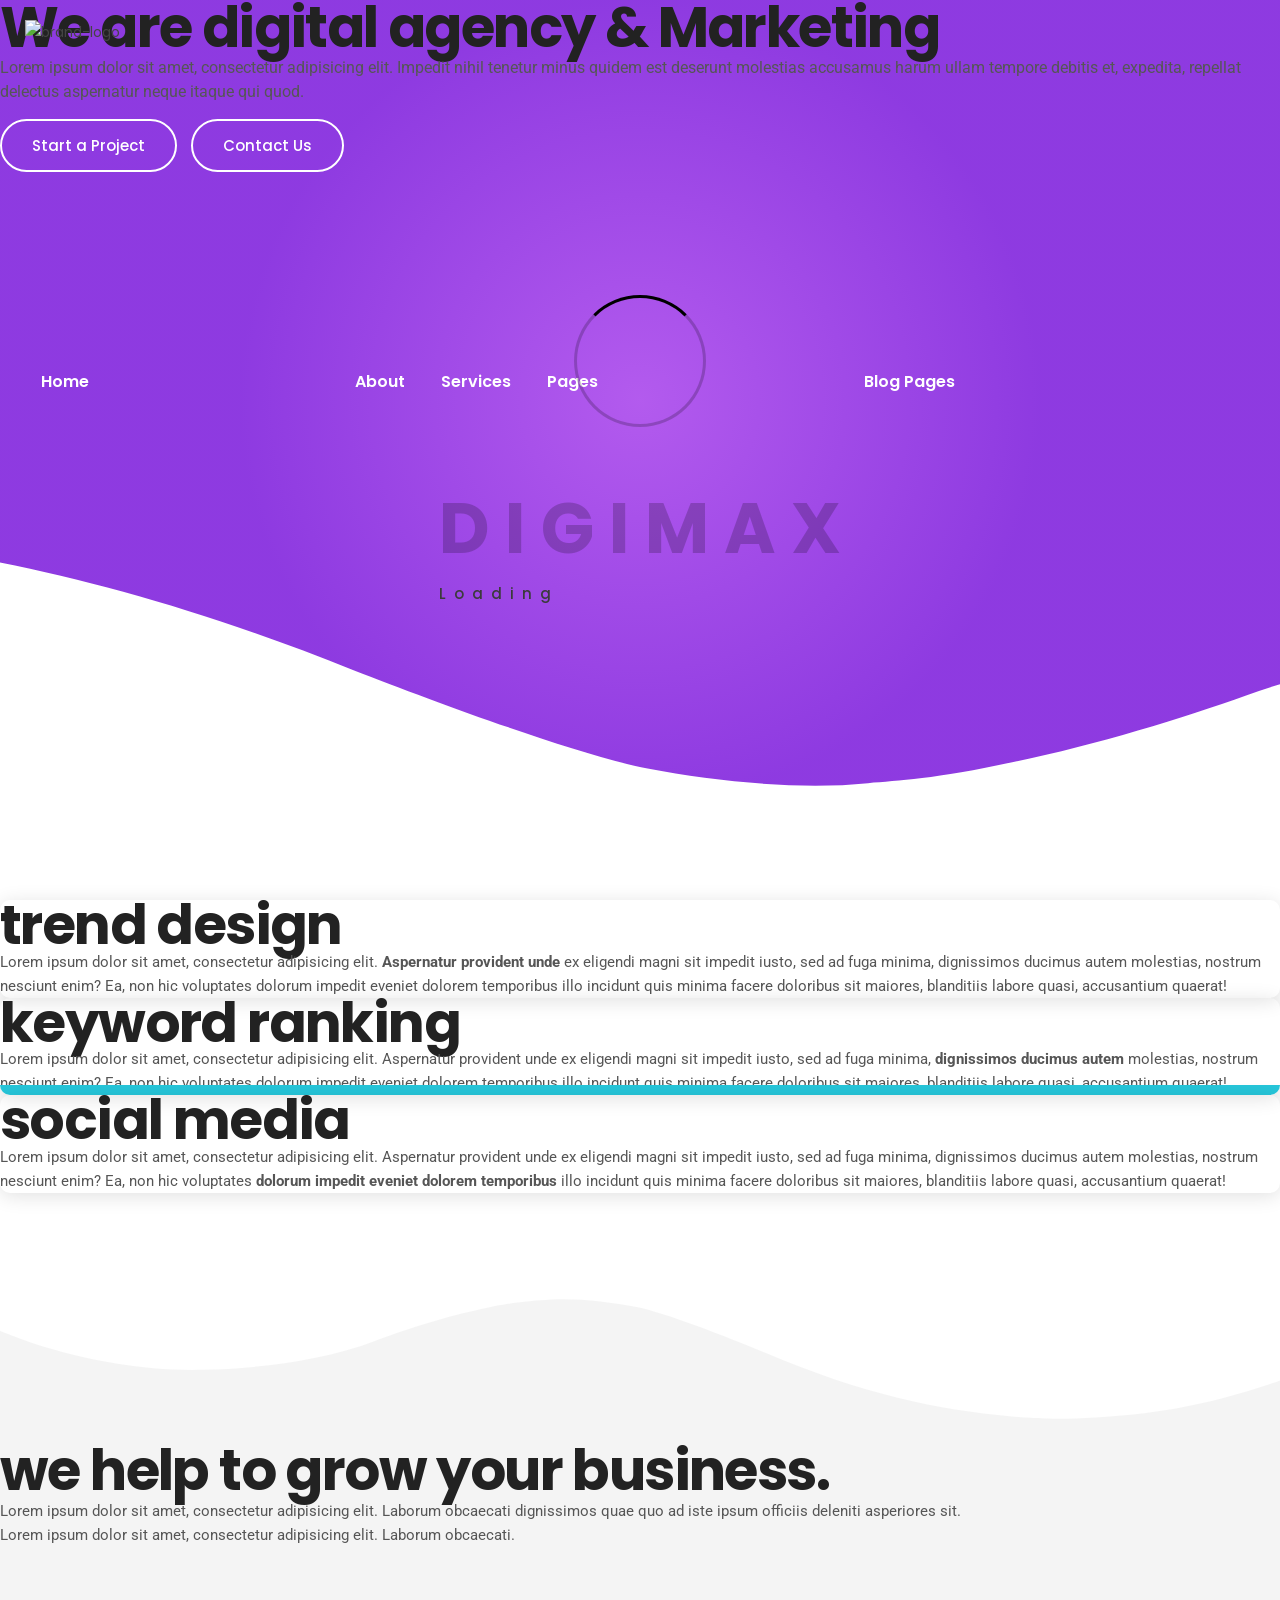
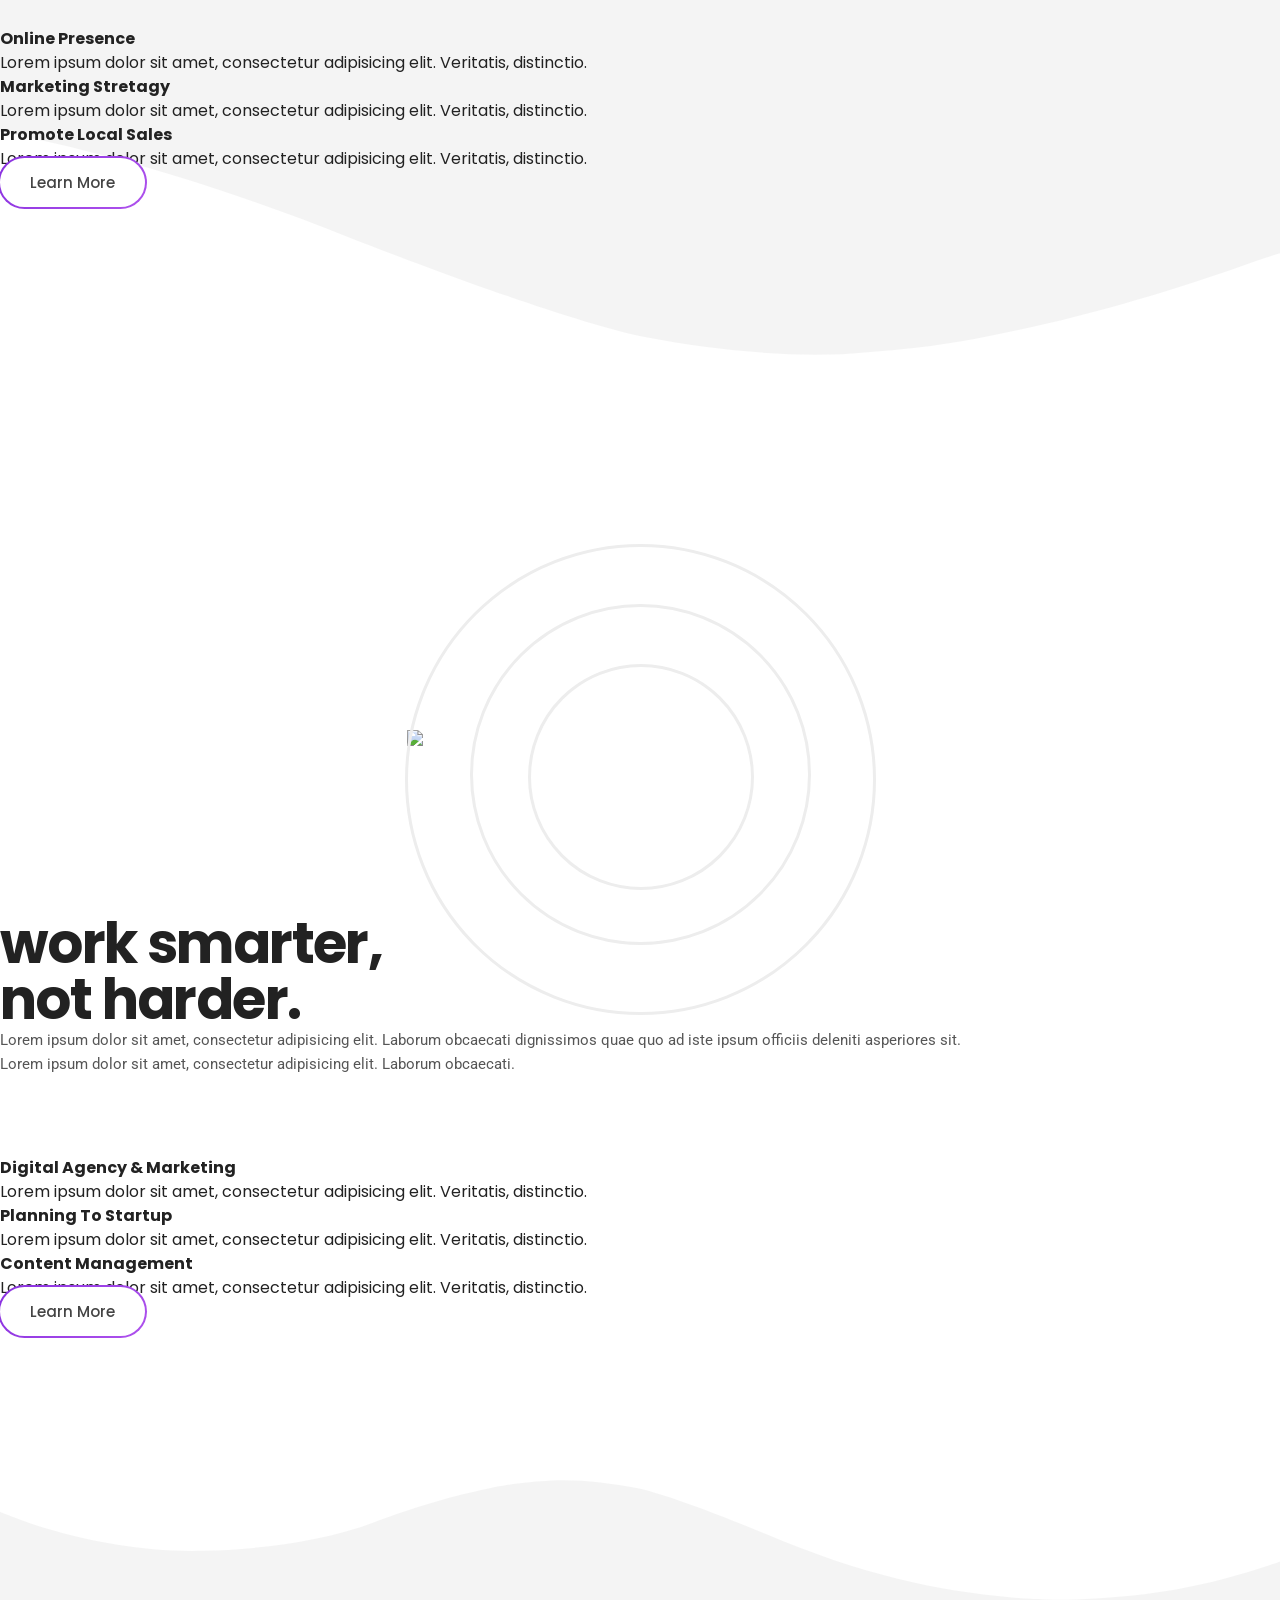
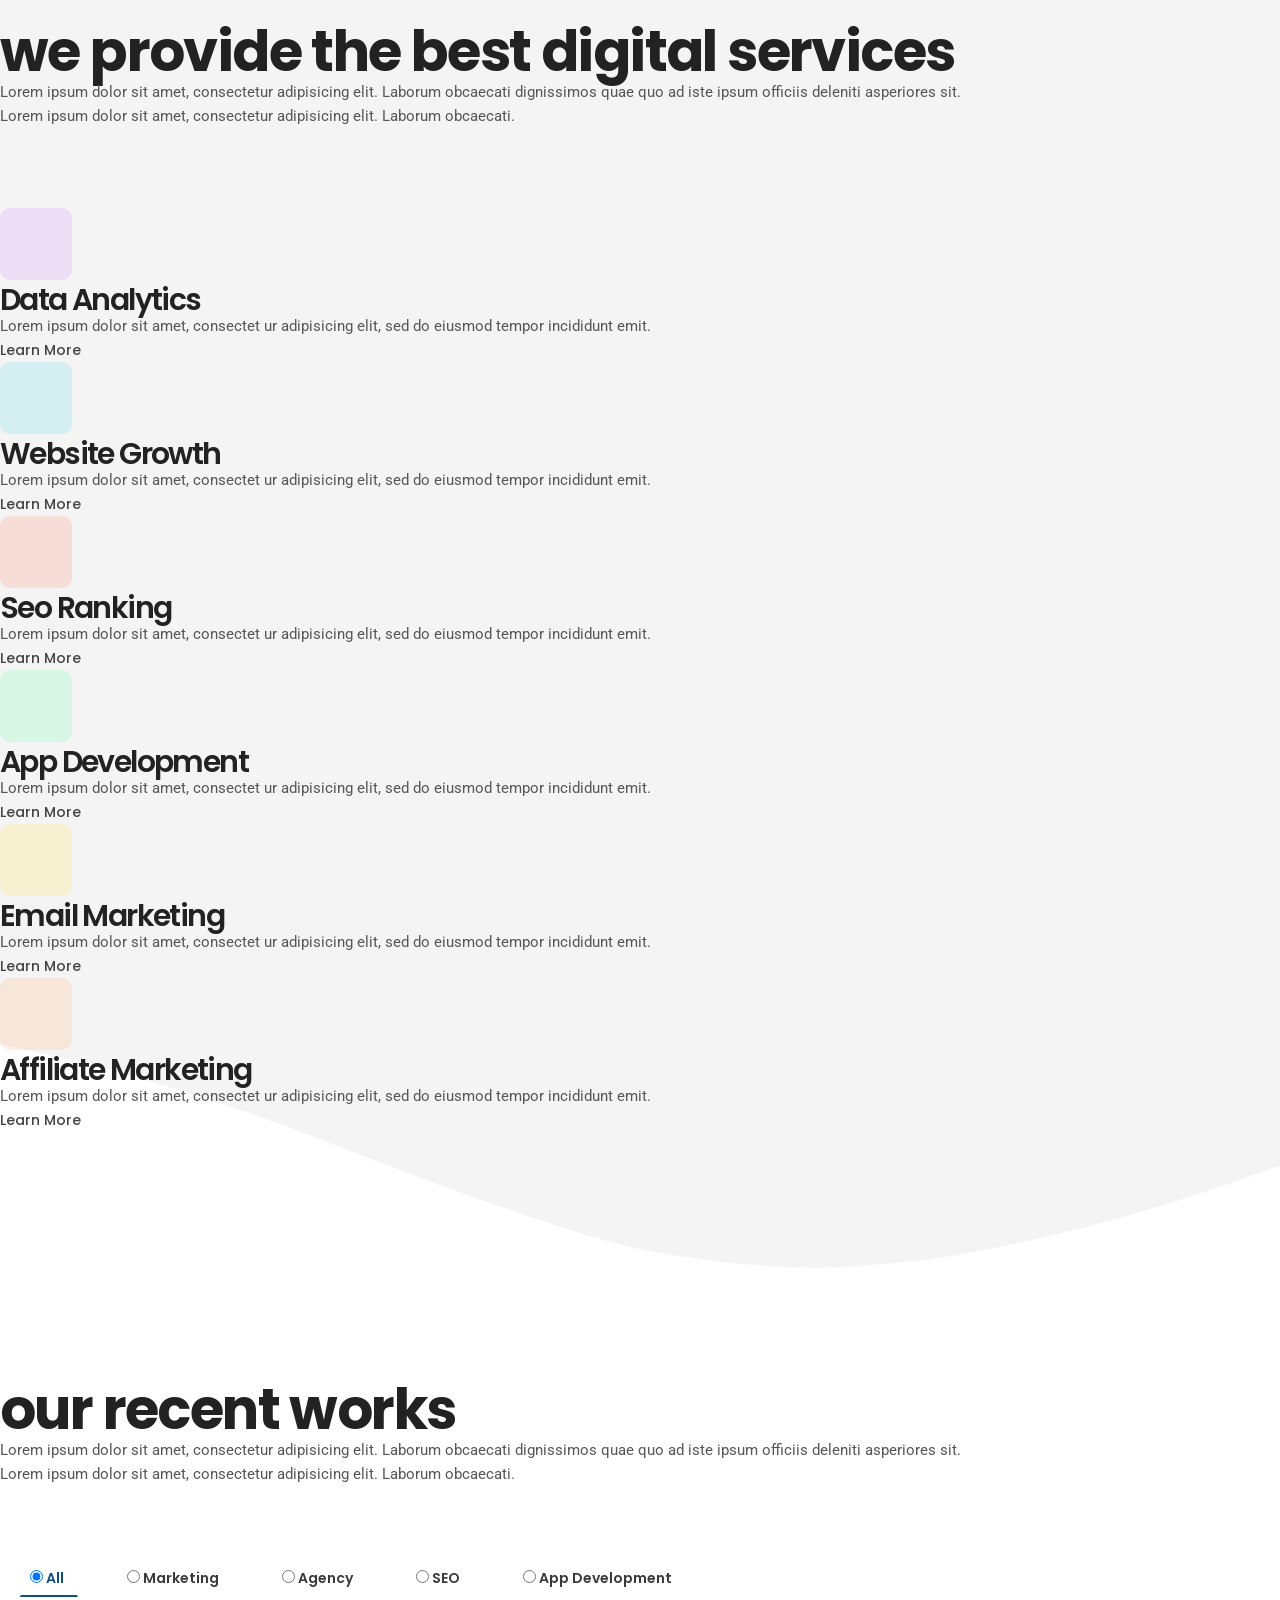
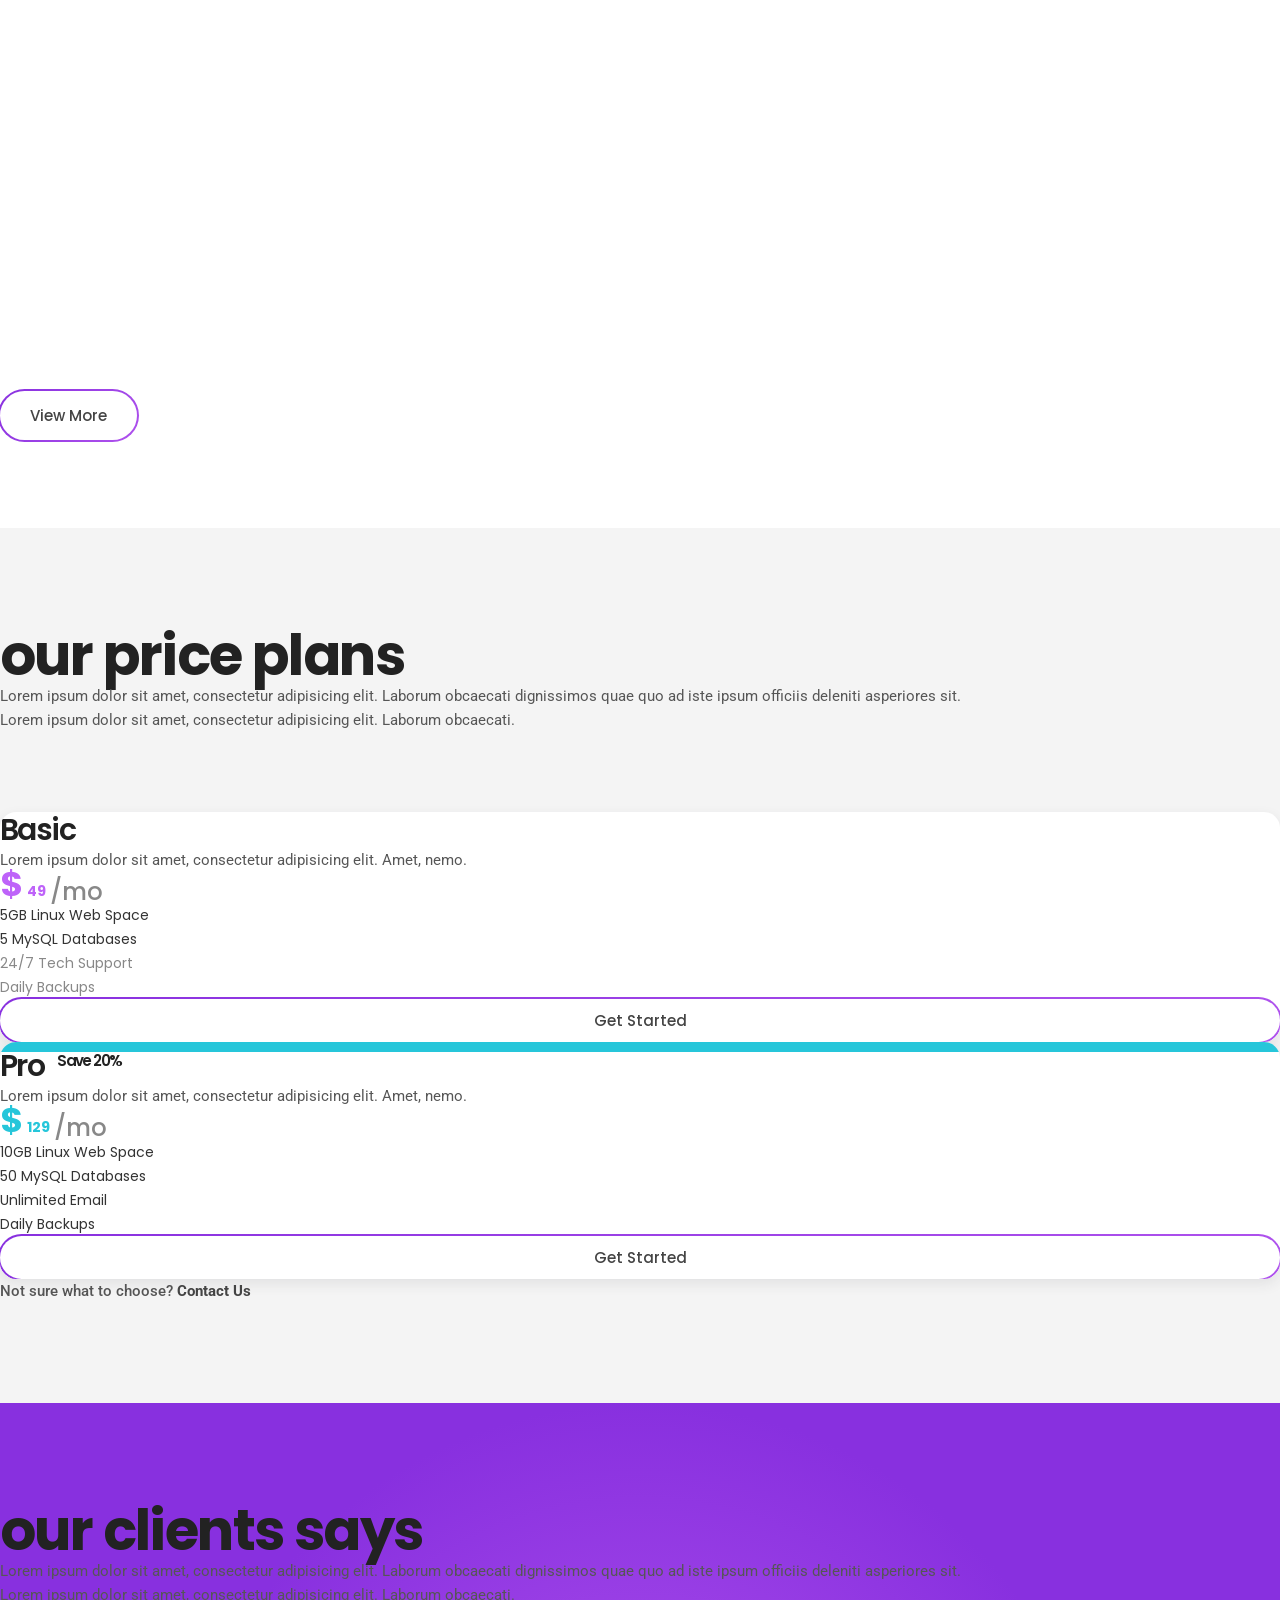
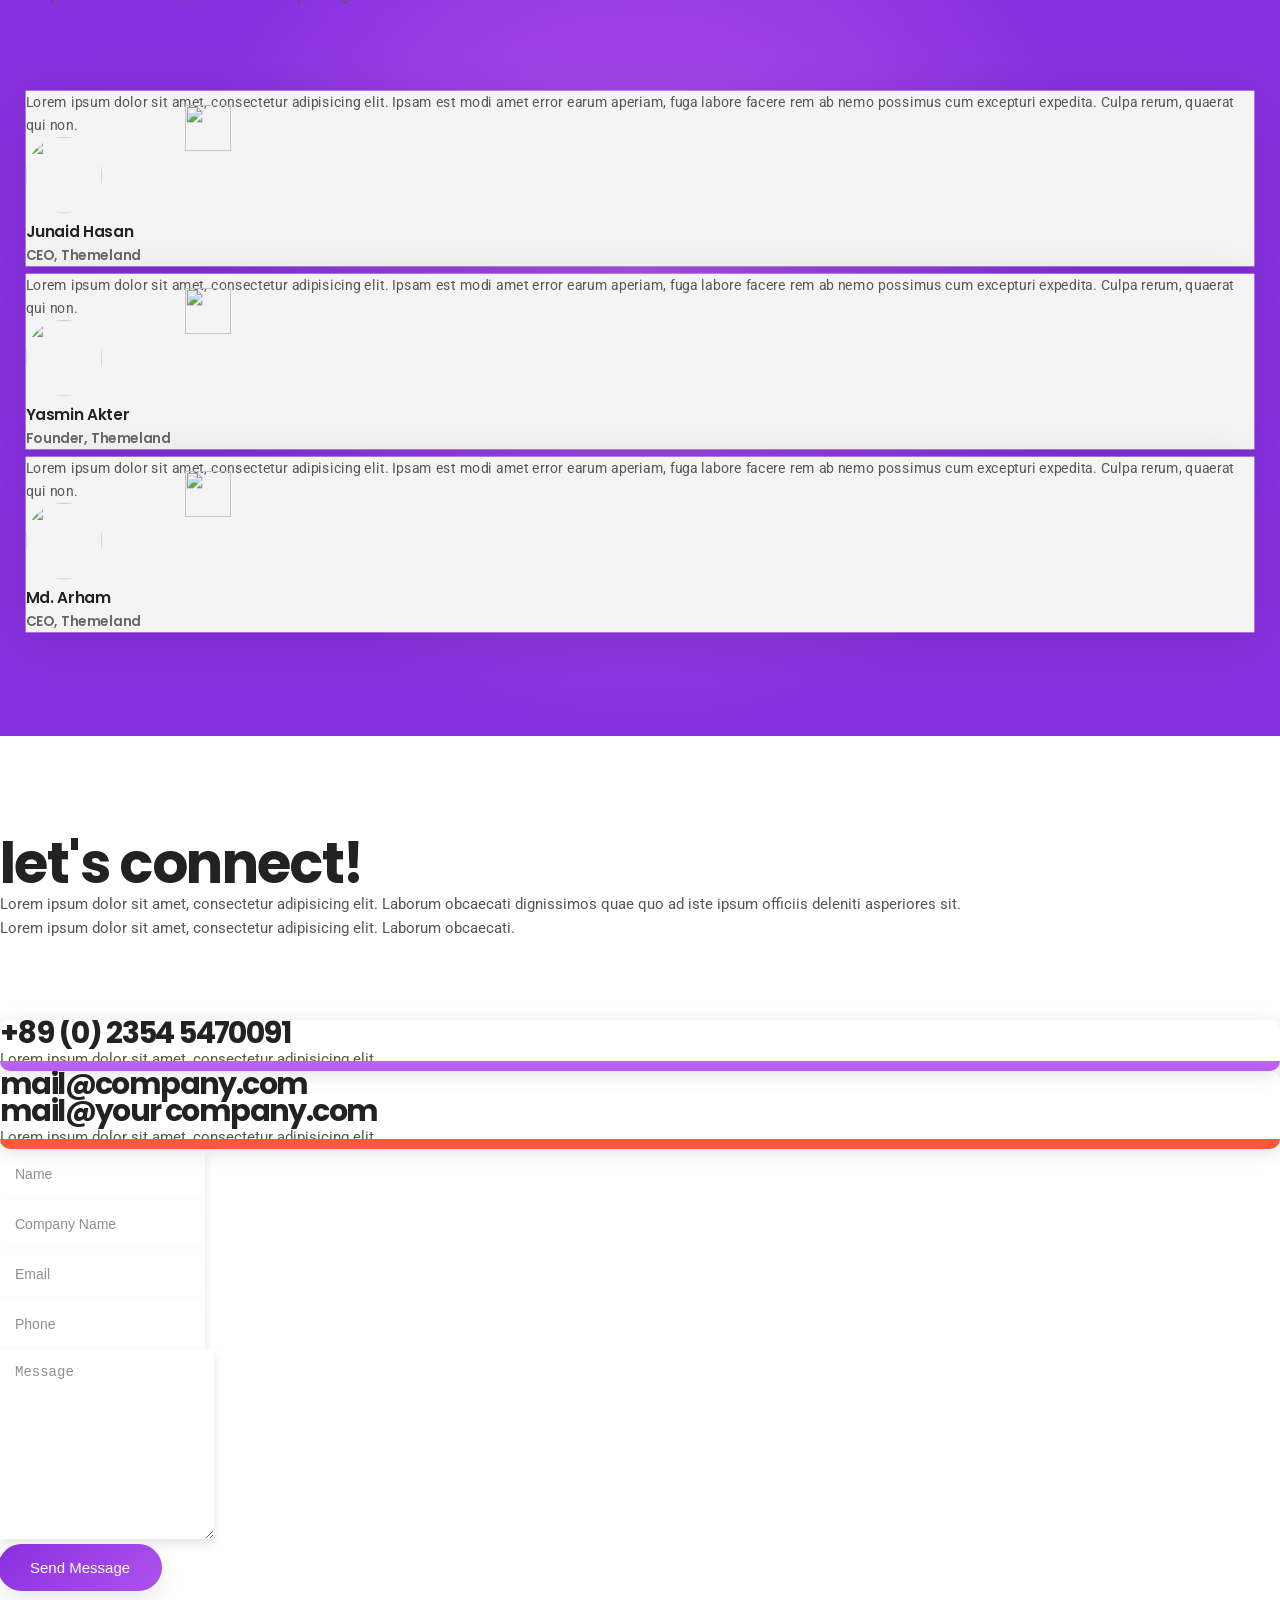
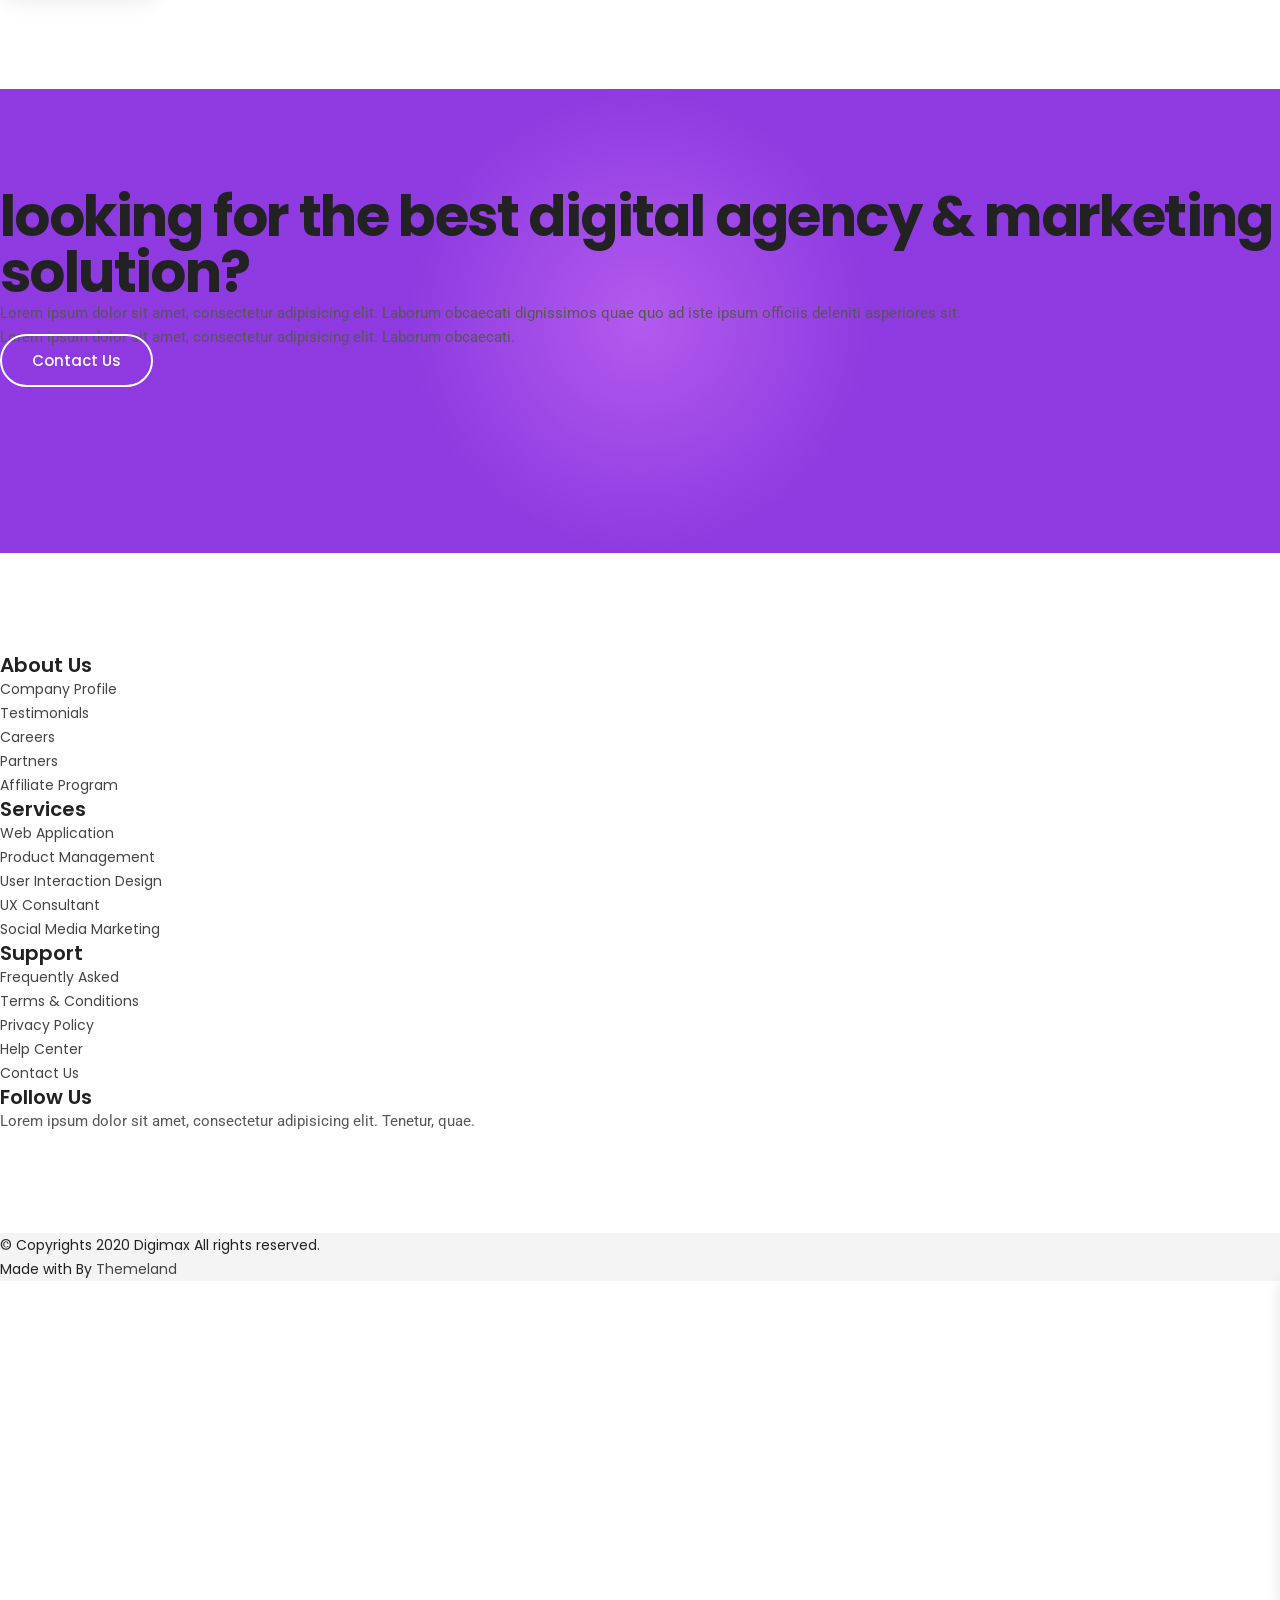
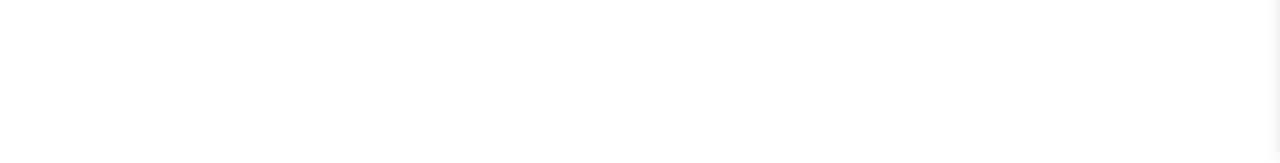
==== index.html @ c05ebcd6 "create 136 files: initial commit" ====
<!doctype html>
<html class="no-js" lang="en">

<head>
    <meta charset="UTF-8">
    <meta http-equiv="X-UA-Compatible" content="IE=edge">
    <meta name="viewport" content="width=device-width, initial-scale=1, shrink-to-fit=no">

    <!-- SEO Meta Description -->
    <meta name="description" content="">
    <meta name="author" content="Themeland">

    <!-- Title  -->
    <title>Digimax - SEO & Digital Marketing Agency HTML Template | Default</title>

    <!-- Favicon  -->
    <link rel="icon" href="assets/img/favicon.png">

    <!-- ***** All CSS Files ***** -->

    <!-- Style css -->
    <link rel="stylesheet" href="assets/css/style.css">

    <!-- Responsive css -->
    <link rel="stylesheet" href="assets/css/responsive.css">

</head>

<body>
    <!--====== Preloader Area Start ======-->
    <div id="preloader">
        <!-- Digimax Preloader -->
        <div id="digimax-preloader" class="digimax-preloader">
            <!-- Preloader Animation -->
            <div class="preloader-animation">
                <!-- Spinner -->
                <div class="spinner"></div>
                <!-- Loader -->
                <div class="loader">
                    <span data-text-preloader="D" class="animated-letters">D</span>
                    <span data-text-preloader="I" class="animated-letters">I</span>
                    <span data-text-preloader="G" class="animated-letters">G</span>
                    <span data-text-preloader="I" class="animated-letters">I</span>
                    <span data-text-preloader="M" class="animated-letters">M</span>
                    <span data-text-preloader="A" class="animated-letters">A</span>
                    <span data-text-preloader="X" class="animated-letters">X</span>
                </div>
                <p class="fw-5 text-center text-uppercase">Loading</p>
            </div>
            <!-- Loader Animation -->
            <div class="loader-animation">
                <div class="row h-100">
                    <!-- Single Loader -->
                    <div class="col-3 single-loader p-0">
                        <div class="loader-bg"></div>
                    </div>
                    <!-- Single Loader -->
                    <div class="col-3 single-loader p-0">
                        <div class="loader-bg"></div>
                    </div>
                    <!-- Single Loader -->
                    <div class="col-3 single-loader p-0">
                        <div class="loader-bg"></div>
                    </div>
                    <!-- Single Loader -->
                    <div class="col-3 single-loader p-0">
                        <div class="loader-bg"></div>
                    </div>
                </div>
            </div>
        </div>
    </div>
    <!--====== Preloader Area End ======-->

    <!--====== Scroll To Top Area Start ======-->
    <div id="scrollUp" title="Scroll To Top">
        <i class="fas fa-arrow-up"></i>
    </div>
    <!--====== Scroll To Top Area End ======-->

    <div class="main overflow-hidden">
        <!-- ***** Header Start ***** -->
        <header id="header">
            <!-- Navbar -->
            <nav data-aos="zoom-out" data-aos-delay="800" class="navbar navbar-expand">
                <div class="container header">
                    <!-- Navbar Brand-->
                    <a class="navbar-brand" href="/">
                        <img class="navbar-brand-regular" src="assets/img/logo/logo-white.png" alt="brand-logo">
                        <img class="navbar-brand-sticky" src="assets/img/logo/logo.png" alt="sticky brand-logo">
                    </a>
                    <div class="ml-auto"></div>
                    <!-- Navbar -->
                    <ul class="navbar-nav items">
                        <li class="nav-item dropdown">
                            <a class="nav-link" href="#">Home <i class="fas fa-angle-down ml-1"></i></a>
                            <ul class="dropdown-menu">
                                <li class="nav-item dropdown">
                                    <a class="nav-link" href="#">Multi-Page <i class="fas fa-angle-right ml-1"></i></a>
                                    <ul class="dropdown-menu">
                                        <li class="nav-item"><a href="index.html" class="nav-link">Homepage 1</a></li>
                                        <li class="nav-item"><a href="index-2.html" class="nav-link">Homepage 2</a></li>
                                        <li class="nav-item"><a href="index-3.html" class="nav-link">Homepage 3</a></li>
                                        <li class="nav-item"><a href="index-4.html" class="nav-link">Homepage 4</a></li>
                                        <li class="nav-item"><a href="index-5.html" class="nav-link">Homepage 5</a></li>
                                        <li class="nav-item"><a href="index-6.html" class="nav-link">Homepage 6</a></li>
                                    </ul>
                                </li>
                                <li class="nav-item dropdown">
                                    <a class="nav-link" href="#">One-Page <i class="fas fa-angle-right ml-1"></i></a>
                                    <ul class="dropdown-menu">
                                        <li class="nav-item"><a href="index-one-page.html" class="nav-link">Homepage 1</a></li>
                                        <li class="nav-item"><a href="index-2-one-page.html" class="nav-link">Homepage 2</a></li>
                                        <li class="nav-item"><a href="index-3-one-page.html" class="nav-link">Homepage 3</a></li>
                                        <li class="nav-item"><a href="index-4-one-page.html" class="nav-link">Homepage 4</a></li>
                                        <li class="nav-item"><a href="index-5-one-page.html" class="nav-link">Homepage 5</a></li>
                                        <li class="nav-item"><a href="index-6-one-page.html" class="nav-link">Homepage 6</a></li>
                                    </ul>
                                </li>
                            </ul>
                        </li>
                        <li class="nav-item">
                            <a href="about.html" class="nav-link">About</a>
                        </li>
                        <li class="nav-item">
                            <a href="services.html" class="nav-link">Services</a>
                        </li>
                        <li class="nav-item dropdown">
                            <a class="nav-link" href="#">Pages <i class="fas fa-angle-down ml-1"></i></a>
                            <ul class="dropdown-menu">
                                <li class="nav-item"><a href="about.html" class="nav-link">About Us</a></li>
                                <li class="nav-item"><a href="services.html" class="nav-link">Our Services</a></li>
                                <li class="nav-item dropdown">
                                    <a class="nav-link" href="#">Our Portfolio <i class="fas fa-angle-right ml-1"></i></a>
                                    <ul class="dropdown-menu">
                                        <li class="nav-item"><a href="portfolio-grid.html" class="nav-link">Portfolio Grid</a></li>
                                        <li class="nav-item"><a href="portfolio-minimal.html" class="nav-link">Portfolio Minimal</a></li>
                                        <li class="nav-item"><a href="portfolio-no-gap.html" class="nav-link">Portfolio No Gap</a></li>
                                        <li class="nav-item"><a href="portfolio-masonry.html" class="nav-link">Portfolio Masonry</a></li>
                                    </ul>
                                </li>
                                <li class="nav-item"><a href="team.html" class="nav-link">Our Team</a></li>
                                <li class="nav-item"><a href="pricing.html" class="nav-link">Pricing</a></li>
                                <li class="nav-item"><a href="contact.html" class="nav-link">Contact</a></li>
                                <li class="nav-item"><a href="404.html" class="nav-link">404</a></li>
                            </ul>
                        </li>
                        <li class="nav-item dropdown">
                            <a class="nav-link" href="#">Blog Pages <i class="fas fa-angle-down ml-1"></i></a>
                            <ul class="dropdown-menu">
                                <li class="nav-item dropdown">
                                    <a class="nav-link" href="#">Blog Grid <i class="fas fa-angle-right ml-1"></i></a>
                                    <ul class="dropdown-menu">
                                        <li class="nav-item"><a href="blog-two-column.html" class="nav-link">Grid 2 Column</a></li>
                                        <li class="nav-item"><a href="blog-three-column.html" class="nav-link">Grid 3 Column</a></li>
                                        <li class="nav-item"><a href="blog-left-sidebar.html" class="nav-link">Left Sidebar</a></li>
                                        <li class="nav-item"><a href="blog-right-sidebar.html" class="nav-link">Right Sidebar</a></li>
                                    </ul>
                                </li>
                                <li class="nav-item dropdown">
                                    <a class="nav-link" href="#">Blog Single <i class="fas fa-angle-right ml-1"></i></a>
                                    <ul class="dropdown-menu">
                                        <li class="nav-item"><a href="blog-details-left-sidebar.html" class="nav-link">Single Left Sidebar</a></li>
                                        <li class="nav-item"><a href="blog-details-right-sidebar.html" class="nav-link">Single Right Sidebar</a></li>
                                    </ul>
                                </li>
                            </ul>
                        </li>
                    </ul>
                    <!-- Navbar Icons -->
                    <ul class="navbar-nav icons">
                        <li class="nav-item">
                            <a href="#" class="nav-link" data-toggle="modal" data-target="#search">
                                <i class="fas fa-search"></i>
                            </a>
                        </li>
                        <li class="nav-item social">
                            <a href="#" class="nav-link"><i class="fab fa-facebook-f"></i></a>
                        </li>
                        <li class="nav-item social">
                            <a href="#" class="nav-link"><i class="fab fa-twitter"></i></a>
                        </li>
                    </ul>

                    <!-- Navbar Toggler -->
                    <ul class="navbar-nav toggle">
                        <li class="nav-item">
                            <a href="#" class="nav-link" data-toggle="modal" data-target="#menu">
                                <i class="fas fa-bars toggle-icon m-0"></i>
                            </a>
                        </li>
                    </ul>

                    <!-- Navbar Action Button -->
                    <ul class="navbar-nav action">
                        <li class="nav-item ml-3">
                            <a href="#" class="btn ml-lg-auto btn-bordered-white"><i class="fas fa-paper-plane contact-icon mr-md-2"></i>Contact Us</a>
                        </li>
                    </ul>
                </div>
            </nav>
        </header>
        <!-- ***** Header End ***** -->

        <!-- ***** Welcome Area Start ***** -->
        <section id="home" class="section welcome-area bg-overlay overflow-hidden d-flex align-items-center">
            <div class="container">
                <div class="row align-items-center">
                    <!-- Welcome Intro Start -->
                    <div class="col-12 col-md-7">
                        <div class="welcome-intro">
                            <h1 class="text-white">We are digital agency & Marketing</h1>
                            <p class="text-white my-4">Lorem ipsum dolor sit amet, consectetur adipisicing elit. Impedit nihil tenetur minus quidem est deserunt molestias accusamus harum ullam tempore debitis et, expedita, repellat delectus aspernatur neque itaque qui quod.</p>
                            <!-- Buttons -->
                            <div class="button-group">
                                <a href="#" class="btn btn-bordered-white">Start a Project</a>
                                <a href="#" class="btn btn-bordered-white d-none d-sm-inline-block">Contact Us</a>
                            </div>
                        </div>
                    </div>
                    <div class="col-12 col-md-5">
                        <!-- Welcome Thumb -->
                        <div class="welcome-thumb-wrapper mt-5 mt-md-0">
                            <span class="welcome-thumb-1">
                                <img class="welcome-animation d-block ml-auto" src="assets/img/welcome/thumb_1.png" alt="">
                            </span>
                            <span class="welcome-thumb-2">
                                <img class="welcome-animation d-block" src="assets/img/welcome/thumb_2.png" alt="">
                            </span>
                            <span class="welcome-thumb-3">
                                <img class="welcome-animation d-block" src="assets/img/welcome/thumb_3.png" alt="">
                            </span>
                            <span class="welcome-thumb-4">
                                <img class="welcome-animation d-block" src="assets/img/welcome/thumb_4.png" alt="">
                            </span>
                            <span class="welcome-thumb-5">
                                <img class="welcome-animation d-block" src="assets/img/welcome/thumb_5.png" alt="">
                            </span>
                            <span class="welcome-thumb-6">
                                <img class="welcome-animation d-block" src="assets/img/welcome/thumb_6.png" alt="">
                            </span>
                        </div>
                    </div>
                </div>
            </div>
            <!-- Shape Bottom -->
            <div class="shape shape-bottom">
                <svg xmlns="http://www.w3.org/2000/svg" viewBox="0 0 1000 100" preserveAspectRatio="none" fill="#FFFFFF">
                    <path class="shape-fill" d="M421.9,6.5c22.6-2.5,51.5,0.4,75.5,5.3c23.6,4.9,70.9,23.5,100.5,35.7c75.8,32.2,133.7,44.5,192.6,49.7
        c23.6,2.1,48.7,3.5,103.4-2.5c54.7-6,106.2-25.6,106.2-25.6V0H0v30.3c0,0,72,32.6,158.4,30.5c39.2-0.7,92.8-6.7,134-22.4
        c21.2-8.1,52.2-18.2,79.7-24.2C399.3,7.9,411.6,7.5,421.9,6.5z"></path>
                </svg>
            </div>
        </section>
        <!-- ***** Welcome Area End ***** -->

        <!-- ***** Promo Area Start ***** -->
        <section class="section promo-area ptb_100">
            <div class="container">
                <div class="row">
                    <div class="col-12 col-md-6 col-lg-4 res-margin">
                        <!-- Single Promo -->
                        <div class="single-promo color-1 bg-hover hover-bottom text-center p-5">
                            <h3 class="mb-3">trend design</h3>
                            <p>Lorem ipsum dolor sit amet, consectetur adipisicing elit. <strong>Aspernatur provident unde</strong> ex eligendi magni sit impedit iusto, sed ad fuga minima, dignissimos ducimus autem molestias, nostrum nesciunt enim? Ea, non hic voluptates dolorum impedit eveniet dolorem temporibus illo incidunt quis minima facere doloribus sit maiores, blanditiis labore quasi, accusantium quaerat!</p>
                        </div>
                    </div>
                    <div class="col-12 col-md-6 col-lg-4 res-margin">
                        <!-- Single Promo -->
                        <div class="single-promo color-2 bg-hover active hover-bottom text-center p-5">
                            <h3 class="mb-3">Keyword ranking</h3>
                            <p>Lorem ipsum dolor sit amet, consectetur adipisicing elit. Aspernatur provident unde ex eligendi magni sit impedit iusto, sed ad fuga minima, <strong>dignissimos ducimus autem</strong> molestias, nostrum nesciunt enim? Ea, non hic voluptates dolorum impedit eveniet dolorem temporibus illo incidunt quis minima facere doloribus sit maiores, blanditiis labore quasi, accusantium quaerat!</p>
                        </div>
                    </div>
                    <div class="col-12 col-md-6 col-lg-4">
                        <!-- Single Promo -->
                        <div class="single-promo color-3 bg-hover hover-bottom text-center p-5">
                            <h3 class="mb-3">Social media</h3>
                            <p>Lorem ipsum dolor sit amet, consectetur adipisicing elit. Aspernatur provident unde ex eligendi magni sit impedit iusto, sed ad fuga minima, dignissimos ducimus autem molestias, nostrum nesciunt enim? Ea, non hic voluptates <strong>dolorum impedit eveniet dolorem temporibus</strong> illo incidunt quis minima facere doloribus sit maiores, blanditiis labore quasi, accusantium quaerat!</p>
                        </div>
                    </div>
                </div>
            </div>
        </section>
        <!-- ***** Promo Area End ***** -->

        <!-- ***** Content Area Start ***** -->
        <section class="section content-area bg-grey ptb_150">
            <!-- Shape Top -->
            <div class="shape shape-top">
                <svg xmlns="http://www.w3.org/2000/svg" viewBox="0 0 1000 100" preserveAspectRatio="none" fill="#FFFFFF">
                    <path class="shape-fill" d="M421.9,6.5c22.6-2.5,51.5,0.4,75.5,5.3c23.6,4.9,70.9,23.5,100.5,35.7c75.8,32.2,133.7,44.5,192.6,49.7
                c23.6,2.1,48.7,3.5,103.4-2.5c54.7-6,106.2-25.6,106.2-25.6V0H0v30.3c0,0,72,32.6,158.4,30.5c39.2-0.7,92.8-6.7,134-22.4
                c21.2-8.1,52.2-18.2,79.7-24.2C399.3,7.9,411.6,7.5,421.9,6.5z"></path>
                </svg>
            </div>
            <div class="container">
                <div class="row justify-content-between">
                    <div class="col-12 col-lg-6">
                        <!-- Content Inner -->
                        <div class="content-inner text-center">
                            <!-- Section Heading -->
                            <div class="section-heading text-center mb-3">
                                <h2>We help to grow your business.</h2>
                                <p class="d-none d-sm-block mt-4">Lorem ipsum dolor sit amet, consectetur adipisicing elit. Laborum obcaecati dignissimos quae quo ad iste ipsum officiis deleniti asperiores sit.</p>
                                <p class="d-block d-sm-none mt-4">Lorem ipsum dolor sit amet, consectetur adipisicing elit. Laborum obcaecati.</p>
                            </div>
                            <!-- Content List -->
                            <ul class="content-list text-left">
                                <!-- Single Content List -->
                                <li class="single-content-list media py-2">
                                    <div class="content-icon pr-4">
                                        <span class="color-1"><i class="fas fa-angle-double-right"></i></span>
                                    </div>
                                    <div class="content-text media-body">
                                        <span><b>Online Presence</b><br>Lorem ipsum dolor sit amet, consectetur adipisicing elit. Veritatis, distinctio.</span>
                                    </div>
                                </li>
                                <!-- Single Content List -->
                                <li class="single-content-list media py-2">
                                    <div class="content-icon pr-4">
                                        <span class="color-1"><i class="fas fa-angle-double-right"></i></span>
                                    </div>
                                    <div class="content-text media-body">
                                        <span><b>Marketing Stretagy</b><br>Lorem ipsum dolor sit amet, consectetur adipisicing elit. Veritatis, distinctio.</span>
                                    </div>
                                </li>
                                <!-- Single Content List -->
                                <li class="single-content-list media py-2">
                                    <div class="content-icon pr-4">
                                        <span class="color-1"><i class="fas fa-angle-double-right"></i></span>
                                    </div>
                                    <div class="content-text media-body">
                                        <span><b>Promote Local Sales</b><br>Lorem ipsum dolor sit amet, consectetur adipisicing elit. Veritatis, distinctio.</span>
                                    </div>
                                </li>
                            </ul>
                            <a href="#" class="btn btn-bordered mt-4">Learn More</a>
                        </div>
                    </div>
                    <div class="col-12 col-lg-6">
                        <!-- Service Thumb -->
                        <div class="service-thumb mx-auto pt-4 pt-lg-0">
                            <img src="assets/img/content/content_thumb.png" alt="">
                        </div>
                    </div>
                </div>
            </div>
            <!-- Shape Bottom -->
            <div class="shape shape-bottom">
                <svg xmlns="http://www.w3.org/2000/svg" viewBox="0 0 1000 100" preserveAspectRatio="none" fill="#FFFFFF">
                    <path class="shape-fill" d="M421.9,6.5c22.6-2.5,51.5,0.4,75.5,5.3c23.6,4.9,70.9,23.5,100.5,35.7c75.8,32.2,133.7,44.5,192.6,49.7
        c23.6,2.1,48.7,3.5,103.4-2.5c54.7-6,106.2-25.6,106.2-25.6V0H0v30.3c0,0,72,32.6,158.4,30.5c39.2-0.7,92.8-6.7,134-22.4
        c21.2-8.1,52.2-18.2,79.7-24.2C399.3,7.9,411.6,7.5,421.9,6.5z"></path>
                </svg>
            </div>
        </section>
        <!-- ***** Content Area End ***** -->

        <!-- ***** Content Area Start ***** -->
        <section class="section content-area ptb_150">
            <div class="container">
                <div class="row justify-content-between">
                    <div class="col-12 col-lg-6">
                        <!-- Profile Circle Wrapper -->
                        <div class="profile-circle-wrapper circle-animation d-none d-sm-block">
                            <!-- Profile Inner -->
                            <div class="profile-inner">
                                <!-- Profile Circle -->
                                <div class="profile-circle circle-lg">
                                    <span class="profile-icon icon-1">
                                        <img class="icon-1-img" src="assets/img/content/profile-icons/profile_icon_1.svg" />
                                    </span>
                                    <span class="profile-icon icon-2">
                                        <img class="icon-2-img" src="assets/img/content/profile-icons/profile_icon_2.svg" />
                                    </span>
                                    <span class="profile-icon icon-3">
                                        <img class="icon-3-img" src="assets/img/content/profile-icons/profile_icon_1.svg" />
                                    </span>
                                    <span class="profile-icon icon-4">
                                        <img class="icon-4-img" src="assets/img/content/profile-icons/profile_icon_2.svg" />
                                    </span>
                                </div>

                                <!-- Profile Circle -->
                                <div class="profile-circle circle-md">
                                    <span class="profile-icon icon-5">
                                        <img class="icon-5-img" src="assets/img/content/profile-icons/profile_icon_3.svg" />
                                    </span>
                                    <span class="profile-icon icon-6">
                                        <img class="icon-6-img" src="assets/img/content/profile-icons/profile_icon_3.svg" />
                                    </span>
                                    <span class="profile-icon icon-7">
                                        <img class="icon-7-img" src="assets/img/content/profile-icons/profile_icon_3.svg" />
                                    </span>
                                </div>

                                <!-- Profile Circle -->
                                <div class="profile-circle circle-sm">
                                    <span class="profile-icon icon-8">
                                        <img class="icon-8-img" src="assets/img/content/profile-icons/profile_icon_4.svg" />
                                    </span>
                                    <span class="profile-icon icon-9">
                                        <img class="icon-9-img" src="assets/img/content/profile-icons/profile_icon_4.svg" />
                                    </span>
                                </div>
                            </div>
                            <img class="folder-img" src="assets/img/content/folders.png" />
                        </div>
                    </div>
                    <div class="col-12 col-lg-6">
                        <!-- Content Inner -->
                        <div class="content-inner text-center pt-sm-4 pt-lg-0 mt-sm-5 mt-lg-0">
                            <!-- Section Heading -->
                            <div class="section-heading text-center mb-3">
                                <h2>Work smarter,<br> not harder.</h2>
                                <p class="d-none d-sm-block mt-4">Lorem ipsum dolor sit amet, consectetur adipisicing elit. Laborum obcaecati dignissimos quae quo ad iste ipsum officiis deleniti asperiores sit.</p>
                                <p class="d-block d-sm-none mt-4">Lorem ipsum dolor sit amet, consectetur adipisicing elit. Laborum obcaecati.</p>
                            </div>
                            <!-- Content List -->
                            <ul class="content-list text-left">
                                <!-- Single Content List -->
                                <li class="single-content-list media py-2">
                                    <div class="content-icon pr-4">
                                        <span class="color-2"><i class="fas fa-angle-double-right"></i></span>
                                    </div>
                                    <div class="content-text media-body">
                                        <span><b>Digital Agency &amp; Marketing</b><br>Lorem ipsum dolor sit amet, consectetur adipisicing elit. Veritatis, distinctio.</span>
                                    </div>
                                </li>
                                <!-- Single Content List -->
                                <li class="single-content-list media py-2">
                                    <div class="content-icon pr-4">
                                        <span class="color-2"><i class="fas fa-angle-double-right"></i></span>
                                    </div>
                                    <div class="content-text media-body">
                                        <span><b>Planning To Startup</b><br>Lorem ipsum dolor sit amet, consectetur adipisicing elit. Veritatis, distinctio.</span>
                                    </div>
                                </li>
                                <!-- Single Content List -->
                                <li class="single-content-list media py-2">
                                    <div class="content-icon pr-4">
                                        <span class="color-2"><i class="fas fa-angle-double-right"></i></span>
                                    </div>
                                    <div class="content-text media-body">
                                        <span><b>Content Management</b><br>Lorem ipsum dolor sit amet, consectetur adipisicing elit. Veritatis, distinctio.</span>
                                    </div>
                                </li>
                            </ul>
                            <a href="#" class="btn btn-bordered mt-4">Learn More</a>
                        </div>
                    </div>
                </div>
            </div>
        </section>
        <!-- ***** Content Area End ***** -->

        <!-- ***** Service Area End ***** -->
        <section id="service" class="section service-area bg-grey ptb_150">
            <!-- Shape Top -->
            <div class="shape shape-top">
                <svg xmlns="http://www.w3.org/2000/svg" viewBox="0 0 1000 100" preserveAspectRatio="none" fill="#FFFFFF">
                    <path class="shape-fill" d="M421.9,6.5c22.6-2.5,51.5,0.4,75.5,5.3c23.6,4.9,70.9,23.5,100.5,35.7c75.8,32.2,133.7,44.5,192.6,49.7
                c23.6,2.1,48.7,3.5,103.4-2.5c54.7-6,106.2-25.6,106.2-25.6V0H0v30.3c0,0,72,32.6,158.4,30.5c39.2-0.7,92.8-6.7,134-22.4
                c21.2-8.1,52.2-18.2,79.7-24.2C399.3,7.9,411.6,7.5,421.9,6.5z"></path>
                </svg>
            </div>
            <div class="container">
                <div class="row justify-content-center">
                    <div class="col-12 col-md-10 col-lg-7">
                        <!-- Section Heading -->
                        <div class="section-heading text-center">
                            <h2>We provide the best digital services</h2>
                            <p class="d-none d-sm-block mt-4">Lorem ipsum dolor sit amet, consectetur adipisicing elit. Laborum obcaecati dignissimos quae quo ad iste ipsum officiis deleniti asperiores sit.</p>
                            <p class="d-block d-sm-none mt-4">Lorem ipsum dolor sit amet, consectetur adipisicing elit. Laborum obcaecati.</p>
                        </div>
                    </div>
                </div>
                <div class="row">
                    <div class="col-12 col-md-6 col-lg-4">
                        <!-- Single Service -->
                        <div class="single-service p-4">
                            <span class="flaticon-rocket-launch color-1 icon-bg-1"></span>
                            <h3 class="my-3">Data Analytics</h3>
                            <p>Lorem ipsum dolor sit amet, consectet ur adipisicing elit, sed do eiusmod tempor incididunt emit.</p>
                            <a class="service-btn mt-3" href="#">Learn More</a>
                        </div>
                    </div>
                    <div class="col-12 col-md-6 col-lg-4">
                        <!-- Single Service -->
                        <div class="single-service p-4">
                            <span class="flaticon-monitoring color-2 icon-bg-2"></span>
                            <h3 class="my-3">Website Growth</h3>
                            <p>Lorem ipsum dolor sit amet, consectet ur adipisicing elit, sed do eiusmod tempor incididunt emit.</p>
                            <a class="service-btn mt-3" href="#">Learn More</a>
                        </div>
                    </div>
                    <div class="col-12 col-md-6 col-lg-4">
                        <!-- Single Service -->
                        <div class="single-service p-4">
                            <span class="flaticon-web color-3 icon-bg-3"></span>
                            <h3 class="my-3">Seo Ranking</h3>
                            <p>Lorem ipsum dolor sit amet, consectet ur adipisicing elit, sed do eiusmod tempor incididunt emit.</p>
                            <a class="service-btn mt-3" href="#">Learn More</a>
                        </div>
                    </div>
                    <div class="col-12 col-md-6 col-lg-4">
                        <!-- Single Service -->
                        <div class="single-service p-4">
                            <span class="flaticon-smartphone color-4 icon-bg-4"></span>
                            <h3 class="my-3">App Development</h3>
                            <p>Lorem ipsum dolor sit amet, consectet ur adipisicing elit, sed do eiusmod tempor incididunt emit.</p>
                            <a class="service-btn mt-3" href="#">Learn More</a>
                        </div>
                    </div>
                    <div class="col-12 col-md-6 col-lg-4">
                        <!-- Single Service -->
                        <div class="single-service p-4">
                            <span class="flaticon-email color-5 icon-bg-5"></span>
                            <h3 class="my-3">Email Marketing</h3>
                            <p>Lorem ipsum dolor sit amet, consectet ur adipisicing elit, sed do eiusmod tempor incididunt emit.</p>
                            <a class="service-btn mt-3" href="#">Learn More</a>
                        </div>
                    </div>
                    <div class="col-12 col-md-6 col-lg-4">
                        <!-- Single Service -->
                        <div class="single-service p-4">
                            <span class="flaticon-affiliate color-6 icon-bg-6"></span>
                            <h3 class="my-3">Affiliate Marketing</h3>
                            <p>Lorem ipsum dolor sit amet, consectet ur adipisicing elit, sed do eiusmod tempor incididunt emit.</p>
                            <a class="service-btn mt-3" href="#">Learn More</a>
                        </div>
                    </div>
                </div>
            </div>
            <!-- Shape Bottom -->
            <div class="shape shape-bottom">
                <svg xmlns="http://www.w3.org/2000/svg" viewBox="0 0 1000 100" preserveAspectRatio="none" fill="#FFFFFF">
                    <path class="shape-fill" d="M421.9,6.5c22.6-2.5,51.5,0.4,75.5,5.3c23.6,4.9,70.9,23.5,100.5,35.7c75.8,32.2,133.7,44.5,192.6,49.7
        c23.6,2.1,48.7,3.5,103.4-2.5c54.7-6,106.2-25.6,106.2-25.6V0H0v30.3c0,0,72,32.6,158.4,30.5c39.2-0.7,92.8-6.7,134-22.4
        c21.2-8.1,52.2-18.2,79.7-24.2C399.3,7.9,411.6,7.5,421.9,6.5z"></path>
                </svg>
            </div>
        </section>
        <!-- ***** Service Area End ***** -->

        <!-- ***** Portfolio Area Start ***** -->
        <section id="portfolio" class="portfolio-area overflow-hidden ptb_100">
            <div class="container">
                <div class="row justify-content-center">
                    <div class="col-12 col-md-10 col-lg-7">
                        <!-- Section Heading -->
                        <div class="section-heading text-center">
                            <h2>Our Recent Works</h2>
                            <p class="d-none d-sm-block mt-4">Lorem ipsum dolor sit amet, consectetur adipisicing elit. Laborum obcaecati dignissimos quae quo ad iste ipsum officiis deleniti asperiores sit.</p>
                            <p class="d-block d-sm-none mt-4">Lorem ipsum dolor sit amet, consectetur adipisicing elit. Laborum obcaecati.</p>
                        </div>
                    </div>
                </div>
                <div class="row justify-content-center text-center">
                    <div class="col-12">
                        <!-- Portfolio Menu -->
                        <div class="portfolio-menu btn-group btn-group-toggle flex-wrap justify-content-center text-center mb-4 mb-md-5" data-toggle="buttons">
                            <label class="btn active d-table text-uppercase p-2">
                                <input type="radio" value="all" checked class="portfolio-btn">
                                <span>All</span>
                            </label>
                            <label class="btn d-table text-uppercase p-2">
                                <input type="radio" value="marketing" class="portfolio-btn">
                                <span>Marketing</span>
                            </label>
                            <label class="btn d-table text-uppercase p-2">
                                <input type="radio" value="agency" class="portfolio-btn">
                                <span>Agency</span>
                            </label>
                            <label class="btn d-table text-uppercase p-2">
                                <input type="radio" value="seo" class="portfolio-btn">
                                <span>SEO</span>
                            </label>
                            <label class="btn d-table text-uppercase p-2">
                                <input type="radio" value="development" class="portfolio-btn">
                                <span>App Development</span>
                            </label>
                        </div>
                    </div>
                </div>
                <!-- Portfolio Items -->
                <div class="row items portfolio-items">
                    <div class="col-12 col-sm-6 col-lg-4 portfolio-item" data-groups='["marketing","development"]'>
                        <!-- Single Case Studies -->
                        <div class="single-case-studies">
                            <!-- Case Studies Thumb -->
                            <a href="#">
                                <img src="assets/img/case_studies/case_studies_1/thumb_1.jpg" alt="">
                            </a>
                            <!-- Case Studies Overlay -->
                            <a href="#" class="case-studies-overlay">
                                <!-- Overlay Text -->
                                <span class="overlay-text text-center p-3">
                                    <h3 class="text-white mb-3">Digital Marketing</h3>
                                    <p class="text-white">Lorem ipsum dolor sit amet, consectet ur adipisicing elit.</p>
                                </span>
                            </a>
                        </div>
                    </div>
                    <div class="col-12 col-sm-6 col-lg-4 portfolio-item" data-groups='["seo","development"]'>
                        <!-- Single Case Studies -->
                        <div class="single-case-studies">
                            <!-- Case Studies Thumb -->
                            <a href="#">
                                <img src="assets/img/case_studies/case_studies_1/thumb_2.jpg" alt="">
                            </a>
                            <!-- Case Studies Overlay -->
                            <a href="#" class="case-studies-overlay">
                                <!-- Overlay Text -->
                                <span class="overlay-text text-center p-3">
                                    <h3 class="text-white mb-3">App Development</h3>
                                    <p class="text-white">Lorem ipsum dolor sit amet, consectet ur adipisicing elit.</p>
                                </span>
                            </a>
                        </div>
                    </div>
                    <div class="col-12 col-sm-6 col-lg-4 portfolio-item" data-groups='["marketing","agency"]'>
                        <!-- Single Case Studies -->
                        <div class="single-case-studies">
                            <!-- Case Studies Thumb -->
                            <a href="#">
                                <img src="assets/img/case_studies/case_studies_1/thumb_4.jpg" alt="">
                            </a>
                            <!-- Case Studies Overlay -->
                            <a href="#" class="case-studies-overlay">
                                <!-- Overlay Text -->
                                <span class="overlay-text text-center p-3">
                                    <h3 class="text-white mb-3">Content Management</h3>
                                    <p class="text-white">Lorem ipsum dolor sit amet, consectet ur adipisicing elit.</p>
                                </span>
                            </a>
                        </div>
                    </div>
                    <div class="col-12 col-sm-6 col-lg-4 portfolio-item" data-groups='["agency","development","seo"]'>
                        <!-- Single Case Studies -->
                        <div class="single-case-studies">
                            <!-- Case Studies Thumb -->
                            <a href="#">
                                <img src="assets/img/case_studies/case_studies_1/thumb_3.jpg" alt="">
                            </a>
                            <!-- Case Studies Overlay -->
                            <a href="#" class="case-studies-overlay">
                                <!-- Overlay Text -->
                                <span class="overlay-text text-center p-3">
                                    <h3 class="text-white mb-3">Data Analysis</h3>
                                    <p class="text-white">Lorem ipsum dolor sit amet, consectet ur adipisicing elit.</p>
                                </span>
                            </a>
                        </div>
                    </div>
                    <div class="col-12 col-sm-6 col-lg-4 portfolio-item" data-groups='["development","marketing","development"]'>
                        <!-- Single Case Studies -->
                        <div class="single-case-studies">
                            <!-- Case Studies Thumb -->
                            <a href="#">
                                <img src="assets/img/case_studies/case_studies_1/thumb_5.jpg" alt="">
                            </a>
                            <!-- Case Studies Overlay -->
                            <a href="#" class="case-studies-overlay">
                                <!-- Overlay Text -->
                                <span class="overlay-text text-center p-3">
                                    <h3 class="text-white mb-3">SEO Marketing</h3>
                                    <p class="text-white">Lorem ipsum dolor sit amet, consectet ur adipisicing elit.</p>
                                </span>
                            </a>
                        </div>
                    </div>
                    <div class="col-12 col-sm-6 col-lg-4 portfolio-item" data-groups='["agency","development","marketing","seo"]'>
                        <!-- Single Case Studies -->
                        <div class="single-case-studies">
                            <!-- Case Studies Thumb -->
                            <a href="#">
                                <img src="assets/img/case_studies/case_studies_1/thumb_6.jpg" alt="">
                            </a>
                            <!-- Case Studies Overlay -->
                            <a href="#" class="case-studies-overlay">
                                <!-- Overlay Text -->
                                <span class="overlay-text text-center p-3">
                                    <h3 class="text-white mb-3">Marketing Strategy</h3>
                                    <p class="text-white">Lorem ipsum dolor sit amet, consectet ur adipisicing elit.</p>
                                </span>
                            </a>
                        </div>
                    </div>
                </div>
                <div class="row justify-content-center">
                    <a href="#" class="btn btn-bordered mt-4">View More</a>
                </div>
            </div>
        </section>
        <!-- ***** Portfolio Area End ***** -->

        <!-- ***** Price Plan Area Start ***** -->
        <section id="pricing" class="section price-plan-area bg-grey overflow-hidden ptb_100">
            <div class="container">
                <div class="row justify-content-center">
                    <div class="col-12 col-md-10 col-lg-7">
                        <!-- Section Heading -->
                        <div class="section-heading text-center">
                            <h2>Our Price Plans</h2>
                            <p class="d-none d-sm-block mt-4">Lorem ipsum dolor sit amet, consectetur adipisicing elit. Laborum obcaecati dignissimos quae quo ad iste ipsum officiis deleniti asperiores sit.</p>
                            <p class="d-block d-sm-none mt-4">Lorem ipsum dolor sit amet, consectetur adipisicing elit. Laborum obcaecati.</p>
                        </div>
                    </div>
                </div>
                <div class="row justify-content-center">
                    <div class="col-12 col-lg-8">
                        <div class="row price-plan-wrapper">
                            <div class="col-12 col-md-6">
                                <!-- Single Price Plan -->
                                <div class="single-price-plan color-1 bg-hover hover-top text-center p-5">
                                    <!-- Plan Title -->
                                    <div class="plan-title mb-2 mb-sm-3">
                                        <h3 class="mb-2">Basic</h3>
                                        <p>Lorem ipsum dolor sit amet, consectetur adipisicing elit. Amet, nemo.</p>
                                    </div>
                                    <!-- Plan Price -->
                                    <div class="plan-price pb-2 pb-sm-3">
                                        <span class="color-primary fw-7">$</span>
                                        <span class="h1 fw-7">49</span>
                                        <sub class="validity text-muted fw-5">/mo</sub>
                                    </div>
                                    <!-- Plan Description -->
                                    <div class="plan-description">
                                        <ul class="plan-features">
                                            <li class="py-2">5GB Linux Web Space</li>
                                            <li class="py-2">5 MySQL Databases</li>
                                            <li class="py-2 text-muted">24/7 Tech Support</li>
                                            <li class="py-2 text-muted">Daily Backups</li>
                                        </ul>
                                    </div>
                                    <!-- Plan Button -->
                                    <div class="plan-button">
                                        <a href="#" class="btn btn-bordered mt-3">Get Started</a>
                                    </div>
                                </div>
                            </div>
                            <div class="col-12 col-md-6 mt-4 mt-md-0">
                                <!-- Single Price Plan -->
                                <div class="single-price-plan color-2 bg-hover active hover-top text-center p-5">
                                    <!-- Plan Title -->
                                    <div class="plan-title mb-2 mb-sm-3">
                                        <h3 class="mb-2">Pro <sup><span class="badge badge-pill badge-warning ml-2">Save 20%</span></sup></h3>
                                        <p>Lorem ipsum dolor sit amet, consectetur adipisicing elit. Amet, nemo.</p>
                                    </div>
                                    <!-- Plan Price -->
                                    <div class="plan-price pb-2 pb-sm-3">
                                        <span class="color-primary fw-7">$</span>
                                        <span class="h1 fw-7">129</span>
                                        <sub class="validity text-muted fw-5">/mo</sub>
                                    </div>
                                    <!-- Plan Description -->
                                    <div class="plan-description">
                                        <ul class="plan-features">
                                            <li class="py-2">10GB Linux Web Space</li>
                                            <li class="py-2">50 MySQL Databases</li>
                                            <li class="py-2">Unlimited Email</li>
                                            <li class="py-2">Daily Backups</li>
                                        </ul>
                                    </div>
                                    <!-- Plan Button -->
                                    <div class="plan-button">
                                        <a href="#" class="btn btn-bordered mt-3">Get Started</a>
                                    </div>
                                </div>
                            </div>
                        </div>
                    </div>
                </div>
                <div class="row justify-content-center pt-5">
                    <p class="pt-4 fw-5">Not sure what to choose? <a class="service-btn" href="#"><strong>Contact Us</strong></a></p>
                </div>
            </div>
        </section>
        <!-- ***** Price Plan Area End ***** -->

        <!-- ***** Review Area Start ***** -->
        <section id="review" class="section review-area bg-overlay ptb_100">
            <div class="container">
                <div class="row justify-content-center">
                    <div class="col-12 col-md-10 col-lg-7">
                        <!-- Section Heading -->
                        <div class="section-heading text-center">
                            <h2 class="text-white">Our clients says</h2>
                            <p class="text-white d-none d-sm-block mt-4">Lorem ipsum dolor sit amet, consectetur adipisicing elit. Laborum obcaecati dignissimos quae quo ad iste ipsum officiis deleniti asperiores sit.</p>
                            <p class="text-white d-block d-sm-none mt-4">Lorem ipsum dolor sit amet, consectetur adipisicing elit. Laborum obcaecati.</p>
                        </div>
                    </div>
                </div>
                <div class="row">
                    <!-- Client Reviews -->
                    <div class="client-reviews owl-carousel">
                        <!-- Single Review -->
                        <div class="single-review p-5">
                            <!-- Review Content -->
                            <div class="review-content">
                                <!-- Review Text -->
                                <div class="review-text">
                                    <p>Lorem ipsum dolor sit amet, consectetur adipisicing elit. Ipsam est modi amet error earum aperiam, fuga labore facere rem ab nemo possimus cum excepturi expedita. Culpa rerum, quaerat qui non.</p>
                                </div>
                                <!-- Quotation Icon -->
                                <div class="quot-icon">
                                    <img class="avatar-sm" src="assets/img/quote.png" alt="">
                                </div>
                            </div>
                            <!-- Reviewer -->
                            <div class="reviewer media mt-3">
                                <!-- Reviewer Thumb -->
                                <div class="reviewer-thumb">
                                    <img class="avatar-lg radius-100" src="assets/img/avatar/avatar-1.png" alt="">
                                </div>
                                <!-- Reviewer Media -->
                                <div class="reviewer-meta media-body align-self-center ml-4">
                                    <h5 class="reviewer-name color-primary mb-2">Junaid Hasan</h5>
                                    <h6 class="text-secondary fw-6">CEO, Themeland</h6>
                                </div>
                            </div>
                        </div>
                        <!-- Single Review -->
                        <div class="single-review p-5">
                            <!-- Review Content -->
                            <div class="review-content">
                                <!-- Review Text -->
                                <div class="review-text">
                                    <p>Lorem ipsum dolor sit amet, consectetur adipisicing elit. Ipsam est modi amet error earum aperiam, fuga labore facere rem ab nemo possimus cum excepturi expedita. Culpa rerum, quaerat qui non.</p>
                                </div>
                                <!-- Quotation Icon -->
                                <div class="quot-icon">
                                    <img class="avatar-sm" src="assets/img/quote.png" alt="">
                                </div>
                            </div>
                            <!-- Reviewer -->
                            <div class="reviewer media mt-3">
                                <!-- Reviewer Thumb -->
                                <div class="reviewer-thumb">
                                    <img class="avatar-lg radius-100" src="assets/img/avatar/avatar-2.png" alt="">
                                </div>
                                <!-- Reviewer Media -->
                                <div class="reviewer-meta media-body align-self-center ml-4">
                                    <h5 class="reviewer-name color-primary mb-2">Yasmin Akter</h5>
                                    <h6 class="text-secondary fw-6">Founder, Themeland</h6>
                                </div>
                            </div>
                        </div>
                        <!-- Single Review -->
                        <div class="single-review p-5">
                            <!-- Review Content -->
                            <div class="review-content">
                                <!-- Review Text -->
                                <div class="review-text">
                                    <p>Lorem ipsum dolor sit amet, consectetur adipisicing elit. Ipsam est modi amet error earum aperiam, fuga labore facere rem ab nemo possimus cum excepturi expedita. Culpa rerum, quaerat qui non.</p>
                                </div>
                                <!-- Quotation Icon -->
                                <div class="quot-icon">
                                    <img class="avatar-sm" src="assets/img/quote.png" alt="">
                                </div>
                            </div>
                            <!-- Reviewer -->
                            <div class="reviewer media mt-3">
                                <!-- Reviewer Thumb -->
                                <div class="reviewer-thumb">
                                    <img class="avatar-lg radius-100" src="assets/img/avatar/avatar-3.png" alt="">
                                </div>
                                <!-- Reviewer Media -->
                                <div class="reviewer-meta media-body align-self-center ml-4">
                                    <h5 class="reviewer-name color-primary mb-2">Md. Arham</h5>
                                    <h6 class="text-secondary fw-6">CEO, Themeland</h6>
                                </div>
                            </div>
                        </div>
                    </div>
                </div>
            </div>
        </section>
        <!-- ***** Review Area End ***** -->

        <!--====== Contact Area Start ======-->
        <section id="contact" class="contact-area ptb_100">
            <div class="container">
                <div class="row justify-content-between align-items-center">
                    <div class="col-12 col-lg-5">
                        <!-- Section Heading -->
                        <div class="section-heading text-center mb-3">
                            <h2>Let's connect!</h2>
                            <p class="d-none d-sm-block mt-4">Lorem ipsum dolor sit amet, consectetur adipisicing elit. Laborum obcaecati dignissimos quae quo ad iste ipsum officiis deleniti asperiores sit.</p>
                            <p class="d-block d-sm-none mt-4">Lorem ipsum dolor sit amet, consectetur adipisicing elit. Laborum obcaecati.</p>
                        </div>
                        <!-- Contact Us -->
                        <div class="contact-us">
                            <ul>
                                <!-- Contact Info -->
                                <li class="contact-info color-1 bg-hover active hover-bottom text-center p-5 m-3">
                                    <span><i class="fas fa-mobile-alt fa-3x"></i></span>
                                    <a class="d-block my-2" href="#">
                                        <h3>+89 (0) 2354 5470091</h3>
                                    </a>
                                    <p>Lorem ipsum dolor sit amet, consectetur adipisicing elit.</p>
                                </li>
                                <!-- Contact Info -->
                                <li class="contact-info color-3 bg-hover active hover-bottom text-center p-5 m-3">
                                    <span><i class="fas fa-envelope-open-text fa-3x"></i></span>
                                    <a class="d-none d-sm-block my-2" href="#">
                                        <h3>mail@company.com</h3>
                                    </a>
                                    <a class="d-block d-sm-none my-2" href="#">
                                        <h3>mail@your company.com</h3>
                                    </a>
                                    <p>Lorem ipsum dolor sit amet, consectetur adipisicing elit.</p>
                                </li>
                            </ul>
                        </div>
                    </div>
                    <div class="col-12 col-lg-6 pt-4 pt-lg-0">
                        <!-- Contact Box -->
                        <div class="contact-box text-center">
                            <!-- Contact Form -->
                            <form id="contact-form" method="POST" action="assets/php/mail.php">
                                <div class="row">
                                    <div class="col-12">
                                        <div class="form-group">
                                            <input type="text" class="form-control" name="name" placeholder="Name" required="required">
                                        </div>
                                        <div class="form-group">
                                            <input type="text" class="form-control" name="name" placeholder="Company Name" required="required">
                                        </div>
                                        <div class="form-group">
                                            <input type="email" class="form-control" name="email" placeholder="Email" required="required">
                                        </div>
                                        <div class="form-group">
                                            <input type="text" class="form-control" name="subject" placeholder="Phone" required="required">
                                        </div>
                                    </div>
                                    <div class="col-12">
                                        <div class="form-group">
                                            <textarea class="form-control" name="message" placeholder="Message" required="required"></textarea>
                                        </div>
                                    </div>
                                    <div class="col-12">
                                        <button type="submit" class="btn btn-bordered active btn-block mt-3"><span class="text-white pr-3"><i class="fas fa-paper-plane"></i></span>Send Message</button>
                                    </div>
                                </div>
                            </form>
                            <p class="form-message"></p>
                        </div>
                    </div>
                </div>
            </div>
        </section>
        <!--====== Contact Area End ======-->

        <!--====== Call To Action Area Start ======-->
        <section class="section cta-area bg-overlay ptb_100">
            <div class="container">
                <div class="row justify-content-center">
                    <div class="col-12 col-lg-10">
                        <!-- Section Heading -->
                        <div class="section-heading text-center m-0">
                            <h2 class="text-white">Looking for the best digital agency &amp; marketing solution?</h2>
                            <p class="text-white d-none d-sm-block mt-4">Lorem ipsum dolor sit amet, consectetur adipisicing elit. Laborum obcaecati dignissimos quae quo ad iste ipsum officiis deleniti asperiores sit.</p>
                            <p class="text-white d-block d-sm-none mt-4">Lorem ipsum dolor sit amet, consectetur adipisicing elit. Laborum obcaecati.</p>
                            <a href="#" class="btn btn-bordered-white mt-4">Contact Us</a>
                        </div>
                    </div>
                </div>
            </div>
        </section>
        <!--====== Call To Action Area End ======-->

        <!--====== Footer Area Start ======-->
        <footer class="section footer-area">
            <!-- Footer Top -->
            <div class="footer-top ptb_100">
                <div class="container">
                    <div class="row">
                        <div class="col-12 col-sm-6 col-lg-3">
                            <!-- Footer Items -->
                            <div class="footer-items">
                                <!-- Footer Title -->
                                <h3 class="footer-title text-uppercase mb-2">About Us</h3>
                                <ul>
                                    <li class="py-2"><a class="text-black-50" href="#">Company Profile</a></li>
                                    <li class="py-2"><a class="text-black-50" href="#">Testimonials</a></li>
                                    <li class="py-2"><a class="text-black-50" href="#">Careers</a></li>
                                    <li class="py-2"><a class="text-black-50" href="#">Partners</a></li>
                                    <li class="py-2"><a class="text-black-50" href="#">Affiliate Program</a></li>
                                </ul>
                            </div>
                        </div>
                        <div class="col-12 col-sm-6 col-lg-3">
                            <!-- Footer Items -->
                            <div class="footer-items">
                                <!-- Footer Title -->
                                <h3 class="footer-title text-uppercase mb-2">Services</h3>
                                <ul>
                                    <li class="py-2"><a class="text-black-50" href="#">Web Application</a></li>
                                    <li class="py-2"><a class="text-black-50" href="#">Product Management</a></li>
                                    <li class="py-2"><a class="text-black-50" href="#">User Interaction Design</a></li>
                                    <li class="py-2"><a class="text-black-50" href="#">UX Consultant</a></li>
                                    <li class="py-2"><a class="text-black-50" href="#">Social Media Marketing</a></li>
                                </ul>
                            </div>
                        </div>
                        <div class="col-12 col-sm-6 col-lg-3">
                            <!-- Footer Items -->
                            <div class="footer-items">
                                <!-- Footer Title -->
                                <h3 class="footer-title text-uppercase mb-2">Support</h3>
                                <ul>
                                    <li class="py-2"><a class="text-black-50" href="#">Frequently Asked</a></li>
                                    <li class="py-2"><a class="text-black-50" href="#">Terms &amp; Conditions</a></li>
                                    <li class="py-2"><a class="text-black-50" href="#">Privacy Policy</a></li>
                                    <li class="py-2"><a class="text-black-50" href="#">Help Center</a></li>
                                    <li class="py-2"><a class="text-black-50" href="#">Contact Us</a></li>
                                </ul>
                            </div>
                        </div>
                        <div class="col-12 col-sm-6 col-lg-3">
                            <!-- Footer Items -->
                            <div class="footer-items">
                                <!-- Footer Title -->
                                <h3 class="footer-title text-uppercase mb-2">Follow Us</h3>
                                <p class="mb-2">Lorem ipsum dolor sit amet, consectetur adipisicing elit. Tenetur, quae.</p>
                                <!-- Social Icons -->
                                <ul class="social-icons list-inline pt-2">
                                    <li class="list-inline-item px-1"><a href="#"><i class="fab fa-facebook"></i></a></li>
                                    <li class="list-inline-item px-1"><a href="#"><i class="fab fa-twitter"></i></a></li>
                                    <li class="list-inline-item px-1"><a href="#"><i class="fab fa-google-plus"></i></a></li>
                                    <li class="list-inline-item px-1"><a href="#"><i class="fab fa-linkedin-in"></i></a></li>
                                    <li class="list-inline-item px-1"><a href="#"><i class="fab fa-instagram"></i></a></li>
                                </ul>
                            </div>
                        </div>
                    </div>
                </div>
            </div>
            <!-- Footer Bottom -->
            <div class="footer-bottom bg-grey">
                <div class="container">
                    <div class="row">
                        <div class="col-12">
                            <!-- Copyright Area -->
                            <div class="copyright-area d-flex flex-wrap justify-content-center justify-content-sm-between text-center py-4">
                                <!-- Copyright Left -->
                                <div class="copyright-left">&copy; Copyrights 2020 Digimax All rights reserved.</div>
                                <!-- Copyright Right -->
                                <div class="copyright-right">Made with <i class="fas fa-heart"></i> By <a href="#">Themeland</a></div>
                            </div>
                        </div>
                    </div>
                </div>
            </div>
        </footer>
        <!--====== Footer Area End ======-->

        <!--====== Modal Search Area Start ======-->
        <div id="search" class="modal fade p-0">
            <div class="modal-dialog dialog-animated">
                <div class="modal-content h-100">
                    <div class="modal-header" data-dismiss="modal">
                        Search <i class="far fa-times-circle icon-close"></i>
                    </div>
                    <div class="modal-body">
                        <form class="row">
                            <div class="col-12 align-self-center">
                                <div class="row">
                                    <div class="col-12 pb-3">
                                        <h2 class="search-title mb-3">What are you looking for?</h2>
                                        <p>Lorem ipsum dolor sit amet, consectetur adipiscing elit. Praesent diam lacus, dapibus sed imperdiet consectetur.</p>
                                    </div>
                                </div>
                                <div class="row">
                                    <div class="col-12 input-group">
                                        <input type="text" class="form-control" placeholder="Enter your keywords">
                                    </div>
                                </div>
                                <div class="row">
                                    <div class="col-12 input-group align-self-center">
                                        <button class="btn btn-bordered mt-3">Search</button>
                                    </div>
                                </div>
                            </div>
                        </form>
                    </div>
                </div>
            </div>
        </div>
        <!--====== Modal Search Area End ======-->

        <!--====== Modal Responsive Menu Area Start ======-->
        <div id="menu" class="modal fade p-0">
            <div class="modal-dialog dialog-animated">
                <div class="modal-content h-100">
                    <div class="modal-header" data-dismiss="modal">
                        Menu <i class="far fa-times-circle icon-close"></i>
                    </div>
                    <div class="menu modal-body">
                        <div class="row w-100">
                            <div class="items p-0 col-12 text-center"></div>
                        </div>
                    </div>
                </div>
            </div>
        </div>
        <!--====== Modal Responsive Menu Area End ======-->

    </div>


    <!-- ***** All jQuery Plugins ***** -->

    <!-- jQuery(necessary for all JavaScript plugins) -->
    <script src="assets/js/jquery/jquery-3.5.1.min.js"></script>

    <!-- Bootstrap js -->
    <script src="assets/js/bootstrap/popper.min.js"></script>
    <script src="assets/js/bootstrap/bootstrap.min.js"></script>

    <!-- Plugins js -->
    <script src="assets/js/plugins/plugins.min.js"></script>

    <!-- Active js -->
    <script src="assets/js/active.js"></script>
</body>

</html>
---- assets/css/style.css ----
/* ************************************************************
:: Template Name: Digimax - SEO & Digital Marketing Agency HTML Template
:: Template URI: http://theme-land.com/digimax
:: Template Author Name: theme_land
:: Template Author URI: hridoy1272@gmail.com
:: Version: 1.0.0
:: Created: 13 Aug 2020
************************************************************ 
*
*
******* :: INDEX OF CSS :: *******
:: 1.0 WEB FONTS
:: 2.0 IMPORT ALL CSS
:: 3.0 GLOBAL CSS
:: 4.0 COMMON CSS
:: 5.0 PRELOADER CSS
:: 6.0 SCROLL TO TOP AREA CSS
:: 7.0 HEADER AREA CSS
:: 8.0 WELCOME AREA CSS
    :: 8.1 WELCOME AREA HOMEPAGE-2 CSS
    :: 8.2 WELCOME AREA HOMEPAGE-3 CSS
    :: 8.3 WELCOME AREA HOMEPAGE-4 CSS
    :: 8.4 WELCOME AREA HOMEPAGE-5 CSS
:: 9.0 PROMO AREA CSS
:: 10.0 CONTENT AREA CSS
:: 11.0 SERVICE AREA CSS
:: 12.0 PORTFOLIO AREA CSS
:: 13.0 VIDEO AREA CSS
:: 14.0 PRICE PLAN AREA CSS
:: 15.0 FAQ AREA CSS
:: 16.0 REVIEWS AREA CSS
:: 17.0 TEAM AREA CSS
:: 18.0 BLOG AREA CSS
:: 19.0 BREADCRUMB AREA CSS
:: 20.0 BLOG PAGE AREA CSS
:: 21.0 BLOG PAGE DETAILS AREA CSS
:: 22.0 CONTACT AREA CSS
:: 23.0 FOOTER AREA CSS
:: 24.0 ERROR AREA CSS
:: 25.0 RTL AREA CSS
****************************** */

/* ******************************
:: 1.0 WEB FONTS
****************************** */
@import url('https://fonts.googleapis.com/css2?family=Poppins:wght@400;500;600;700;900&family=Roboto:wght@300;400&display=swap');

/* ******************************
:: 2.0 IMPORT ALL CSS
****************************** */
@import url(bootstrap.min.css);
@import url(all.min.css);
@import url(../font/flaticon.css);
@import url(animate.min.css);
@import url(aos.css);
@import url(owl.carousel.min.css);
@import url(jquery.fancybox.min.css);

/* ******************************
:: 3.0 GLOBAL CSS
****************************** */
* {
    margin: 0;
    padding: 0;
}

body {
    font-family: 'Poppins', sans-serif;
    font-size: 14px;
    line-height: 24px;
    font-weight: 400;
    color: #222;
}

.main {
    background: #fff;
}

section,
.section {
    position: relative;
}

.container {
    width: 100%;
    margin: 0 auto;
}

h1,
h2,
h3,
h4,
h5,
h6 {
    font-weight: 600;
    color: #222;
    margin-bottom: 0;
}

h1 {
    font-size: 4em;
    font-weight: 600;
    line-height: 1.2;
}

h2 {
    font-size: 40px;
    line-height: 1.3;
}

h3 {
    font-size: 20px;
    line-height: 1.2;
}

h4 {
    font-size: 20px;
}

h5 {
    font-size: 16px;
}

h6 {
    font-size: 14px;
    font-weight: 400;
}

p {
    font-family: 'Roboto', sans-serif;
    font-size: 15px;
    font-weight: 400;
    line-height: 24px;
    color: #565656;
    margin-bottom: 0;
}

a {
    color: #444;
    -webkit-transition: all 0.3s ease 0s;
    transition: all 0.3s ease 0s;
}

a:hover,
a:focus {
    color: #0449c4;
}

a,
a:hover,
a:focus,
.btn:focus {
    text-decoration: none;
    outline: none;
    -webkit-box-shadow: none;
    box-shadow: none;
}

.text-body > a {
    text-decoration: underline;
    color: #212529;
}

ol,
ul {
    margin: 0;
    padding: 0;
}

ol li,
ul li {
    list-style: none;
}

img {
    height: auto;
    max-width: 100%;
}

/* ******************************
:: 4.0 COMMON CSS
****************************** */
.fw-3 {
    font-weight: 300;
}

.fw-4 {
    font-weight: 400;
}

.fw-5 {
    font-weight: 500;
}

.fw-6 {
    font-weight: 600;
}

.fw-7 {
    font-weight: 700;
}

.op-5 {
    opacity: 0.5;
}

.avatar-sm {
    height: 3rem;
    width: 3rem;
}

.avatar-md {
    height: 4rem;
    width: 4rem;
}

.avatar-lg {
    height: 5rem;
    width: 5rem;
}

.text-underlined,
.text-underlined:hover,
.text-underlined:focus {
    text-decoration: underline;
}

.text-primary {
    color: #7c4fe0 !important;
}

.text-secondary {
    color: #666 !important;
}

.form-control {
    font-size: 15px;
    height: 60px;
    border: none;
    outline: none;
    padding-left: 20px;
    border-radius: 8px;
    -webkit-box-shadow: 0 1px 5px rgba(0, 0, 0, 0.1);
    box-shadow: 0 1px 5px rgba(0, 0, 0, 0.1);
}

.form-control:focus {
    border: none;
    outline: none;
    -webkit-box-shadow: 0 5px 10px rgba(0, 0, 0, 0.1);
    box-shadow: 0 5px 10px rgba(0, 0, 0, 0.1);
}

.featured-icon > span::before {
    font-size: 4.25rem;
    line-height: 1;
    color: #777;
    margin: 0;
}

.radius-100 {
    border-radius: 100px !important;
}

.h-100vh {
    height: 100vh;
}

.owl-carousel .owl-item img {
    width: auto;
}

.owl-prev:focus,
.owl-next:focus {
    outline: none;
}

/*SECTION HEADING*/
.section-heading {
    margin-bottom: 80px;
}

.section-heading > span {
    color: #222;
}

.section-heading > h2 {
    display: inline-block;
    font-size: 56px;
    font-weight: 700;
    text-transform: lowercase;
    line-height: 1em;
    letter-spacing: -1.6px;
}

@media (max-width: 991px) {
    .section-heading > h2 {
        font-size: 50px;
    }
}

@media (max-width: 575px) {
    .section-heading > h2 {
        font-size: 42px;
    }
}

/*SECTION PADDING*/
.pt_0 {
    padding-top: 0;
}

.ptb_50 {
    padding: 50px 0;
}

.ptb_100 {
    padding: 100px 0;
}

.ptb_150 {
    padding: 150px 0;
}

.ptb_180 {
    padding: 180px 0;
}

/*BUTTONS*/
.btn {
    font-size: 15px;
    font-weight: 500;
    color: #fff;
    line-height: 1;
    text-align: center;
    padding: 14px 30px;
    border: 0 none;
    border-radius: 100px;
    outline: 0 none;
    position: relative;
    z-index: 1;
}

.btn:hover,
.btn:focus,
.btn:active,
.btn.active {
    color: #fff;
    -webkit-box-shadow: 0 10px 25px rgba(0, 0, 0, 0.1);
    box-shadow: 0 10px 25px rgba(0, 0, 0, 0.1);
}

.btn.btn-bordered {
    background: transparent none repeat scroll 0 0;
    color: #444;
}

.btn.btn-bordered:hover,
.btn.btn-bordered:focus,
.btn.btn-bordered.active {
    color: #fff;
}

.btn.btn-bordered:before,
.btn.btn-bordered-white:after {
    position: absolute;
    content: "";
    height: calc(100% + 4px);
    width: calc(100% + 4px);
    top: -2px;
    left: -2px;
    border-radius: 100px;
    -webkit-transition: all 0.3s ease 0s;
    transition: all 0.3s ease 0s;
}

.btn.btn-bordered:before {
    z-index: -2;
}

.btn.btn-bordered:after {
    position: absolute;
    content: "";
    height: 100%;
    width: 100%;
    top: 0;
    left: 0;
    border-radius: 100px;
    background: #fff none repeat scroll 0 0;
    -webkit-transition: all 0.3s ease 0s;
    transition: all 0.3s ease 0s;
    z-index: -1;
}

.btn.btn-bordered:hover:after,
.btn.btn-bordered:focus:after,
.btn.btn-bordered.active:after {
    opacity: 0;
    -ms-filter: "progid:DXImageTransform.Microsoft.Alpha(Opacity=0)";
}

.btn.btn-bordered-white {
    background: transparent none repeat scroll 0 0;
    border: 2px solid #fff;
}

.btn.btn-bordered-white:hover,
.btn.btn-bordered-white:focus,
.btn.btn-bordered-white.active {
    border-color: transparent;
    outline: 0 none;
}

.btn.btn-bordered-white:after {
    opacity: 0;
    -ms-filter: "progid:DXImageTransform.Microsoft.Alpha(Opacity=0)";
    z-index: -1;
}

.btn.btn-bordered-white:hover:after,
.btn.btn-bordered-white:focus:after,
.btn.btn-bordered-white.active:after {
    opacity: 1;
    -ms-filter: "progid:DXImageTransform.Microsoft.Alpha(Opacity=100)";
}

.button-group {
    margin-top: 30px;
}

.button-group a {
    margin-right: 10px;
}

.button-group a:last-child {
    margin-right: 0;
}

.service-btn {
    position: relative;
    display: inline-block;
    font-weight: 500;
}

.homepage-5 .service-btn {
    color: rgba(255, 255, 255, .54);
}

.service-btn::after {
    position: absolute;
    content: '';
    height: 2px;
    width: 100%;
    background-color: #0449c4;
    border-radius: 4px;
    bottom: 0;
    left: 0;
    -webkit-transform: scaleX(0);
    transform: scaleX(0);
    -webkit-transform-origin: right;
    transform-origin: right;
    -webkit-transition: -webkit-transform 0.3s ease-in 0s;
    transition: -webkit-transform 0.3s ease-in 0s;
    transition: transform 0.3s ease-in 0s;
    transition: transform 0.3s ease-in 0s, -webkit-transform 0.3s ease-in 0s;
}

.service-btn:hover::after {
    -webkit-transform: scaleX(1);
    transform: scaleX(1);
    -webkit-transform-origin: left;
    transform-origin: left;
}

/*BG SHAPE*/
.shape {
    position: absolute;
    width: 100%;
    left: 0;
    top: 0;
    line-height: 0;
    direction: ltr;
    overflow: hidden;
    z-index: -1;
}

.shape-top {
    top: -1px;
}

.shape-1 svg {
    display: block;
    width: calc(122% + 1.3px);
    height: 134px;
    position: relative;
    left: 50%;
    -webkit-transform: translateX(-50%);
    transform: translateX(-50%);
}

.shape-bottom {
    bottom: -1px;
    -webkit-transform: rotate(180deg);
    transform: rotate(180deg);
}

.shape-bottom svg {
    display: block;
    height: 275px;
    width: calc(228% + 1.3px);
    position: relative;
    left: 50%;
    -webkit-transform: translateX(-50%);
    transform: translateX(-50%);
}

.homepage-2 .welcome-area .shape-bottom {
    top: auto;
    -webkit-transform: inherit;
    transform: inherit;
}

.homepage-2 .welcome-area .shape-bottom svg {
    height: 126px;
    width: calc(118% + 1.3px);
}

@media (max-width: 991px) {
    .shape-bottom svg {
        height: 112px;
    }

    .homepage-2 .welcome-area .shape-bottom svg {
        height: 68px;
    }
}

@media (max-width: 575px) {
    .homepage-2 .welcome-area .shape-bottom svg {
        height: 41px;
    }
}

.bg-shape {
    position: absolute;
    height: 190%;
    width: 100%;
    display: block;
    border-radius: 120px;
    background: linear-gradient(-47deg, #8731E8 0%, #4528DC 100%);
    bottom: 0;
    right: 0;
    -webkit-transform: translate(35%, -28%) rotate(-35deg);
    transform: translate(35%, -28%) rotate(-35deg);
    z-index: 0;
}

@media (max-width: 991px) {
    .bg-shape {
        height: 130%;
    }
}

/*BACKGROUND OVERLAY*/
.bg-overlay,
.overlay-dark {
    position: relative;
    z-index: 0;
}

.bg-overlay::after,
.overlay-dark:after {
    position: absolute;
    content: '';
    height: 100%;
    width: 100%;
    top: 0;
    left: 0;
}

.bg-overlay::after {
    opacity: 0.95;
    z-index: -1;
}

.overlay-dark::after {
    background-color: rgba(16, 16, 45, 1);
    opacity: 0.95;
    -ms-filter: "progid:DXImageTransform.Microsoft.Alpha(Opacity=85)";
    z-index: -1;
}

/*BACKGROUND COLORS*/
.color-1 {
    color: #be63f9;
}

.color-2 {
    color: #26c6da;
}

.color-3 {
    color: #fc573b;
}

.color-4 {
    color: #34FF92;
}

.color-5 {
    color: #ffd200;
}

.color-6 {
    color: #ff9d45;
}

.color-1.bg-hover:hover::after,
.color-1.bg-hover.active::after {
    background-color: #be63f9;
}

.color-2.bg-hover:hover::after,
.color-2.bg-hover.active::after {
    background-color: #26c6da;
}

.color-3.bg-hover:hover::after,
.color-3.bg-hover.active::after {
    background-color: #fc573b;
}

.color-4.bg-hover:hover::after,
.color-4.bg-hover.active::after {
    background-color: #34FF92;
}

.color-5.bg-hover:hover::after,
.color-5.bg-hover.active::after {
    background-color: #ffd200;
}

.color-6.bg-hover:hover::after,
.color-6.bg-hover.active::after {
    background-color: #ff9d45;
}

.text-muted {
    color: #888 !important;
}

.bg-grey {
    background-color: #f4f4f4;
}

.bg-inherit {
    background: inherit !important;
}

.bg-overlay::after {
    background: -webkit-radial-gradient(50% 50%, circle closest-side, #af52ed 0%, #8830df 100%);
}

.breadcrumb-area.bg-overlay::after {
    background: linear-gradient(-45deg, #af52ed 0%, #8830df 100%);
}

.btn,
.btn:active,
.btn.btn-bordered:before,
.btn.btn-bordered-white:after {
    background: linear-gradient(-45deg, #af52ed 0%, #8830df 100%);
}

/*SOCIAL ICONS*/
.social-icons > a {
    margin: 5px;
    width: 45px;
    height: 45px;
    font-size: 20px;
    color: #fff;
    border-radius: 3px;
    overflow: hidden;
    -webkit-transition: all 0.3s ease 0s;
    transition: all 0.3s ease 0s;
}

.social-icons svg {
    display: block;
    height: 100%;
    line-height: 45px;
    margin: 0 auto;
    -webkit-transition: all 0.3s ease 0s;
    transition: all 0.3s ease 0s;
}

.social-icons > a:hover svg:first-child {
    margin-top: -45px;
}

.social-icons > a.facebook {
    background-color: #3b5999 !important;
}

.social-icons > a.twitter {
    background-color: #55acee !important;
}

.social-icons > a.google-plus {
    background-color: #dd4b39 !important;
}

.social-icons > a.vine {
    background-color: #00b489 !important;
}

/*BACKGROUND IMAGES*/
.welcome-area {
    background: rgba(0, 0, 0, 0) url("../img/bg/welcome_bg.jpg") no-repeat fixed center center / cover;
}

.homepage-2 .welcome-area {
    background: rgba(0, 0, 0, 0) url("../img/bg/welcome_bg_2.png") no-repeat scroll center center / cover;
}

.homepage-3 .welcome-area {
    background: rgba(0, 0, 0, 0) url("../img/bg/welcome_bg_3.jpg") no-repeat scroll center center / cover;
}

.homepage-4 .welcome-area {
    background: rgba(0, 0, 0, 0) url("../img/bg/welcome_bg_4.jpg") no-repeat fixed center center / cover;
}

.cta-area {
    background: rgba(0, 0, 0, 0) url("../img/bg/cta_bg.jpg") no-repeat fixed center center / cover;
}

.breadcrumb-area {
    background: rgba(0, 0, 0, 0) url("../img/bg/inner_bg.jpg") no-repeat fixed center center / cover;
}

.blog .breadcrumb-area {
    background: rgba(0, 0, 0, 0) url("../img/bg/blog_bg.jpg") no-repeat fixed center center / cover;
}

.error-page {
    background: rgba(0, 0, 0, 0) url("../img/bg/error_bg.png") repeat-x fixed left top / cover;
}

.error-page .stars {
    background: rgba(0, 0, 0, 0) url("../img/bg/stars.svg") repeat fixed left top / contain;
}

/* ******************************
:: 5.0 PRELOADER AREA CSS
****************************** */
.digimax-preloader {
    position: fixed;
    top: 0;
    left: 0;
    height: 100%;
    width: 100%;
    display: -webkit-box;
    display: -ms-flexbox;
    display: flex;
    -webkit-box-pack: center;
    -ms-flex-pack: center;
    justify-content: center;
    -webkit-box-align: center;
    -ms-flex-align: center;
    align-items: center;
    cursor: default;
    z-index: 9000;
}

.digimax-preloader .preloader-animation {
    z-index: 1000;
}

.preloader-animation .spinner {
    height: 9em;
    width: 9em;
    margin: 0 auto 3.5em auto;
    border: 3px solid rgba(0, 0, 0, 0.2);
    border-top-color: #000000;
    border-radius: 50%;
    -webkit-animation: spinner 1s infinite linear;
    animation: spinner 1s infinite linear;
}

.preloader-animation .loader {
    font: bold 5em "Poppins", sans-serif;
    text-align: center;
    -webkit-user-select: none;
    -moz-user-select: none;
    -ms-user-select: none;
    user-select: none;
}

.preloader-animation .loader .animated-letters {
    position: relative;
    color: rgba(0, 0, 0, 0.2);
}

.loader .animated-letters:before {
    position: absolute;
    content: attr(data-text-preloader);
    top: -3px;
    left: 0;
    color: #000000;
    opacity: 0;
    -webkit-transform: rotateY(-90deg);
    transform: rotateY(-90deg);
    -webkit-animation: animated-letters 4s infinite;
    animation: animated-letters 4s infinite;
}

.loader .animated-letters:nth-child(2):before {
    -webkit-animation-delay: 0.2s;
    animation-delay: 0.2s;
}

.loader .animated-letters:nth-child(3):before {
    -webkit-animation-delay: 0.4s;
    animation-delay: 0.4s;
}

.loader .animated-letters:nth-child(4):before {
    -webkit-animation-delay: 0.6s;
    animation-delay: 0.6s;
}

.loader .animated-letters:nth-child(5):before {
    -webkit-animation-delay: 0.8s;
    animation-delay: 0.8s;
}

.loader .animated-letters:nth-child(6):before {
    -webkit-animation-delay: 1s;
    animation-delay: 1s;
}

.loader .animated-letters:nth-child(7):before {
    -webkit-animation-delay: 1.2s;
    animation-delay: 1.2s;
}

.loader .animated-letters:nth-child(8):before {
    -webkit-animation-delay: 1.4s;
    animation-delay: 1.4s;
}

.digimax-preloader p {
    font-family: "Poppins", sans-serif;
    letter-spacing: 8px;
    color: #3b3b3b;
}

.digimax-preloader .loader-animation {
    position: fixed;
    top: 0;
    left: 0;
    height: 100%;
    width: 100%;
    font-size: 0;
    z-index: 1;
    pointer-events: none;
}

.single-loader .loader-bg {
    height: 100%;
    width: 100%;
    left: 0;
    background-color: #ffffff;
    -webkit-transition: all 800ms cubic-bezier(0.77, 0, 0.175, 1);
    transition: all 800ms cubic-bezier(0.77, 0, 0.175, 1);
}

.digimax-preloader.loaded .preloader-animation {
    opacity: 0;
    -webkit-transition: 0.3s ease-out;
    transition: 0.3s ease-out;
}

.digimax-preloader.loaded .single-loader .loader-bg {
    width: 0;
    -webkit-transition: 0.7s all cubic-bezier(0.1, 0.1, 0.1, 1);
    transition: 0.7s all cubic-bezier(0.1, 0.1, 0.1, 1);
}

@-webkit-keyframes spinner {
    to {
        -webkit-transform: rotateZ(360deg);
        transform: rotateZ(360deg);
    }
}

@keyframes spinner {
    to {
        -webkit-transform: rotateZ(360deg);
        transform: rotateZ(360deg);
    }
}

@-webkit-keyframes animated-letters {

    0%,
    75%,
    100% {
        opacity: 0;
        -webkit-transform: rotateY(-90deg);
        transform: rotateY(-90deg);
    }

    25%,
    50% {
        opacity: 1;
        -webkit-transform: rotateY(0deg);
        transform: rotateY(0deg);
    }
}

@keyframes animated-letters {

    0%,
    75%,
    100% {
        opacity: 0;
        -webkit-transform: rotateY(-90deg);
        transform: rotateY(-90deg);
    }

    25%,
    50% {
        opacity: 1;
        -webkit-transform: rotateY(0deg);
        transform: rotateY(0deg);
    }
}

@media screen and (max-width: 767px) {
    .preloader-animation .spinner {
        height: 8em;
        width: 8em;
    }

    .preloader-animation .loader {
        font: bold 3.5em "Poppins", sans-serif;
    }
}

@media screen and (max-width: 500px) {
    .preloader-animation .spinner {
        height: 7em;
        width: 7em;
    }

    .preloader-animation .loader {
        font: bold 2em "Poppins", sans-serif;
    }
}

/* ******************************
:: 6.0 SCROLL TO TOP AREA CSS
****************************** */
#scrollUp {
    position: fixed;
    right: 2%;
    bottom: 3%;
    height: 50px;
    width: 50px;
    line-height: 45px;
    border-radius: 50%;
    background-color: #191919;
    text-align: center;
    cursor: pointer;
    z-index: 500;
    display: none;
    -webkit-transition: all 0.3s ease 0s;
    transition: all 0.3s ease 0s;
}

#scrollUp > svg {
    display: block;
    height: 100%;
    font-size: 20px;
    color: #fff;
    margin: 0 auto;
}

#scrollUp:hover {
    -webkit-transform: scale(1.2);
    transform: scale(1.2);
}

/* ******************************
:: 7.0 HEADER AREA CSS
****************************** */
header {
    position: relative;
    z-index: 999;
}

.navbar-sticky {
    top: 0;
    background-color: #fff;
    -webkit-box-shadow: rgba(0, 0, 0, 0.1) 0px 0px 20px;
    box-shadow: rgba(0, 0, 0, 0.1) 0px 0px 20px;
    -webkit-transition: all .15s ease-out 0s !important;
    transition: all .15s ease-out 0s !important;
}

.navbar-sticky.hidden {
    -webkit-transform: translate3d(0, -101%, 0) !important;
    transform: translate3d(0, -101%, 0) !important;
}

.navbar-sticky.visible {
    -webkit-transform: translate3d(0, 0, 0) !important;
    transform: translate3d(0, 0, 0) !important;
}

.navbar-expand {
    position: fixed;
    width: 100%;
    top: 0;
    padding: 20px 25px;
    pointer-events: initial;
    z-index: 2;
}

.navbar-expand.relative {
    position: relative;
}

.navbar-expand .navbar-nav {
    display: inline-block;
}

.navbar-expand .navbar-nav.toggle {
    display: none;
}

.navbar-expand .navbar-nav.toggle .toggle-icon {
    font-size: 20px;
}

.navbar .navbar-brand-sticky {
    display: none;
}

.navbar-sticky .navbar-brand-regular {
    display: none;
}

.navbar-sticky .navbar-brand-sticky {
    display: inline;
}

.navbar-sticky.hide {
    -webkit-transform: translateY(-100%) !important;
    transform: translateY(-100%) !important;
}

.navbar-expand .navbar-nav .nav-item {
    display: -webkit-inline-box;
    display: -ms-inline-flexbox;
    display: inline-flex;
}

.navbar-expand .navbar-nav ul .nav-item {
    display: block;
}

.navbar-expand .navbar-nav .nav-link {
    display: -webkit-box;
    display: -ms-flexbox;
    display: flex;
    -webkit-box-align: center;
    -ms-flex-align: center;
    align-items: center;
    font-size: 1rem;
    font-weight: 600;
    color: #fff;
    padding-right: 1rem;
    padding-left: 1rem;
}

.navbar-expand .navbar-nav .nav-link:hover {
    color: rgba(255, 255, 255, .75);
}

.navbar-expand.navbar-sticky .navbar-nav .nav-link,
.navbar-expand.navbar-light .navbar-nav .nav-link {
    color: #2c2e30;
}

.navbar-expand .navbar-nav .dropdown-menu .nav-link {
    -webkit-box-pack: justify;
    -ms-flex-pack: justify;
    justify-content: space-between;
    font-size: 0.9125rem;
    color: #2c2e30;
    padding: 0.625rem 1.25rem;
}

.dropdown .dropdown-menu {
    display: block;
    min-width: 14.375rem;
    margin: 0;
    padding: 0.625rem 0;
    border: none;
    -webkit-box-shadow: 0px 0px 15px 0px rgba(0, 0, 0, 0.1);
    box-shadow: 0px 0px 15px 0px rgba(0, 0, 0, 0.1);
    visibility: hidden;
    opacity: 0;
}

.dropdown:hover > .dropdown-menu {
    visibility: visible;
    opacity: 1;
    -webkit-transition-timing-function: ease;
    transition-timing-function: ease;
    -webkit-transition-duration: .4s;
    transition-duration: .4s;
    -webkit-transition-property: opacity, -webkit-transform;
    transition-property: opacity, -webkit-transform;
    transition-property: opacity, transform;
    transition-property: opacity, transform, -webkit-transform;
}

.dropdown-menu .dropdown-menu {
    top: -8px;
    left: 100%;
}

.menu .items {
    width: calc(100% + 15px);
}

.menu .navbar-nav {
    line-height: 1;
}

.menu .dropdown .dropdown-menu {
    margin: 10px 0 15px 0;
    padding: 0 0 0 15px;
    -webkit-box-shadow: none;
    box-shadow: none;
    display: none;
    visibility: visible;
    opacity: 1;
}

.menu .dropdown .dropdown-menu.show {
    display: block;
}

.menu .dropdown-menu .dropdown-menu {
    position: relative;
    top: initial;
    left: initial;
}

.menu .nav-link {
    margin: 0 5px;
    padding: 10px 5px;
}

.menu .dropdown .dropdown-menu .nav-item .nav-link {
    font-size: 1rem;
    background: none;
    margin: 0 5px 16px;
    padding: 0;
}

.menu .nav-link:first-child {
    padding-left: 0;
    padding-right: 0;
    display: -webkit-box;
    display: -ms-flexbox;
    display: flex;
    -webkit-box-pack: justify;
    -ms-flex-pack: justify;
    justify-content: space-between;
    -webkit-box-align: center;
    -ms-flex-align: center;
    align-items: center;
    font-size: 1.5rem;
    font-weight: 600;
    color: #2c2e30;
}

.modal-open {
    overflow-x: hidden;
    overflow-y: hidden;
}

.dialog-animated {
    min-height: 100%;
    margin: 0 0 0 auto;
}

.modal.fade .modal-dialog.dialog-animated {
    -webkit-transform: translate(100%, 0)scale(1);
    transform: translate(100%, 0)scale(1);
    -webkit-box-shadow: 0px 0px 15px 0px rgba(0, 0, 0, 0.1);
    box-shadow: 0px 0px 15px 0px rgba(0, 0, 0, 0.1);
    height: 100%;
}

.modal.fade.show .modal-dialog.dialog-animated {
    height: 100%;
    -webkit-transform: translate(0, 0);
    transform: translate(0, 0);
}

.modal-content {
    border: none;
    border-radius: 0;
    overflow-x: hidden;
}

.modal-header {
    -webkit-box-align: center;
    -ms-flex-align: center;
    align-items: center;
    padding: 2rem;
    border: none;
    font-weight: 600;
    border-radius: 0;
}

.modal-header .icon-close {
    font-size: 24px;
    cursor: pointer;
}

.modal-body {
    display: -webkit-box;
    display: -ms-flexbox;
    display: flex;
    -webkit-box-align: center;
    -ms-flex-align: center;
    align-items: center;
    padding: 2rem;
}

.search-title {
    font-size: 45px;
    font-weight: 700;
    line-height: 1em;
    letter-spacing: -1.6px;
}

/* ******************************
:: 8.0 WELCOME AREA CSS
****************************** */
.welcome-area {
    height: 800px;
    z-index: 1;
}

.welcome-intro h1 {
    font-size: 56px;
    font-weight: 700;
    line-height: 1em;
    letter-spacing: -1.6px;
}

.welcome-intro p {
    font-size: 16px;
}

.welcome-thumb-wrapper {
    position: relative;
    display: block;
    width: 100%;
}

.welcome-thumb-2,
.welcome-thumb-3,
.welcome-thumb-4,
.welcome-thumb-5,
.welcome-thumb-6 {
    position: absolute;
}

.welcome-thumb-2 {
    top: 50%;
    left: 0;
}

.welcome-thumb-3 {
    top: 55%;
    left: 36%;
}

.welcome-thumb-4 {
    top: 94%;
    right: 0;
}

.welcome-thumb-5 {
    top: -18%;
    left: 25%;
}

.welcome-thumb-6 {
    top: -9%;
    right: 15%;
}

.welcome-animation {
    position: relative;
    -webkit-animation: bounceHero 5s ease-in-out infinite;
    animation: bounceHero 5s ease-in-out infinite;
}

.welcome-thumb-2 .welcome-animation {
    -webkit-animation-duration: 6s;
    animation-duration: 6s;
}

.welcome-thumb-3 .welcome-animation {
    -webkit-animation-duration: 8s;
    animation-duration: 8s;
}

.welcome-thumb-4 .welcome-animation {
    -webkit-animation-duration: 4s;
    animation-duration: 4s;
}

.welcome-thumb-5 .welcome-animation {
    -webkit-animation-duration: 6s;
    animation-duration: 6s;
}

.welcome-thumb-6 .welcome-animation {
    -webkit-animation-duration: 7s;
    animation-duration: 7s;
}

@-webkit-keyframes bounceHero {
    0% {
        top: 0px;
    }

    50% {
        top: 25px;
    }

    100% {
        top: 0px;
    }
}

@keyframes bounceHero {
    0% {
        top: 0px;
    }

    50% {
        top: 25px;
    }

    100% {
        top: 0px;
    }
}

.welcome-area.bg-overlay::after {
    z-index: -2;
}

.welcome-area .welcome-shape {
    position: absolute;
    top: auto;
    bottom: -6px;
    left: 0;
    right: 0;
    z-index: -1;
}

/* ******************************
:: 8.1 HOMEPAGE-2 AREA CSS
****************************** */
.homepage-2 .btn.btn-bordered::before,
.homepage-2 .btn.btn-bordered-white::after,
.homepage-2 .bg-overlay::after,
.homepage-2 .benifits-item::after {
    background: linear-gradient(135deg, #be63f9 0%, #0449c4 100%);
}

/* ******************************
:: 8.2 HOMEPAGE-3 AREA CSS
****************************** */
.homepage-3 .btn.btn-bordered::before,
.homepage-3 .btn.btn-bordered-white::after,
.homepage-3 .bg-overlay::after,
.homepage-3 .grad-hover::before {
    background: linear-gradient(135deg, #10054d 0%, #45108a 100%);
}

.homepage-3 .play-icon {
    color: #45108a;
}

.homepage-3 .welcome-thumb-2 {
    top: -25%;
    left: 30%;
    width: -webkit-max-content;
    width: -moz-max-content;
    width: max-content;
    z-index: 3;
}

.homepage-3 .welcome-thumb-3 {
    top: -13%;
    left: 4%;
    width: -webkit-max-content;
    width: -moz-max-content;
    width: max-content;
    z-index: 2;
}

.homepage-3 .welcome-thumb-4 {
    top: 10%;
    left: -15%;
    width: -webkit-max-content;
    width: -moz-max-content;
    width: max-content;
    z-index: 1;
}

.homepage-3 .welcome-thumb {
    position: relative;
    width: -webkit-max-content;
    width: -moz-max-content;
    width: max-content;
    left: -100px;
}

.homepage-3 .welcome-thumb-1 {
    position: relative;
    display: inline-block;
    width: -webkit-max-content;
    width: -moz-max-content;
    width: max-content;
}

/* ******************************
:: 8.3 HOMEPAGE-4 AREA CSS
****************************** */
.homepage-4 .btn.btn-bordered::before,
.homepage-4 .btn.btn-bordered-white::after,
.homepage-4 .bg-overlay::after,
.homepage-4 .grad-hover::before {
    background: linear-gradient(45deg, #8340ff 15%, #5900ff 65%);
}

/* ******************************
:: 8.4 HOMEPAGE-5 AREA CSS
****************************** */
.dark-bg,
body.dark,
.dark .bg-overlay::after,
.dark .dark-bg,
.dark .navbar-sticky-moved-up {
    background: #06052F !important;
}

.homepage-5 .btn:active,
.homepage-5 .btn.btn-bordered:before,
.homepage-5 .btn.btn-bordered-white:after {
    background: linear-gradient(45deg, #8340ff 15%, #5900ff 65%);
}

.homepage-5 .welcome-thumb-2 {
    top: 25%;
    left: -5%;
}

/* ***********************************
:: 9 PROMO AREA CSS
**************************************/
.single-promo {
    position: relative;
    -webkit-box-shadow: 0 3px 20px 0px rgba(0, 0, 0, 0.12);
    box-shadow: 0 3px 20px 0px rgba(0, 0, 0, 0.12);
    border-radius: 10px;
    -webkit-transition: all 0.3s ease 0s;
    transition: all 0.3s ease 0s;
    overflow: hidden;
}

.bg-hover {
    position: relative;
}

.bg-hover::after {
    position: absolute;
    content: '';
    height: 10px;
    width: 100%;
    left: 0;
    -webkit-transition: background-color 0.3s ease 0s;
    transition: background-color 0.3s ease 0s;
}

.bg-hover.hover-top::after {
    top: 0;
}

.bg-hover.hover-bottom::after {
    bottom: 0;
}

.single-promo h3 {
    font-size: 55px;
    font-weight: 700;
    text-transform: lowercase;
    line-height: 0.9em;
    letter-spacing: -1.6px;
}

.homepage-3 .single-promo h3 {
    font-size: 38px;
}

.single-promo p {
    -webkit-transition: color 0.3s ease 0s;
    transition: color 0.3s ease 0s;
}

.promo-wrapper {
    position: relative;
    z-index: 2;
}

.grad-hover {
    position: relative;
    background: transparent;
    border-radius: 0;
    -webkit-transition: 300ms ease;
    transition: 300ms ease;
    -webkit-transition-property: color, background, mix-blend-mode, opacity, visibility, height;
    transition-property: color, background, mix-blend-mode, opacity, visibility, height;
}

.grad-hover::before {
    position: absolute;
    content: '';
    height: 100%;
    width: 100%;
    top: 0;
    left: 0;
    right: 0;
    bottom: 0;
    visibility: hidden;
    opacity: 0;
    -webkit-transition: 300ms ease;
    transition: 300ms ease;
    -webkit-transition-property: color, background, mix-blend-mode, opacity, visibility, height;
    transition-property: color, background, mix-blend-mode, opacity, visibility, height;
    z-index: 0;
}

.grad-hover:hover::before,
.grad-hover.active::before {
    visibility: visible;
    opacity: 0.84;
}

.grad-hover h3,
.grad-hover p {
    -webkit-transition: color 0.3s ease 0s;
    transition: color 0.3s ease 0s;
}

.grad-hover:hover h3,
.grad-hover.active h3,
.grad-hover:hover p,
.grad-hover.active p {
    color: #fff;
    opacity: 1;
}

/* ******************************
:: 10.0 CONTENT AREA CSS
****************************** */
.content-area {
    z-index: 1;
}

.single-content-list span {
    font-size: 16px;
}

/*Profile Circle Wrapper*/
.profile-circle-wrapper {
    position: relative;
    height: 397px;
    width: 517px;
    margin: auto;
    pointer-events: fill;
    cursor: pointer;
    -webkit-transform: perspective(100px), translate3d(0, 0, 0);
    transform: perspective(1000px);
}

.folder-img {
    position: relative;
    top: 210px;
    left: 25px;
    z-index: 1;
}

.profile-inner {
    position: absolute;
    height: 397px;
    width: 517px;
    top: 0;
    left: 0;
    right: 0;
    bottom: 0;
    margin: auto;
    border-radius: 50%;
    z-index: 2;
    -webkit-transition: 3s all;
    transition: 3s all;
}

.profile-circle {
    position: absolute;
    top: 0;
    left: 0;
    right: 0;
    bottom: 0;
    border: 3px solid #ededed;
    border-radius: 50%;
    margin: 25px auto 0;
}

.circle-lg {
    height: 465px;
    width: 465px;
}

.circle-md {
    height: 335px;
    width: 335px;
    margin-top: 85px;
}

.circle-sm {
    height: 220px;
    width: 220px;
    margin-top: 145px;
}

.profile-icon {
    position: absolute;
    display: block;
    height: 55px;
    width: 55px;
    margin: 0 auto;
    -webkit-transition: 1s all;
    transition: 1s all;
}

.profile-icon img {
    -webkit-transform: rotate(-90deg);
    display: block;
}

.icon-1 {
    top: 40px;
    left: 35px;
    -webkit-transform-origin: 350% 182px;
    transform-origin: 350% 182px;
}

.icon-2 {
    top: 40px;
    left: 370px;
    -webkit-transform-origin: -135px 185px;
    transform-origin: -135px 185px;
}

.icon-3 {
    top: 210px;
    left: 425px;
    -webkit-transform-origin: -355% 12px;
    transform-origin: -355% 12px;
}

.icon-4 {
    top: 422px;
    left: 140px;
    -webkit-transform-origin: 160% -191px;
    transform-origin: 160% -191px;
}

.icon-5 {
    top: -28px;
    left: 130px;
    -webkit-transform-origin: 50% 193px;
    transform-origin: 50% 193px;
}

.icon-6 {
    top: 65px;
    left: -15px;
    -webkit-transform-origin: 328% 100px;
    transform-origin: 328% 100px;
}

.icon-7 {
    top: 200px;
    left: -20px;
    -webkit-transform-origin: 328% -35px;
    transform-origin: 328% -35px;
}

.icon-8 {
    top: -15px;
    left: 120px;
    -webkit-transform-origin: -28% 117px;
    transform-origin: -28% 117px;
}

.icon-9 {
    top: 175px;
    left: 80px;
    -webkit-transform-origin: 46% -68px;
    transform-origin: 46% -68px;
}

.icon-8,
.icon-9 {
    height: 65px;
    width: 65px;
}

/*Circle SM Animation*/
.circle-animation .icon-3-img,
.circle-animation .icon-4-img,
.circle-animation .icon-2-img,
.circle-animation .icon-1-img {
    -webkit-animation: rotateCircle 80s 3.01s infinite linear;
    animation: rotateCircle 80s 3.01s infinite linear backwards;
    -webkit-animation-direction: forwards;
    animation-direction: forwards;
}

.circle-animation .icon-1,
.circle-animation .icon-2,
.circle-animation .icon-3,
.circle-animation .icon-4 {
    -webkit-animation: rotateCircle 80s 3s infinite linear;
    animation: rotateCircle 80s 3s infinite linear;
    -webkit-animation-direction: reverse;
    animation-direction: reverse;
}

/*Circle MD Animation*/
.circle-animation .icon-5-img,
.circle-animation .icon-6-img,
.circle-animation .icon-7-img {
    -webkit-animation: rotateCircle 90s 1.01s infinite linear;
    animation: rotateCircle 90s 1.01s infinite linear;
    -webkit-animation-direction: reverse;
    animation-direction: reverse;

}

.circle-animation .icon-5,
.circle-animation .icon-6,
.circle-animation .icon-7 {
    -webkit-animation: rotateCircle 90s 1s infinite linear;
    animation: rotateCircle 90s 1s infinite linear;
}

.circle-animation .icon-8,
.circle-animation .icon-9 {
    -webkit-animation: rotateCircle 35s 2s infinite linear;
    animation: rotateCircle 35s 2s infinite linear;
    -webkit-animation-direction: reverse;
    animation-direction: reverse;
}

/*Circle LG Animation*/
.circle-animation .icon-8-img,
.circle-animation .icon-9-img {
    -webkit-animation: rotateCircle 35s 2.01s infinite linear;
    animation: rotateCircle 35s 2.01s infinite linear;
    -webkit-animation-direction: forwards;
    animation-direction: forwards;
}

@-webkit-keyframes rotateCircle {
    from {
        -webkit-transform: rotate(0deg);
    }

    to {
        -webkit-transform: rotate(360deg);
    }
}

@keyframes rotateCircle {
    from {
        -webkit-transform: rotate(0deg);
        transform: rotate(0deg);
    }

    to {
        -webkit-transform: rotate(360deg);
        transform: rotate(360deg);
    }
}

.profile-icon {
    display: none;
}

/* ******************************
:: 11.0 SERVICE AREA CSS
****************************** */
.service-area {
    z-index: 1;
}

.single-service > span {
    display: inline-block;
    height: 4.5rem;
    width: 4.5rem;
    line-height: 4.5rem;
    text-align: center;
    border-radius: 10px;
}

.single-service > span::before {
    font-size: 2.5rem;
    margin: 0;
}

.single-service > span.icon-bg-1 {
    background-color: rgba(190, 99, 249, 0.15);
}

.single-service > span.icon-bg-2 {
    background-color: rgba(38, 198, 218, 0.15);
}

.single-service > span.icon-bg-3 {
    background-color: rgba(252, 87, 59, 0.15);
}

.single-service > span.icon-bg-4 {
    background-color: rgba(52, 255, 146, 0.15);
}

.single-service > span.icon-bg-5 {
    background-color: rgba(255, 210, 0, 0.15);
}

.single-service > span.icon-bg-6 {
    background-color: rgba(255, 157, 69, 0.15);
}

.single-service h3 {
    font-size: 30px;
    font-weight: 600;
    line-height: 0.9em;
    letter-spacing: -1.6px;
}

.single-service.service-gallery {
    margin-bottom: 45px;
    border-radius: 6px;
    -webkit-box-shadow: 0 3px 20px 0px rgba(0, 0, 0, 0.01);
    box-shadow: 0 3px 20px 0px rgba(0, 0, 0, 0.01);
    -webkit-transition: -webkit-box-shadow, -webkit-transform .4s cubic-bezier(.4, 0, .2, 1);
    transition: -webkit-box-shadow, -webkit-transform .4s cubic-bezier(.4, 0, .2, 1);
    transition: box-shadow, transform .4s cubic-bezier(.4, 0, .2, 1);
    transition: box-shadow, transform .4s cubic-bezier(.4, 0, .2, 1), -webkit-box-shadow, -webkit-transform .4s cubic-bezier(.4, 0, .2, 1);
}

.single-service.service-gallery .service-content {
    padding: 2rem;
}

.single-service.service-gallery:hover {
    -webkit-box-shadow: 0 3px 20px 0px rgba(0, 0, 0, 0.05);
    box-shadow: 0 3px 20px 0px rgba(0, 0, 0, 0.05);
    -webkit-transform: translateY(-10px);
    transform: translateY(-10px);
}

.homepage-6 .single-service.service-gallery {
    -webkit-box-shadow: 0 5px 10px 0px rgba(0, 0, 0, 0.08);
    box-shadow: 0 5px 10px 0px rgba(0, 0, 0, 0.08);
}

/* ******************************
:: 12.0 PORTFOLIO AREA CSS
****************************** */
.portfolio-area .items {
    overflow: initial !important;
}

.portfolio-menu .btn {
    background: transparent;
    color: #3a3a3a;
    font-size: 14px;
    font-weight: 600;
    cursor: pointer;
    outline: none;
    position: relative;
    box-shadow: none;
}

.portfolio-menu .btn::after {
    position: absolute;
    content: '';
    height: 2px;
    width: 0;
    bottom: 5px;
    left: 50%;
    background-color: #0F4C81;
    -webkit-transform: translateX(-50%);
    transform: translateX(-50%);
    border-top-left-radius: 6px;
    border-top-right-radius: 6px;
    visibility: hidden;
    opacity: 0;
    -webkit-transition: all 0.3s ease 0s;
    transition: all 0.3s ease 0s;
}

.portfolio-menu .btn.active {
    color: #0F4C81;
}

.portfolio-menu .btn.active::after {
    width: 60%;
    visibility: visible;
    opacity: 1;
}

.single-case-studies {
    position: relative;
    margin-bottom: 45px;
}

.single-case-studies > a > img {
    -webkit-transform: translateY(0px);
    transform: translateY(0px);
    -webkit-transition: -webkit-transform .3s cubic-bezier(.4, 0, .2, 1), -webkit-filter 0.4s;
    transition: -webkit-transform .3s cubic-bezier(.4, 0, .2, 1), -webkit-filter 0.4s;
    transition: transform .3s cubic-bezier(.4, 0, .2, 1), filter 0.4s;
    transition: transform .3s cubic-bezier(.4, 0, .2, 1), filter 0.4s, -webkit-transform .3s cubic-bezier(.4, 0, .2, 1), -webkit-filter 0.4s;
}

.case-studies-overlay {
    position: absolute;
    height: 100%;
    width: 100%;
    top: 0;
    left: 0;
    background: linear-gradient(135deg, #be63f9 0%, #0449c4 100%);
    display: -webkit-box;
    display: -ms-flexbox;
    display: flex;
    -webkit-box-pack: center;
    -ms-flex-pack: center;
    justify-content: center;
    -webkit-box-align: center;
    -ms-flex-align: center;
    align-items: center;
    -webkit-box-orient: vertical;
    -webkit-box-direction: normal;
    -ms-flex-direction: column;
    flex-direction: column;
    opacity: 0;
    -webkit-transform: translateY(0px);
    transform: translateY(0px);
    -webkit-transition: opacity .3s, -webkit-transform .3s cubic-bezier(.4, 0, .2, 1);
    transition: opacity .3s, -webkit-transform .3s cubic-bezier(.4, 0, .2, 1);
    transition: transform .3s cubic-bezier(.4, 0, .2, 1), opacity .3s;
    transition: transform .3s cubic-bezier(.4, 0, .2, 1), opacity .3s, -webkit-transform .3s cubic-bezier(.4, 0, .2, 1);
}

.single-case-studies:hover .case-studies-overlay {
    opacity: 0.89;
    -webkit-transform: translateY(-10px);
    transform: translateY(-10px);
}

.single-case-studies:hover > a > img {
    -webkit-filter: blur(3px);
    filter: blur(3px);
    -webkit-transform: translateY(-10px);
    transform: translateY(-10px);
}

.portfolio-area.style-two .single-case-studies:hover .case-studies-overlay,
.portfolio-area.style-two .single-case-studies:hover > a > img {
    -webkit-transform: inherit;
    transform: inherit;
}

/* ******************************
:: 13.0 VIDEO AREA CSS
****************************** */
.video-area {
    z-index: 1;
}

.video-content > .play-btn {
    position: absolute;
    top: 50%;
    left: 50%;
    -webkit-transform: translate(-50%, -50%);
    transform: translate(-50%, -50%);
    opacity: 1;
    z-index: 1;
}

.video-thumb {
    position: relative;
    height: 100%;
    width: 100%;
    border-radius: 5px;
    -webkit-box-shadow: 0 0.313rem 0.875rem rgba(45, 49, 54, 0.09);
    box-shadow: 0 0.313rem 0.875rem rgba(45, 49, 54, 0.09);
    opacity: 0.89;
    -webkit-transition: all 0.3s cubic-bezier(.25, .8, .25, 1);
    transition: all 0.3s cubic-bezier(.25, .8, .25, 1);
    -o-object-fit: cover;
    object-fit: cover;
    -o-object-position: center;
    object-position: center;
    z-index: 0;
}

.single-counter span {
    font-size: 3.4em;
}

.single-counter h4 {
    font-size: 16px;
}

.play-btn {
    position: relative;
    display: inline-block;
    height: 80px;
    width: 80px;
    background-color: #fff;
    border-radius: 50%;
}

.btn-circle {
    position: absolute;
    top: 0;
    left: 0;
    right: 0;
    bottom: 0;
    height: 100%;
    width: 100%;
    border-radius: 50%;
    background-color: rgba(255, 255, 255, 0.2);
}

.play-icon {
    font-size: 22px;
    color: #0449c4;
    position: absolute;
    top: 50%;
    left: 50%;
    -webkit-transform: translate(-50%, -50%);
    transform: translate(-50%, -50%);
}

@-webkit-keyframes grow {
    from {
        -webkit-transform: scale(1);
        transform: scale(1);
        opacity: 1;
    }

    to {
        -webkit-transform: scale(1.5);
        transform: scale(1.5);
        opacity: 0;
    }
}

@keyframes grow {
    from {
        -webkit-transform: scale(1);
        transform: scale(1);
        opacity: 1;
    }

    to {
        -webkit-transform: scale(1.5);
        transform: scale(1.5);
        opacity: 0;
    }
}

.play-animation {
    -webkit-animation: grow 3s infinite;
    animation: grow 3s infinite;
}

.animation-short {
    -webkit-animation-delay: .5s;
    animation-delay: .5s;
}

.homepage-2 .play-btn {
    background-color: rgba(252, 87, 59, 0.75);
}

.homepage-2 .btn-circle {
    background-color: rgba(252, 87, 59, 0.2);
}

.homepage-2 .play-icon {
    color: #fff;
}

.homepage-3 .welcome-intro .play-btn {
    height: 65px;
    width: 65px;
    line-height: 1;
    margin-left: 10px;
}

.homepage-3 .welcome-intro .play-icon {
    font-size: 20px;
}

/* ******************************
:: 14.0 PRICE PLAN AREA CSS
****************************** */
.single-price-plan {
    -webkit-box-shadow: 0 0.313rem 0.875rem rgba(45, 49, 54, 0.09);
    box-shadow: 0 0.313rem 0.875rem rgba(45, 49, 54, 0.09);
    background-color: #fff;
    border-radius: 1rem;
    -webkit-transition: all 0.3s ease 0s;
    transition: all 0.3s ease 0s;
    overflow: hidden;
}

.plan-title > h3 {
    font-size: 30px;
    letter-spacing: -1.6px;
}

.plan-title span {
    font-size: 15px;
    font-weight: 600;
    padding: .5em;
}

.plan-price span:not(.h1) {
    font-size: 34px;
}

.plan-price sub {
    top: 0;
    font-size: 24px;
}

.plan-features > li {
    color: #333;
}

.plan-button > .btn {
    display: block;
}

.dark-shadow {
    -webkit-box-shadow: 0px 0px 30px 0px rgba(217, 0, 255, 0.47) !important;
    box-shadow: 0px 0px 30px 0px rgba(217, 0, 255, 0.47) !important;
}

/* ******************************
:: 15.0 FAQ AREA CSS
****************************** */
.card-header .btn {
    position: relative;
    display: block;
    width: 100%;
    background: transparent;
    color: #222;
    text-align: left;
}

.card-header .btn.collapsed {
    color: #444;
}

.card-header .btn:hover,
.card-header .btn:focus,
.card-header .btn:active {
    -webkit-box-shadow: inherit;
    box-shadow: inherit;
}

.card-header .btn::after,
.card-header .btn.collapsed::after {
    position: absolute;
    top: 50%;
    left: calc(100% - 1.25rem);
    -webkit-transform: translateY(-50%);
    transform: translateY(-50%);
    font-size: 18px;
    font-weight: 900;
    font-family: 'Font Awesome 5 Free';
}

.card-header .btn::after {
    content: '\f107';
}

.card-header .btn.collapsed::after {
    content: '\f105';
}

.faq-area.style-two .card-header .btn::after {
    display: none;
}

.faq-area.style-two .card-header .btn {
    cursor: inherit;
}

/* ******************************
:: 16.0 REVIEWS AREA CSS
****************************** */
.single-review {
    position: relative;
    background-color: #f4f4f4;
    -webkit-box-shadow: 0 10px 50px 0px rgba(0, 0, 0, 0.12);
    box-shadow: 0 10px 50px 0px rgba(0, 0, 0, 0.12);
    -webkit-transform: scale(0.96);
    transform: scale(0.96);
    -webkit-transition: background-color, -webkit-transform 0.3s ease-in-out 0s;
    transition: background-color, -webkit-transform 0.3s ease-in-out 0s;
    transition: background-color, transform 0.3s ease-in-out 0s;
    transition: background-color, transform 0.3s ease-in-out 0s, -webkit-transform 0.3s ease-in-out 0s;
    z-index: 1;
}

.owl-item.active.center .single-review {
    background-color: #fff;
    -webkit-transform: scale(1.1);
    transform: scale(1.1);
}

.review-area.bg-overlay::after {
    opacity: 1;
}

.single-review .quot-icon {
    position: absolute;
    top: 8%;
    left: 13%;
}

/* ******************************
:: 17.0 TEAM AREA CSS
****************************** */
.team-area {
    z-index: 1;
}

.single-team {
    margin-bottom: 45px;
    -webkit-transition: -webkit-transform .4s cubic-bezier(.4, 0, .2, 1);
    transition: -webkit-transform .4s cubic-bezier(.4, 0, .2, 1);
    transition: transform .4s cubic-bezier(.4, 0, .2, 1);
    transition: transform .4s cubic-bezier(.4, 0, .2, 1), -webkit-transform .4s cubic-bezier(.4, 0, .2, 1);
}

.single-team:hover {
    -webkit-transform: translateY(-10px);
    transform: translateY(-10px);
}

/* ******************************
:: 18.0 BLOG AREA CSS
****************************** */
.blog-area {
    z-index: 1;
}

.single-blog {
    background-color: #fff;
    -webkit-box-shadow: 0 0.313rem 0.875rem rgba(45, 49, 54, 0.09);
    box-shadow: 0 0.313rem 0.875rem rgba(45, 49, 54, 0.09);
    border-radius: 4px;
    -webkit-transition: -webkit-box-shadow, -webkit-transform .4s cubic-bezier(.4, 0, .2, 1);
    transition: -webkit-box-shadow, -webkit-transform .4s cubic-bezier(.4, 0, .2, 1);
    transition: box-shadow, transform .4s cubic-bezier(.4, 0, .2, 1);
    transition: box-shadow, transform .4s cubic-bezier(.4, 0, .2, 1), -webkit-box-shadow, -webkit-transform .4s cubic-bezier(.4, 0, .2, 1);
}

.blog-thumb img {
    display: block;
    width: 100%;
    border-top-left-radius: 4px;
    border-top-right-radius: 4px;
}

.blog-title {
    font-size: 22px;
    font-weight: 700;
}

.blog-content {
    padding: 2rem;
}

.blog-content > p {
    line-height: 1.8;
}

.blog-btn {
    position: relative;
    display: inline-block;
    font-weight: 600;
}

.blog-btn::after {
    position: absolute;
    content: '\f101';
    font-weight: 900;
    font-family: 'Font Awesome 5 Free';
    opacity: 0;
    visibility: hidden;
    top: 50%;
    -webkit-transform: translateX(3px) translateY(-50%);
    transform: translateX(3px) translateY(-50%);
    -webkit-transition: all 0.3s ease-in-out 0s;
    transition: all 0.3s ease-in-out 0s;
}

.blog-btn:hover::after,
.blog-btn:focus::after {
    visibility: visible;
    opacity: 1;
    top: 50%;
    -webkit-transform: translateX(5px) translateY(-50%);
    transform: translateX(5px) translateY(-50%);
}

.single-blog:hover {
    -webkit-transform: translateY(-7.5px);
    transform: translateY(-7.5px);
    -webkit-box-shadow: 0 0.313rem 0.875rem rgba(45, 49, 54, 0.12);
    box-shadow: 0 0.313rem 0.875rem rgba(45, 49, 54, 0.12);
}

/* ******************************
:: 19.0 BREADCRUMB AREA CSS
****************************** */
.breadcrumb-area {
    height: 550px;
    z-index: 1;
}

.breadcrumb-content > h2 {
    display: inline-block;
    font-size: 60px;
    font-weight: 900;
    line-height: 1em;
    letter-spacing: -1.6px;
    background-image: linear-gradient(45deg, #af52ed 15%, #8830df 65%);
    background-clip: text;
    -webkit-text-fill-color: transparent;
}

.breadcrumb {
    background-color: transparent;
    margin: 0;
}

.breadcrumb-item + .breadcrumb-item::before {
    content: ">";
    color: #fff;
}

.blog .breadcrumb-item > a,
.blog .breadcrumb-item,
.blog .breadcrumb-item::before,
.blog .breadcrumb-item.active {
    color: #fff;
}

/* ******************************
:: 20.0 BLOG PAGE AREA CSS
****************************** */
.blog .single-blog {
    margin-bottom: 45px;
}

.pagination > li > a {
    font-size: 14px;
    font-weight: 500;
    height: 40px;
    width: 40px;
    line-height: 40px;
    display: inline-block;
    border: 1px solid #444;
    color: #444;
    text-align: center;
}

.pagination > li.active > a {
    background: linear-gradient(45deg, #af52ed 15%, #8830df 65%);
    color: #fff;
    border: 1px solid #af52ed;
}

.pagination li:first-child a,
.pagination li:last-child a {
    display: block;
    border: none;
    position: relative;
}

.pagination li:first-child:hover a,
.pagination li:last-child:hover a {
    background: none;
    color: inherit;
    border: none;
}

.pagination li:first-child:hover a {
    -webkit-transform: translateX(-4px);
    transform: translateX(-4px);
}

.pagination li:last-child:hover a {
    -webkit-transform: translateX(4px);
    transform: translateX(4px);
}

/* **********************************
:: 21.0 BLOG PAGE DETAILS AREA CSS
*************************************/
/*Single Widget*/
.single-widget {
    margin-bottom: 35px;
}

.single-widget h5 {
    font-size: 20px;
    font-weight: 700;
    border-bottom: 1px solid #eee;
}

.sidebar .single-widget:last-child {
    margin-bottom: 0;
}

.widget-content a {
    font-weight: 500;
}

/*Search Widget*/
.search-widget input {
    background-color: #f7f7f7;
    border: 1px solid #eee;
    color: #444;
    height: 45px;
    padding: 10px 15px;
    width: 100%;
    -webkit-transition: -webkit-box-shadow 1s ease 0s;
    transition: -webkit-box-shadow 1s ease 0s;
    transition: box-shadow 1s ease 0s;
    transition: box-shadow 1s ease 0s, -webkit-box-shadow 1s ease 0s;
}

.search-widget input:focus {
    -webkit-box-shadow: 0 5px 10px rgba(0, 0, 0, 0.1);
    box-shadow: 0 5px 10px rgba(0, 0, 0, 0.1);
}

.widget-items li a.active {
    color: #7c4fe0;
}

.widget-items li a span {
    line-height: 1.4;
}

/*Post Widget*/
.post-thumb img {
    border: 1px solid #eee;
}

.post-widget .widget-items .post-date {
    font-size: 14px;
    font-weight: 500;
    line-height: 1;
}

.post-content h6 {
    font-size: 18px;
    font-weight: 600;
    line-height: 20px;
}

/*Tags Widget*/
.tags-widget .single-accordion {
    border: none;
}

.tags-widget-items a {
    border: 1px solid #e5e5e5;
    font-size: 12px;
}

/*Blog Details*/
.digimax-blog .meta-info {
    border-bottom: 1px solid #eee;
}

.meta-info > ul > li {
    position: relative;
}

.meta-info > ul > li::after {
    position: absolute;
    content: '';
    height: 30%;
    width: 2px;
    background-color: #777;
    top: 50%;
    left: 100%;
    -webkit-transform: translateY(-50%);
    transform: translateY(-50%);
}

.meta-info > ul > li:last-child::after {
    display: none;
}

.digimax-blog .blog-share a {
    padding: 0 10px;
}

.blog-share .social-icons > a {
    width: 35px;
    height: 35px;
    font-size: 16px;
}

.blog-share .social-icons > a.facebook:hover {
    background-color: #3b5999 !important;
    color: #fff;
}

.blog-share .social-icons > a.twitter:hover {
    background-color: #55acee !important;
    color: #fff;
}

.blog-share .social-icons > a.google-plus:hover {
    background-color: #dd4b39 !important;
    color: #fff;
}

.blog-share .social-icons svg {
    line-height: 35px;
}

.blog-share .social-icons > a:hover svg:first-child {
    margin-top: -35px;
}

.digimax-blog .blog-details .blog-title > a {
    font-size: 30px;
}

.blockquote {
    background-color: #f7f7f7;
    position: relative;
}

.blockquote::after {
    position: absolute;
    content: '';
    height: 100%;
    width: 2px;
    background: linear-gradient(45deg, #af52ed 15%, #8830df 65%);
    top: 0;
    left: 0;
}

.admin {
    border-top: 1px solid #eee;
}

.admin-thumb img,
.comments-thumb img {
    border: 1px solid #eee;
}

.comments,
.blog-contact {
    margin-left: 200px;
}

.single-comments {
    border: 1px solid #eee;
    margin-bottom: 1rem;
}

.single-comments:last-of-type {
    margin-bottom: 0;
}

.comments-content > h5 > a:last-child {
    font-size: 14px;
    font-weight: 500;
    color: #7c4fe0;
}

.contact-box.comment-box {
    text-align: left;
}

.contact-box.comment-box .form-group input {
    font-size: 15px;
    border: 1px solid #e5e5e5;
}

.contact-box.comment-box .form-group textarea {
    font-size: 15px;
    border: 1px solid #e5e5e5;
    height: 150px;
}

/* ******************************
:: 22.0 CONTACT AREA CSS
****************************** */
.contact-info {
    -webkit-box-shadow: 0 3px 20px 0px rgba(0, 0, 0, 0.12);
    box-shadow: 0 3px 20px 0px rgba(0, 0, 0, 0.12);
    border-radius: 10px;
    -webkit-transition: all 0.3s ease 0s;
    transition: all 0.3s ease 0s;
    overflow: hidden;
}

.contact-info h3 {
    font-size: 30px;
    font-weight: 700;
    line-height: 0.9em;
    letter-spacing: -1.6px;
}

.contact-box .form-group input,
.contact-box .form-group textarea {
    font-size: 14px;
    height: 50px;
    padding: 0 15px;
    border: none;
    -webkit-box-shadow: none;
    box-shadow: none;
    border-radius: 0;
    -webkit-box-shadow: 0 5px 10px rgba(0, 0, 0, 0.1);
    box-shadow: 0 5px 10px rgba(0, 0, 0, 0.1);
    -webkit-transition: 0.5s;
    transition: 0.5s;
}

.contact-box .form-group textarea {
    height: 160px;
    padding: 15px;
}

.contact-box .form-group input::-webkit-input-placeholder,
.contact-box .form-group textarea::-webkit-input-placeholder {
    color: rgba(68, 68, 68, 0.6);
}

.contact-box .form-group input:-ms-input-placeholder,
.contact-box .form-group textarea:-ms-input-placeholder {
    color: rgba(68, 68, 68, 0.6);
}

.contact-box .form-group input::placeholder,
.contact-box .form-group textarea::placeholder {
    color: rgba(68, 68, 68, 0.6);
}

/*Map Area*/
.map-area {
    height: 550px;
    width: 100%;
}

.map-area iframe {
    height: 100%;
    width: 100%;
}

/* ******************************
:: 23.0 FOOTER AREA CSS
****************************** */
.footer-area .social-icons a {
    font-size: 22px;
}

.dark .footer-area .copyright-area {
    border-top: 1px solid rgba(255, 255, 255, 0.15);
}

.blog .footer-area {
    background: #191919;
}

.blog .footer-area .footer-bottom {
    border-top: 1px solid rgba(255, 255, 255, 0.05);
}

/* ******************************
:: 24.0 ERROR AREA CSS
****************************** */
.error-page {
    height: 100%;
    overflow: hidden;
}

.error-content {
    padding: 17% 5% 10% 5%;
}

.error-objects img {
    pointer-events: none;
    z-index: 90;
}

.thumb-1 {
    position: absolute;
    top: 75%;
    width: 40px;
    -webkit-transform: translateX(-50px);
    transform: translateX(-50px);
    pointer-events: none;
    -webkit-animation: rocket-movement 200s linear infinite both running;
    animation: rocket-movement 200s linear infinite both running;
    z-index: 95;
}

.thumb-2 {
    position: absolute;
    top: 20%;
    left: 15%;
    width: 100px;
    z-index: 90;
}

.thumb-3 {
    position: absolute;
    top: 12%;
    left: 25%;
    width: 80px;
}

.thumb-4 {
    width: 140px;
    -webkit-animation: rotate-astronaut 200s infinite linear both alternate;
    animation: rotate-astronaut 200s infinite linear both alternate;
}

.astronaut {
    position: absolute;
    top: 60%;
    right: 20%;
    will-change: transform;
    -webkit-animation: move-astronaut 50s infinite linear both alternate;
    animation: move-astronaut 50s infinite linear both alternate;
    z-index: 110 !important;
}

.error-thumb {
    position: relative;
    width: 300px;
    pointer-events: none;
    z-index: 100;
}

.glowing-stars .star {
    position: absolute;
    height: 3px;
    width: 3px;
    background-color: #fff;
    border-radius: 100%;
    opacity: 0.3;
    will-change: opacity;
}

.glowing-stars .star:nth-child(1) {
    top: 80%;
    left: 25%;
    -webkit-animation: glow-star 2s infinite ease-in-out alternate 1s;
    animation: glow-star 2s infinite ease-in-out alternate 1s;
}

.glowing-stars .star:nth-child(2) {
    top: 20%;
    left: 40%;
    -webkit-animation: glow-star 2s infinite ease-in-out alternate 3s;
    animation: glow-star 2s infinite ease-in-out alternate 3s;
}

.glowing-stars .star:nth-child(3) {
    top: 25%;
    left: 25%;
    -webkit-animation: glow-star 2s infinite ease-in-out alternate 5s;
    animation: glow-star 2s infinite ease-in-out alternate 5s;
}

.glowing-stars .star:nth-child(4) {
    top: 75%;
    left: 80%;
    -webkit-animation: glow-star 2s infinite ease-in-out alternate 7s;
    animation: glow-star 2s infinite ease-in-out alternate 7s;
}

.glowing-stars .star:nth-child(5) {
    top: 90%;
    left: 50%;
    -webkit-animation: glow-star 2s infinite ease-in-out alternate 9s;
    animation: glow-star 2s infinite ease-in-out alternate 9s;
}

@-webkit-keyframes rocket-movement {
    100% {
        -webkit-transform: translate(1200px, -600px);
        transform: translate(1200px, -600px);
    }
}

@keyframes rocket-movement {
    100% {
        -webkit-transform: translate(1200px, -600px);
        transform: translate(1200px, -600px);
    }
}

@-webkit-keyframes spin-earth {
    100% {
        -webkit-transform: rotate(-360deg);
        transform: rotate(-360deg);
        -webkit-transition: -webkit-transform 20s;
        transition: -webkit-transform 20s;
        transition: transform 20s;
        transition: transform 20s, -webkit-transform 20s;
    }
}

@keyframes spin-earth {
    100% {
        -webkit-transform: rotate(-360deg);
        transform: rotate(-360deg);
        -webkit-transition: -webkit-transform 20s;
        transition: -webkit-transform 20s;
        transition: transform 20s;
        transition: transform 20s, -webkit-transform 20s;
    }
}

@-webkit-keyframes move-astronaut {
    100% {
        -webkit-transform: translate(-160px, -160px);
        transform: translate(-160px, -160px);
    }
}

@keyframes move-astronaut {
    100% {
        -webkit-transform: translate(-160px, -160px);
        transform: translate(-160px, -160px);
    }
}

@-webkit-keyframes rotate-astronaut {
    100% {
        -webkit-transform: rotate(-720deg);
        transform: rotate(-720deg);
    }
}

@keyframes rotate-astronaut {
    100% {
        -webkit-transform: rotate(-720deg);
        transform: rotate(-720deg);
    }
}

@-webkit-keyframes glow-star {
    40% {
        -webkit-opacity: 0.3;
        opacity: 0.3;
    }

    90%,
    100% {
        -webkit-opacity: 1;
        opacity: 1;
        -webkit-transform: scale(1.2);
        transform: scale(1.2);
        border-radius: 999999px;
    }
}

@keyframes glow-star {
    40% {
        -webkit-opacity: 0.3;
        opacity: 0.3;
    }

    90%,
    100% {
        -webkit-opacity: 1;
        opacity: 1;
        -webkit-transform: scale(1.2);
        transform: scale(1.2);
        border-radius: 999999px;
    }
}

/* ******************************
:: 25.0 RTL AREA CSS
****************************** */
.rtl .row {
    -webkit-box-orient: horizontal;
    -webkit-box-direction: reverse;
    -ms-flex-direction: row-reverse;
    flex-direction: row-reverse;
}

.rtl .btn.btn-bordered::before,
.rtl .btn.btn-bordered-white::after,
.rtl .bg-overlay::after,
.rtl .grad-hover::before {
    background: linear-gradient(135deg, #E0040B 0%, #fc5130 100%);
}
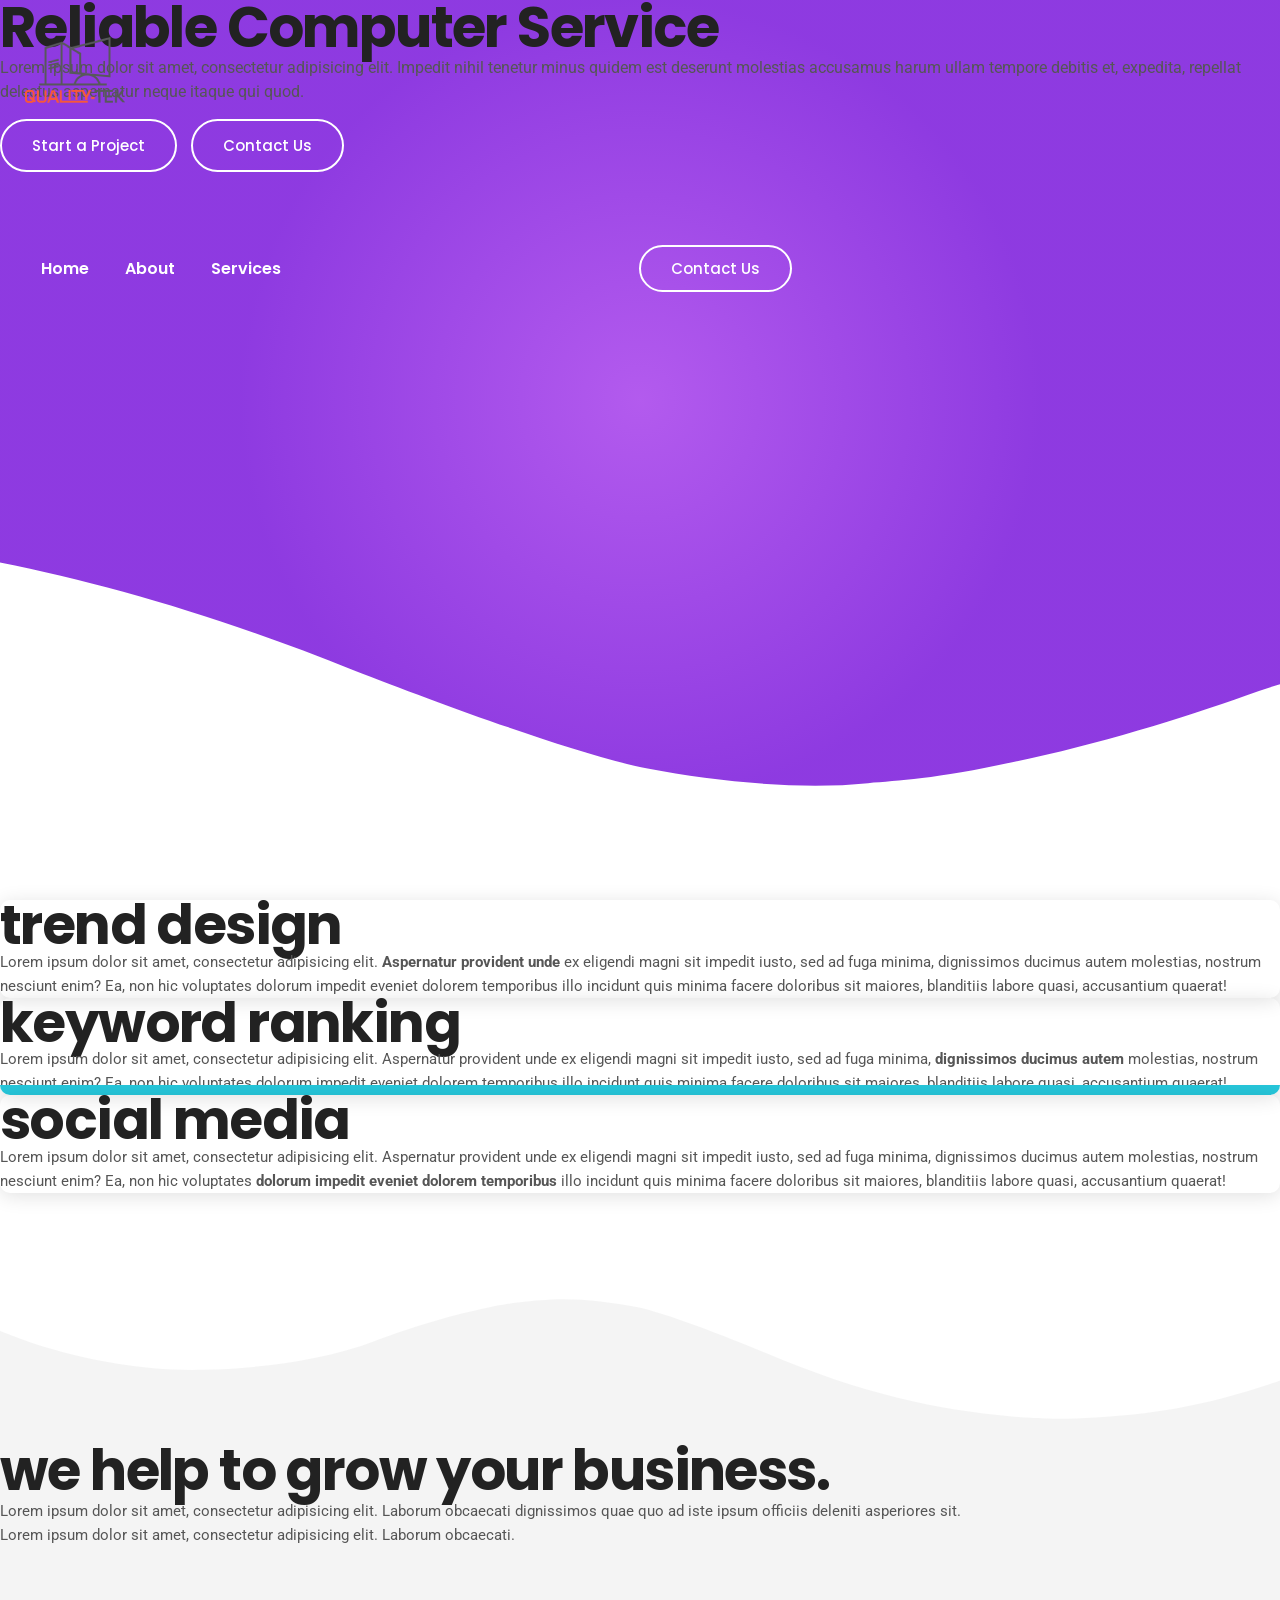
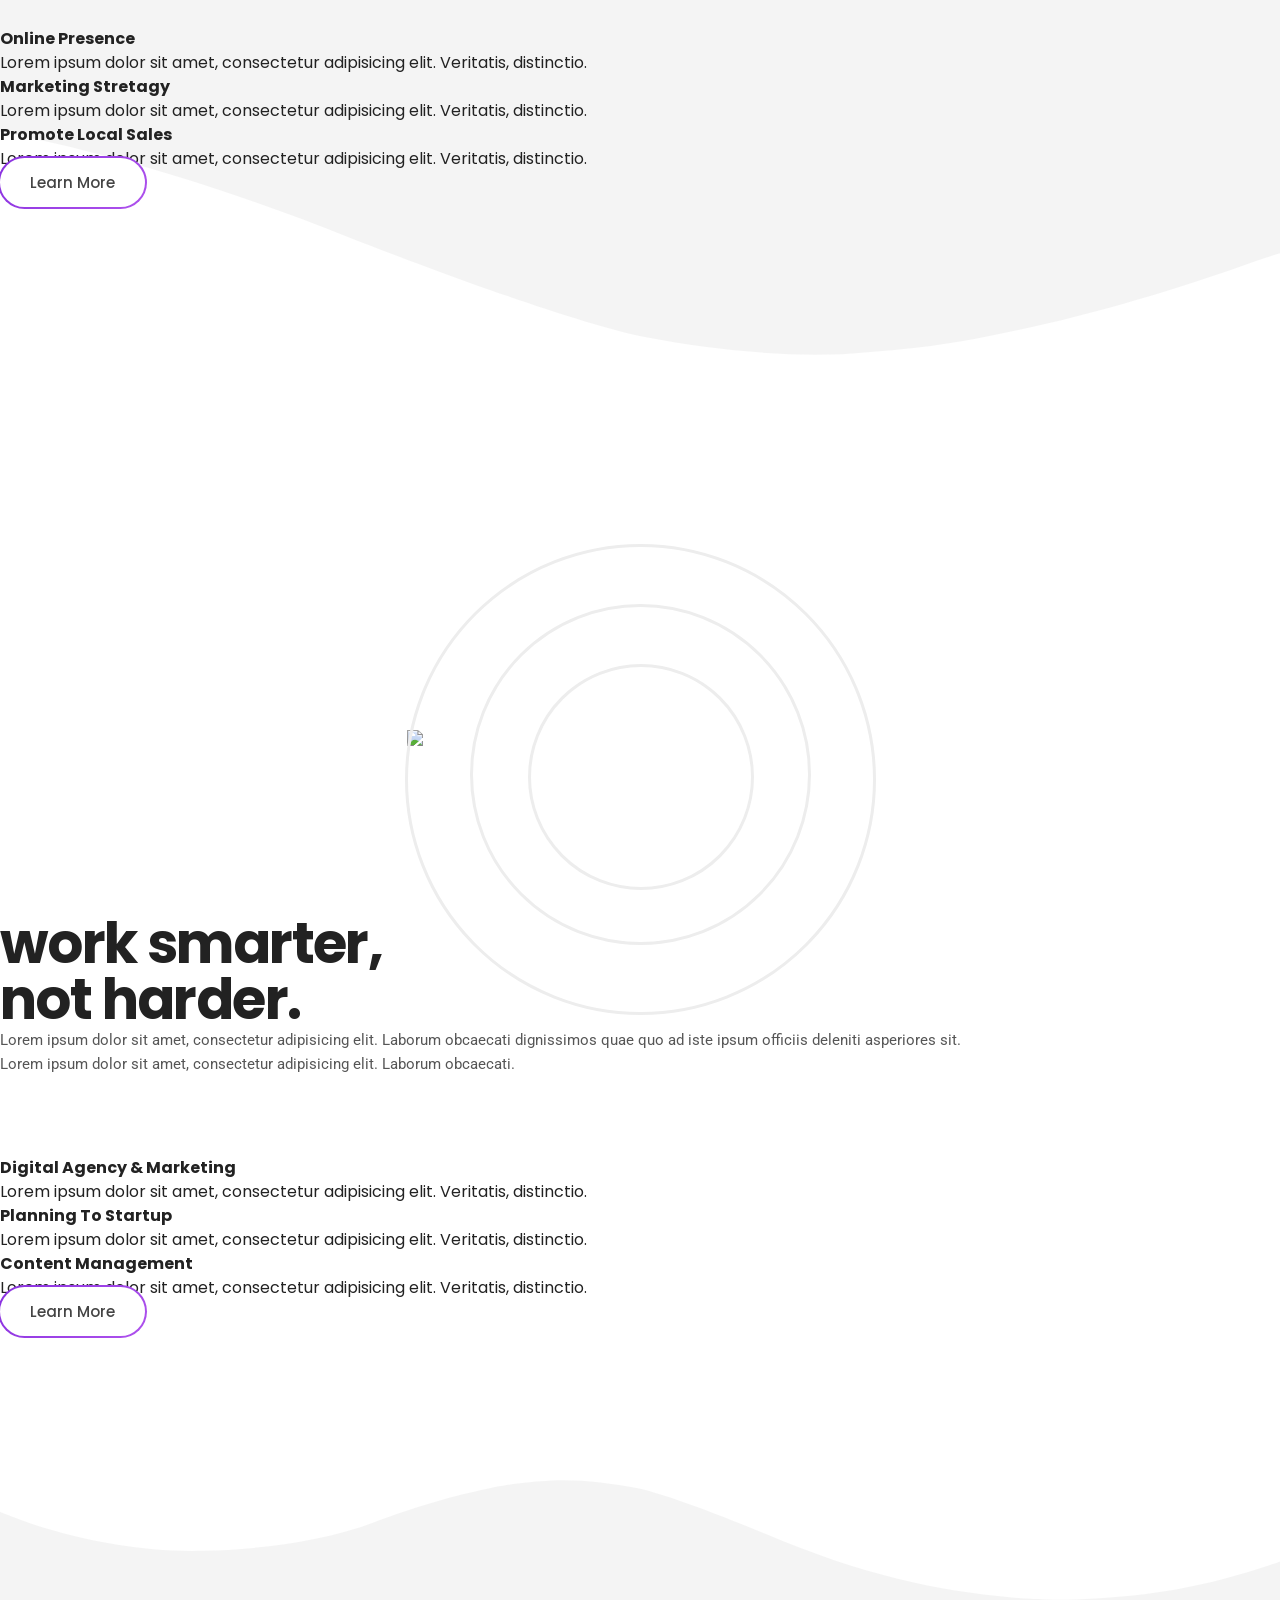
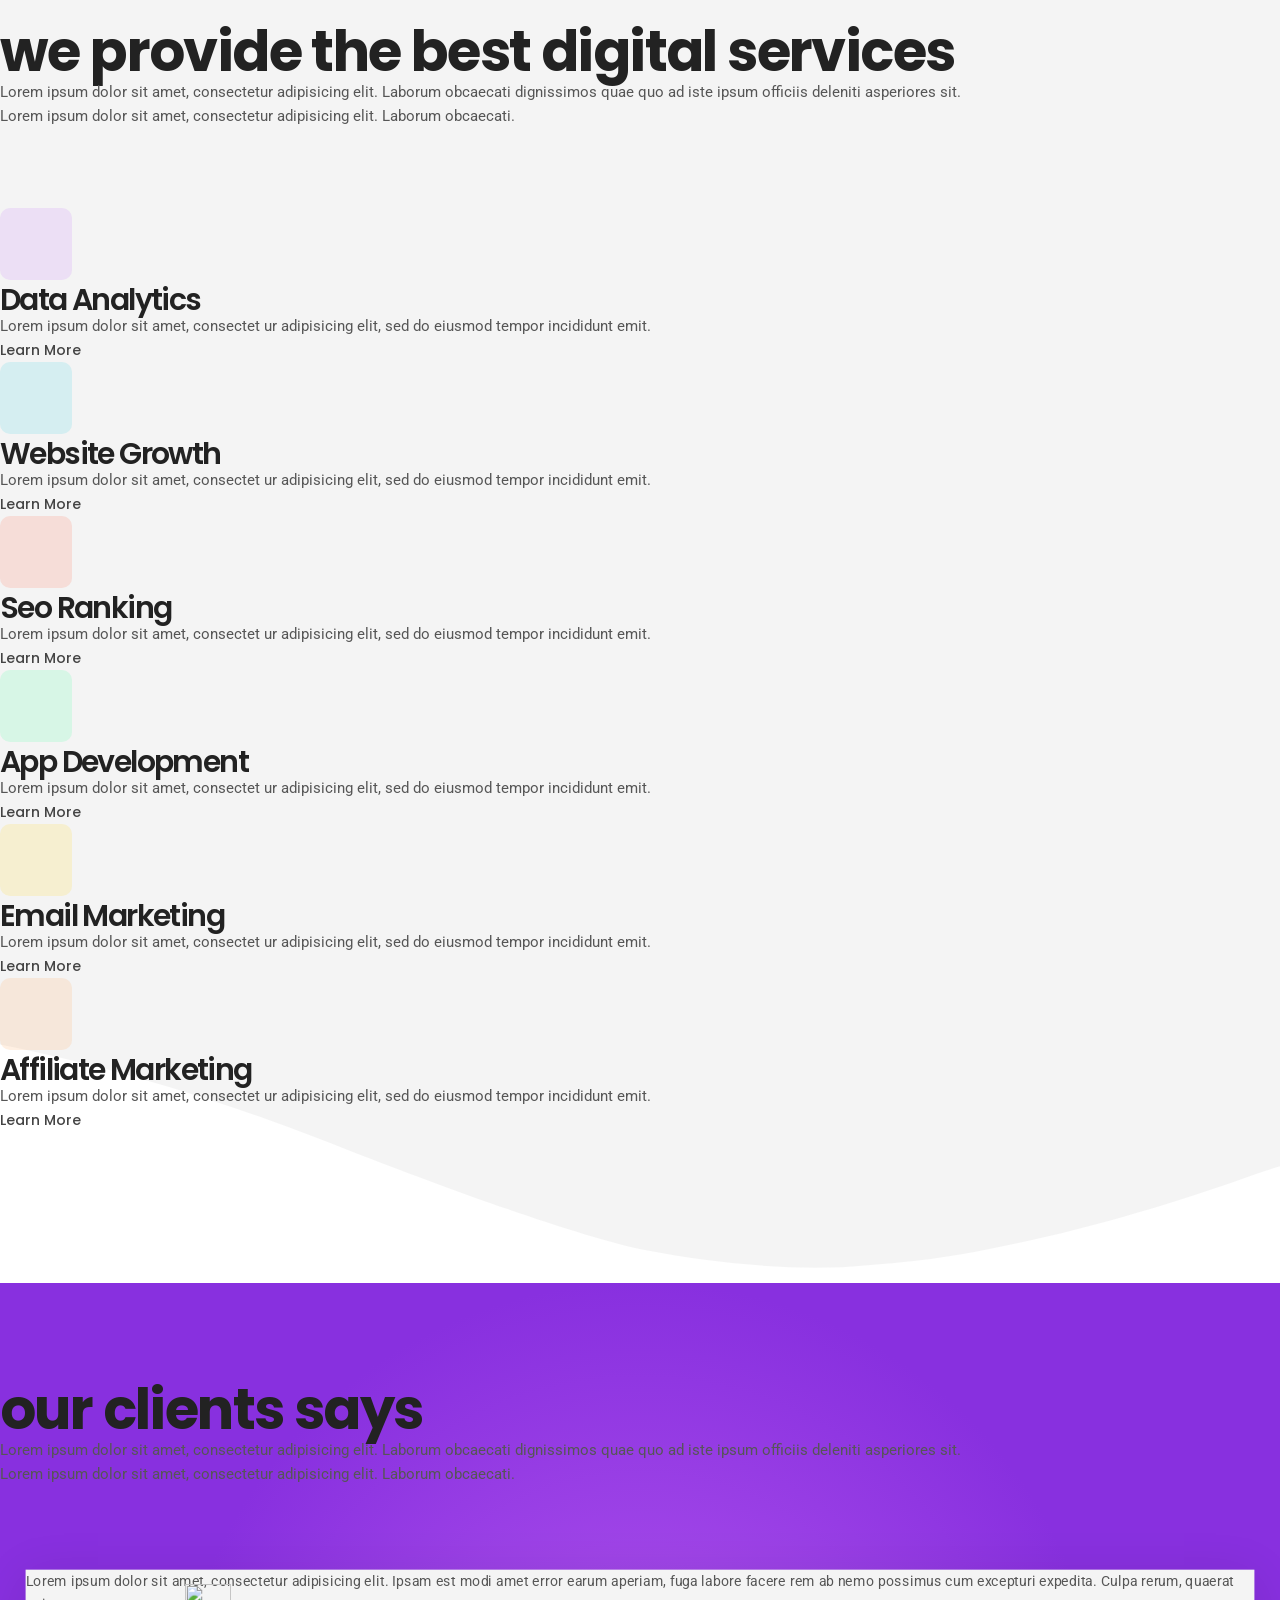
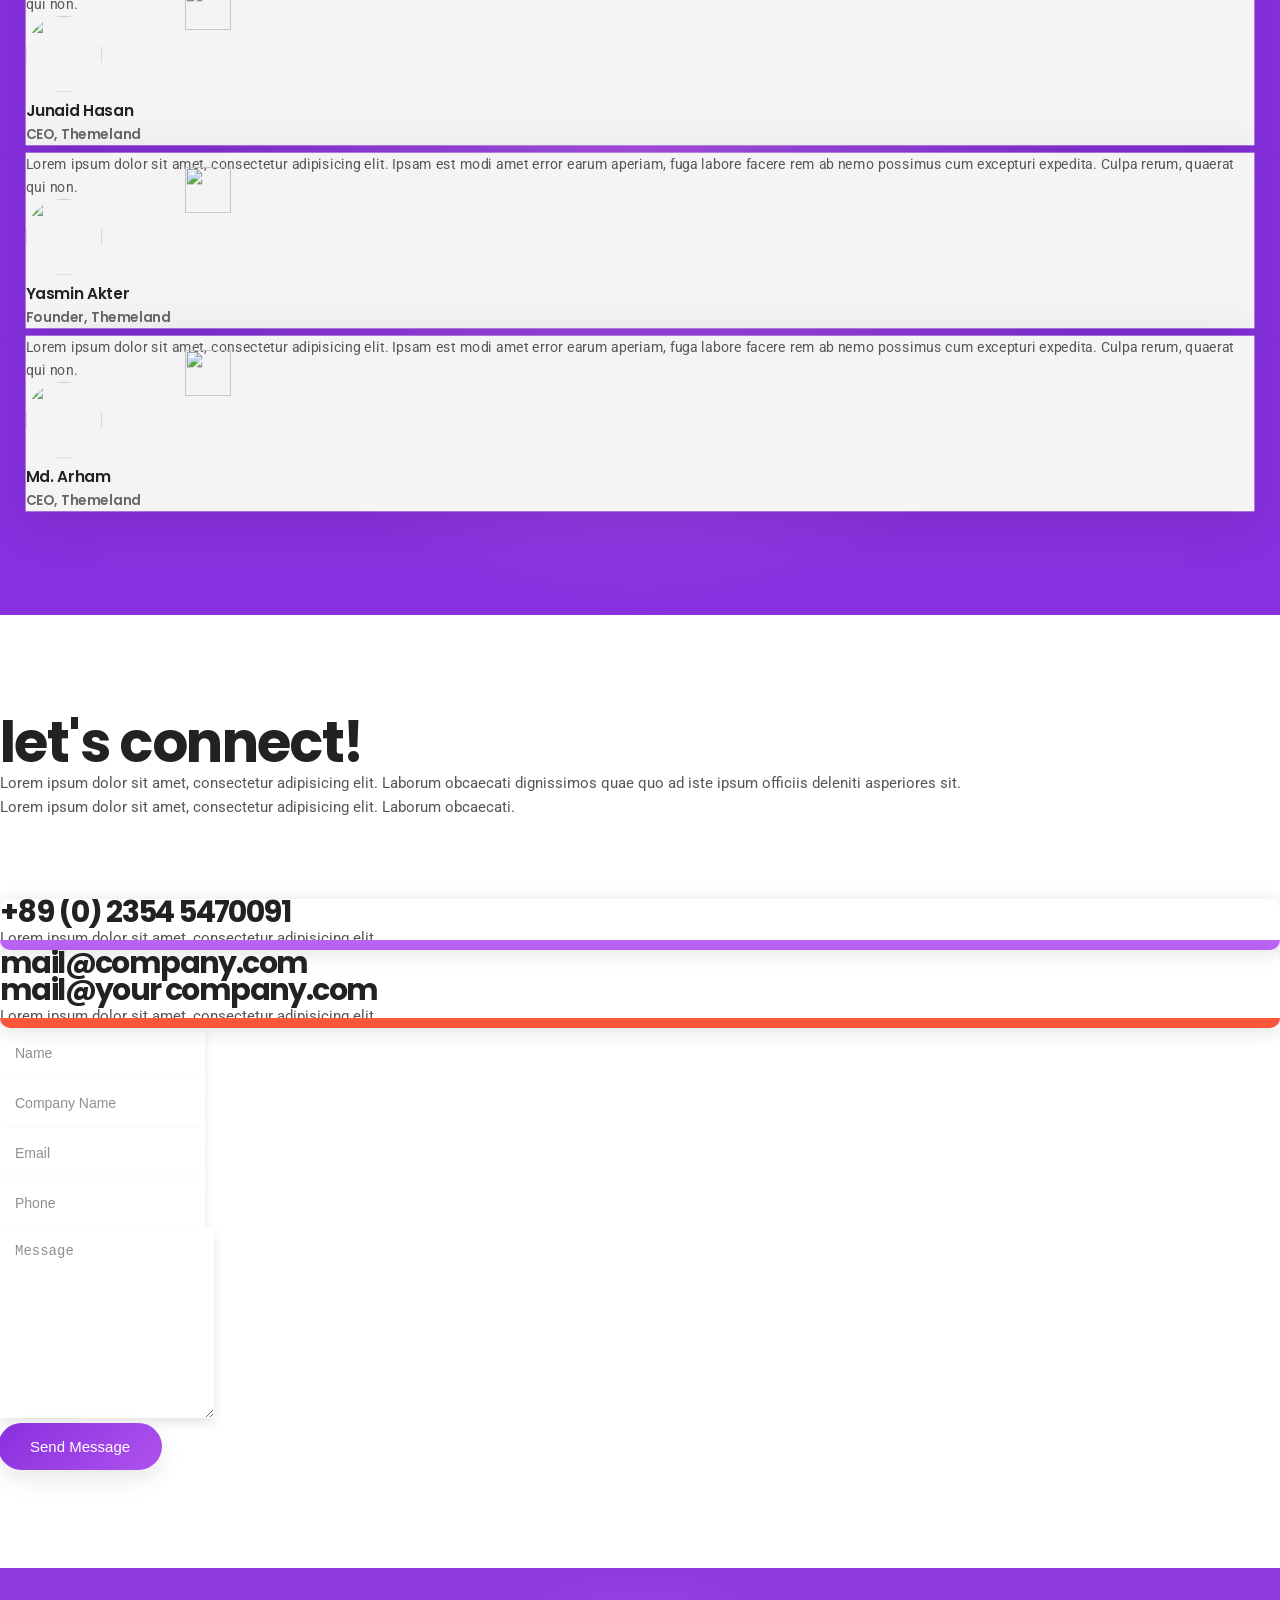
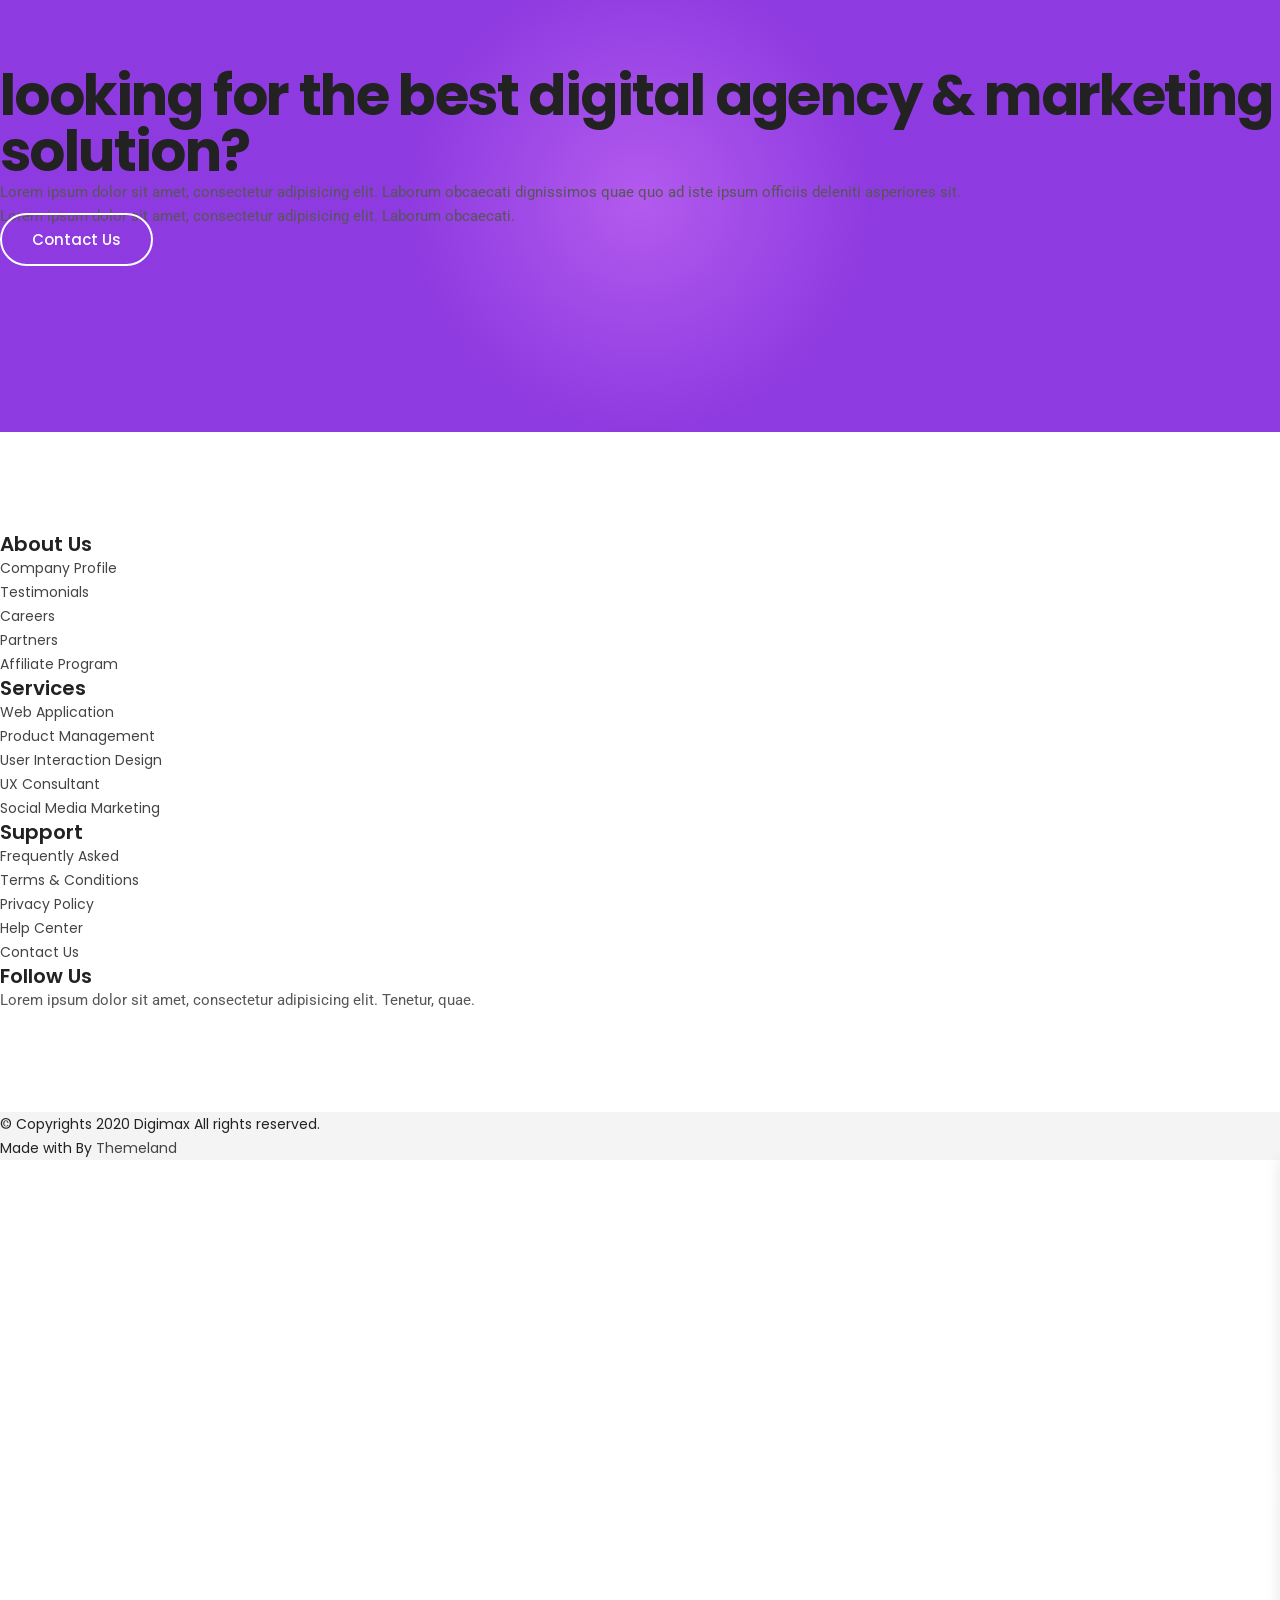
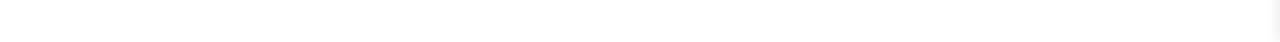
==== commit 063dd5dc: "cleared unnecessary files removed" ====
--- a/index.html
+++ b/index.html
@@ -8,10 +8,9 @@
 
     <!-- SEO Meta Description -->
     <meta name="description" content="">
-    <meta name="author" content="Themeland">
 
     <!-- Title  -->
-    <title>Digimax - SEO & Digital Marketing Agency HTML Template | Default</title>
+    <title>Quality-Tek | Computer Repair</title>
 
     <!-- Favicon  -->
     <link rel="icon" href="assets/img/favicon.png">
@@ -27,51 +26,6 @@
 </head>
 
 <body>
-    <!--====== Preloader Area Start ======-->
-    <div id="preloader">
-        <!-- Digimax Preloader -->
-        <div id="digimax-preloader" class="digimax-preloader">
-            <!-- Preloader Animation -->
-            <div class="preloader-animation">
-                <!-- Spinner -->
-                <div class="spinner"></div>
-                <!-- Loader -->
-                <div class="loader">
-                    <span data-text-preloader="D" class="animated-letters">D</span>
-                    <span data-text-preloader="I" class="animated-letters">I</span>
-                    <span data-text-preloader="G" class="animated-letters">G</span>
-                    <span data-text-preloader="I" class="animated-letters">I</span>
-                    <span data-text-preloader="M" class="animated-letters">M</span>
-                    <span data-text-preloader="A" class="animated-letters">A</span>
-                    <span data-text-preloader="X" class="animated-letters">X</span>
-                </div>
-                <p class="fw-5 text-center text-uppercase">Loading</p>
-            </div>
-            <!-- Loader Animation -->
-            <div class="loader-animation">
-                <div class="row h-100">
-                    <!-- Single Loader -->
-                    <div class="col-3 single-loader p-0">
-                        <div class="loader-bg"></div>
-                    </div>
-                    <!-- Single Loader -->
-                    <div class="col-3 single-loader p-0">
-                        <div class="loader-bg"></div>
-                    </div>
-                    <!-- Single Loader -->
-                    <div class="col-3 single-loader p-0">
-                        <div class="loader-bg"></div>
-                    </div>
-                    <!-- Single Loader -->
-                    <div class="col-3 single-loader p-0">
-                        <div class="loader-bg"></div>
-                    </div>
-                </div>
-            </div>
-        </div>
-    </div>
-    <!--====== Preloader Area End ======-->
-
     <!--====== Scroll To Top Area Start ======-->
     <div id="scrollUp" title="Scroll To Top">
         <i class="fas fa-arrow-up"></i>
@@ -86,14 +40,15 @@
                 <div class="container header">
                     <!-- Navbar Brand-->
                     <a class="navbar-brand" href="/">
-                        <img class="navbar-brand-regular" src="assets/img/logo/logo-white.png" alt="brand-logo">
-                        <img class="navbar-brand-sticky" src="assets/img/logo/logo.png" alt="sticky brand-logo">
+                        <img class="navbar-brand-regular" src="assets/img/logo/new_logo.png" alt="brand-logo">
+                        <img class="navbar-brand-sticky" src="assets/img/logo/new_logo.png" alt="sticky brand-logo">
                     </a>
                     <div class="ml-auto"></div>
                     <!-- Navbar -->
                     <ul class="navbar-nav items">
                         <li class="nav-item dropdown">
-                            <a class="nav-link" href="#">Home <i class="fas fa-angle-down ml-1"></i></a>
+                            <a class="nav-link" href="#">Home</i></a>
+                            <!--
                             <ul class="dropdown-menu">
                                 <li class="nav-item dropdown">
                                     <a class="nav-link" href="#">Multi-Page <i class="fas fa-angle-right ml-1"></i></a>
@@ -118,52 +73,20 @@
                                     </ul>
                                 </li>
                             </ul>
+                        -->
                         </li>
                         <li class="nav-item">
                             <a href="about.html" class="nav-link">About</a>
                         </li>
-                        <li class="nav-item">
-                            <a href="services.html" class="nav-link">Services</a>
-                        </li>
                         <li class="nav-item dropdown">
-                            <a class="nav-link" href="#">Pages <i class="fas fa-angle-down ml-1"></i></a>
+                            <a href="services.html" class="nav-link">Services <i class="fas fa-angle-down ml-1"></i></a>
                             <ul class="dropdown-menu">
                                 <li class="nav-item"><a href="about.html" class="nav-link">About Us</a></li>
                                 <li class="nav-item"><a href="services.html" class="nav-link">Our Services</a></li>
-                                <li class="nav-item dropdown">
-                                    <a class="nav-link" href="#">Our Portfolio <i class="fas fa-angle-right ml-1"></i></a>
-                                    <ul class="dropdown-menu">
-                                        <li class="nav-item"><a href="portfolio-grid.html" class="nav-link">Portfolio Grid</a></li>
-                                        <li class="nav-item"><a href="portfolio-minimal.html" class="nav-link">Portfolio Minimal</a></li>
-                                        <li class="nav-item"><a href="portfolio-no-gap.html" class="nav-link">Portfolio No Gap</a></li>
-                                        <li class="nav-item"><a href="portfolio-masonry.html" class="nav-link">Portfolio Masonry</a></li>
-                                    </ul>
-                                </li>
                                 <li class="nav-item"><a href="team.html" class="nav-link">Our Team</a></li>
                                 <li class="nav-item"><a href="pricing.html" class="nav-link">Pricing</a></li>
                                 <li class="nav-item"><a href="contact.html" class="nav-link">Contact</a></li>
                                 <li class="nav-item"><a href="404.html" class="nav-link">404</a></li>
-                            </ul>
-                        </li>
-                        <li class="nav-item dropdown">
-                            <a class="nav-link" href="#">Blog Pages <i class="fas fa-angle-down ml-1"></i></a>
-                            <ul class="dropdown-menu">
-                                <li class="nav-item dropdown">
-                                    <a class="nav-link" href="#">Blog Grid <i class="fas fa-angle-right ml-1"></i></a>
-                                    <ul class="dropdown-menu">
-                                        <li class="nav-item"><a href="blog-two-column.html" class="nav-link">Grid 2 Column</a></li>
-                                        <li class="nav-item"><a href="blog-three-column.html" class="nav-link">Grid 3 Column</a></li>
-                                        <li class="nav-item"><a href="blog-left-sidebar.html" class="nav-link">Left Sidebar</a></li>
-                                        <li class="nav-item"><a href="blog-right-sidebar.html" class="nav-link">Right Sidebar</a></li>
-                                    </ul>
-                                </li>
-                                <li class="nav-item dropdown">
-                                    <a class="nav-link" href="#">Blog Single <i class="fas fa-angle-right ml-1"></i></a>
-                                    <ul class="dropdown-menu">
-                                        <li class="nav-item"><a href="blog-details-left-sidebar.html" class="nav-link">Single Left Sidebar</a></li>
-                                        <li class="nav-item"><a href="blog-details-right-sidebar.html" class="nav-link">Single Right Sidebar</a></li>
-                                    </ul>
-                                </li>
                             </ul>
                         </li>
                     </ul>
@@ -209,7 +132,7 @@
                     <!-- Welcome Intro Start -->
                     <div class="col-12 col-md-7">
                         <div class="welcome-intro">
-                            <h1 class="text-white">We are digital agency & Marketing</h1>
+                            <h1 class="text-white">Reliable Computer Service</h1>
                             <p class="text-white my-4">Lorem ipsum dolor sit amet, consectetur adipisicing elit. Impedit nihil tenetur minus quidem est deserunt molestias accusamus harum ullam tempore debitis et, expedita, repellat delectus aspernatur neque itaque qui quod.</p>
                             <!-- Buttons -->
                             <div class="button-group">
@@ -544,242 +467,6 @@
         </section>
         <!-- ***** Service Area End ***** -->
 
-        <!-- ***** Portfolio Area Start ***** -->
-        <section id="portfolio" class="portfolio-area overflow-hidden ptb_100">
-            <div class="container">
-                <div class="row justify-content-center">
-                    <div class="col-12 col-md-10 col-lg-7">
-                        <!-- Section Heading -->
-                        <div class="section-heading text-center">
-                            <h2>Our Recent Works</h2>
-                            <p class="d-none d-sm-block mt-4">Lorem ipsum dolor sit amet, consectetur adipisicing elit. Laborum obcaecati dignissimos quae quo ad iste ipsum officiis deleniti asperiores sit.</p>
-                            <p class="d-block d-sm-none mt-4">Lorem ipsum dolor sit amet, consectetur adipisicing elit. Laborum obcaecati.</p>
-                        </div>
-                    </div>
-                </div>
-                <div class="row justify-content-center text-center">
-                    <div class="col-12">
-                        <!-- Portfolio Menu -->
-                        <div class="portfolio-menu btn-group btn-group-toggle flex-wrap justify-content-center text-center mb-4 mb-md-5" data-toggle="buttons">
-                            <label class="btn active d-table text-uppercase p-2">
-                                <input type="radio" value="all" checked class="portfolio-btn">
-                                <span>All</span>
-                            </label>
-                            <label class="btn d-table text-uppercase p-2">
-                                <input type="radio" value="marketing" class="portfolio-btn">
-                                <span>Marketing</span>
-                            </label>
-                            <label class="btn d-table text-uppercase p-2">
-                                <input type="radio" value="agency" class="portfolio-btn">
-                                <span>Agency</span>
-                            </label>
-                            <label class="btn d-table text-uppercase p-2">
-                                <input type="radio" value="seo" class="portfolio-btn">
-                                <span>SEO</span>
-                            </label>
-                            <label class="btn d-table text-uppercase p-2">
-                                <input type="radio" value="development" class="portfolio-btn">
-                                <span>App Development</span>
-                            </label>
-                        </div>
-                    </div>
-                </div>
-                <!-- Portfolio Items -->
-                <div class="row items portfolio-items">
-                    <div class="col-12 col-sm-6 col-lg-4 portfolio-item" data-groups='["marketing","development"]'>
-                        <!-- Single Case Studies -->
-                        <div class="single-case-studies">
-                            <!-- Case Studies Thumb -->
-                            <a href="#">
-                                <img src="assets/img/case_studies/case_studies_1/thumb_1.jpg" alt="">
-                            </a>
-                            <!-- Case Studies Overlay -->
-                            <a href="#" class="case-studies-overlay">
-                                <!-- Overlay Text -->
-                                <span class="overlay-text text-center p-3">
-                                    <h3 class="text-white mb-3">Digital Marketing</h3>
-                                    <p class="text-white">Lorem ipsum dolor sit amet, consectet ur adipisicing elit.</p>
-                                </span>
-                            </a>
-                        </div>
-                    </div>
-                    <div class="col-12 col-sm-6 col-lg-4 portfolio-item" data-groups='["seo","development"]'>
-                        <!-- Single Case Studies -->
-                        <div class="single-case-studies">
-                            <!-- Case Studies Thumb -->
-                            <a href="#">
-                                <img src="assets/img/case_studies/case_studies_1/thumb_2.jpg" alt="">
-                            </a>
-                            <!-- Case Studies Overlay -->
-                            <a href="#" class="case-studies-overlay">
-                                <!-- Overlay Text -->
-                                <span class="overlay-text text-center p-3">
-                                    <h3 class="text-white mb-3">App Development</h3>
-                                    <p class="text-white">Lorem ipsum dolor sit amet, consectet ur adipisicing elit.</p>
-                                </span>
-                            </a>
-                        </div>
-                    </div>
-                    <div class="col-12 col-sm-6 col-lg-4 portfolio-item" data-groups='["marketing","agency"]'>
-                        <!-- Single Case Studies -->
-                        <div class="single-case-studies">
-                            <!-- Case Studies Thumb -->
-                            <a href="#">
-                                <img src="assets/img/case_studies/case_studies_1/thumb_4.jpg" alt="">
-                            </a>
-                            <!-- Case Studies Overlay -->
-                            <a href="#" class="case-studies-overlay">
-                                <!-- Overlay Text -->
-                                <span class="overlay-text text-center p-3">
-                                    <h3 class="text-white mb-3">Content Management</h3>
-                                    <p class="text-white">Lorem ipsum dolor sit amet, consectet ur adipisicing elit.</p>
-                                </span>
-                            </a>
-                        </div>
-                    </div>
-                    <div class="col-12 col-sm-6 col-lg-4 portfolio-item" data-groups='["agency","development","seo"]'>
-                        <!-- Single Case Studies -->
-                        <div class="single-case-studies">
-                            <!-- Case Studies Thumb -->
-                            <a href="#">
-                                <img src="assets/img/case_studies/case_studies_1/thumb_3.jpg" alt="">
-                            </a>
-                            <!-- Case Studies Overlay -->
-                            <a href="#" class="case-studies-overlay">
-                                <!-- Overlay Text -->
-                                <span class="overlay-text text-center p-3">
-                                    <h3 class="text-white mb-3">Data Analysis</h3>
-                                    <p class="text-white">Lorem ipsum dolor sit amet, consectet ur adipisicing elit.</p>
-                                </span>
-                            </a>
-                        </div>
-                    </div>
-                    <div class="col-12 col-sm-6 col-lg-4 portfolio-item" data-groups='["development","marketing","development"]'>
-                        <!-- Single Case Studies -->
-                        <div class="single-case-studies">
-                            <!-- Case Studies Thumb -->
-                            <a href="#">
-                                <img src="assets/img/case_studies/case_studies_1/thumb_5.jpg" alt="">
-                            </a>
-                            <!-- Case Studies Overlay -->
-                            <a href="#" class="case-studies-overlay">
-                                <!-- Overlay Text -->
-                                <span class="overlay-text text-center p-3">
-                                    <h3 class="text-white mb-3">SEO Marketing</h3>
-                                    <p class="text-white">Lorem ipsum dolor sit amet, consectet ur adipisicing elit.</p>
-                                </span>
-                            </a>
-                        </div>
-                    </div>
-                    <div class="col-12 col-sm-6 col-lg-4 portfolio-item" data-groups='["agency","development","marketing","seo"]'>
-                        <!-- Single Case Studies -->
-                        <div class="single-case-studies">
-                            <!-- Case Studies Thumb -->
-                            <a href="#">
-                                <img src="assets/img/case_studies/case_studies_1/thumb_6.jpg" alt="">
-                            </a>
-                            <!-- Case Studies Overlay -->
-                            <a href="#" class="case-studies-overlay">
-                                <!-- Overlay Text -->
-                                <span class="overlay-text text-center p-3">
-                                    <h3 class="text-white mb-3">Marketing Strategy</h3>
-                                    <p class="text-white">Lorem ipsum dolor sit amet, consectet ur adipisicing elit.</p>
-                                </span>
-                            </a>
-                        </div>
-                    </div>
-                </div>
-                <div class="row justify-content-center">
-                    <a href="#" class="btn btn-bordered mt-4">View More</a>
-                </div>
-            </div>
-        </section>
-        <!-- ***** Portfolio Area End ***** -->
-
-        <!-- ***** Price Plan Area Start ***** -->
-        <section id="pricing" class="section price-plan-area bg-grey overflow-hidden ptb_100">
-            <div class="container">
-                <div class="row justify-content-center">
-                    <div class="col-12 col-md-10 col-lg-7">
-                        <!-- Section Heading -->
-                        <div class="section-heading text-center">
-                            <h2>Our Price Plans</h2>
-                            <p class="d-none d-sm-block mt-4">Lorem ipsum dolor sit amet, consectetur adipisicing elit. Laborum obcaecati dignissimos quae quo ad iste ipsum officiis deleniti asperiores sit.</p>
-                            <p class="d-block d-sm-none mt-4">Lorem ipsum dolor sit amet, consectetur adipisicing elit. Laborum obcaecati.</p>
-                        </div>
-                    </div>
-                </div>
-                <div class="row justify-content-center">
-                    <div class="col-12 col-lg-8">
-                        <div class="row price-plan-wrapper">
-                            <div class="col-12 col-md-6">
-                                <!-- Single Price Plan -->
-                                <div class="single-price-plan color-1 bg-hover hover-top text-center p-5">
-                                    <!-- Plan Title -->
-                                    <div class="plan-title mb-2 mb-sm-3">
-                                        <h3 class="mb-2">Basic</h3>
-                                        <p>Lorem ipsum dolor sit amet, consectetur adipisicing elit. Amet, nemo.</p>
-                                    </div>
-                                    <!-- Plan Price -->
-                                    <div class="plan-price pb-2 pb-sm-3">
-                                        <span class="color-primary fw-7">$</span>
-                                        <span class="h1 fw-7">49</span>
-                                        <sub class="validity text-muted fw-5">/mo</sub>
-                                    </div>
-                                    <!-- Plan Description -->
-                                    <div class="plan-description">
-                                        <ul class="plan-features">
-                                            <li class="py-2">5GB Linux Web Space</li>
-                                            <li class="py-2">5 MySQL Databases</li>
-                                            <li class="py-2 text-muted">24/7 Tech Support</li>
-                                            <li class="py-2 text-muted">Daily Backups</li>
-                                        </ul>
-                                    </div>
-                                    <!-- Plan Button -->
-                                    <div class="plan-button">
-                                        <a href="#" class="btn btn-bordered mt-3">Get Started</a>
-                                    </div>
-                                </div>
-                            </div>
-                            <div class="col-12 col-md-6 mt-4 mt-md-0">
-                                <!-- Single Price Plan -->
-                                <div class="single-price-plan color-2 bg-hover active hover-top text-center p-5">
-                                    <!-- Plan Title -->
-                                    <div class="plan-title mb-2 mb-sm-3">
-                                        <h3 class="mb-2">Pro <sup><span class="badge badge-pill badge-warning ml-2">Save 20%</span></sup></h3>
-                                        <p>Lorem ipsum dolor sit amet, consectetur adipisicing elit. Amet, nemo.</p>
-                                    </div>
-                                    <!-- Plan Price -->
-                                    <div class="plan-price pb-2 pb-sm-3">
-                                        <span class="color-primary fw-7">$</span>
-                                        <span class="h1 fw-7">129</span>
-                                        <sub class="validity text-muted fw-5">/mo</sub>
-                                    </div>
-                                    <!-- Plan Description -->
-                                    <div class="plan-description">
-                                        <ul class="plan-features">
-                                            <li class="py-2">10GB Linux Web Space</li>
-                                            <li class="py-2">50 MySQL Databases</li>
-                                            <li class="py-2">Unlimited Email</li>
-                                            <li class="py-2">Daily Backups</li>
-                                        </ul>
-                                    </div>
-                                    <!-- Plan Button -->
-                                    <div class="plan-button">
-                                        <a href="#" class="btn btn-bordered mt-3">Get Started</a>
-                                    </div>
-                                </div>
-                            </div>
-                        </div>
-                    </div>
-                </div>
-                <div class="row justify-content-center pt-5">
-                    <p class="pt-4 fw-5">Not sure what to choose? <a class="service-btn" href="#"><strong>Contact Us</strong></a></p>
-                </div>
-            </div>
-        </section>
-        <!-- ***** Price Plan Area End ***** -->
-
         <!-- ***** Review Area Start ***** -->
         <section id="review" class="section review-area bg-overlay ptb_100">
             <div class="container">
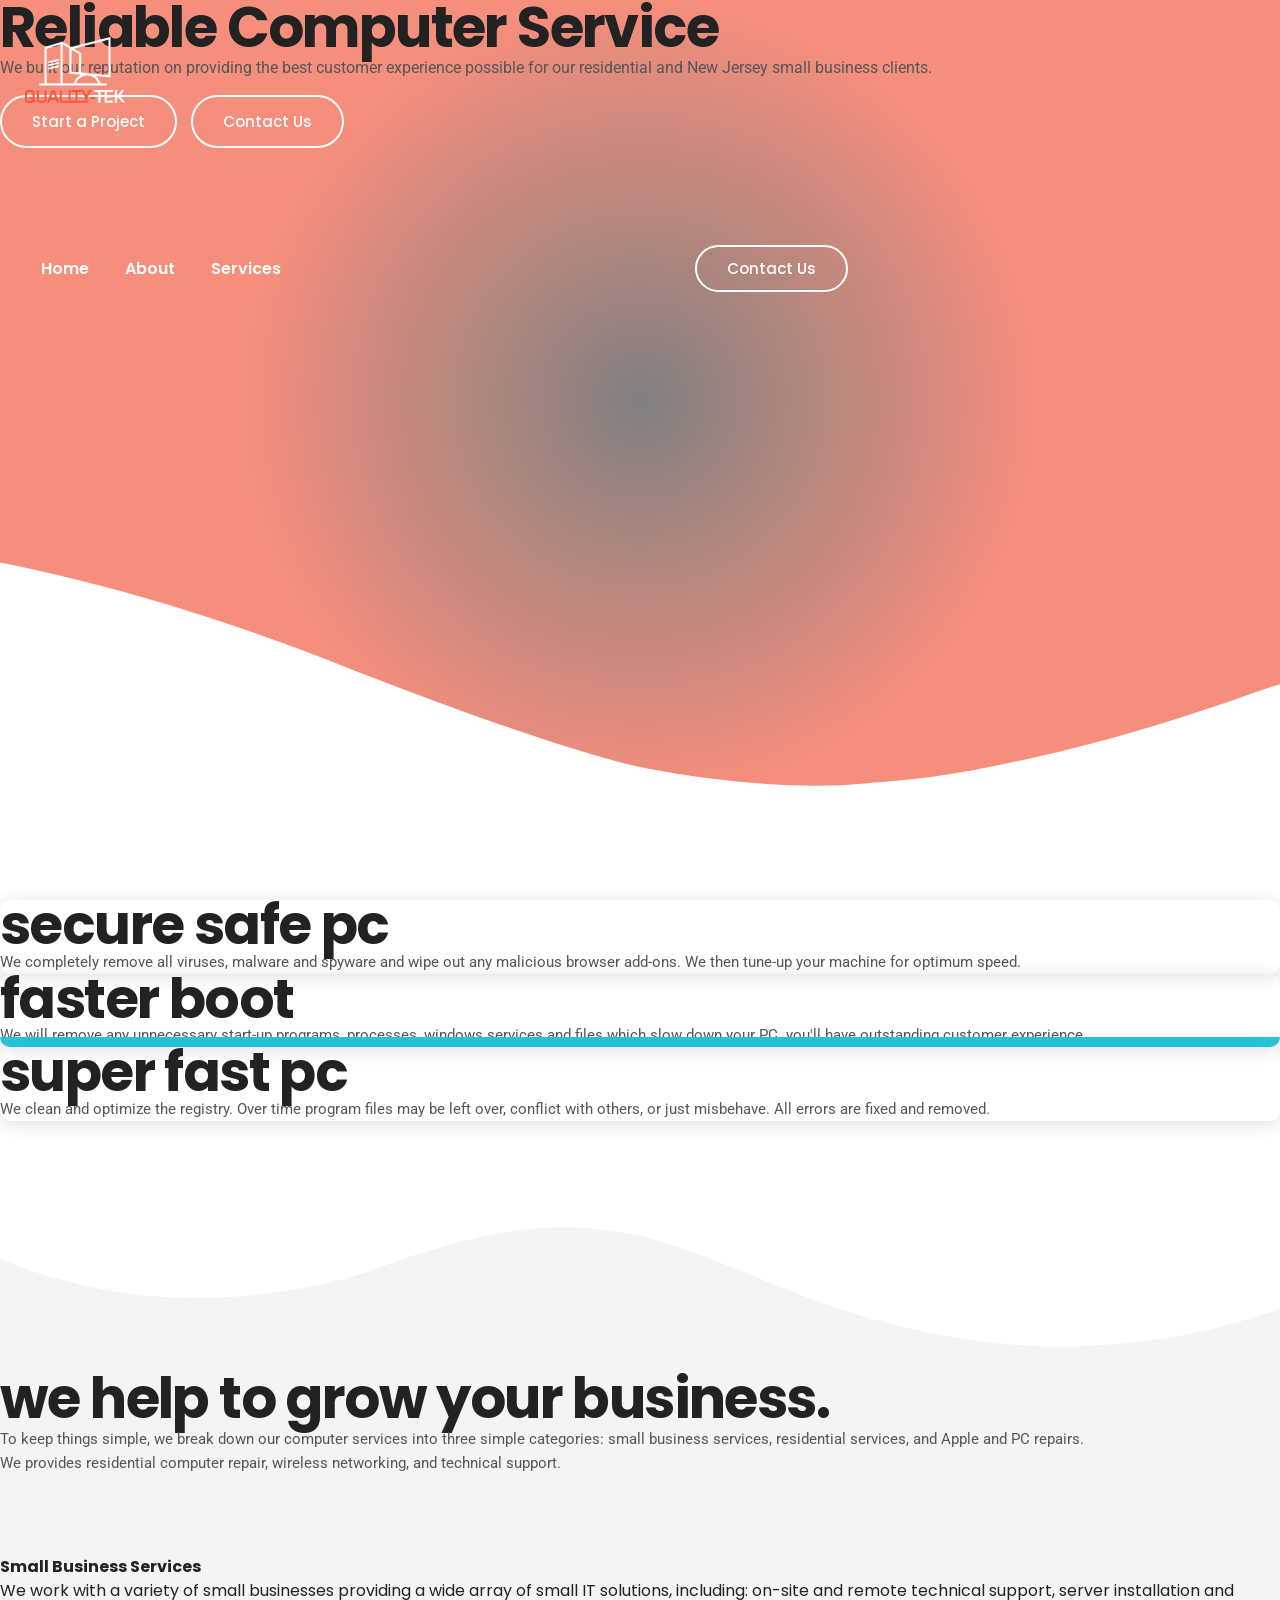
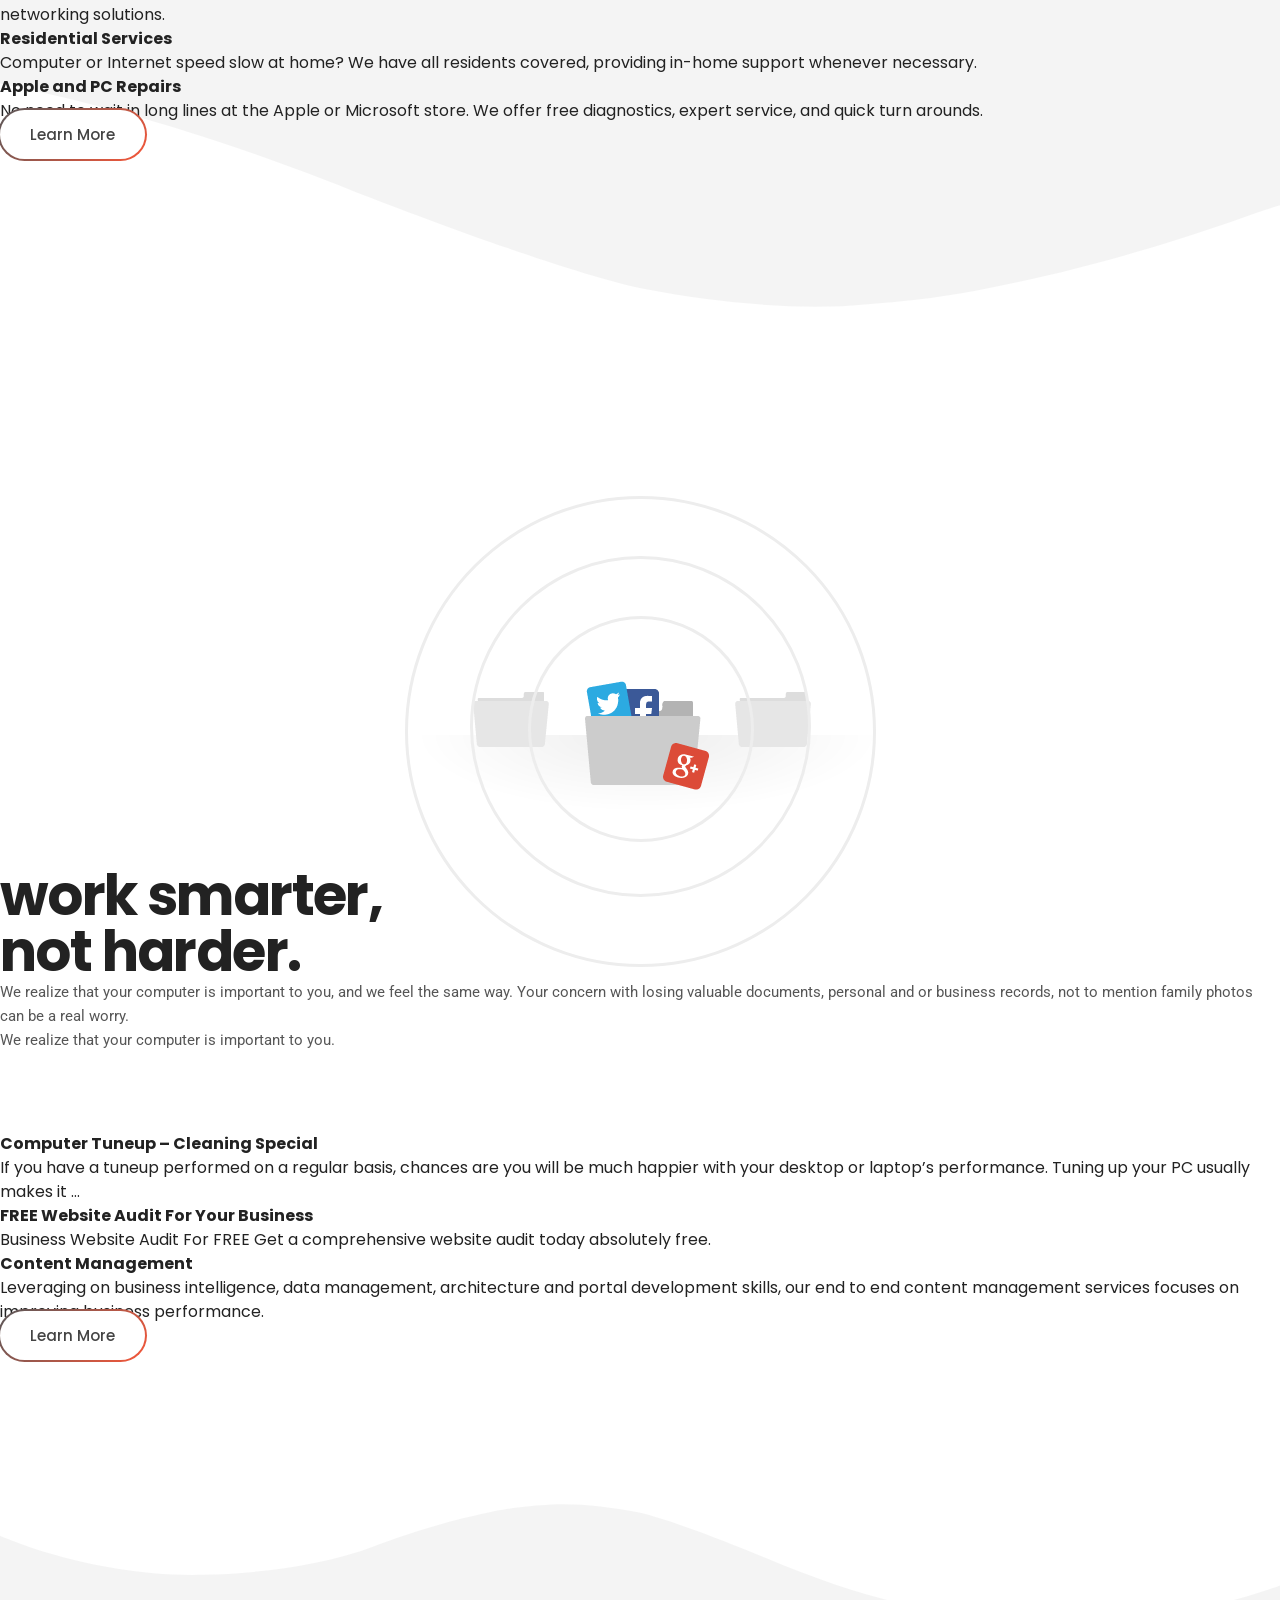
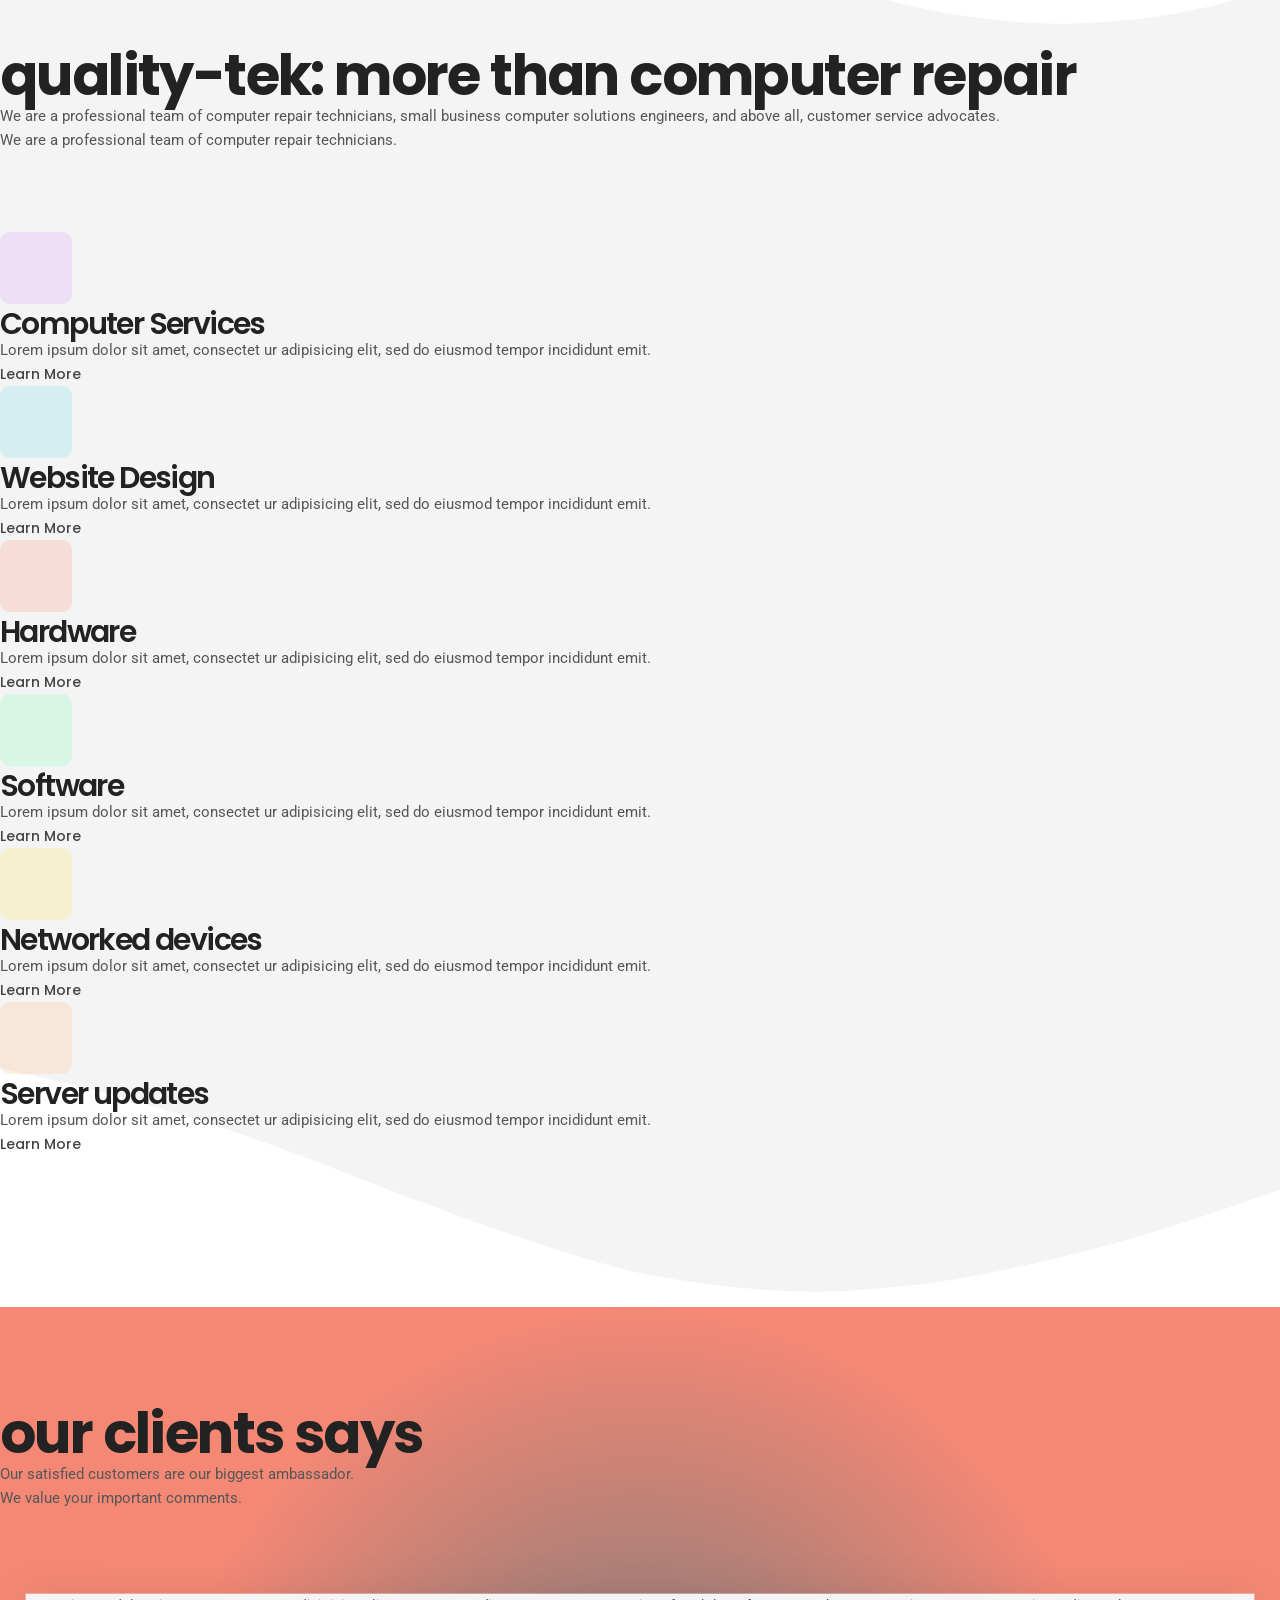
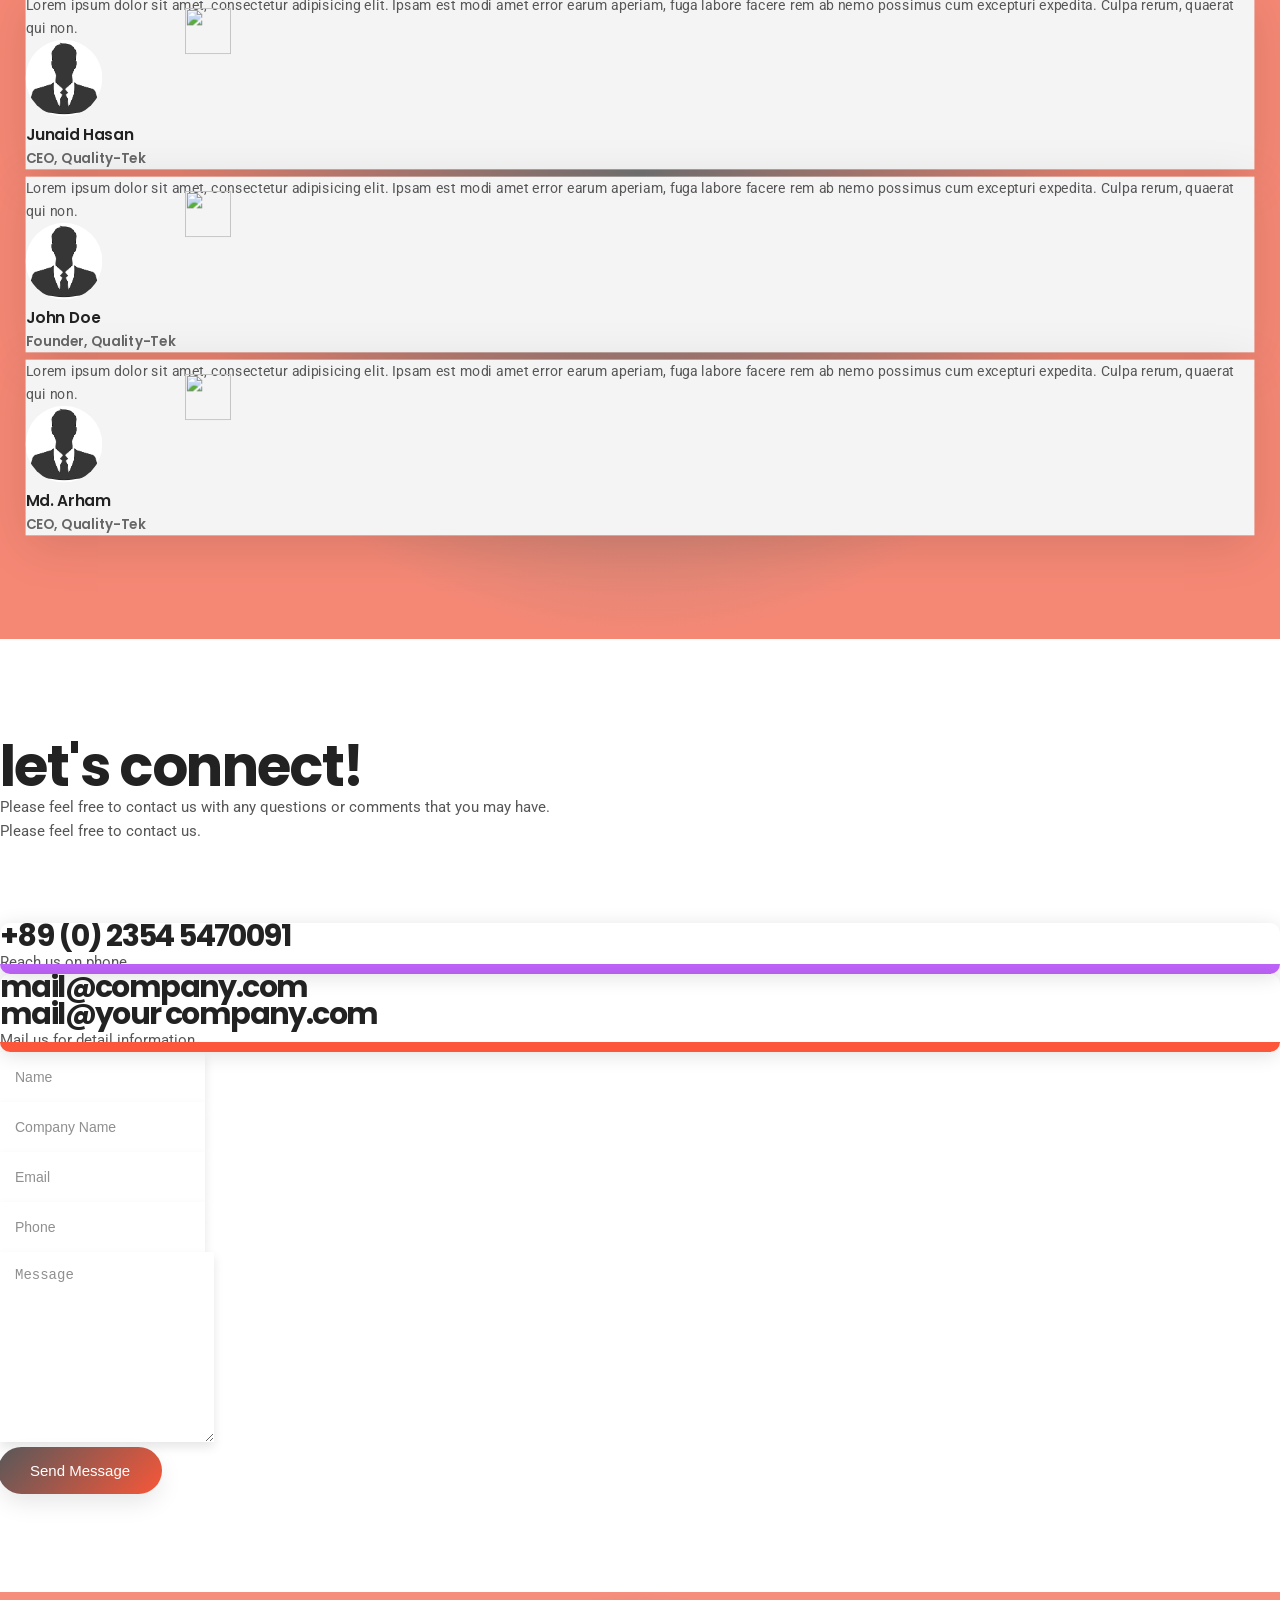
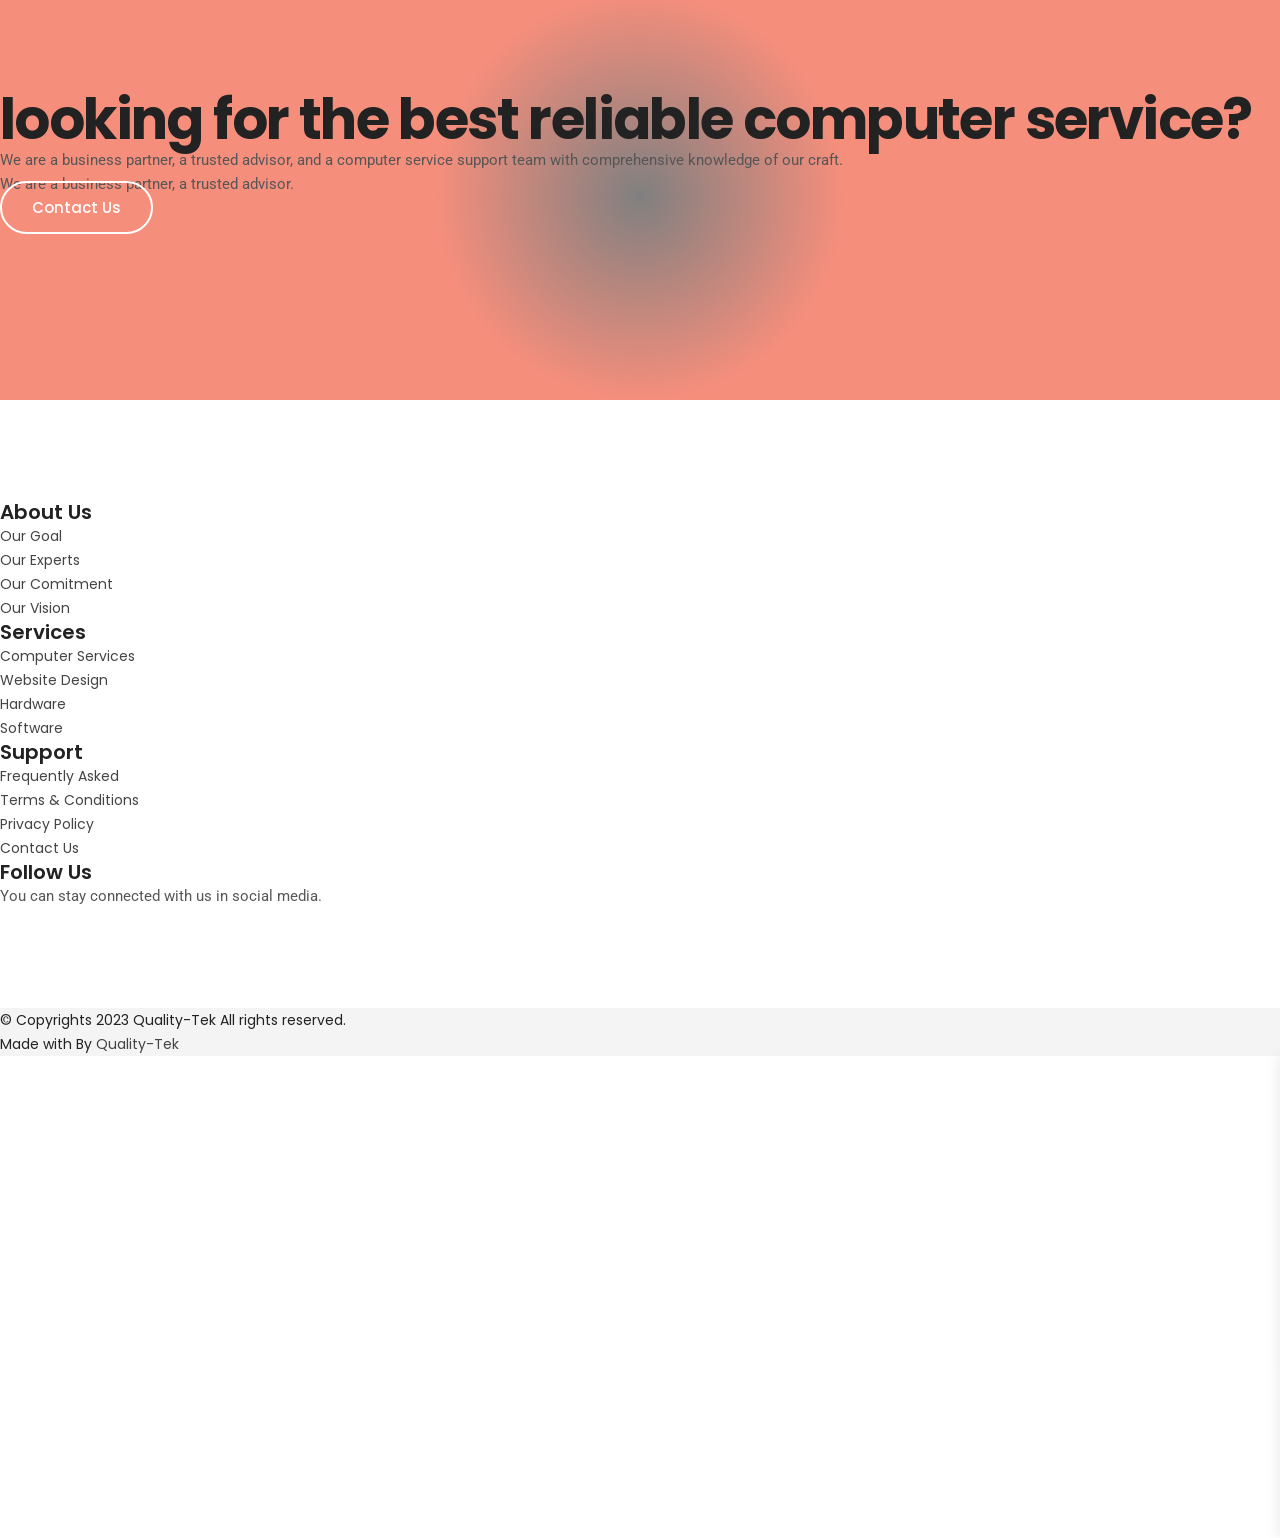
==== commit 9942b444: "first onyl hoempage" ====
--- a/index.html
+++ b/index.html
@@ -40,7 +40,7 @@
                 <div class="container header">
                     <!-- Navbar Brand-->
                     <a class="navbar-brand" href="/">
-                        <img class="navbar-brand-regular" src="assets/img/logo/new_logo.png" alt="brand-logo">
+                        <img class="navbar-brand-regular" src="assets/img/logo/new_logo_w.png" alt="brand-logo">
                         <img class="navbar-brand-sticky" src="assets/img/logo/new_logo.png" alt="sticky brand-logo">
                     </a>
                     <div class="ml-auto"></div>
@@ -76,17 +76,17 @@
                         -->
                         </li>
                         <li class="nav-item">
-                            <a href="about.html" class="nav-link">About</a>
+                            <a href="#" class="nav-link">About</a>
                         </li>
                         <li class="nav-item dropdown">
                             <a href="services.html" class="nav-link">Services <i class="fas fa-angle-down ml-1"></i></a>
                             <ul class="dropdown-menu">
-                                <li class="nav-item"><a href="about.html" class="nav-link">About Us</a></li>
-                                <li class="nav-item"><a href="services.html" class="nav-link">Our Services</a></li>
-                                <li class="nav-item"><a href="team.html" class="nav-link">Our Team</a></li>
-                                <li class="nav-item"><a href="pricing.html" class="nav-link">Pricing</a></li>
-                                <li class="nav-item"><a href="contact.html" class="nav-link">Contact</a></li>
-                                <li class="nav-item"><a href="404.html" class="nav-link">404</a></li>
+                                <li class="nav-item"><a href="#" class="nav-link">Computer Services</a></li>
+                                <li class="nav-item"><a href="#" class="nav-link">Content Management</a></li>
+                                <li class="nav-item"><a href="#" class="nav-link">Productivity Software</a></li>
+                                <li class="nav-item"><a href="#" class="nav-link">Software and Technical Support</a></li>
+                                <li class="nav-item"><a href="#" class="nav-link">Secure Hard Drive Erase</a></li>
+                                <li class="nav-item"><a href="#" class="nav-link">Security Software</a></li>
                             </ul>
                         </li>
                     </ul>
@@ -133,7 +133,7 @@
                     <div class="col-12 col-md-7">
                         <div class="welcome-intro">
                             <h1 class="text-white">Reliable Computer Service</h1>
-                            <p class="text-white my-4">Lorem ipsum dolor sit amet, consectetur adipisicing elit. Impedit nihil tenetur minus quidem est deserunt molestias accusamus harum ullam tempore debitis et, expedita, repellat delectus aspernatur neque itaque qui quod.</p>
+                            <p class="text-white my-4">We built our reputation on providing the best customer experience possible for our residential and New Jersey small business clients.</p>
                             <!-- Buttons -->
                             <div class="button-group">
                                 <a href="#" class="btn btn-bordered-white">Start a Project</a>
@@ -184,22 +184,22 @@
                     <div class="col-12 col-md-6 col-lg-4 res-margin">
                         <!-- Single Promo -->
                         <div class="single-promo color-1 bg-hover hover-bottom text-center p-5">
-                            <h3 class="mb-3">trend design</h3>
-                            <p>Lorem ipsum dolor sit amet, consectetur adipisicing elit. <strong>Aspernatur provident unde</strong> ex eligendi magni sit impedit iusto, sed ad fuga minima, dignissimos ducimus autem molestias, nostrum nesciunt enim? Ea, non hic voluptates dolorum impedit eveniet dolorem temporibus illo incidunt quis minima facere doloribus sit maiores, blanditiis labore quasi, accusantium quaerat!</p>
+                            <h3 class="mb-3">Secure Safe PC</h3>
+                            <p>We completely remove all viruses, malware and spyware and wipe out any malicious browser add-ons. We then tune-up your machine for optimum speed.</p>
                         </div>
                     </div>
                     <div class="col-12 col-md-6 col-lg-4 res-margin">
                         <!-- Single Promo -->
                         <div class="single-promo color-2 bg-hover active hover-bottom text-center p-5">
-                            <h3 class="mb-3">Keyword ranking</h3>
-                            <p>Lorem ipsum dolor sit amet, consectetur adipisicing elit. Aspernatur provident unde ex eligendi magni sit impedit iusto, sed ad fuga minima, <strong>dignissimos ducimus autem</strong> molestias, nostrum nesciunt enim? Ea, non hic voluptates dolorum impedit eveniet dolorem temporibus illo incidunt quis minima facere doloribus sit maiores, blanditiis labore quasi, accusantium quaerat!</p>
+                            <h3 class="mb-3">Faster Boot</h3>
+                            <p>We will remove any unnecessary start-up programs, processes, windows services and files which slow down your PC. you'll have outstanding customer experience.</p>
                         </div>
                     </div>
                     <div class="col-12 col-md-6 col-lg-4">
                         <!-- Single Promo -->
                         <div class="single-promo color-3 bg-hover hover-bottom text-center p-5">
-                            <h3 class="mb-3">Social media</h3>
-                            <p>Lorem ipsum dolor sit amet, consectetur adipisicing elit. Aspernatur provident unde ex eligendi magni sit impedit iusto, sed ad fuga minima, dignissimos ducimus autem molestias, nostrum nesciunt enim? Ea, non hic voluptates <strong>dolorum impedit eveniet dolorem temporibus</strong> illo incidunt quis minima facere doloribus sit maiores, blanditiis labore quasi, accusantium quaerat!</p>
+                            <h3 class="mb-3">Super Fast PC</h3>
+                            <p>We clean and optimize the registry. Over time program files may be left over, conflict with others, or just misbehave. All errors are fixed and removed.</p>
                         </div>
                     </div>
                 </div>
@@ -225,8 +225,8 @@
                             <!-- Section Heading -->
                             <div class="section-heading text-center mb-3">
                                 <h2>We help to grow your business.</h2>
-                                <p class="d-none d-sm-block mt-4">Lorem ipsum dolor sit amet, consectetur adipisicing elit. Laborum obcaecati dignissimos quae quo ad iste ipsum officiis deleniti asperiores sit.</p>
-                                <p class="d-block d-sm-none mt-4">Lorem ipsum dolor sit amet, consectetur adipisicing elit. Laborum obcaecati.</p>
+                                <p class="d-none d-sm-block mt-4">To keep things simple, we break down our computer services into three simple categories: small business services, residential services, and Apple and PC repairs.</p>
+                                <p class="d-block d-sm-none mt-4">We provides residential computer repair, wireless networking, and technical support.</p>
                             </div>
                             <!-- Content List -->
                             <ul class="content-list text-left">
@@ -236,7 +236,7 @@
                                         <span class="color-1"><i class="fas fa-angle-double-right"></i></span>
                                     </div>
                                     <div class="content-text media-body">
-                                        <span><b>Online Presence</b><br>Lorem ipsum dolor sit amet, consectetur adipisicing elit. Veritatis, distinctio.</span>
+                                        <span><b>Small Business Services</b><br>We work with a variety of small businesses providing a wide array of small IT solutions, including: on-site and remote technical support, server installation and networking solutions.</span>
                                     </div>
                                 </li>
                                 <!-- Single Content List -->
@@ -245,7 +245,7 @@
                                         <span class="color-1"><i class="fas fa-angle-double-right"></i></span>
                                     </div>
                                     <div class="content-text media-body">
-                                        <span><b>Marketing Stretagy</b><br>Lorem ipsum dolor sit amet, consectetur adipisicing elit. Veritatis, distinctio.</span>
+                                        <span><b>Residential Services</b><br>Computer or Internet speed slow at home?  We have all residents covered, providing in-home support whenever necessary.</span>
                                     </div>
                                 </li>
                                 <!-- Single Content List -->
@@ -254,7 +254,7 @@
                                         <span class="color-1"><i class="fas fa-angle-double-right"></i></span>
                                     </div>
                                     <div class="content-text media-body">
-                                        <span><b>Promote Local Sales</b><br>Lorem ipsum dolor sit amet, consectetur adipisicing elit. Veritatis, distinctio.</span>
+                                        <span><b>Apple and PC Repairs</b><br>No need to wait in long lines at the Apple or Microsoft store. We offer free diagnostics, expert service, and quick turn arounds.</span>
                                     </div>
                                 </li>
                             </ul>
@@ -337,8 +337,8 @@
                             <!-- Section Heading -->
                             <div class="section-heading text-center mb-3">
                                 <h2>Work smarter,<br> not harder.</h2>
-                                <p class="d-none d-sm-block mt-4">Lorem ipsum dolor sit amet, consectetur adipisicing elit. Laborum obcaecati dignissimos quae quo ad iste ipsum officiis deleniti asperiores sit.</p>
-                                <p class="d-block d-sm-none mt-4">Lorem ipsum dolor sit amet, consectetur adipisicing elit. Laborum obcaecati.</p>
+                                <p class="d-none d-sm-block mt-4">We realize that your computer is important to you, and we feel the same way.  Your concern with losing valuable documents, personal and or business records, not to mention family photos can be a real worry.</p>
+                                <p class="d-block d-sm-none mt-4">We realize that your computer is important to you.</p>
                             </div>
                             <!-- Content List -->
                             <ul class="content-list text-left">
@@ -348,7 +348,7 @@
                                         <span class="color-2"><i class="fas fa-angle-double-right"></i></span>
                                     </div>
                                     <div class="content-text media-body">
-                                        <span><b>Digital Agency &amp; Marketing</b><br>Lorem ipsum dolor sit amet, consectetur adipisicing elit. Veritatis, distinctio.</span>
+                                        <span><b>Computer Tuneup – Cleaning Special</b><br>If you have a tuneup performed on a regular basis, chances are you will be much happier with your desktop or laptop’s performance. Tuning up your PC usually makes it …</span>
                                     </div>
                                 </li>
                                 <!-- Single Content List -->
@@ -357,7 +357,7 @@
                                         <span class="color-2"><i class="fas fa-angle-double-right"></i></span>
                                     </div>
                                     <div class="content-text media-body">
-                                        <span><b>Planning To Startup</b><br>Lorem ipsum dolor sit amet, consectetur adipisicing elit. Veritatis, distinctio.</span>
+                                        <span><b>FREE Website Audit For Your Business</b><br>Business Website Audit For FREE Get a comprehensive website audit today absolutely free.</span>
                                     </div>
                                 </li>
                                 <!-- Single Content List -->
@@ -366,7 +366,7 @@
                                         <span class="color-2"><i class="fas fa-angle-double-right"></i></span>
                                     </div>
                                     <div class="content-text media-body">
-                                        <span><b>Content Management</b><br>Lorem ipsum dolor sit amet, consectetur adipisicing elit. Veritatis, distinctio.</span>
+                                        <span><b>Content Management</b><br>Leveraging on business intelligence, data management, architecture and portal development skills, our end to end content management services focuses on improving business performance.</span>
                                     </div>
                                 </li>
                             </ul>
@@ -393,9 +393,9 @@
                     <div class="col-12 col-md-10 col-lg-7">
                         <!-- Section Heading -->
                         <div class="section-heading text-center">
-                            <h2>We provide the best digital services</h2>
-                            <p class="d-none d-sm-block mt-4">Lorem ipsum dolor sit amet, consectetur adipisicing elit. Laborum obcaecati dignissimos quae quo ad iste ipsum officiis deleniti asperiores sit.</p>
-                            <p class="d-block d-sm-none mt-4">Lorem ipsum dolor sit amet, consectetur adipisicing elit. Laborum obcaecati.</p>
+                            <h2>Quality-Tek: More Than Computer Repair</h2>
+                            <p class="d-none d-sm-block mt-4">We are a professional team of computer repair technicians, small business computer solutions engineers, and above all, customer service advocates.</p>
+                            <p class="d-block d-sm-none mt-4">We are a professional team of computer repair technicians.</p>
                         </div>
                     </div>
                 </div>
@@ -404,7 +404,7 @@
                         <!-- Single Service -->
                         <div class="single-service p-4">
                             <span class="flaticon-rocket-launch color-1 icon-bg-1"></span>
-                            <h3 class="my-3">Data Analytics</h3>
+                            <h3 class="my-3">Computer Services</h3>
                             <p>Lorem ipsum dolor sit amet, consectet ur adipisicing elit, sed do eiusmod tempor incididunt emit.</p>
                             <a class="service-btn mt-3" href="#">Learn More</a>
                         </div>
@@ -413,7 +413,7 @@
                         <!-- Single Service -->
                         <div class="single-service p-4">
                             <span class="flaticon-monitoring color-2 icon-bg-2"></span>
-                            <h3 class="my-3">Website Growth</h3>
+                            <h3 class="my-3">Website Design</h3>
                             <p>Lorem ipsum dolor sit amet, consectet ur adipisicing elit, sed do eiusmod tempor incididunt emit.</p>
                             <a class="service-btn mt-3" href="#">Learn More</a>
                         </div>
@@ -422,7 +422,7 @@
                         <!-- Single Service -->
                         <div class="single-service p-4">
                             <span class="flaticon-web color-3 icon-bg-3"></span>
-                            <h3 class="my-3">Seo Ranking</h3>
+                            <h3 class="my-3">Hardware</h3>
                             <p>Lorem ipsum dolor sit amet, consectet ur adipisicing elit, sed do eiusmod tempor incididunt emit.</p>
                             <a class="service-btn mt-3" href="#">Learn More</a>
                         </div>
@@ -431,7 +431,7 @@
                         <!-- Single Service -->
                         <div class="single-service p-4">
                             <span class="flaticon-smartphone color-4 icon-bg-4"></span>
-                            <h3 class="my-3">App Development</h3>
+                            <h3 class="my-3">Software</h3>
                             <p>Lorem ipsum dolor sit amet, consectet ur adipisicing elit, sed do eiusmod tempor incididunt emit.</p>
                             <a class="service-btn mt-3" href="#">Learn More</a>
                         </div>
@@ -440,7 +440,7 @@
                         <!-- Single Service -->
                         <div class="single-service p-4">
                             <span class="flaticon-email color-5 icon-bg-5"></span>
-                            <h3 class="my-3">Email Marketing</h3>
+                            <h3 class="my-3">Networked devices</h3>
                             <p>Lorem ipsum dolor sit amet, consectet ur adipisicing elit, sed do eiusmod tempor incididunt emit.</p>
                             <a class="service-btn mt-3" href="#">Learn More</a>
                         </div>
@@ -449,7 +449,7 @@
                         <!-- Single Service -->
                         <div class="single-service p-4">
                             <span class="flaticon-affiliate color-6 icon-bg-6"></span>
-                            <h3 class="my-3">Affiliate Marketing</h3>
+                            <h3 class="my-3">Server updates</h3>
                             <p>Lorem ipsum dolor sit amet, consectet ur adipisicing elit, sed do eiusmod tempor incididunt emit.</p>
                             <a class="service-btn mt-3" href="#">Learn More</a>
                         </div>
@@ -475,8 +475,8 @@
                         <!-- Section Heading -->
                         <div class="section-heading text-center">
                             <h2 class="text-white">Our clients says</h2>
-                            <p class="text-white d-none d-sm-block mt-4">Lorem ipsum dolor sit amet, consectetur adipisicing elit. Laborum obcaecati dignissimos quae quo ad iste ipsum officiis deleniti asperiores sit.</p>
-                            <p class="text-white d-block d-sm-none mt-4">Lorem ipsum dolor sit amet, consectetur adipisicing elit. Laborum obcaecati.</p>
+                            <p class="text-white d-none d-sm-block mt-4">Our satisfied customers are our biggest ambassador.</p>
+                            <p class="text-white d-block d-sm-none mt-4">We value your important comments.</p>
                         </div>
                     </div>
                 </div>
@@ -505,7 +505,7 @@
                                 <!-- Reviewer Media -->
                                 <div class="reviewer-meta media-body align-self-center ml-4">
                                     <h5 class="reviewer-name color-primary mb-2">Junaid Hasan</h5>
-                                    <h6 class="text-secondary fw-6">CEO, Themeland</h6>
+                                    <h6 class="text-secondary fw-6">CEO, Quality-Tek</h6>
                                 </div>
                             </div>
                         </div>
@@ -526,12 +526,12 @@
                             <div class="reviewer media mt-3">
                                 <!-- Reviewer Thumb -->
                                 <div class="reviewer-thumb">
-                                    <img class="avatar-lg radius-100" src="assets/img/avatar/avatar-2.png" alt="">
+                                    <img class="avatar-lg radius-100" src="assets/img/avatar/avatar-1.png" alt="">
                                 </div>
                                 <!-- Reviewer Media -->
                                 <div class="reviewer-meta media-body align-self-center ml-4">
-                                    <h5 class="reviewer-name color-primary mb-2">Yasmin Akter</h5>
-                                    <h6 class="text-secondary fw-6">Founder, Themeland</h6>
+                                    <h5 class="reviewer-name color-primary mb-2">John Doe</h5>
+                                    <h6 class="text-secondary fw-6">Founder, Quality-Tek</h6>
                                 </div>
                             </div>
                         </div>
@@ -552,12 +552,12 @@
                             <div class="reviewer media mt-3">
                                 <!-- Reviewer Thumb -->
                                 <div class="reviewer-thumb">
-                                    <img class="avatar-lg radius-100" src="assets/img/avatar/avatar-3.png" alt="">
+                                    <img class="avatar-lg radius-100" src="assets/img/avatar/avatar-1.png" alt="">
                                 </div>
                                 <!-- Reviewer Media -->
                                 <div class="reviewer-meta media-body align-self-center ml-4">
                                     <h5 class="reviewer-name color-primary mb-2">Md. Arham</h5>
-                                    <h6 class="text-secondary fw-6">CEO, Themeland</h6>
+                                    <h6 class="text-secondary fw-6">CEO, Quality-Tek</h6>
                                 </div>
                             </div>
                         </div>
@@ -575,8 +575,8 @@
                         <!-- Section Heading -->
                         <div class="section-heading text-center mb-3">
                             <h2>Let's connect!</h2>
-                            <p class="d-none d-sm-block mt-4">Lorem ipsum dolor sit amet, consectetur adipisicing elit. Laborum obcaecati dignissimos quae quo ad iste ipsum officiis deleniti asperiores sit.</p>
-                            <p class="d-block d-sm-none mt-4">Lorem ipsum dolor sit amet, consectetur adipisicing elit. Laborum obcaecati.</p>
+                            <p class="d-none d-sm-block mt-4">Please feel free to contact us with any questions or comments that you may have.</p>
+                            <p class="d-block d-sm-none mt-4">Please feel free to contact us.</p>
                         </div>
                         <!-- Contact Us -->
                         <div class="contact-us">
@@ -587,7 +587,7 @@
                                     <a class="d-block my-2" href="#">
                                         <h3>+89 (0) 2354 5470091</h3>
                                     </a>
-                                    <p>Lorem ipsum dolor sit amet, consectetur adipisicing elit.</p>
+                                    <p>Reach us on phone.</p>
                                 </li>
                                 <!-- Contact Info -->
                                 <li class="contact-info color-3 bg-hover active hover-bottom text-center p-5 m-3">
@@ -598,7 +598,7 @@
                                     <a class="d-block d-sm-none my-2" href="#">
                                         <h3>mail@your company.com</h3>
                                     </a>
-                                    <p>Lorem ipsum dolor sit amet, consectetur adipisicing elit.</p>
+                                    <p>Mail us for detail information.</p>
                                 </li>
                             </ul>
                         </div>
@@ -648,9 +648,9 @@
                     <div class="col-12 col-lg-10">
                         <!-- Section Heading -->
                         <div class="section-heading text-center m-0">
-                            <h2 class="text-white">Looking for the best digital agency &amp; marketing solution?</h2>
-                            <p class="text-white d-none d-sm-block mt-4">Lorem ipsum dolor sit amet, consectetur adipisicing elit. Laborum obcaecati dignissimos quae quo ad iste ipsum officiis deleniti asperiores sit.</p>
-                            <p class="text-white d-block d-sm-none mt-4">Lorem ipsum dolor sit amet, consectetur adipisicing elit. Laborum obcaecati.</p>
+                            <h2 class="text-white">Looking for the best Reliable Computer Service?</h2>
+                            <p class="text-white d-none d-sm-block mt-4">We are a business partner, a trusted advisor, and a computer service support team with comprehensive knowledge of our craft. </p>
+                            <p class="text-white d-block d-sm-none mt-4">We are a business partner, a trusted advisor.</p>
                             <a href="#" class="btn btn-bordered-white mt-4">Contact Us</a>
                         </div>
                     </div>
@@ -671,11 +671,10 @@
                                 <!-- Footer Title -->
                                 <h3 class="footer-title text-uppercase mb-2">About Us</h3>
                                 <ul>
-                                    <li class="py-2"><a class="text-black-50" href="#">Company Profile</a></li>
-                                    <li class="py-2"><a class="text-black-50" href="#">Testimonials</a></li>
-                                    <li class="py-2"><a class="text-black-50" href="#">Careers</a></li>
-                                    <li class="py-2"><a class="text-black-50" href="#">Partners</a></li>
-                                    <li class="py-2"><a class="text-black-50" href="#">Affiliate Program</a></li>
+                                    <li class="py-2"><a class="text-black-50" href="#">Our Goal</a></li>
+                                    <li class="py-2"><a class="text-black-50" href="#">Our Experts</a></li>
+                                    <li class="py-2"><a class="text-black-50" href="#">Our Comitment</a></li>
+                                    <li class="py-2"><a class="text-black-50" href="#">Our Vision</a></li>
                                 </ul>
                             </div>
                         </div>
@@ -685,11 +684,10 @@
                                 <!-- Footer Title -->
                                 <h3 class="footer-title text-uppercase mb-2">Services</h3>
                                 <ul>
-                                    <li class="py-2"><a class="text-black-50" href="#">Web Application</a></li>
-                                    <li class="py-2"><a class="text-black-50" href="#">Product Management</a></li>
-                                    <li class="py-2"><a class="text-black-50" href="#">User Interaction Design</a></li>
-                                    <li class="py-2"><a class="text-black-50" href="#">UX Consultant</a></li>
-                                    <li class="py-2"><a class="text-black-50" href="#">Social Media Marketing</a></li>
+                                    <li class="py-2"><a class="text-black-50" href="#">Computer Services</a></li>
+                                    <li class="py-2"><a class="text-black-50" href="#">Website Design</a></li>
+                                    <li class="py-2"><a class="text-black-50" href="#">Hardware</a></li>
+                                    <li class="py-2"><a class="text-black-50" href="#">Software</a></li>
                                 </ul>
                             </div>
                         </div>
@@ -702,7 +700,6 @@
                                     <li class="py-2"><a class="text-black-50" href="#">Frequently Asked</a></li>
                                     <li class="py-2"><a class="text-black-50" href="#">Terms &amp; Conditions</a></li>
                                     <li class="py-2"><a class="text-black-50" href="#">Privacy Policy</a></li>
-                                    <li class="py-2"><a class="text-black-50" href="#">Help Center</a></li>
                                     <li class="py-2"><a class="text-black-50" href="#">Contact Us</a></li>
                                 </ul>
                             </div>
@@ -712,7 +709,7 @@
                             <div class="footer-items">
                                 <!-- Footer Title -->
                                 <h3 class="footer-title text-uppercase mb-2">Follow Us</h3>
-                                <p class="mb-2">Lorem ipsum dolor sit amet, consectetur adipisicing elit. Tenetur, quae.</p>
+                                <p class="mb-2">You can stay connected with us in social media.</p>
                                 <!-- Social Icons -->
                                 <ul class="social-icons list-inline pt-2">
                                     <li class="list-inline-item px-1"><a href="#"><i class="fab fa-facebook"></i></a></li>
@@ -734,9 +731,9 @@
                             <!-- Copyright Area -->
                             <div class="copyright-area d-flex flex-wrap justify-content-center justify-content-sm-between text-center py-4">
                                 <!-- Copyright Left -->
-                                <div class="copyright-left">&copy; Copyrights 2020 Digimax All rights reserved.</div>
+                                <div class="copyright-left">&copy; Copyrights 2023 Quality-Tek All rights reserved.</div>
                                 <!-- Copyright Right -->
-                                <div class="copyright-right">Made with <i class="fas fa-heart"></i> By <a href="#">Themeland</a></div>
+                                <div class="copyright-right">Made with <i class="fas fa-heart"></i> By <a href="/">Quality-Tek</a></div>
                             </div>
                         </div>
                     </div>
--- a/assets/css/style.css
+++ b/assets/css/style.css
@@ -658,18 +658,18 @@
 }
 
 .bg-overlay::after {
-    background: -webkit-radial-gradient(50% 50%, circle closest-side, #af52ed 0%, #8830df 100%);
+    background: -webkit-radial-gradient(50% 50%, circle closest-side, #797979 0%, #f58875 100%);
 }
 
 .breadcrumb-area.bg-overlay::after {
-    background: linear-gradient(-45deg, #af52ed 0%, #8830df 100%);
+    background: linear-gradient(-45deg, #f85739 0%, #57585a 100%);
 }
 
 .btn,
 .btn:active,
 .btn.btn-bordered:before,
 .btn.btn-bordered-white:after {
-    background: linear-gradient(-45deg, #af52ed 0%, #8830df 100%);
+    background: linear-gradient(-45deg, #f85739 0%, #57585a 100%);
 }
 
 /*SOCIAL ICONS*/
@@ -715,8 +715,12 @@
 }
 
 /*BACKGROUND IMAGES*/
+/* .welcome-area {
+    background: rgba(0, 0, 0, 0) url("../img/bg/welcome_bg.jpg") no-repeat fixed center center / cover;
+} */
+
 .welcome-area {
-    background: rgba(0, 0, 0, 0) url("../img/bg/welcome_bg.jpg") no-repeat fixed center center / cover;
+    background: rgba(0, 0, 0, 0);
 }
 
 .homepage-2 .welcome-area {
@@ -731,8 +735,12 @@
     background: rgba(0, 0, 0, 0) url("../img/bg/welcome_bg_4.jpg") no-repeat fixed center center / cover;
 }
 
+/* .cta-area {
+    background: rgba(0, 0, 0, 0) url("../img/bg/cta_bg.jpg") no-repeat fixed center center / cover;
+} */
+
 .cta-area {
-    background: rgba(0, 0, 0, 0) url("../img/bg/cta_bg.jpg") no-repeat fixed center center / cover;
+    background: rgba(0, 0, 0, 0);
 }
 
 .breadcrumb-area {
@@ -1390,7 +1398,7 @@
 .homepage-2 .btn.btn-bordered-white::after,
 .homepage-2 .bg-overlay::after,
 .homepage-2 .benifits-item::after {
-    background: linear-gradient(135deg, #be63f9 0%, #0449c4 100%);
+    background: linear-gradient(135deg, #57585a 0%, #f85739 100%);
 }
 
 /* ******************************
@@ -1400,7 +1408,7 @@
 .homepage-3 .btn.btn-bordered-white::after,
 .homepage-3 .bg-overlay::after,
 .homepage-3 .grad-hover::before {
-    background: linear-gradient(135deg, #10054d 0%, #45108a 100%);
+    background: linear-gradient(135deg, #57585a 0%, #f85739 100%);
 }
 
 .homepage-3 .play-icon {
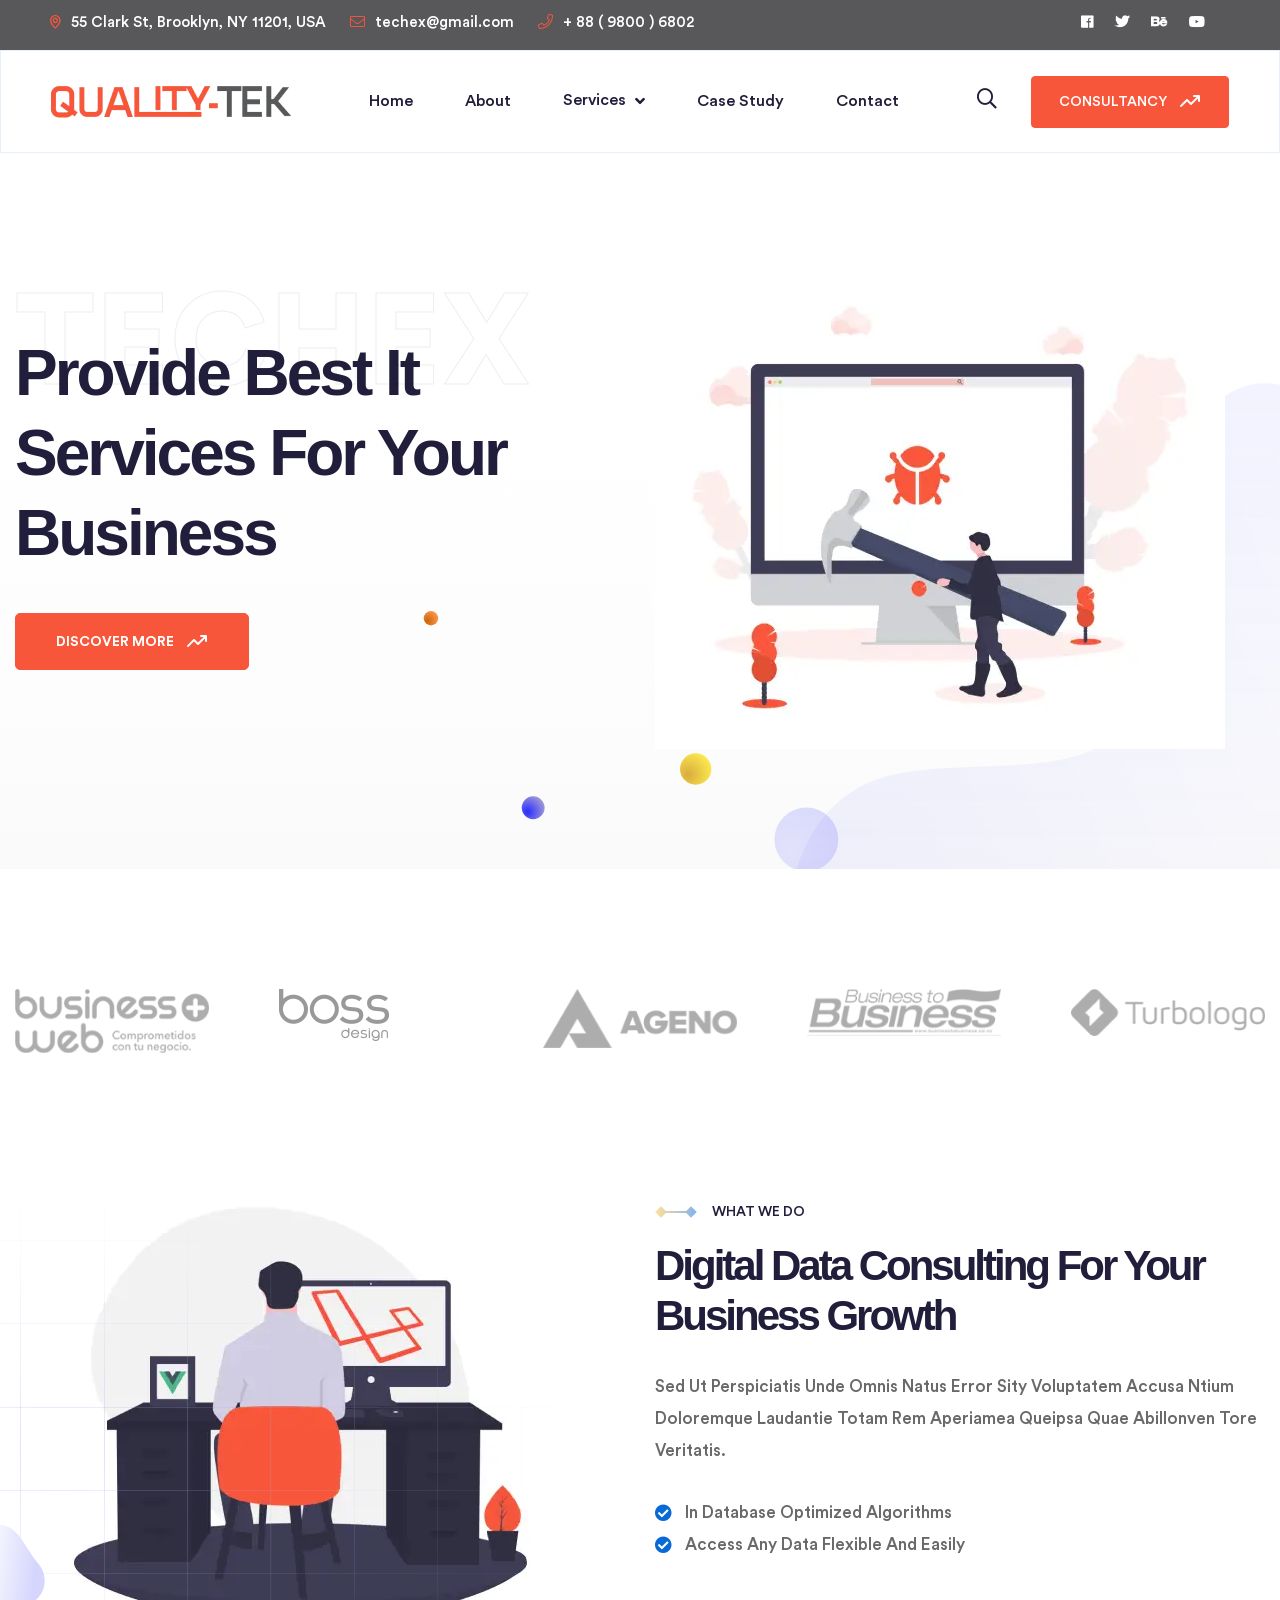
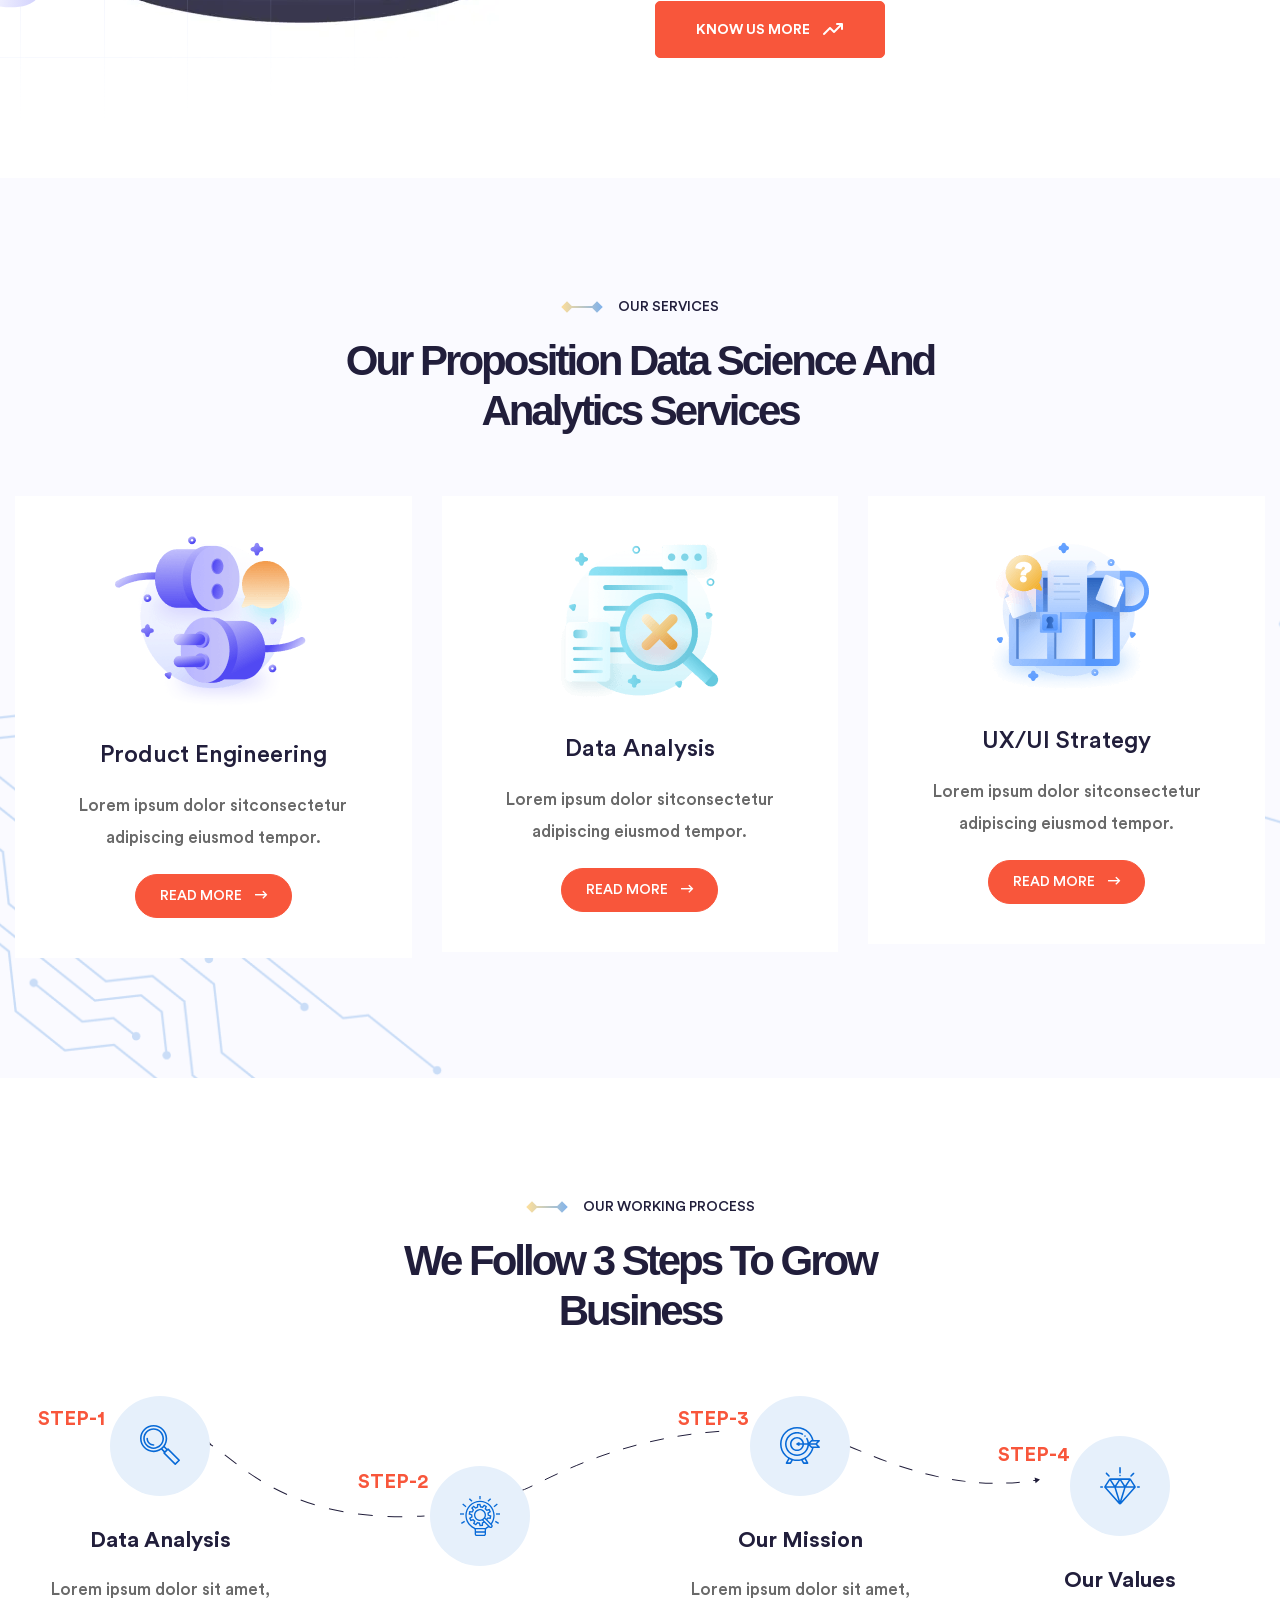
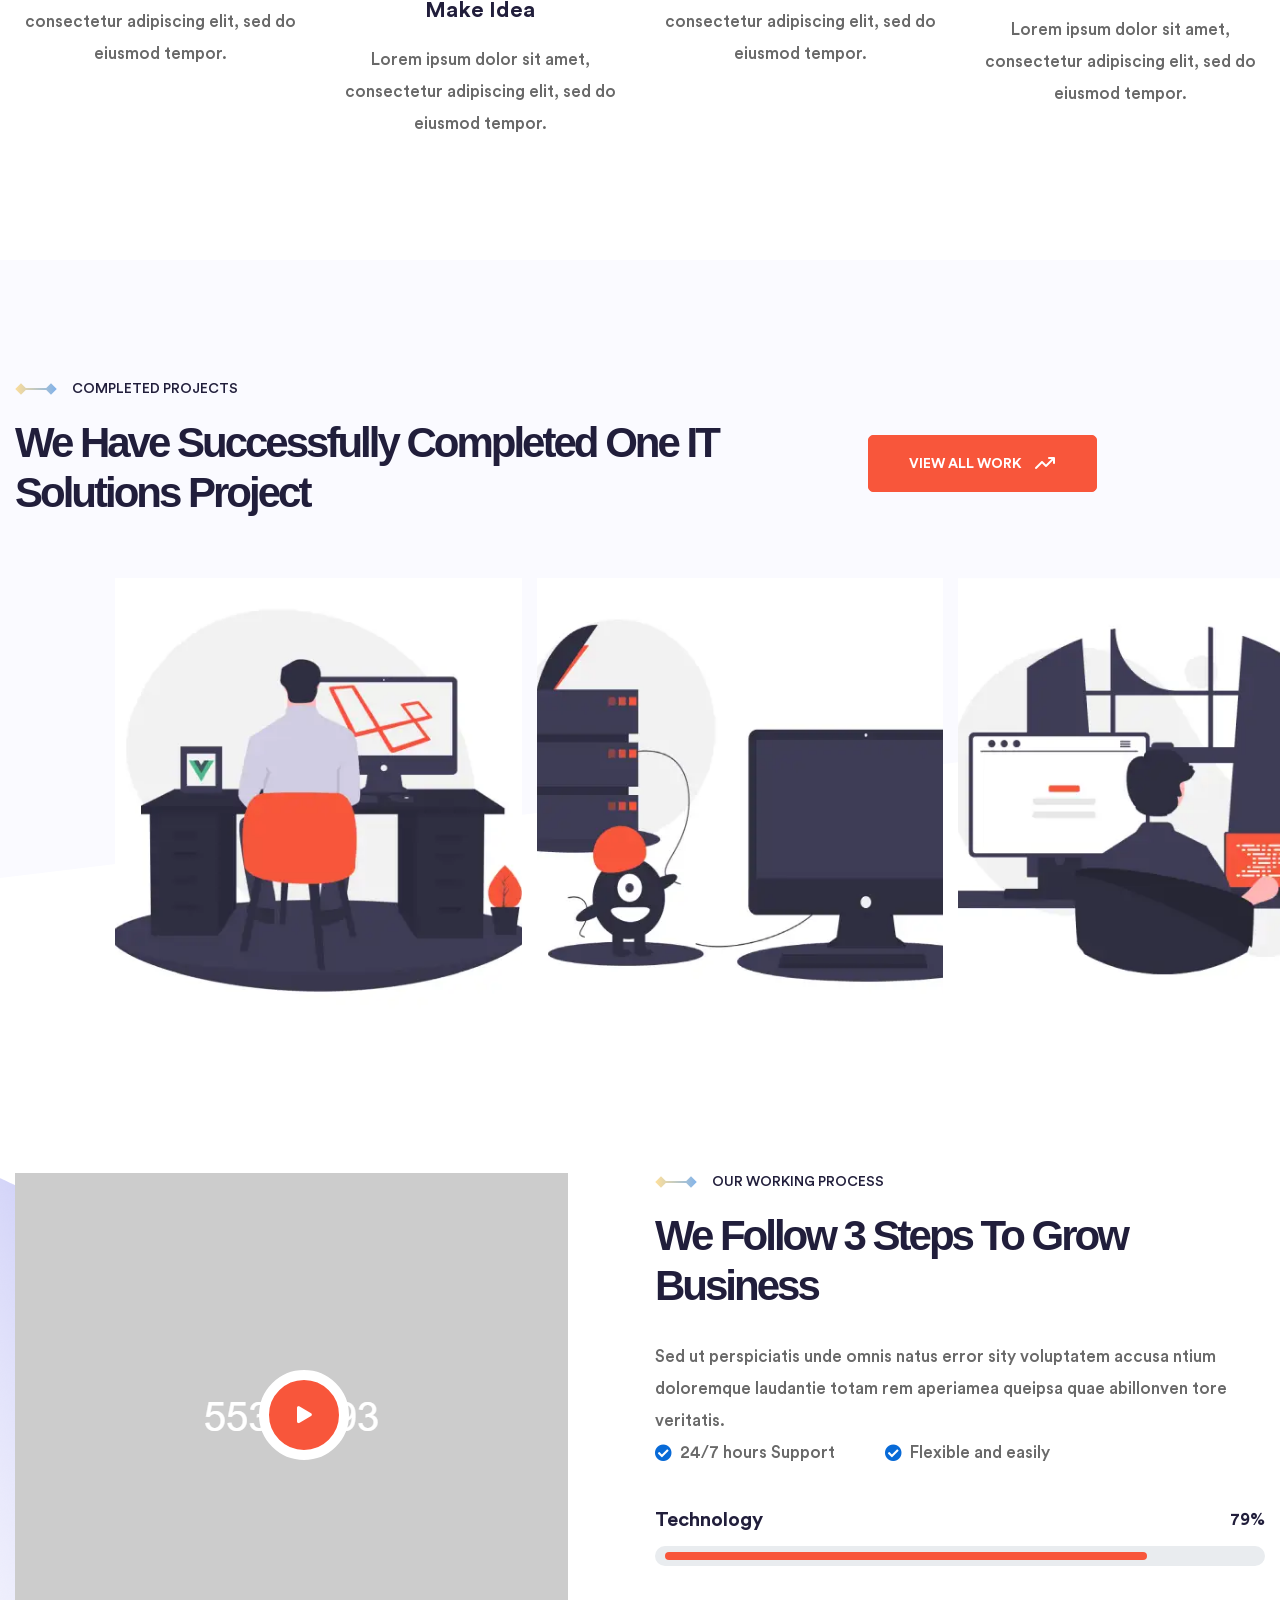
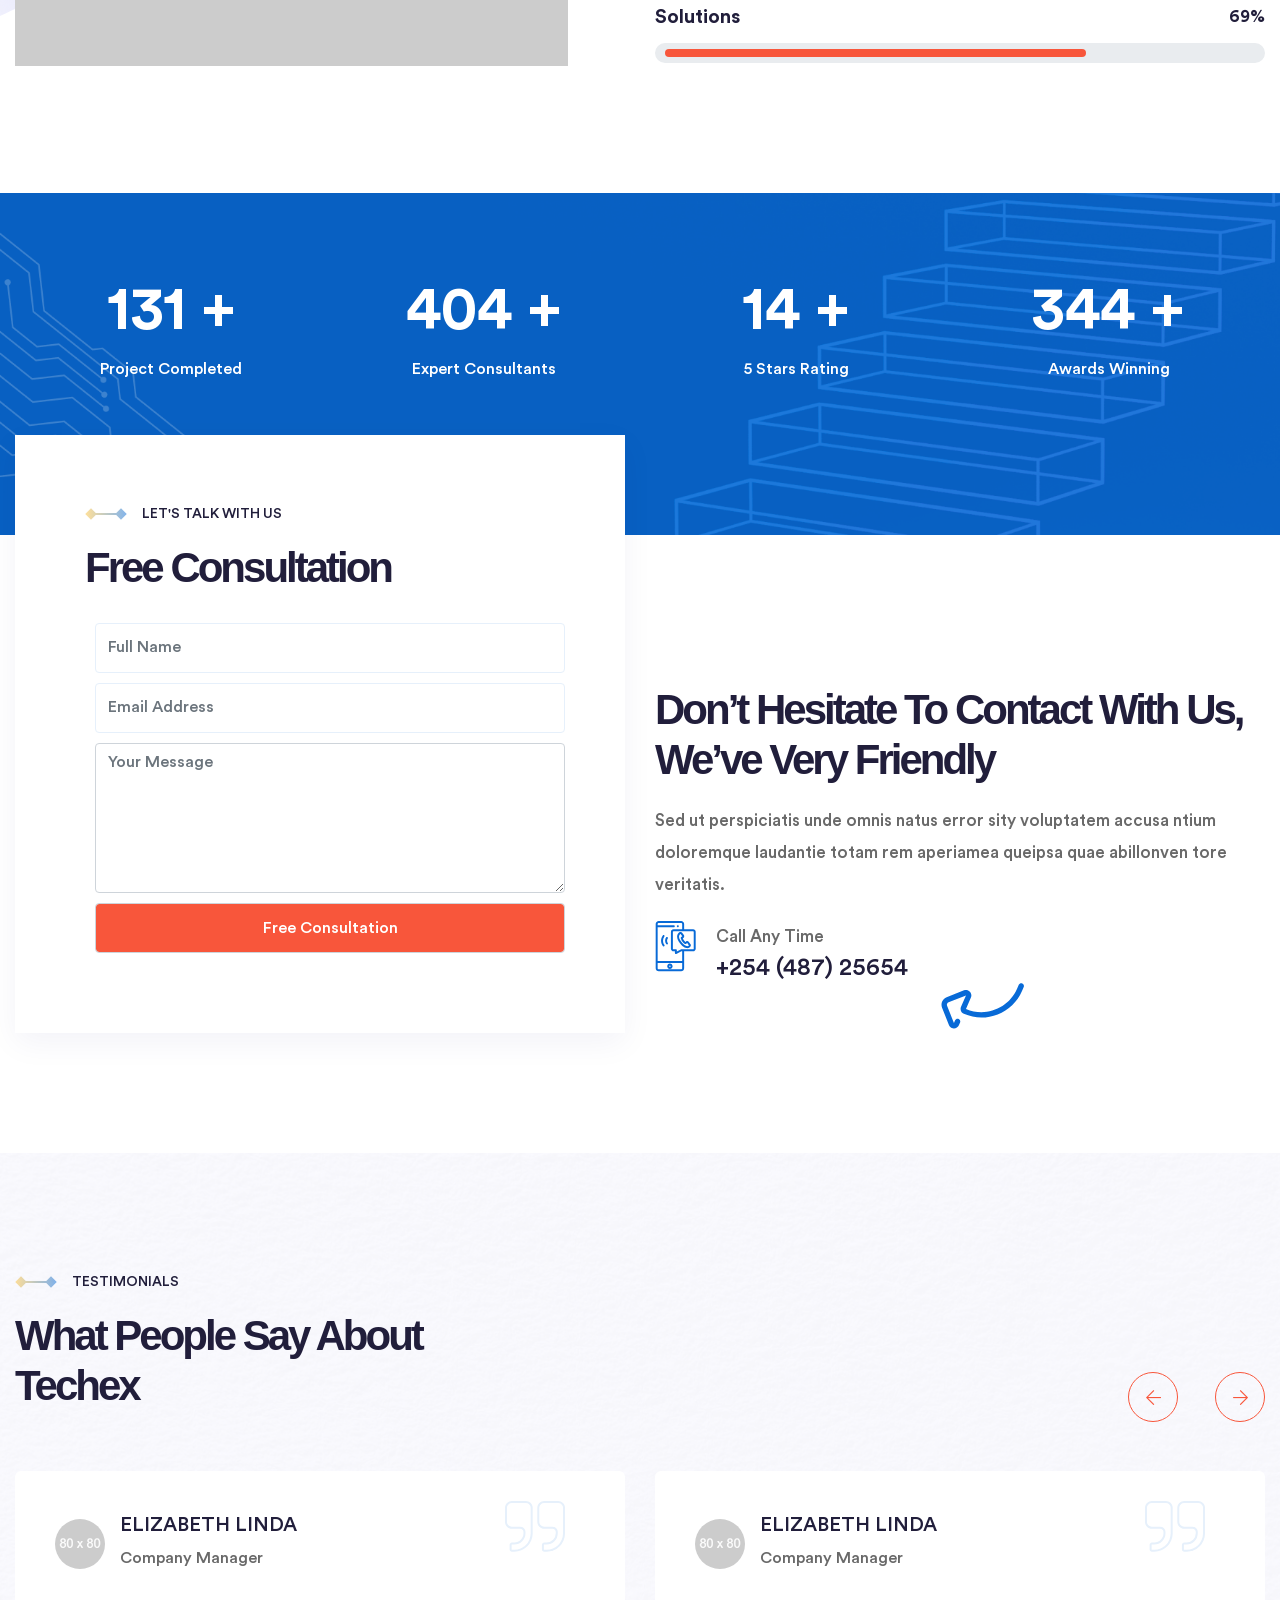
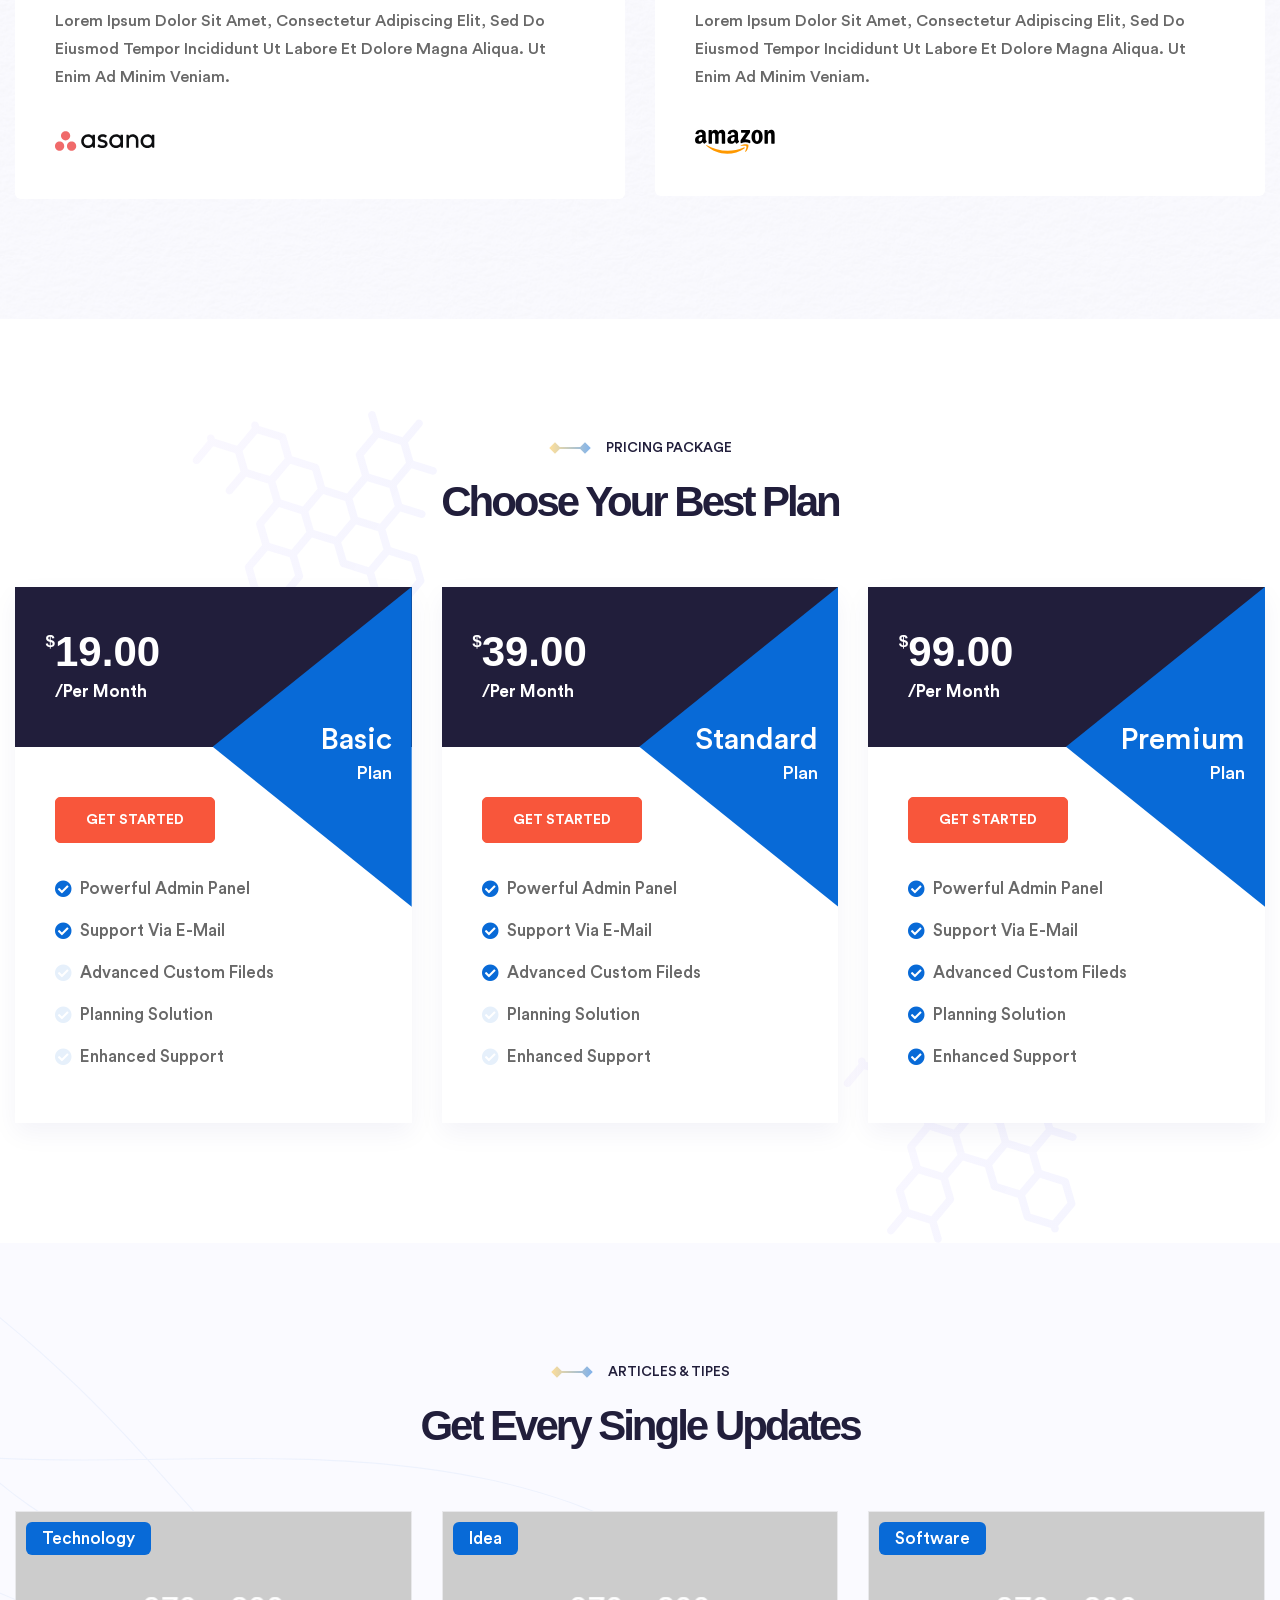
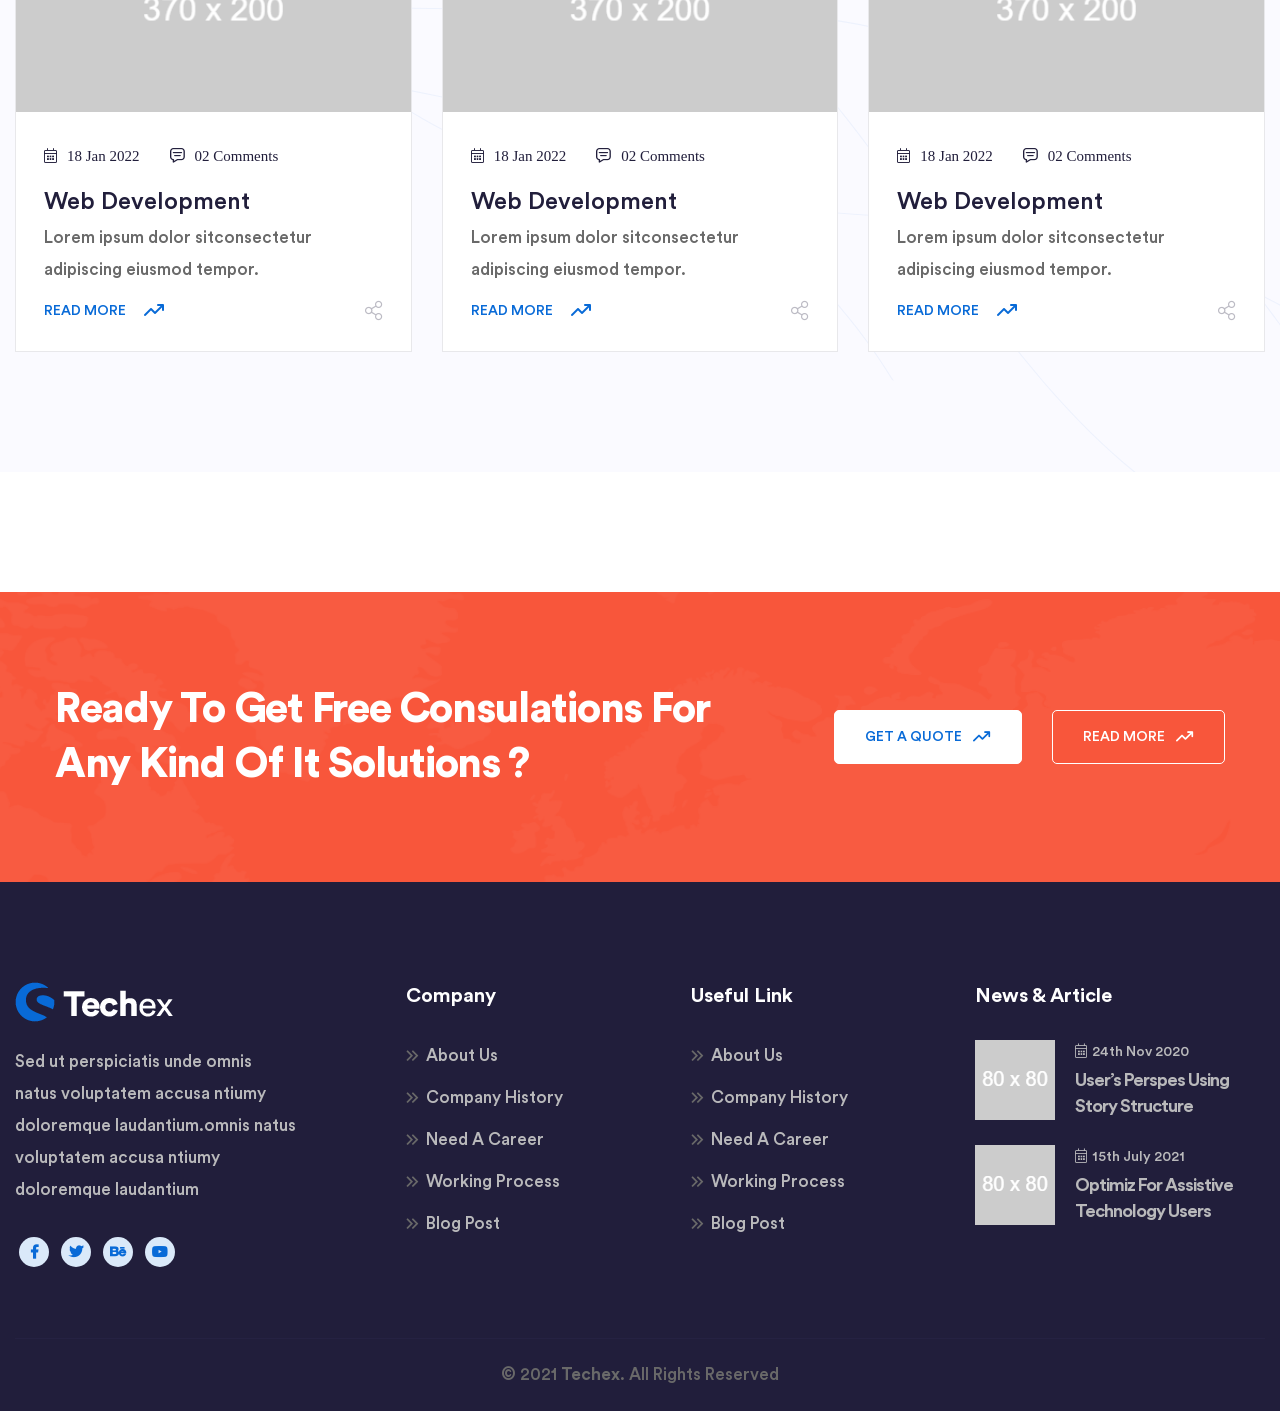
==== commit 2b325a8d: "delete 106 files, update 10 files, create 320 files, copy 1 file and move 1 file" ====
--- a/index.html
+++ b/index.html
@@ -1,814 +1,978 @@
-<!doctype html>
-<html class="no-js" lang="en">
+<!DOCTYPE html>
+<html lang="en">
 
 <head>
+    <!-- ========== Meta Tags ========== -->
     <meta charset="UTF-8">
     <meta http-equiv="X-UA-Compatible" content="IE=edge">
-    <meta name="viewport" content="width=device-width, initial-scale=1, shrink-to-fit=no">
-
-    <!-- SEO Meta Description -->
-    <meta name="description" content="">
-
-    <!-- Title  -->
-    <title>Quality-Tek | Computer Repair</title>
-
-    <!-- Favicon  -->
-    <link rel="icon" href="assets/img/favicon.png">
-
-    <!-- ***** All CSS Files ***** -->
-
-    <!-- Style css -->
+    <meta name="viewport" content="width=device-width, initial-scale=1.0">
+    <meta name="author" content="modinatheme">
+    <!-- ======== Page title ============ -->
+    <title>Techex - Information & Technology HTML Template</title>
+    <!-- ========== Favicon Icon ========== -->
+    <link rel="shortcut icon" href="assets/images/fav.png">
+    <!-- ===========  All Stylesheet ================= -->
+    <!--  Icon css plugins -->
+    <link rel="stylesheet" href="assets/css/icons.css">
+    <!--  animate css plugins -->
+    <link rel="stylesheet" href="assets/css/animate.css">
+    <!--  magnific-popup css plugins -->
+    <link rel="stylesheet" href="assets/css/magnific-popup.css">
+    <!--  owl carosuel css plugins -->
+    <link rel="stylesheet" href="assets/css/owl.carousel.min.css">
+    <!-- metis menu css file -->
+    <link rel="stylesheet" href="assets/css/metismenu.css">
+    <!--  owl theme css plugins -->
+    <link rel="stylesheet" href="assets/css/owl.theme.css">
+    <!--  Bootstrap css plugins -->
+    <link rel="stylesheet" href="assets/css/bootstrap.min.css">
+    <!--  aos css plugins -->
+    <link rel="stylesheet" href="assets/css/aos.min.css">
+    <!--  main style css file -->
     <link rel="stylesheet" href="assets/css/style.css">
-
-    <!-- Responsive css -->
-    <link rel="stylesheet" href="assets/css/responsive.css">
+    <!-- template main style css file -->
+    <!-- <link rel="stylesheet" href="style.css"> -->
+    <!-- Custom CSS -->
+    <link rel="stylesheet" href="assets/css/custom.css">
 
 </head>
 
-<body>
-    <!--====== Scroll To Top Area Start ======-->
-    <div id="scrollUp" title="Scroll To Top">
-        <i class="fas fa-arrow-up"></i>
-    </div>
-    <!--====== Scroll To Top Area End ======-->
-
-    <div class="main overflow-hidden">
-        <!-- ***** Header Start ***** -->
-        <header id="header">
-            <!-- Navbar -->
-            <nav data-aos="zoom-out" data-aos-delay="800" class="navbar navbar-expand">
-                <div class="container header">
-                    <!-- Navbar Brand-->
-                    <a class="navbar-brand" href="/">
-                        <img class="navbar-brand-regular" src="assets/img/logo/new_logo_w.png" alt="brand-logo">
-                        <img class="navbar-brand-sticky" src="assets/img/logo/new_logo.png" alt="sticky brand-logo">
-                    </a>
-                    <div class="ml-auto"></div>
-                    <!-- Navbar -->
-                    <ul class="navbar-nav items">
-                        <li class="nav-item dropdown">
-                            <a class="nav-link" href="#">Home</i></a>
-                            <!--
-                            <ul class="dropdown-menu">
-                                <li class="nav-item dropdown">
-                                    <a class="nav-link" href="#">Multi-Page <i class="fas fa-angle-right ml-1"></i></a>
-                                    <ul class="dropdown-menu">
-                                        <li class="nav-item"><a href="index.html" class="nav-link">Homepage 1</a></li>
-                                        <li class="nav-item"><a href="index-2.html" class="nav-link">Homepage 2</a></li>
-                                        <li class="nav-item"><a href="index-3.html" class="nav-link">Homepage 3</a></li>
-                                        <li class="nav-item"><a href="index-4.html" class="nav-link">Homepage 4</a></li>
-                                        <li class="nav-item"><a href="index-5.html" class="nav-link">Homepage 5</a></li>
-                                        <li class="nav-item"><a href="index-6.html" class="nav-link">Homepage 6</a></li>
+<body class="body-wrapper">    
+    <!-- preloader -->
+    <!-- <div id="preloader" class="preloader">
+        <div class="animation-preloader">
+            <div class="spinner">                
+            </div>
+                <div class="txt-loading">
+                    <span data-text-preloader="T" class="letters-loading">
+                        T
+                    </span>
+                    <span data-text-preloader="E" class="letters-loading">
+                        E
+                    </span>
+                    <span data-text-preloader="C" class="letters-loading">
+                        C
+                    </span>
+                    <span data-text-preloader="H" class="letters-loading">
+                        H
+                    </span>
+                    <span data-text-preloader="E" class="letters-loading">
+                        E
+                    </span>
+                    <span data-text-preloader="X" class="letters-loading">
+                        X
+                    </span>
+                </div>
+            <p class="text-center">Loading</p>
+        </div>
+        <div class="loader">
+            <div class="row">
+                <div class="col-3 loader-section section-left">
+                    <div class="bg"></div>
+                </div>
+                <div class="col-3 loader-section section-left">
+                    <div class="bg"></div>
+                </div>
+                <div class="col-3 loader-section section-right">
+                    <div class="bg"></div>
+                </div>
+                <div class="col-3 loader-section section-right">
+                    <div class="bg"></div>
+                </div>
+            </div>
+        </div>
+    </div> -->
+    <!-- welcome content start from here -->
+
+    <header class="header-wrap header-5">
+        <div class="top-header d-none d-md-block">
+            <div class="container-fluid">
+                <div class="row">
+                    <div class="col-md-7">
+                        <div class="header-cta">
+                            <ul>
+                                <li><a href="#"><i class="icon-location-dot"></i>55 Clark St, Brooklyn, NY 11201, USA</a></li>
+                                <li><a href="mailto:techex@gmail.com"><i class="fal fa-envelope"></i>techex@gmail.com</a></li>
+                                <li><a href="tel:+8801700080702"><i class="fal fa-phone"></i>+ 88 ( 9800 ) 6802</a></li>
+                              </ul>
+                        </div>
+                    </div>
+
+                    <div class="col-md-5">
+                        <div class="header-right-cta d-flex justify-content-end">
+                            <div class="social-profile">
+                                <a href="#"><i class="fab fa-facebook"></i></a>
+                                <a href="#"><i class="fab fa-twitter"></i></a>
+                                <a href="#"><i class="fab fa-behance"></i></a>
+                                <a href="#"><i class="fab fa-youtube"></i></a>
+                            </div>
+                            <!-- |
+                            <div class="lan-select">
+                                <form>
+                                    <select id="lan">
+                                        <option>English</option>
+                                        <option>China</option>
+                                        <option>Bangla</option>
+                                        <option>Hindi</option>
+                                    </select>
+                                </form>
+                            </div> -->
+                        </div>
+                    </div>
+                </div>
+            </div>
+        </div>
+
+        <div class="main-header-wraper">
+            <div class="container-fluid">
+                <div class="row align-items-center justify-content-between">
+                    <div class="header-logo">
+                        <div class="logo">
+                            <a href="index.html">
+                                <img src="assets/images/logo.webp" alt="logo">
+                            </a>
+                        </div>
+                    </div>
+                    <div class="header-menu d-none d-xl-block">
+                        <div class="main-menu">
+                            <ul>
+                                <li><a href="index.html">Home</a> </li>
+                                <li><a href="about.html">About</a> </li>
+                                <li><a href="index.html">Services <i class="fas fa-angle-down"></i></a>
+                                    <ul class="sub-menu">
+                                        <li><a href="#">Computer Services</a></li>
+                                        <li><a href="#">Website Design</a></li>
+                                        <li><a href="#">Hardware</a></li>
+                                        <li><a href="#">Software</a></li>
+                                        <li><a href="#">Creative Computer</a></li>
+                                        <li><a href="#">Complete PC Support</a></li>
                                     </ul>
                                 </li>
-                                <li class="nav-item dropdown">
-                                    <a class="nav-link" href="#">One-Page <i class="fas fa-angle-right ml-1"></i></a>
-                                    <ul class="dropdown-menu">
-                                        <li class="nav-item"><a href="index-one-page.html" class="nav-link">Homepage 1</a></li>
-                                        <li class="nav-item"><a href="index-2-one-page.html" class="nav-link">Homepage 2</a></li>
-                                        <li class="nav-item"><a href="index-3-one-page.html" class="nav-link">Homepage 3</a></li>
-                                        <li class="nav-item"><a href="index-4-one-page.html" class="nav-link">Homepage 4</a></li>
-                                        <li class="nav-item"><a href="index-5-one-page.html" class="nav-link">Homepage 5</a></li>
-                                        <li class="nav-item"><a href="index-6-one-page.html" class="nav-link">Homepage 6</a></li>
-                                    </ul>
-                                </li>
+                                <li><a href="cases-grid.html">Case Study</a></li>
+                                <!-- <li><a href="news.html">News</a></li> -->
+                                <li><a href="contact.html">Contact</a></li>
                             </ul>
-                        -->
-                        </li>
-                        <li class="nav-item">
-                            <a href="#" class="nav-link">About</a>
-                        </li>
-                        <li class="nav-item dropdown">
-                            <a href="services.html" class="nav-link">Services <i class="fas fa-angle-down ml-1"></i></a>
-                            <ul class="dropdown-menu">
-                                <li class="nav-item"><a href="#" class="nav-link">Computer Services</a></li>
-                                <li class="nav-item"><a href="#" class="nav-link">Content Management</a></li>
-                                <li class="nav-item"><a href="#" class="nav-link">Productivity Software</a></li>
-                                <li class="nav-item"><a href="#" class="nav-link">Software and Technical Support</a></li>
-                                <li class="nav-item"><a href="#" class="nav-link">Secure Hard Drive Erase</a></li>
-                                <li class="nav-item"><a href="#" class="nav-link">Security Software</a></li>
+                        </div>
+                    </div>
+                    <div class="header-right d-flex align-items-center">
+                        <div class="header-btn-cta">
+                            <div class="header-search">
+                                <a class="search-toggle" data-selector=".header-search">
+                                    <span class="fas fa-search"></span>
+                                </a>
+
+                                <form class="search-box" action="#" method="get">
+                                    <div class="form-group d-flex align-items-center">
+                                        <input type="search" name="s" value="" class="search-input" id="search" placeholder="Search">
+                                        <button type="submit" class="search-submit"><i class="icon-search"></i></button>
+                                    </div>
+                                </form>
+                            </div>
+                            <a href="contact.html" class="theme-btn">Consultancy <i class="icon-arrow-right-1"></i></a>
+                        </div>
+                        <div class="mobile-nav-bar d-block ml-3 ml-sm-4 d-xl-none">
+                            <div class="mobile-nav-wrap">                    
+                                <div id="hamburger">
+                                    <i class="fal fa-bars"></i>
+                                </div>
+                                <!-- mobile menu - responsive menu  -->
+                                <div class="mobile-nav">
+                                    <button type="button" class="close-nav">
+                                        <i class="fal fa-times-circle"></i>
+                                    </button>
+                                    <nav class="sidebar-nav">
+                                        <ul class="metismenu" id="mobile-menu">
+                                            <li><a href="index.html">Home</a> </li>
+                                            <li><a href="about.html">About</a> </li>
+                                            <li><a href="index.html">Services <i class="fas fa-angle-down"></i></a>
+                                                <ul class="sub-menu">
+                                                    <li><a href="#">Computer Services</a></li>
+                                                    <li><a href="#">Website Design</a></li>
+                                                    <li><a href="#">Hardware</a></li>
+                                                    <li><a href="#">Software</a></li>
+                                                    <li><a href="#">Creative Computer</a></li>
+                                                    <li><a href="#">Complete PC Support</a></li>
+                                                </ul>
+                                            </li>
+                                            <li><a href="cases-grid.html">Case Study</a></li>
+                                            <!-- <li><a href="news.html">News</a></li> -->
+                                            <li><a href="contact.html">Contact</a></li>
+                                        </ul>
+                                    </nav>
+        
+                                    <div class="action-bar">
+                                        <a href="#"><i class="icon-location-dot"></i>55 Clark St, Brooklyn, NY 11201, USA</a>
+                                        <a href="mailto:techex@gmail.com"><i class="fal fa-envelope-open-text"></i>techex@gmail.com</a>
+                                        <a href="tel:123-456-7890"><i class="fal fa-phone"></i>+ 88 ( 9800 ) 6802</a>
+                                        <a href="contact.html" class="d-btn theme-btn black">Consultancy <i class="icon-arrow-right-1"></i></a>
+                                    </div>
+                                </div>                            
+                            </div>
+                            <div class="overlay"></div>
+                        </div>
+                    </div>
+                </div>
+            </div>
+        </div>
+    </header>
+
+    <div class="header-gutter"></div>
+    
+    <section class="hero-wrapper section-padding-3">
+        <div class="container">
+            <div class="row align-items-center">
+                <div class="col-md-12 col-lg-6">
+                    <div class="banner-content">
+                        <h2 data-aos="fade-up">Provide Best It <br> Services For Your <br> Business</h2>
+                        <span>techex</span>
+                        <a data-aos="fade-up" data-aos-delay="100" href="contact.html" class="theme-btn mt-40">Discover More <i class="icon-arrow-right-1"></i></a>
+                    </div>
+                </div>
+                <div class="col-md-12 col-lg-6">
+                    <div class="banner-img">
+                        <img src="assets/images/homepage/hero.webp" alt>
+                    </div>
+                </div>
+            </div>
+        </div>
+        <div class="dots-element">
+            <img src="./assets/img/home5/dots_01.svg" alt>
+        </div>
+        <div class="banner-element ">
+            <img src="./assets/img/home5/object_01.svg" alt>
+        </div>
+        <div class="banner-element-2">
+            <img src="./assets/img/home5/banner_02.svg" alt>
+        </div>
+    </section>
+
+    <div class="client-brand-logo-wrap techex-landing-page  section-padding-3 bg-white">
+        <div class="container">
+            <div class="brand-carousel-active d-flex justify-content-between owl-carousel">
+                <div class="single-client">
+                    <img src="assets/img/brand/4.png" alt>
+                </div>
+                <div class="single-client">
+                    <img src="assets/img/brand/b4.png" alt>
+                </div>
+                <div class="single-client">
+                    <img src="assets/img/brand/2.png" alt>
+                </div>
+                <div class="single-client">
+                    <img src="assets/img/brand/1.png" alt>
+                </div>
+                <div class="single-client">
+                    <img src="assets/img/brand/3.png" alt>
+                </div>
+            </div>
+        </div>
+    </div>
+
+    <section class="about-wrapper">
+        <div class="container">
+            <div class="row position-relative">
+                <div class="col-md-12 col-lg-6" data-aos="fade-up" data-aos-delay="100">
+                    <div class="about-img">
+                        <img src="assets/images/homepage/laravel.webp" alt>
+                    </div>
+                    <div class="img-element">
+                        <img src="./assets/img/home5/line_dots_01.svg" alt>
+                    </div>
+                </div>
+                <div class="col-md-12 col-lg-6 mt-30" data-aos="fade-up" data-aos-delay="100">
+                    <div class="section-title section__title_3 mb-30">
+                        <h6><img src="./assets/img/home5/bage.svg" alt>What we do</h6>
+                        <h2>Digital data consulting for your Business Growth</h2>
+                    </div>
+                    <div class="about-content">
+                        <p>Sed ut perspiciatis unde omnis natus error sity voluptatem accusa ntium doloremque laudantie totam rem aperiamea queipsa quae abillonven tore veritatis.</p>
+                        <div class="text">
+                            <p>In Database Optimized Algorithms</p>
+                        </div>
+                        <div class="text">
+                            <p>Access any data Flexible and easily</p>
+                        </div>
+                        <a href="#" class="theme-btn mt-40">Know us more <i class="icon-arrow-right-1"></i></a>
+                    </div>
+                </div>
+            </div>
+        </div>
+        <div class="dots-element">
+            <img src="./assets/img/home5/dots_02.svg" alt>
+        </div>
+    </section>
+
+    <section class="analytics-wrapper section-padding-3 bg-center bg-cover" style="background-image: url(./assets/img/home5/service_bg.png);">
+        <div class="container">
+            <div class="row">
+                <div class="col-12 col-xl-6 col-md-6 offset-md-3 text-center">
+                    <div class="section-title section__title_3 mb-30" data-aos="fade-up" data-aos-delay="100">
+                        <h6><img src="./assets/img/home5/bage.svg" alt>Our Services</h6>
+                        <h2>Our Proposition Data Science and Analytics Services</h2>
+                    </div>
+                </div>
+            </div>
+            <div class="row">
+                <div class="col-lg-4 col-md-6 mt-30" data-aos="fade-up" data-aos-delay="100">
+                    <div class="service-element text-center">
+                        <div class="icon">
+                            <img src="./assets/img/home5/eng_01.png" alt>
+                        </div>
+                        <h4>Product Engineering</h4>
+                        <p>Lorem ipsum dolor sitconsectetur adipiscing eiusmod tempor.</p>
+                        <a href="#" class="theme-btn">Read More <i class="far fa-long-arrow-right"></i></a>
+                    </div>
+                </div>
+                <div class="col-lg-4 col-md-6 mt-30" data-aos="fade-up" data-aos-delay="150">
+                    <div class="service-element text-center">
+                        <div class="icon">
+                            <img src="./assets/img/home5/eng_02.png" alt>
+                        </div>
+                        <h4>Data Analysis</h4>
+                        <p>Lorem ipsum dolor sitconsectetur adipiscing eiusmod tempor.</p>
+                        <a href="#" class="theme-btn">Read More <i class="far fa-long-arrow-right"></i></a>
+                    </div>
+                </div>
+                <div class="col-lg-4 col-md-6 mt-30" data-aos="fade-up" data-aos-delay="200">
+                    <div class="service-element text-center">
+                        <div class="icon">
+                            <img src="./assets/img/home5/eng_03.png" alt>
+                        </div>
+                        <h4>UX/UI Strategy</h4>
+                        <p>Lorem ipsum dolor sitconsectetur adipiscing eiusmod tempor.</p>
+                        <a href="#" class="theme-btn">Read More <i class="far fa-long-arrow-right"></i></a>
+                    </div>
+                </div>
+            </div>
+        </div>
+    </section>
+
+    <section class="prosess-wrapper section-padding-3">
+        <div class="container">
+            <div class="row">
+                <div class="col-12 col-xl-6 col-md-6 offset-md-3 text-center" data-aos="fade-up" data-aos-delay="100">
+                    <div class="section-title section__title_3 mb-30" >
+                        <h6><img src="./assets/img/home5/bage.svg" alt>Our working process</h6>
+                        <h2>We Follow 3 steps to Grow Business</h2>
+                    </div>
+                </div>
+            </div>
+            <div class="row" >
+                <div class="col-12 col-sm-6 col-lg-3 pt-30">
+                    <div class="prosess-element text-center">
+                        <div class="icon">
+                            <img src="./assets/img/home5/icon_01.svg" alt>
+                        </div>
+                        <h4>Data Analysis</h4>
+                        <p>Lorem ipsum dolor sit amet, consectetur adipiscing elit, sed do eiusmod tempor.</p>
+                        <span>Step-1</span>
+                    </div>
+                </div>
+                <div class="col-12 col-sm-6 col-lg-3 mt-70 pt-30">
+                    <div class="prosess-element text-center">
+                        <div class="icon">
+                            <img src="./assets/img/home5/icon_02.svg" alt>
+                        </div>
+                        <h4>Make Idea</h4>
+                        <p>Lorem ipsum dolor sit amet, consectetur adipiscing elit, sed do eiusmod tempor.</p>
+                        <span>Step-2</span>
+                    </div>
+                </div>
+                <div class="col-12 col-sm-6 col-lg-3 pt-30">
+                    <div class="prosess-element text-center ">
+                        <div class="icon">
+                            <img src="./assets/img/home5/icon_03.svg" alt>
+                        </div>
+                        <h4>Our Mission</h4>
+                        <p>Lorem ipsum dolor sit amet, consectetur adipiscing elit, sed do eiusmod tempor.</p>
+                        <span>Step-3</span>
+                    </div>
+                </div>
+                <div class="col-12 col-sm-6 col-lg-3 mt-40 pt-30">
+                    <div class="prosess-element text-center">
+                        <div class="icon">
+                            <img src="./assets/img/home5/icon_04.svg" alt>
+                        </div>
+                        <h4>Our Values</h4>
+                        <p>Lorem ipsum dolor sit amet, consectetur adipiscing elit, sed do eiusmod tempor.</p>
+                        <span>Step-4</span>
+                    </div>
+                </div>
+            </div>
+        </div>
+        <div class="pro-line text-center">
+            <img src="./assets/img/home5/bg_shape_03.svg" alt>
+        </div>
+    </section>
+
+    <section class="project-carousel-wrapper section-padding-3">
+        <div class="container">
+            <div class="row align-items-center justify-content-between">
+                <div class="col-xl-7 col-lg-8">
+                    <div class="section-title section__title_3 mb-30">
+                        <h6><img src="./assets/img/home5/bage.svg" alt>Completed Projects</h6>
+                        <h2>We Have Successfully Completed One IT Solutions Project</h2>
+                    </div>
+                </div>
+                <div class="col-12 col-lg-4 ">
+                    <div class="project__btn">
+                        <a href="#" class="theme-btn">View All Work <i class="icon-arrow-right-1"></i></a>
+                    </div>
+                </div>
+            </div>
+
+        </div>
+        <div class="container-fluid">
+            <div class="project-carousel-card-active owl-carousel mt-30">
+                <div class="project__items">
+                    <div class="project__image bg-cover bg-center" style="background-image: url(assets/images/homepage/laravel.webp);">
+                        <div class="box">
+                            <a href="#">
+                                <i class="far fa-long-arrow-right"></i>
+                            </a>
+                        </div>
+                    </div>
+                    <div class="project__content">
+                        <h4>Web Development</h4>
+                        <p>Ideas / Design</p>
+                    </div>
+                    
+                </div>
+                <div class="project__items">
+                    <div class="project__image bg-cover bg-center" style="background-image: url(assets/images/homepage/server.webp);">
+                        <div class="box">
+                            <a href="#">
+                                <i class="far fa-long-arrow-right"></i>
+                            </a>
+                        </div>
+                    </div>
+                    <div class="project__content">
+                        <h4>Web Development</h4>
+                        <p>Ideas / Design</p>
+                    </div>
+                    
+                </div>
+                <div class="project__items">
+                    <div class="project__image bg-cover bg-center" style="background-image: url(assets/images/homepage/programming.webp);">
+                        <div class="box">
+                            <a href="#">
+                                <i class="far fa-long-arrow-right"></i>
+                            </a>
+                        </div>
+                    </div>
+                    <div class="project__content">
+                        <h4>Web Development</h4>
+                        <p>Ideas / Design</p>
+                    </div>
+                    
+                </div>
+                <div class="project__items">
+                    <div class="project__image bg-cover bg-center" style="background-image: url(assets/images/homepage/firmware.webp);">
+                        <div class="box">
+                            <a href="#">
+                                <i class="far fa-long-arrow-right"></i>
+                            </a>
+                        </div>
+                    </div>
+                    <div class="project__content">
+                        <h4>Web Development</h4>
+                        <p>Ideas / Design</p>
+                    </div>
+                    
+                </div>
+            </div>
+        </div>
+    </section>
+
+    <section class="service__wrapper">
+        <div class="container">
+            <div class="row">
+                <div class="col-md-12 col-lg-6 mt-30">
+                    <div class="service__image">
+                        <img src="./assets/img/home5/service_01.png" alt>
+                        <div class="video-play-btn">
+                            <a href="https://www.youtube.com/watch?v=E1xkXZs0cAQ" class="popup-video"><i class="fas fa-play"></i></a>                     
+                        </div>
+                    </div>
+                </div>
+                <div class="col-md-12 col-lg-6 mt-30" data-aos="fade-up" data-aos-delay="100">
+                    <div class="section-title section__title_3 mb-30" >
+                        <h6><img src="./assets/img/home5/bage.svg" alt>Our working process</h6>
+                        <h2>We Follow 3 steps to Grow Business</h2>
+                    </div>
+                    <div class="service-content">
+                        <p>Sed ut perspiciatis unde omnis natus error sity voluptatem accusa ntium doloremque laudantie totam rem aperiamea queipsa quae abillonven tore veritatis.</p>
+                        <div class="support d-flex align-items-center">
+                            <p>24/7 hours Support</p>
+                            <p class="ml-50">Flexible and easily</p>
+                        </div>
+                        <div class="single-skill-bar">
+                            <div class="d-flex justify-content-between align-items-center">
+                                <h4>Technology</h4>
+                                <span>79%</span>
+                            </div>
+                            <div class="progress d-flex align-items-center">
+                                <div class="progress-bar" style="width: 79%"></div>
+                            </div>
+                        </div>
+                        <div class="single-skill-bar">
+                            <div class="d-flex justify-content-between align-items-center">
+                                <h4>Solutions</h4>
+                                <span>69%</span>
+                            </div>
+                            <div class="progress d-flex align-items-center">
+                                <div class="progress-bar" style="width: 69%"></div>
+                            </div>
+                        </div>
+                    </div>
+                </div>
+            </div>
+        </div>
+        <div class="service__element">
+            <img src="./assets/img/home5/bg_ser.png" alt>
+        </div>
+    </section>
+
+    <section class="funfact-wrapper_2 section-bg bg-cover" style="background-image: url(./assets/img/home5/fun_fac_02.png);">
+        <div class="container">
+            <div class="funfact-content-grid text-white">
+                <div class="single-funfact-item">
+                    <h3>320 <span>+</span> </h3>
+                    <p>Project Completed</p>
+                </div>
+                <div class="single-funfact-item">
+                    <h3>1000 <span>+</span></h3>
+                    <p>Expert Consultants</p>
+                </div>
+                <div class="single-funfact-item">
+                    <h3>35 <span>+</span></h3>
+                    <p>5 Stars Rating</p>
+                </div>
+                <div class="single-funfact-item">
+                    <h3>850 <span>+</span></h3>
+                    <p>Awards Winning</p>
+                </div>
+            </div>
+        </div>
+    </section> 
+
+    <section class="contact_form__wrapper section-padding-3">
+        <div class="container">
+            <div class="row">
+                <div class="col-12 col-lg-6 mt-30" data-aos="fade-up" data-aos-delay="100">
+                    <div class="contact__element">
+                        <div class="section-title section__title_3 mb-30">
+                            <h6><img src="./assets/img/home5/bage.svg" alt>Let's Talk With Us</h6>
+                            <h2>Free Consultation</h2>
+                        </div>
+                        <form action="#">
+                            <input type="text" name="text" class="form-control" placeholder="Full Name">
+                            <input type="email" name="email" class="form-control" placeholder="Email Address">
+                            <textarea name="text" class="form-control" placeholder="Your Message"></textarea>
+                            <input type="submit" class="form-control" value="Free Consultation">
+                        </form>
+                    </div>
+                </div>
+                <div class="col-12 col-lg-6 mt-30" data-aos="fade-up" data-aos-delay="100">
+                    <div class="contact__detels">
+                        <h2>Don’t Hesitate To Contact With Us, We’ve Very Friendly </h2>
+                        <p>Sed ut perspiciatis unde omnis natus error sity voluptatem accusa ntium doloremque laudantie totam rem aperiamea queipsa quae abillonven tore veritatis.</p>
+                        <div class="action__call d-flex">
+                            <div class="icon">
+                                <img src="./assets/img/home5/phone.svg" alt>
+                            </div>
+                            <div class="content ml-20">
+                                <p>Call Any Time</p>
+                                <h4>+254 (487) 25654</h4>
+                            </div>
+                        </div>
+                    </div>
+                </div>
+            </div>
+        </div>
+        <div class="arrow__element d-none d-lg-block">
+            <img src="./assets/img/home5/teer.svg" alt>
+        </div>
+    </section>
+
+    <section class="agent__wrapper section-padding-3 bg-center bg-cover" style="background-image: url(./assets/img/home5/bg_01.png);">
+        <div class="container">
+            <div class="row">
+                <div class="col-12 col-md-8 col-lg-5">
+                    <div class="section-title section__title_3 mb-30" data-aos="fade-up" data-aos-delay="100">
+                        <h6><img src="./assets/img/home5/bage.svg" alt>Testimonials</h6>
+                        <h2>What people say About Techex</h2>
+                    </div>
+                </div>
+                <div class="col-12">
+                    <div class="agent-element owl-carousel mt-30">
+                        <div class="agent-item">
+                            <div class="agent-content d-flex align-items-center">
+                                <div class="agent-img bg-center bg-cover" style="background-image: url(./assets/img/home5/man.png);"></div>
+                                <div class="agent-content_name">
+                                    <h4>Elizabeth Linda</h4>
+                                    <p>Company Manager</p>
+                                </div>
+                            </div>
+                            <p>Lorem ipsum dolor sit amet, consectetur adipiscing elit, sed do eiusmod tempor incididunt ut labore et dolore magna aliqua. Ut enim ad minim veniam.</p>
+                            <div class="quera">
+                                <img src="./assets/img/home5/quote.svg" alt>
+                            </div>
+                            <div class="agent-logo">
+                                <img src="./assets/img/home5/co_01.svg" alt>
+                            </div>
+                        </div>
+                        <div class="agent-item">
+                            <div class="agent-content d-flex align-items-center">
+                                <div class="agent-img bg-center bg-cover" style="background-image: url(./assets/img/home5/man.png);"></div>
+                                <div class="agent-content_name">
+                                    <h4>Elizabeth Linda</h4>
+                                    <p>Company Manager</p>
+                                </div>
+                            </div>
+                            <p>Lorem ipsum dolor sit amet, consectetur adipiscing elit, sed do eiusmod tempor incididunt ut labore et dolore magna aliqua. Ut enim ad minim veniam.</p>
+                            <div class="quera">
+                                <img src="./assets/img/home5/quote.svg" alt>
+                            </div>
+                            <div class="agent-logo">
+                                <img src="./assets/img/home5/co_02.svg" alt>
+                            </div>
+                        </div>
+                        <div class="agent-item">
+                            <div class="agent-content d-flex align-items-center">
+                                <div class="agent-img bg-center bg-cover" style="background-image: url(./assets/img/home5/man.png);"></div>
+                                <div class="agent-content_name">
+                                    <h4>Elizabeth Linda</h4>
+                                    <p>Company Manager</p>
+                                </div>
+                            </div>
+                            <p>Lorem ipsum dolor sit amet, consectetur adipiscing elit, sed do eiusmod tempor incididunt ut labore et dolore magna aliqua. Ut enim ad minim veniam.</p>
+                            <div class="quera">
+                                <img src="./assets/img/home5/quote.svg" alt>
+                            </div>
+                            <div class="agent-logo">
+                                <img src="./assets/img/home5/co_01.svg" alt>
+                            </div>
+                        </div>
+                    </div>
+                </div>
+            </div>
+        </div>
+    </section>
+
+    <section class="price__wrapper section-padding-3">
+        <div class="container">
+            <div class="row">
+                <div class="col-12 col-xl-6 col-md-6 offset-md-3 text-center" >
+                    <div class="section-title section__title_3 mb-30" data-aos="fade-up" data-aos-delay="100">
+                        <h6><img src="./assets/img/home5/bage.svg" alt>Pricing Package</h6>
+                        <h2>Choose Your Best Plan</h2>
+                    </div>
+                </div>
+            </div>
+            <div class="row">
+                <div class="col-sm-12 col-md-6 col-lg-4 mt-30" data-aos="fade-up">
+                    <div class="price__element">
+                        <div class="price__head">
+                            <div class="price__range">
+                                <span>$</span>
+                                <h3>19.00</h3>
+                                <p>/Per Month</p>
+                            </div>
+                        </div>
+                        <div class="preice__body">
+                            <div class="cetagory__element">
+                                <h4>Basic</h4>
+                                <p>Plan</p>
+                            </div>
+                            <a href="#" class="theme-btn mb-30">Get Started</a>
+                            <ul class="plan-features">
+                                <li>Powerful Admin Panel</li>  
+                                <li>Support Via E-Mail</li>  
+                                <li class="active">Advanced Custom Fileds</li>  
+                                <li class="active">Planning Solution</li>  
+                                <li class="active">Enhanced Support</li>  
                             </ul>
-                        </li>
-                    </ul>
-                    <!-- Navbar Icons -->
-                    <ul class="navbar-nav icons">
-                        <li class="nav-item">
-                            <a href="#" class="nav-link" data-toggle="modal" data-target="#search">
-                                <i class="fas fa-search"></i>
-                            </a>
-                        </li>
-                        <li class="nav-item social">
-                            <a href="#" class="nav-link"><i class="fab fa-facebook-f"></i></a>
-                        </li>
-                        <li class="nav-item social">
-                            <a href="#" class="nav-link"><i class="fab fa-twitter"></i></a>
-                        </li>
-                    </ul>
-
-                    <!-- Navbar Toggler -->
-                    <ul class="navbar-nav toggle">
-                        <li class="nav-item">
-                            <a href="#" class="nav-link" data-toggle="modal" data-target="#menu">
-                                <i class="fas fa-bars toggle-icon m-0"></i>
-                            </a>
-                        </li>
-                    </ul>
-
-                    <!-- Navbar Action Button -->
-                    <ul class="navbar-nav action">
-                        <li class="nav-item ml-3">
-                            <a href="#" class="btn ml-lg-auto btn-bordered-white"><i class="fas fa-paper-plane contact-icon mr-md-2"></i>Contact Us</a>
-                        </li>
-                    </ul>
-                </div>
-            </nav>
-        </header>
-        <!-- ***** Header End ***** -->
-
-        <!-- ***** Welcome Area Start ***** -->
-        <section id="home" class="section welcome-area bg-overlay overflow-hidden d-flex align-items-center">
-            <div class="container">
+                        </div>
+                    </div>
+                </div>
+                <div class="col-sm-12 col-md-6 col-lg-4 mt-30" data-aos="fade-up" data-aos-delay="100">
+                    <div class="price__element">
+                        <div class="price__head">
+                            <div class="price__range">
+                                <span>$</span>
+                                <h3>39.00</h3>
+                                <p>/Per Month</p>
+                            </div>
+                        </div>
+                        <div class="preice__body">
+                            <div class="cetagory__element">
+                                <h4>Standard</h4>
+                                <p>Plan</p>
+                            </div>
+                            <a href="#" class="theme-btn mb-30">Get Started</a>
+                            <ul class="plan-features">
+                                <li>Powerful Admin Panel</li>  
+                                <li>Support Via E-Mail</li>  
+                                <li>Advanced Custom Fileds</li>  
+                                <li class="active">Planning Solution</li>  
+                                <li class="active">Enhanced Support</li>  
+                            </ul>
+                        </div>
+                    </div>
+                </div>
+                <div class="col-sm-12 col-md-6 col-lg-4 mt-30" data-aos="fade-up" data-aos-delay="100">
+                    <div class="price__element">
+                        <div class="price__head">
+                            <div class="price__range">
+                                <span>$</span>
+                                <h3>99.00</h3>
+                                <p>/Per Month</p>
+                            </div>
+                        </div>
+                        <div class="preice__body">
+                            <div class="cetagory__element">
+                                <h4>Premium</h4>
+                                <p>Plan</p>
+                            </div>
+                            <a href="#" class="theme-btn mb-30">Get Started</a>
+                            <ul class="plan-features">
+                                <li>Powerful Admin Panel</li>  
+                                <li>Support Via E-Mail</li>  
+                                <li>Advanced Custom Fileds</li>  
+                                <li>Planning Solution</li>  
+                                <li>Enhanced Support</li>  
+                            </ul>
+                        </div>
+                    </div>
+                </div>
+            </div>
+            
+        </div>
+        <div class="dots-top-element">
+            <img src="./assets/img/home5/vector_03.svg" alt>
+        </div>
+        <div class="dots-bottom-element">
+            <img src="./assets/img/home5/vector_03.svg" alt>
+        </div>
+    </section>
+
+    <section class="blog-section blog-wrapper section-padding-3 bg-cover bg-center" style="background-image: url(./assets/img/home5/blog_bg_line.svg);">
+        <div class="container">
+            <div class="row">
+                <div class="col-12 col-xl-6 col-md-6 offset-md-3 text-center">
+                    <div class="section-title section__title_3 mb-30" data-aos="fade-up" data-aos-delay="100">
+                        <h6><img src="./assets/img/home5/bage.svg" alt>ARTICLES & TIPES</h6>
+                        <h2>Get Every Single Updates</h2>
+                    </div>
+                </div>
+            </div>
+
+            <div class="row">
+                <div class="col-xl-4 col-md-6 col-12" data-aos="fade-up">
+                    <div class="single-blog-card style-3">
+                        <div class="blog-featured-thumb bg-cover" style="background-image: url('assets/img/home5/tec_01.png')"></div>
+                        <div class="content">
+                            <div class="post-top-meta d-flex flex-wrap align-items-center">
+                                <div class="post-date">
+                                    <a href="#"><i class="fal fa-calendar-alt"></i>18 Jan 2022</a>
+                                </div>
+                                <div class="post-comment">
+                                    <a href="#"><i class="icon-message"></i>02 Comments</a>
+                                </div>
+                            </div>
+                            <h3><a href="news-details.html">Web Development</a></h3>
+                            <div class="excerpt">
+                                <p>Lorem ipsum dolor sitconsectetur adipiscing eiusmod tempor.</p>
+                            </div>
+                            <div class="btn-link-share d-flex justify-content-between align-items-center">
+                                <a href="news-details.html">read more <i class="icon-arrow-right-1"></i></a>
+                                <a href="#"><i class="fal fa-share-alt"></i></a>
+                            </div>
+                            
+                        </div>
+                        <div class="future-elem">
+                            <p>Technology</p>
+                        </div>
+                    </div>
+                </div>
+
+                <div class="col-xl-4 col-md-6 col-12" data-aos="fade-up" data-aos-delay="100">
+                    <div class="single-blog-card style-3">
+                        <div class="blog-featured-thumb bg-cover" style="background-image: url('assets/img/home5/tec_02.png')"></div>
+                        <div class="content">
+                            <div class="post-top-meta d-flex flex-wrap align-items-center">
+                                <div class="post-date">
+                                    <a href="#"><i class="fal fa-calendar-alt"></i>18 Jan 2022</a>
+                                </div>
+                                <div class="post-comment">
+                                    <a href="#"><i class="icon-message"></i>02 Comments</a>
+                                </div>
+                            </div>
+                            <h3><a href="news-details.html">Web Development</a></h3>
+                            <div class="excerpt">
+                                <p>Lorem ipsum dolor sitconsectetur adipiscing eiusmod tempor.</p>
+                            </div>
+                            <div class="btn-link-share d-flex justify-content-between align-items-center">
+                                <a href="news-details.html">read more <i class="icon-arrow-right-1"></i></a>
+                                <a href="#"><i class="fal fa-share-alt"></i></a>
+                            </div>
+                        </div>
+                        <div class="future-elem">
+                            <p>Idea</p>
+                        </div>
+                    </div>
+                </div>
+
+                <div class="col-xl-4 col-md-6 col-12" data-aos="fade-up" data-aos-delay="150">
+                    <div class="single-blog-card style-3">
+                        <div class="blog-featured-thumb bg-cover" style="background-image: url('assets/img/home5/tec_03.png')"></div>
+                        <div class="content">
+                            <div class="post-top-meta d-flex flex-wrap align-items-center">
+                                <div class="post-date">
+                                    <a href="#"><i class="fal fa-calendar-alt"></i>18 Jan 2022</a>
+                                </div>
+                                <div class="post-comment">
+                                    <a href="#"><i class="icon-message"></i>02 Comments</a>
+                                </div>
+                            </div>
+                            <h3><a href="news-details.html">Web Development</a></h3>
+                            <div class="excerpt">
+                                <p>Lorem ipsum dolor sitconsectetur adipiscing eiusmod tempor.</p>
+                            </div>
+                            <div class="btn-link-share d-flex justify-content-between align-items-center">
+                                <a href="news-details.html">read more <i class="icon-arrow-right-1"></i></a>
+                                <a href="#"><i class="fal fa-share-alt"></i></a>
+                            </div>
+                        </div>
+                        <div class="future-elem">
+                            <p>Software</p>
+                        </div>
+                    </div>
+                </div>
+            </div>
+        </div>
+    </section>
+
+    <section class="cta-banner style-3">
+        <div class="container-fluid bg-cover section-bg" style="background-image: url('assets/img/cta_bg1.png')">
+            <div class="cta-content">
                 <div class="row align-items-center">
-                    <!-- Welcome Intro Start -->
-                    <div class="col-12 col-md-7">
-                        <div class="welcome-intro">
-                            <h1 class="text-white">Reliable Computer Service</h1>
-                            <p class="text-white my-4">We built our reputation on providing the best customer experience possible for our residential and New Jersey small business clients.</p>
-                            <!-- Buttons -->
-                            <div class="button-group">
-                                <a href="#" class="btn btn-bordered-white">Start a Project</a>
-                                <a href="#" class="btn btn-bordered-white d-none d-sm-inline-block">Contact Us</a>
-                            </div>
-                        </div>
-                    </div>
-                    <div class="col-12 col-md-5">
-                        <!-- Welcome Thumb -->
-                        <div class="welcome-thumb-wrapper mt-5 mt-md-0">
-                            <span class="welcome-thumb-1">
-                                <img class="welcome-animation d-block ml-auto" src="assets/img/welcome/thumb_1.png" alt="">
-                            </span>
-                            <span class="welcome-thumb-2">
-                                <img class="welcome-animation d-block" src="assets/img/welcome/thumb_2.png" alt="">
-                            </span>
-                            <span class="welcome-thumb-3">
-                                <img class="welcome-animation d-block" src="assets/img/welcome/thumb_3.png" alt="">
-                            </span>
-                            <span class="welcome-thumb-4">
-                                <img class="welcome-animation d-block" src="assets/img/welcome/thumb_4.png" alt="">
-                            </span>
-                            <span class="welcome-thumb-5">
-                                <img class="welcome-animation d-block" src="assets/img/welcome/thumb_5.png" alt="">
-                            </span>
-                            <span class="welcome-thumb-6">
-                                <img class="welcome-animation d-block" src="assets/img/welcome/thumb_6.png" alt="">
-                            </span>
-                        </div>
-                    </div>
-                </div>
-            </div>
-            <!-- Shape Bottom -->
-            <div class="shape shape-bottom">
-                <svg xmlns="http://www.w3.org/2000/svg" viewBox="0 0 1000 100" preserveAspectRatio="none" fill="#FFFFFF">
-                    <path class="shape-fill" d="M421.9,6.5c22.6-2.5,51.5,0.4,75.5,5.3c23.6,4.9,70.9,23.5,100.5,35.7c75.8,32.2,133.7,44.5,192.6,49.7
-        c23.6,2.1,48.7,3.5,103.4-2.5c54.7-6,106.2-25.6,106.2-25.6V0H0v30.3c0,0,72,32.6,158.4,30.5c39.2-0.7,92.8-6.7,134-22.4
-        c21.2-8.1,52.2-18.2,79.7-24.2C399.3,7.9,411.6,7.5,421.9,6.5z"></path>
-                </svg>
-            </div>
-        </section>
-        <!-- ***** Welcome Area End ***** -->
-
-        <!-- ***** Promo Area Start ***** -->
-        <section class="section promo-area ptb_100">
-            <div class="container">
-                <div class="row">
-                    <div class="col-12 col-md-6 col-lg-4 res-margin">
-                        <!-- Single Promo -->
-                        <div class="single-promo color-1 bg-hover hover-bottom text-center p-5">
-                            <h3 class="mb-3">Secure Safe PC</h3>
-                            <p>We completely remove all viruses, malware and spyware and wipe out any malicious browser add-ons. We then tune-up your machine for optimum speed.</p>
-                        </div>
-                    </div>
-                    <div class="col-12 col-md-6 col-lg-4 res-margin">
-                        <!-- Single Promo -->
-                        <div class="single-promo color-2 bg-hover active hover-bottom text-center p-5">
-                            <h3 class="mb-3">Faster Boot</h3>
-                            <p>We will remove any unnecessary start-up programs, processes, windows services and files which slow down your PC. you'll have outstanding customer experience.</p>
-                        </div>
-                    </div>
-                    <div class="col-12 col-md-6 col-lg-4">
-                        <!-- Single Promo -->
-                        <div class="single-promo color-3 bg-hover hover-bottom text-center p-5">
-                            <h3 class="mb-3">Super Fast PC</h3>
-                            <p>We clean and optimize the registry. Over time program files may be left over, conflict with others, or just misbehave. All errors are fixed and removed.</p>
-                        </div>
-                    </div>
-                </div>
-            </div>
-        </section>
-        <!-- ***** Promo Area End ***** -->
-
-        <!-- ***** Content Area Start ***** -->
-        <section class="section content-area bg-grey ptb_150">
-            <!-- Shape Top -->
-            <div class="shape shape-top">
-                <svg xmlns="http://www.w3.org/2000/svg" viewBox="0 0 1000 100" preserveAspectRatio="none" fill="#FFFFFF">
-                    <path class="shape-fill" d="M421.9,6.5c22.6-2.5,51.5,0.4,75.5,5.3c23.6,4.9,70.9,23.5,100.5,35.7c75.8,32.2,133.7,44.5,192.6,49.7
-                c23.6,2.1,48.7,3.5,103.4-2.5c54.7-6,106.2-25.6,106.2-25.6V0H0v30.3c0,0,72,32.6,158.4,30.5c39.2-0.7,92.8-6.7,134-22.4
-                c21.2-8.1,52.2-18.2,79.7-24.2C399.3,7.9,411.6,7.5,421.9,6.5z"></path>
-                </svg>
-            </div>
+                    <div class="col-xl-7 text-white col-12 text-center text-xl-left">
+                        <h1>Ready To Get Free Consulations For <br> Any Kind Of It Solutions ? </h1>
+                    </div>
+                    <div class="col-xl-5 col-12">
+                        <div class="btn-wraper d-flex flex-wrap justify-content-xl-end mt-2 mt-md-4 mt-xl-0">
+                            <a href="contact.html" class="theme-btn">Get a quote <i class="icon-arrow-right-1"></i></a>
+                            <a href="services-details.html" class="theme-btn">read more <i class="icon-arrow-right-1"></i></a>
+                        </div>
+                    </div>
+                </div>
+            </div>
+        </div>
+    </section> 
+
+    <footer class="footer-4 footer-wrap">
+        <div class="footer-widgets">            
             <div class="container">
                 <div class="row justify-content-between">
-                    <div class="col-12 col-lg-6">
-                        <!-- Content Inner -->
-                        <div class="content-inner text-center">
-                            <!-- Section Heading -->
-                            <div class="section-heading text-center mb-3">
-                                <h2>We help to grow your business.</h2>
-                                <p class="d-none d-sm-block mt-4">To keep things simple, we break down our computer services into three simple categories: small business services, residential services, and Apple and PC repairs.</p>
-                                <p class="d-block d-sm-none mt-4">We provides residential computer repair, wireless networking, and technical support.</p>
-                            </div>
-                            <!-- Content List -->
-                            <ul class="content-list text-left">
-                                <!-- Single Content List -->
-                                <li class="single-content-list media py-2">
-                                    <div class="content-icon pr-4">
-                                        <span class="color-1"><i class="fas fa-angle-double-right"></i></span>
+                    <div class="col-md-6 col-xl-3 col-12 pr-xl-4">
+                        <div class="single-footer-wid site_footer_widget">
+                            <a href="index.html">
+                                <img src="assets/img/logo-2.png" alt="">
+                            </a>
+                            <p class="mt-4">Sed ut perspiciatis unde omnis natus voluptatem accusa ntiumy doloremque laudantium.omnis natus voluptatem accusa ntiumy doloremque laudantium</p>
+                            <div class="social-link mt-30">
+                                <a href="#"><i class="fab fa-facebook-f"></i></a>
+                                <a href="#"><i class="fab fa-twitter"></i></a>
+                                <a href="#"><i class="fab fa-behance"></i></a>
+                                <a href="#"><i class="fab fa-youtube"></i></a>
+                            </div>
+                        </div>
+                    </div> <!-- /.col-lg-3 - single-footer-wid -->
+                    <div class="col-md-6 col-xl-2 col-12">                        
+                        <div class="single-footer-wid">
+                            <div class="wid-title">
+                                <h4>Company</h4>
+                            </div>
+                            <ul>
+                                <li><a href="about.html">About Us</a></li>
+                                <li><a href="about.html">Company History</a></li>
+                                <li><a href="contact.html">Need a Career</a></li>
+                                <li><a href="project-details.html">Working Process</a></li>
+                                <li><a href="news.html">Blog Post</a></li>
+                            </ul>
+                        </div>
+                    </div> <!-- /.col-lg-3 - single-footer-wid -->
+                    <div class="col-md-6 col-xl-2 col-12">                        
+                        <div class="single-footer-wid">
+                            <div class="wid-title">
+                                <h4>Useful Link</h4>
+                            </div>
+                            <ul>
+                                <li><a href="about.html">About Us</a></li>
+                                <li><a href="about.html">Company History</a></li>
+                                <li><a href="contact.html">Need a Career</a></li>
+                                <li><a href="project-details.html">Working Process</a></li>
+                                <li><a href="news.html">Blog Post</a></li>
+                            </ul>
+                        </div>
+                    </div> <!-- /.col-lg-3 - single-footer-wid -->
+                    <div class="col-md-6 col-xl-3 col-12">
+                        <div class="single-footer-wid recent_post_widget">
+                            <div class="wid-title">
+                                <h4>News & Article</h4>
+                            </div>
+                            <div class="recent-post-list">
+                                <div class="single-recent-post">
+                                    <div class="thumb bg-cover" style="background-image: url('./assets/img/home5/man.png');"></div>
+                                    <div class="post-data">
+                                        <span><i class="fal fa-calendar-alt"></i>24th Nov 2020</span>
+                                        <h5><a href="news-details.html">User’s Perspes Using Story Structure</a></h5>
                                     </div>
-                                    <div class="content-text media-body">
-                                        <span><b>Small Business Services</b><br>We work with a variety of small businesses providing a wide array of small IT solutions, including: on-site and remote technical support, server installation and networking solutions.</span>
+                                </div>
+                                <div class="single-recent-post">
+                                    <div class="thumb bg-cover" style="background-image: url('./assets/img/home5/man.png');"></div>
+                                    <div class="post-data">
+                                        <span><i class="fal fa-calendar-alt"></i>15th July 2021</span>
+                                        <h5><a href="news-details.html">Optimiz For Assistive Technology Users</a></h5>
                                     </div>
-                                </li>
-                                <!-- Single Content List -->
-                                <li class="single-content-list media py-2">
-                                    <div class="content-icon pr-4">
-                                        <span class="color-1"><i class="fas fa-angle-double-right"></i></span>
-                                    </div>
-                                    <div class="content-text media-body">
-                                        <span><b>Residential Services</b><br>Computer or Internet speed slow at home?  We have all residents covered, providing in-home support whenever necessary.</span>
-                                    </div>
-                                </li>
-                                <!-- Single Content List -->
-                                <li class="single-content-list media py-2">
-                                    <div class="content-icon pr-4">
-                                        <span class="color-1"><i class="fas fa-angle-double-right"></i></span>
-                                    </div>
-                                    <div class="content-text media-body">
-                                        <span><b>Apple and PC Repairs</b><br>No need to wait in long lines at the Apple or Microsoft store. We offer free diagnostics, expert service, and quick turn arounds.</span>
-                                    </div>
-                                </li>
-                            </ul>
-                            <a href="#" class="btn btn-bordered mt-4">Learn More</a>
-                        </div>
-                    </div>
-                    <div class="col-12 col-lg-6">
-                        <!-- Service Thumb -->
-                        <div class="service-thumb mx-auto pt-4 pt-lg-0">
-                            <img src="assets/img/content/content_thumb.png" alt="">
-                        </div>
-                    </div>
-                </div>
-            </div>
-            <!-- Shape Bottom -->
-            <div class="shape shape-bottom">
-                <svg xmlns="http://www.w3.org/2000/svg" viewBox="0 0 1000 100" preserveAspectRatio="none" fill="#FFFFFF">
-                    <path class="shape-fill" d="M421.9,6.5c22.6-2.5,51.5,0.4,75.5,5.3c23.6,4.9,70.9,23.5,100.5,35.7c75.8,32.2,133.7,44.5,192.6,49.7
-        c23.6,2.1,48.7,3.5,103.4-2.5c54.7-6,106.2-25.6,106.2-25.6V0H0v30.3c0,0,72,32.6,158.4,30.5c39.2-0.7,92.8-6.7,134-22.4
-        c21.2-8.1,52.2-18.2,79.7-24.2C399.3,7.9,411.6,7.5,421.9,6.5z"></path>
-                </svg>
-            </div>
-        </section>
-        <!-- ***** Content Area End ***** -->
-
-        <!-- ***** Content Area Start ***** -->
-        <section class="section content-area ptb_150">
-            <div class="container">
-                <div class="row justify-content-between">
-                    <div class="col-12 col-lg-6">
-                        <!-- Profile Circle Wrapper -->
-                        <div class="profile-circle-wrapper circle-animation d-none d-sm-block">
-                            <!-- Profile Inner -->
-                            <div class="profile-inner">
-                                <!-- Profile Circle -->
-                                <div class="profile-circle circle-lg">
-                                    <span class="profile-icon icon-1">
-                                        <img class="icon-1-img" src="assets/img/content/profile-icons/profile_icon_1.svg" />
-                                    </span>
-                                    <span class="profile-icon icon-2">
-                                        <img class="icon-2-img" src="assets/img/content/profile-icons/profile_icon_2.svg" />
-                                    </span>
-                                    <span class="profile-icon icon-3">
-                                        <img class="icon-3-img" src="assets/img/content/profile-icons/profile_icon_1.svg" />
-                                    </span>
-                                    <span class="profile-icon icon-4">
-                                        <img class="icon-4-img" src="assets/img/content/profile-icons/profile_icon_2.svg" />
-                                    </span>
-                                </div>
-
-                                <!-- Profile Circle -->
-                                <div class="profile-circle circle-md">
-                                    <span class="profile-icon icon-5">
-                                        <img class="icon-5-img" src="assets/img/content/profile-icons/profile_icon_3.svg" />
-                                    </span>
-                                    <span class="profile-icon icon-6">
-                                        <img class="icon-6-img" src="assets/img/content/profile-icons/profile_icon_3.svg" />
-                                    </span>
-                                    <span class="profile-icon icon-7">
-                                        <img class="icon-7-img" src="assets/img/content/profile-icons/profile_icon_3.svg" />
-                                    </span>
-                                </div>
-
-                                <!-- Profile Circle -->
-                                <div class="profile-circle circle-sm">
-                                    <span class="profile-icon icon-8">
-                                        <img class="icon-8-img" src="assets/img/content/profile-icons/profile_icon_4.svg" />
-                                    </span>
-                                    <span class="profile-icon icon-9">
-                                        <img class="icon-9-img" src="assets/img/content/profile-icons/profile_icon_4.svg" />
-                                    </span>
-                                </div>
-                            </div>
-                            <img class="folder-img" src="assets/img/content/folders.png" />
-                        </div>
-                    </div>
-                    <div class="col-12 col-lg-6">
-                        <!-- Content Inner -->
-                        <div class="content-inner text-center pt-sm-4 pt-lg-0 mt-sm-5 mt-lg-0">
-                            <!-- Section Heading -->
-                            <div class="section-heading text-center mb-3">
-                                <h2>Work smarter,<br> not harder.</h2>
-                                <p class="d-none d-sm-block mt-4">We realize that your computer is important to you, and we feel the same way.  Your concern with losing valuable documents, personal and or business records, not to mention family photos can be a real worry.</p>
-                                <p class="d-block d-sm-none mt-4">We realize that your computer is important to you.</p>
-                            </div>
-                            <!-- Content List -->
-                            <ul class="content-list text-left">
-                                <!-- Single Content List -->
-                                <li class="single-content-list media py-2">
-                                    <div class="content-icon pr-4">
-                                        <span class="color-2"><i class="fas fa-angle-double-right"></i></span>
-                                    </div>
-                                    <div class="content-text media-body">
-                                        <span><b>Computer Tuneup – Cleaning Special</b><br>If you have a tuneup performed on a regular basis, chances are you will be much happier with your desktop or laptop’s performance. Tuning up your PC usually makes it …</span>
-                                    </div>
-                                </li>
-                                <!-- Single Content List -->
-                                <li class="single-content-list media py-2">
-                                    <div class="content-icon pr-4">
-                                        <span class="color-2"><i class="fas fa-angle-double-right"></i></span>
-                                    </div>
-                                    <div class="content-text media-body">
-                                        <span><b>FREE Website Audit For Your Business</b><br>Business Website Audit For FREE Get a comprehensive website audit today absolutely free.</span>
-                                    </div>
-                                </li>
-                                <!-- Single Content List -->
-                                <li class="single-content-list media py-2">
-                                    <div class="content-icon pr-4">
-                                        <span class="color-2"><i class="fas fa-angle-double-right"></i></span>
-                                    </div>
-                                    <div class="content-text media-body">
-                                        <span><b>Content Management</b><br>Leveraging on business intelligence, data management, architecture and portal development skills, our end to end content management services focuses on improving business performance.</span>
-                                    </div>
-                                </li>
-                            </ul>
-                            <a href="#" class="btn btn-bordered mt-4">Learn More</a>
-                        </div>
-                    </div>
-                </div>
-            </div>
-        </section>
-        <!-- ***** Content Area End ***** -->
-
-        <!-- ***** Service Area End ***** -->
-        <section id="service" class="section service-area bg-grey ptb_150">
-            <!-- Shape Top -->
-            <div class="shape shape-top">
-                <svg xmlns="http://www.w3.org/2000/svg" viewBox="0 0 1000 100" preserveAspectRatio="none" fill="#FFFFFF">
-                    <path class="shape-fill" d="M421.9,6.5c22.6-2.5,51.5,0.4,75.5,5.3c23.6,4.9,70.9,23.5,100.5,35.7c75.8,32.2,133.7,44.5,192.6,49.7
-                c23.6,2.1,48.7,3.5,103.4-2.5c54.7-6,106.2-25.6,106.2-25.6V0H0v30.3c0,0,72,32.6,158.4,30.5c39.2-0.7,92.8-6.7,134-22.4
-                c21.2-8.1,52.2-18.2,79.7-24.2C399.3,7.9,411.6,7.5,421.9,6.5z"></path>
-                </svg>
-            </div>
-            <div class="container">
-                <div class="row justify-content-center">
-                    <div class="col-12 col-md-10 col-lg-7">
-                        <!-- Section Heading -->
-                        <div class="section-heading text-center">
-                            <h2>Quality-Tek: More Than Computer Repair</h2>
-                            <p class="d-none d-sm-block mt-4">We are a professional team of computer repair technicians, small business computer solutions engineers, and above all, customer service advocates.</p>
-                            <p class="d-block d-sm-none mt-4">We are a professional team of computer repair technicians.</p>
-                        </div>
-                    </div>
-                </div>
-                <div class="row">
-                    <div class="col-12 col-md-6 col-lg-4">
-                        <!-- Single Service -->
-                        <div class="single-service p-4">
-                            <span class="flaticon-rocket-launch color-1 icon-bg-1"></span>
-                            <h3 class="my-3">Computer Services</h3>
-                            <p>Lorem ipsum dolor sit amet, consectet ur adipisicing elit, sed do eiusmod tempor incididunt emit.</p>
-                            <a class="service-btn mt-3" href="#">Learn More</a>
-                        </div>
-                    </div>
-                    <div class="col-12 col-md-6 col-lg-4">
-                        <!-- Single Service -->
-                        <div class="single-service p-4">
-                            <span class="flaticon-monitoring color-2 icon-bg-2"></span>
-                            <h3 class="my-3">Website Design</h3>
-                            <p>Lorem ipsum dolor sit amet, consectet ur adipisicing elit, sed do eiusmod tempor incididunt emit.</p>
-                            <a class="service-btn mt-3" href="#">Learn More</a>
-                        </div>
-                    </div>
-                    <div class="col-12 col-md-6 col-lg-4">
-                        <!-- Single Service -->
-                        <div class="single-service p-4">
-                            <span class="flaticon-web color-3 icon-bg-3"></span>
-                            <h3 class="my-3">Hardware</h3>
-                            <p>Lorem ipsum dolor sit amet, consectet ur adipisicing elit, sed do eiusmod tempor incididunt emit.</p>
-                            <a class="service-btn mt-3" href="#">Learn More</a>
-                        </div>
-                    </div>
-                    <div class="col-12 col-md-6 col-lg-4">
-                        <!-- Single Service -->
-                        <div class="single-service p-4">
-                            <span class="flaticon-smartphone color-4 icon-bg-4"></span>
-                            <h3 class="my-3">Software</h3>
-                            <p>Lorem ipsum dolor sit amet, consectet ur adipisicing elit, sed do eiusmod tempor incididunt emit.</p>
-                            <a class="service-btn mt-3" href="#">Learn More</a>
-                        </div>
-                    </div>
-                    <div class="col-12 col-md-6 col-lg-4">
-                        <!-- Single Service -->
-                        <div class="single-service p-4">
-                            <span class="flaticon-email color-5 icon-bg-5"></span>
-                            <h3 class="my-3">Networked devices</h3>
-                            <p>Lorem ipsum dolor sit amet, consectet ur adipisicing elit, sed do eiusmod tempor incididunt emit.</p>
-                            <a class="service-btn mt-3" href="#">Learn More</a>
-                        </div>
-                    </div>
-                    <div class="col-12 col-md-6 col-lg-4">
-                        <!-- Single Service -->
-                        <div class="single-service p-4">
-                            <span class="flaticon-affiliate color-6 icon-bg-6"></span>
-                            <h3 class="my-3">Server updates</h3>
-                            <p>Lorem ipsum dolor sit amet, consectet ur adipisicing elit, sed do eiusmod tempor incididunt emit.</p>
-                            <a class="service-btn mt-3" href="#">Learn More</a>
-                        </div>
-                    </div>
-                </div>
-            </div>
-            <!-- Shape Bottom -->
-            <div class="shape shape-bottom">
-                <svg xmlns="http://www.w3.org/2000/svg" viewBox="0 0 1000 100" preserveAspectRatio="none" fill="#FFFFFF">
-                    <path class="shape-fill" d="M421.9,6.5c22.6-2.5,51.5,0.4,75.5,5.3c23.6,4.9,70.9,23.5,100.5,35.7c75.8,32.2,133.7,44.5,192.6,49.7
-        c23.6,2.1,48.7,3.5,103.4-2.5c54.7-6,106.2-25.6,106.2-25.6V0H0v30.3c0,0,72,32.6,158.4,30.5c39.2-0.7,92.8-6.7,134-22.4
-        c21.2-8.1,52.2-18.2,79.7-24.2C399.3,7.9,411.6,7.5,421.9,6.5z"></path>
-                </svg>
-            </div>
-        </section>
-        <!-- ***** Service Area End ***** -->
-
-        <!-- ***** Review Area Start ***** -->
-        <section id="review" class="section review-area bg-overlay ptb_100">
-            <div class="container">
-                <div class="row justify-content-center">
-                    <div class="col-12 col-md-10 col-lg-7">
-                        <!-- Section Heading -->
-                        <div class="section-heading text-center">
-                            <h2 class="text-white">Our clients says</h2>
-                            <p class="text-white d-none d-sm-block mt-4">Our satisfied customers are our biggest ambassador.</p>
-                            <p class="text-white d-block d-sm-none mt-4">We value your important comments.</p>
-                        </div>
-                    </div>
-                </div>
-                <div class="row">
-                    <!-- Client Reviews -->
-                    <div class="client-reviews owl-carousel">
-                        <!-- Single Review -->
-                        <div class="single-review p-5">
-                            <!-- Review Content -->
-                            <div class="review-content">
-                                <!-- Review Text -->
-                                <div class="review-text">
-                                    <p>Lorem ipsum dolor sit amet, consectetur adipisicing elit. Ipsam est modi amet error earum aperiam, fuga labore facere rem ab nemo possimus cum excepturi expedita. Culpa rerum, quaerat qui non.</p>
-                                </div>
-                                <!-- Quotation Icon -->
-                                <div class="quot-icon">
-                                    <img class="avatar-sm" src="assets/img/quote.png" alt="">
-                                </div>
-                            </div>
-                            <!-- Reviewer -->
-                            <div class="reviewer media mt-3">
-                                <!-- Reviewer Thumb -->
-                                <div class="reviewer-thumb">
-                                    <img class="avatar-lg radius-100" src="assets/img/avatar/avatar-1.png" alt="">
-                                </div>
-                                <!-- Reviewer Media -->
-                                <div class="reviewer-meta media-body align-self-center ml-4">
-                                    <h5 class="reviewer-name color-primary mb-2">Junaid Hasan</h5>
-                                    <h6 class="text-secondary fw-6">CEO, Quality-Tek</h6>
-                                </div>
-                            </div>
-                        </div>
-                        <!-- Single Review -->
-                        <div class="single-review p-5">
-                            <!-- Review Content -->
-                            <div class="review-content">
-                                <!-- Review Text -->
-                                <div class="review-text">
-                                    <p>Lorem ipsum dolor sit amet, consectetur adipisicing elit. Ipsam est modi amet error earum aperiam, fuga labore facere rem ab nemo possimus cum excepturi expedita. Culpa rerum, quaerat qui non.</p>
-                                </div>
-                                <!-- Quotation Icon -->
-                                <div class="quot-icon">
-                                    <img class="avatar-sm" src="assets/img/quote.png" alt="">
-                                </div>
-                            </div>
-                            <!-- Reviewer -->
-                            <div class="reviewer media mt-3">
-                                <!-- Reviewer Thumb -->
-                                <div class="reviewer-thumb">
-                                    <img class="avatar-lg radius-100" src="assets/img/avatar/avatar-1.png" alt="">
-                                </div>
-                                <!-- Reviewer Media -->
-                                <div class="reviewer-meta media-body align-self-center ml-4">
-                                    <h5 class="reviewer-name color-primary mb-2">John Doe</h5>
-                                    <h6 class="text-secondary fw-6">Founder, Quality-Tek</h6>
-                                </div>
-                            </div>
-                        </div>
-                        <!-- Single Review -->
-                        <div class="single-review p-5">
-                            <!-- Review Content -->
-                            <div class="review-content">
-                                <!-- Review Text -->
-                                <div class="review-text">
-                                    <p>Lorem ipsum dolor sit amet, consectetur adipisicing elit. Ipsam est modi amet error earum aperiam, fuga labore facere rem ab nemo possimus cum excepturi expedita. Culpa rerum, quaerat qui non.</p>
-                                </div>
-                                <!-- Quotation Icon -->
-                                <div class="quot-icon">
-                                    <img class="avatar-sm" src="assets/img/quote.png" alt="">
-                                </div>
-                            </div>
-                            <!-- Reviewer -->
-                            <div class="reviewer media mt-3">
-                                <!-- Reviewer Thumb -->
-                                <div class="reviewer-thumb">
-                                    <img class="avatar-lg radius-100" src="assets/img/avatar/avatar-1.png" alt="">
-                                </div>
-                                <!-- Reviewer Media -->
-                                <div class="reviewer-meta media-body align-self-center ml-4">
-                                    <h5 class="reviewer-name color-primary mb-2">Md. Arham</h5>
-                                    <h6 class="text-secondary fw-6">CEO, Quality-Tek</h6>
-                                </div>
-                            </div>
-                        </div>
-                    </div>
-                </div>
-            </div>
-        </section>
-        <!-- ***** Review Area End ***** -->
-
-        <!--====== Contact Area Start ======-->
-        <section id="contact" class="contact-area ptb_100">
-            <div class="container">
-                <div class="row justify-content-between align-items-center">
-                    <div class="col-12 col-lg-5">
-                        <!-- Section Heading -->
-                        <div class="section-heading text-center mb-3">
-                            <h2>Let's connect!</h2>
-                            <p class="d-none d-sm-block mt-4">Please feel free to contact us with any questions or comments that you may have.</p>
-                            <p class="d-block d-sm-none mt-4">Please feel free to contact us.</p>
-                        </div>
-                        <!-- Contact Us -->
-                        <div class="contact-us">
-                            <ul>
-                                <!-- Contact Info -->
-                                <li class="contact-info color-1 bg-hover active hover-bottom text-center p-5 m-3">
-                                    <span><i class="fas fa-mobile-alt fa-3x"></i></span>
-                                    <a class="d-block my-2" href="#">
-                                        <h3>+89 (0) 2354 5470091</h3>
-                                    </a>
-                                    <p>Reach us on phone.</p>
-                                </li>
-                                <!-- Contact Info -->
-                                <li class="contact-info color-3 bg-hover active hover-bottom text-center p-5 m-3">
-                                    <span><i class="fas fa-envelope-open-text fa-3x"></i></span>
-                                    <a class="d-none d-sm-block my-2" href="#">
-                                        <h3>mail@company.com</h3>
-                                    </a>
-                                    <a class="d-block d-sm-none my-2" href="#">
-                                        <h3>mail@your company.com</h3>
-                                    </a>
-                                    <p>Mail us for detail information.</p>
-                                </li>
-                            </ul>
-                        </div>
-                    </div>
-                    <div class="col-12 col-lg-6 pt-4 pt-lg-0">
-                        <!-- Contact Box -->
-                        <div class="contact-box text-center">
-                            <!-- Contact Form -->
-                            <form id="contact-form" method="POST" action="assets/php/mail.php">
-                                <div class="row">
-                                    <div class="col-12">
-                                        <div class="form-group">
-                                            <input type="text" class="form-control" name="name" placeholder="Name" required="required">
-                                        </div>
-                                        <div class="form-group">
-                                            <input type="text" class="form-control" name="name" placeholder="Company Name" required="required">
-                                        </div>
-                                        <div class="form-group">
-                                            <input type="email" class="form-control" name="email" placeholder="Email" required="required">
-                                        </div>
-                                        <div class="form-group">
-                                            <input type="text" class="form-control" name="subject" placeholder="Phone" required="required">
-                                        </div>
-                                    </div>
-                                    <div class="col-12">
-                                        <div class="form-group">
-                                            <textarea class="form-control" name="message" placeholder="Message" required="required"></textarea>
-                                        </div>
-                                    </div>
-                                    <div class="col-12">
-                                        <button type="submit" class="btn btn-bordered active btn-block mt-3"><span class="text-white pr-3"><i class="fas fa-paper-plane"></i></span>Send Message</button>
-                                    </div>
-                                </div>
-                            </form>
-                            <p class="form-message"></p>
-                        </div>
-                    </div>
-                </div>
-            </div>
-        </section>
-        <!--====== Contact Area End ======-->
-
-        <!--====== Call To Action Area Start ======-->
-        <section class="section cta-area bg-overlay ptb_100">
-            <div class="container">
-                <div class="row justify-content-center">
-                    <div class="col-12 col-lg-10">
-                        <!-- Section Heading -->
-                        <div class="section-heading text-center m-0">
-                            <h2 class="text-white">Looking for the best Reliable Computer Service?</h2>
-                            <p class="text-white d-none d-sm-block mt-4">We are a business partner, a trusted advisor, and a computer service support team with comprehensive knowledge of our craft. </p>
-                            <p class="text-white d-block d-sm-none mt-4">We are a business partner, a trusted advisor.</p>
-                            <a href="#" class="btn btn-bordered-white mt-4">Contact Us</a>
-                        </div>
-                    </div>
-                </div>
-            </div>
-        </section>
-        <!--====== Call To Action Area End ======-->
-
-        <!--====== Footer Area Start ======-->
-        <footer class="section footer-area">
-            <!-- Footer Top -->
-            <div class="footer-top ptb_100">
-                <div class="container">
-                    <div class="row">
-                        <div class="col-12 col-sm-6 col-lg-3">
-                            <!-- Footer Items -->
-                            <div class="footer-items">
-                                <!-- Footer Title -->
-                                <h3 class="footer-title text-uppercase mb-2">About Us</h3>
-                                <ul>
-                                    <li class="py-2"><a class="text-black-50" href="#">Our Goal</a></li>
-                                    <li class="py-2"><a class="text-black-50" href="#">Our Experts</a></li>
-                                    <li class="py-2"><a class="text-black-50" href="#">Our Comitment</a></li>
-                                    <li class="py-2"><a class="text-black-50" href="#">Our Vision</a></li>
-                                </ul>
-                            </div>
-                        </div>
-                        <div class="col-12 col-sm-6 col-lg-3">
-                            <!-- Footer Items -->
-                            <div class="footer-items">
-                                <!-- Footer Title -->
-                                <h3 class="footer-title text-uppercase mb-2">Services</h3>
-                                <ul>
-                                    <li class="py-2"><a class="text-black-50" href="#">Computer Services</a></li>
-                                    <li class="py-2"><a class="text-black-50" href="#">Website Design</a></li>
-                                    <li class="py-2"><a class="text-black-50" href="#">Hardware</a></li>
-                                    <li class="py-2"><a class="text-black-50" href="#">Software</a></li>
-                                </ul>
-                            </div>
-                        </div>
-                        <div class="col-12 col-sm-6 col-lg-3">
-                            <!-- Footer Items -->
-                            <div class="footer-items">
-                                <!-- Footer Title -->
-                                <h3 class="footer-title text-uppercase mb-2">Support</h3>
-                                <ul>
-                                    <li class="py-2"><a class="text-black-50" href="#">Frequently Asked</a></li>
-                                    <li class="py-2"><a class="text-black-50" href="#">Terms &amp; Conditions</a></li>
-                                    <li class="py-2"><a class="text-black-50" href="#">Privacy Policy</a></li>
-                                    <li class="py-2"><a class="text-black-50" href="#">Contact Us</a></li>
-                                </ul>
-                            </div>
-                        </div>
-                        <div class="col-12 col-sm-6 col-lg-3">
-                            <!-- Footer Items -->
-                            <div class="footer-items">
-                                <!-- Footer Title -->
-                                <h3 class="footer-title text-uppercase mb-2">Follow Us</h3>
-                                <p class="mb-2">You can stay connected with us in social media.</p>
-                                <!-- Social Icons -->
-                                <ul class="social-icons list-inline pt-2">
-                                    <li class="list-inline-item px-1"><a href="#"><i class="fab fa-facebook"></i></a></li>
-                                    <li class="list-inline-item px-1"><a href="#"><i class="fab fa-twitter"></i></a></li>
-                                    <li class="list-inline-item px-1"><a href="#"><i class="fab fa-google-plus"></i></a></li>
-                                    <li class="list-inline-item px-1"><a href="#"><i class="fab fa-linkedin-in"></i></a></li>
-                                    <li class="list-inline-item px-1"><a href="#"><i class="fab fa-instagram"></i></a></li>
-                                </ul>
-                            </div>
-                        </div>
-                    </div>
-                </div>
-            </div>
-            <!-- Footer Bottom -->
-            <div class="footer-bottom bg-grey">
-                <div class="container">
-                    <div class="row">
-                        <div class="col-12">
-                            <!-- Copyright Area -->
-                            <div class="copyright-area d-flex flex-wrap justify-content-center justify-content-sm-between text-center py-4">
-                                <!-- Copyright Left -->
-                                <div class="copyright-left">&copy; Copyrights 2023 Quality-Tek All rights reserved.</div>
-                                <!-- Copyright Right -->
-                                <div class="copyright-right">Made with <i class="fas fa-heart"></i> By <a href="/">Quality-Tek</a></div>
-                            </div>
-                        </div>
-                    </div>
-                </div>
-            </div>
-        </footer>
-        <!--====== Footer Area End ======-->
-
-        <!--====== Modal Search Area Start ======-->
-        <div id="search" class="modal fade p-0">
-            <div class="modal-dialog dialog-animated">
-                <div class="modal-content h-100">
-                    <div class="modal-header" data-dismiss="modal">
-                        Search <i class="far fa-times-circle icon-close"></i>
-                    </div>
-                    <div class="modal-body">
-                        <form class="row">
-                            <div class="col-12 align-self-center">
-                                <div class="row">
-                                    <div class="col-12 pb-3">
-                                        <h2 class="search-title mb-3">What are you looking for?</h2>
-                                        <p>Lorem ipsum dolor sit amet, consectetur adipiscing elit. Praesent diam lacus, dapibus sed imperdiet consectetur.</p>
-                                    </div>
-                                </div>
-                                <div class="row">
-                                    <div class="col-12 input-group">
-                                        <input type="text" class="form-control" placeholder="Enter your keywords">
-                                    </div>
-                                </div>
-                                <div class="row">
-                                    <div class="col-12 input-group align-self-center">
-                                        <button class="btn btn-bordered mt-3">Search</button>
-                                    </div>
-                                </div>
-                            </div>
-                        </form>
-                    </div>
-                </div>
-            </div>
-        </div>
-        <!--====== Modal Search Area End ======-->
-
-        <!--====== Modal Responsive Menu Area Start ======-->
-        <div id="menu" class="modal fade p-0">
-            <div class="modal-dialog dialog-animated">
-                <div class="modal-content h-100">
-                    <div class="modal-header" data-dismiss="modal">
-                        Menu <i class="far fa-times-circle icon-close"></i>
-                    </div>
-                    <div class="menu modal-body">
-                        <div class="row w-100">
-                            <div class="items p-0 col-12 text-center"></div>
-                        </div>
-                    </div>
-                </div>
-            </div>
-        </div>
-        <!--====== Modal Responsive Menu Area End ======-->
-
-    </div>
-
-
-    <!-- ***** All jQuery Plugins ***** -->
-
-    <!-- jQuery(necessary for all JavaScript plugins) -->
-    <script src="assets/js/jquery/jquery-3.5.1.min.js"></script>
-
-    <!-- Bootstrap js -->
-    <script src="assets/js/bootstrap/popper.min.js"></script>
-    <script src="assets/js/bootstrap/bootstrap.min.js"></script>
-
-    <!-- Plugins js -->
-    <script src="assets/js/plugins/plugins.min.js"></script>
-
-    <!-- Active js -->
+                                </div>
+                            </div>
+                        </div>
+                    </div> <!-- /.col-lg-3 - single-footer-wid -->
+                </div>
+            </div>
+        </div>
+
+        <div class="footer-bottom">
+            <div class="container text-center">
+                <div class="footer-bottom-content">
+                    © 2021 <a href="index.html">Techex</a>. All Rights Reserved
+                </div>
+            </div>
+        </div>
+    </footer>
+
+    <!--  ALl JS Plugins
+    ====================================== -->
+    <script src="assets/js/jquery.min.js"></script>
+    <script src="assets/js/modernizr.min.js"></script>
+    <script src="assets/js/jquery.easing.js"></script>
+    <script src="assets/js/popper.min.js"></script>
+    <script src="assets/js/bootstrap.min.js"></script>
+    <script src="assets/js/isotope.pkgd.min.js"></script>
+    <script src="assets/js/imageload.min.js"></script>
+    <script src="assets/js/scrollUp.min.js"></script>
+    <script src="assets/js/owl.carousel.min.js"></script>
+    <script src="assets/js/magnific-popup.min.js"></script>
+    <script src="assets/js/easypiechart.min.js"></script>
+    <script src="assets/js/counterup.min.js"></script>
+    <script src="assets/js/wow.min.js"></script>
+    <script src="assets/js/metismenu.js"></script>
+    <script src="assets/js/timeline.min.js"></script>
+    <script src="assets/js/ajax-mail.js"></script>
+    <script src="assets/js/aos.min.js"></script>
     <script src="assets/js/active.js"></script>
 </body>
 
--- a/assets/css/style.css
+++ b/assets/css/style.css
@@ -1,2971 +1,12590 @@
-/* ************************************************************
-:: Template Name: Digimax - SEO & Digital Marketing Agency HTML Template
-:: Template URI: http://theme-land.com/digimax
-:: Template Author Name: theme_land
-:: Template Author URI: hridoy1272@gmail.com
-:: Version: 1.0.0
-:: Created: 13 Aug 2020
-************************************************************ 
-*
-*
-******* :: INDEX OF CSS :: *******
-:: 1.0 WEB FONTS
-:: 2.0 IMPORT ALL CSS
-:: 3.0 GLOBAL CSS
-:: 4.0 COMMON CSS
-:: 5.0 PRELOADER CSS
-:: 6.0 SCROLL TO TOP AREA CSS
-:: 7.0 HEADER AREA CSS
-:: 8.0 WELCOME AREA CSS
-    :: 8.1 WELCOME AREA HOMEPAGE-2 CSS
-    :: 8.2 WELCOME AREA HOMEPAGE-3 CSS
-    :: 8.3 WELCOME AREA HOMEPAGE-4 CSS
-    :: 8.4 WELCOME AREA HOMEPAGE-5 CSS
-:: 9.0 PROMO AREA CSS
-:: 10.0 CONTENT AREA CSS
-:: 11.0 SERVICE AREA CSS
-:: 12.0 PORTFOLIO AREA CSS
-:: 13.0 VIDEO AREA CSS
-:: 14.0 PRICE PLAN AREA CSS
-:: 15.0 FAQ AREA CSS
-:: 16.0 REVIEWS AREA CSS
-:: 17.0 TEAM AREA CSS
-:: 18.0 BLOG AREA CSS
-:: 19.0 BREADCRUMB AREA CSS
-:: 20.0 BLOG PAGE AREA CSS
-:: 21.0 BLOG PAGE DETAILS AREA CSS
-:: 22.0 CONTACT AREA CSS
-:: 23.0 FOOTER AREA CSS
-:: 24.0 ERROR AREA CSS
-:: 25.0 RTL AREA CSS
-****************************** */
-
-/* ******************************
-:: 1.0 WEB FONTS
-****************************** */
-@import url('https://fonts.googleapis.com/css2?family=Poppins:wght@400;500;600;700;900&family=Roboto:wght@300;400&display=swap');
-
-/* ******************************
-:: 2.0 IMPORT ALL CSS
-****************************** */
-@import url(bootstrap.min.css);
-@import url(all.min.css);
-@import url(../font/flaticon.css);
-@import url(animate.min.css);
-@import url(aos.css);
-@import url(owl.carousel.min.css);
-@import url(jquery.fancybox.min.css);
-
-/* ******************************
-:: 3.0 GLOBAL CSS
-****************************** */
-* {
-    margin: 0;
-    padding: 0;
-}
-
-body {
-    font-family: 'Poppins', sans-serif;
-    font-size: 14px;
-    line-height: 24px;
-    font-weight: 400;
-    color: #222;
-}
-
-.main {
-    background: #fff;
-}
-
-section,
-.section {
-    position: relative;
-}
-
-.container {
-    width: 100%;
-    margin: 0 auto;
-}
-
-h1,
-h2,
-h3,
-h4,
-h5,
-h6 {
-    font-weight: 600;
-    color: #222;
-    margin-bottom: 0;
-}
-
-h1 {
-    font-size: 4em;
-    font-weight: 600;
-    line-height: 1.2;
-}
-
-h2 {
-    font-size: 40px;
-    line-height: 1.3;
-}
-
-h3 {
-    font-size: 20px;
-    line-height: 1.2;
-}
-
-h4 {
-    font-size: 20px;
-}
-
-h5 {
-    font-size: 16px;
-}
-
-h6 {
-    font-size: 14px;
-    font-weight: 400;
-}
-
-p {
-    font-family: 'Roboto', sans-serif;
-    font-size: 15px;
-    font-weight: 400;
-    line-height: 24px;
-    color: #565656;
-    margin-bottom: 0;
-}
-
-a {
-    color: #444;
-    -webkit-transition: all 0.3s ease 0s;
-    transition: all 0.3s ease 0s;
-}
-
-a:hover,
-a:focus {
-    color: #0449c4;
-}
-
-a,
-a:hover,
-a:focus,
-.btn:focus {
-    text-decoration: none;
-    outline: none;
-    -webkit-box-shadow: none;
-    box-shadow: none;
-}
-
-.text-body > a {
-    text-decoration: underline;
-    color: #212529;
-}
-
-ol,
-ul {
-    margin: 0;
-    padding: 0;
-}
-
-ol li,
-ul li {
-    list-style: none;
-}
-
-img {
-    height: auto;
-    max-width: 100%;
-}
-
-/* ******************************
-:: 4.0 COMMON CSS
-****************************** */
-.fw-3 {
-    font-weight: 300;
-}
-
-.fw-4 {
-    font-weight: 400;
-}
-
-.fw-5 {
-    font-weight: 500;
-}
-
-.fw-6 {
-    font-weight: 600;
-}
-
-.fw-7 {
-    font-weight: 700;
-}
-
-.op-5 {
-    opacity: 0.5;
-}
-
-.avatar-sm {
-    height: 3rem;
-    width: 3rem;
-}
-
-.avatar-md {
-    height: 4rem;
-    width: 4rem;
-}
-
-.avatar-lg {
-    height: 5rem;
-    width: 5rem;
-}
-
-.text-underlined,
-.text-underlined:hover,
-.text-underlined:focus {
-    text-decoration: underline;
-}
-
-.text-primary {
-    color: #7c4fe0 !important;
-}
-
-.text-secondary {
-    color: #666 !important;
-}
-
-.form-control {
-    font-size: 15px;
-    height: 60px;
-    border: none;
-    outline: none;
-    padding-left: 20px;
-    border-radius: 8px;
-    -webkit-box-shadow: 0 1px 5px rgba(0, 0, 0, 0.1);
-    box-shadow: 0 1px 5px rgba(0, 0, 0, 0.1);
-}
-
-.form-control:focus {
-    border: none;
-    outline: none;
-    -webkit-box-shadow: 0 5px 10px rgba(0, 0, 0, 0.1);
-    box-shadow: 0 5px 10px rgba(0, 0, 0, 0.1);
-}
-
-.featured-icon > span::before {
-    font-size: 4.25rem;
-    line-height: 1;
-    color: #777;
-    margin: 0;
-}
-
-.radius-100 {
-    border-radius: 100px !important;
-}
-
-.h-100vh {
-    height: 100vh;
-}
-
-.owl-carousel .owl-item img {
-    width: auto;
-}
-
-.owl-prev:focus,
-.owl-next:focus {
-    outline: none;
-}
-
-/*SECTION HEADING*/
-.section-heading {
-    margin-bottom: 80px;
-}
-
-.section-heading > span {
-    color: #222;
-}
-
-.section-heading > h2 {
-    display: inline-block;
-    font-size: 56px;
-    font-weight: 700;
-    text-transform: lowercase;
-    line-height: 1em;
-    letter-spacing: -1.6px;
-}
-
-@media (max-width: 991px) {
-    .section-heading > h2 {
-        font-size: 50px;
-    }
-}
-
-@media (max-width: 575px) {
-    .section-heading > h2 {
-        font-size: 42px;
-    }
-}
-
-/*SECTION PADDING*/
-.pt_0 {
-    padding-top: 0;
-}
-
-.ptb_50 {
-    padding: 50px 0;
-}
-
-.ptb_100 {
-    padding: 100px 0;
-}
-
-.ptb_150 {
-    padding: 150px 0;
-}
-
-.ptb_180 {
-    padding: 180px 0;
-}
-
-/*BUTTONS*/
-.btn {
-    font-size: 15px;
-    font-weight: 500;
-    color: #fff;
-    line-height: 1;
-    text-align: center;
-    padding: 14px 30px;
-    border: 0 none;
-    border-radius: 100px;
-    outline: 0 none;
-    position: relative;
-    z-index: 1;
-}
-
-.btn:hover,
-.btn:focus,
-.btn:active,
-.btn.active {
-    color: #fff;
-    -webkit-box-shadow: 0 10px 25px rgba(0, 0, 0, 0.1);
-    box-shadow: 0 10px 25px rgba(0, 0, 0, 0.1);
-}
-
-.btn.btn-bordered {
-    background: transparent none repeat scroll 0 0;
-    color: #444;
-}
-
-.btn.btn-bordered:hover,
-.btn.btn-bordered:focus,
-.btn.btn-bordered.active {
-    color: #fff;
-}
-
-.btn.btn-bordered:before,
-.btn.btn-bordered-white:after {
-    position: absolute;
-    content: "";
-    height: calc(100% + 4px);
-    width: calc(100% + 4px);
-    top: -2px;
-    left: -2px;
-    border-radius: 100px;
-    -webkit-transition: all 0.3s ease 0s;
-    transition: all 0.3s ease 0s;
-}
-
-.btn.btn-bordered:before {
-    z-index: -2;
-}
-
-.btn.btn-bordered:after {
-    position: absolute;
-    content: "";
-    height: 100%;
-    width: 100%;
-    top: 0;
-    left: 0;
-    border-radius: 100px;
-    background: #fff none repeat scroll 0 0;
-    -webkit-transition: all 0.3s ease 0s;
-    transition: all 0.3s ease 0s;
-    z-index: -1;
-}
-
-.btn.btn-bordered:hover:after,
-.btn.btn-bordered:focus:after,
-.btn.btn-bordered.active:after {
-    opacity: 0;
-    -ms-filter: "progid:DXImageTransform.Microsoft.Alpha(Opacity=0)";
-}
-
-.btn.btn-bordered-white {
-    background: transparent none repeat scroll 0 0;
-    border: 2px solid #fff;
-}
-
-.btn.btn-bordered-white:hover,
-.btn.btn-bordered-white:focus,
-.btn.btn-bordered-white.active {
-    border-color: transparent;
-    outline: 0 none;
-}
-
-.btn.btn-bordered-white:after {
-    opacity: 0;
-    -ms-filter: "progid:DXImageTransform.Microsoft.Alpha(Opacity=0)";
-    z-index: -1;
-}
-
-.btn.btn-bordered-white:hover:after,
-.btn.btn-bordered-white:focus:after,
-.btn.btn-bordered-white.active:after {
-    opacity: 1;
-    -ms-filter: "progid:DXImageTransform.Microsoft.Alpha(Opacity=100)";
-}
-
-.button-group {
-    margin-top: 30px;
-}
-
-.button-group a {
-    margin-right: 10px;
-}
-
-.button-group a:last-child {
-    margin-right: 0;
-}
-
-.service-btn {
-    position: relative;
-    display: inline-block;
-    font-weight: 500;
-}
-
-.homepage-5 .service-btn {
-    color: rgba(255, 255, 255, .54);
-}
-
-.service-btn::after {
-    position: absolute;
-    content: '';
-    height: 2px;
-    width: 100%;
-    background-color: #0449c4;
-    border-radius: 4px;
-    bottom: 0;
-    left: 0;
-    -webkit-transform: scaleX(0);
-    transform: scaleX(0);
-    -webkit-transform-origin: right;
-    transform-origin: right;
-    -webkit-transition: -webkit-transform 0.3s ease-in 0s;
-    transition: -webkit-transform 0.3s ease-in 0s;
-    transition: transform 0.3s ease-in 0s;
-    transition: transform 0.3s ease-in 0s, -webkit-transform 0.3s ease-in 0s;
-}
-
-.service-btn:hover::after {
-    -webkit-transform: scaleX(1);
-    transform: scaleX(1);
-    -webkit-transform-origin: left;
-    transform-origin: left;
-}
-
-/*BG SHAPE*/
-.shape {
-    position: absolute;
-    width: 100%;
-    left: 0;
-    top: 0;
-    line-height: 0;
-    direction: ltr;
-    overflow: hidden;
-    z-index: -1;
-}
-
-.shape-top {
-    top: -1px;
-}
-
-.shape-1 svg {
-    display: block;
-    width: calc(122% + 1.3px);
-    height: 134px;
-    position: relative;
-    left: 50%;
-    -webkit-transform: translateX(-50%);
-    transform: translateX(-50%);
-}
-
-.shape-bottom {
-    bottom: -1px;
-    -webkit-transform: rotate(180deg);
-    transform: rotate(180deg);
-}
-
-.shape-bottom svg {
-    display: block;
-    height: 275px;
-    width: calc(228% + 1.3px);
-    position: relative;
-    left: 50%;
-    -webkit-transform: translateX(-50%);
-    transform: translateX(-50%);
-}
-
-.homepage-2 .welcome-area .shape-bottom {
-    top: auto;
-    -webkit-transform: inherit;
-    transform: inherit;
-}
-
-.homepage-2 .welcome-area .shape-bottom svg {
-    height: 126px;
-    width: calc(118% + 1.3px);
-}
-
-@media (max-width: 991px) {
-    .shape-bottom svg {
-        height: 112px;
-    }
-
-    .homepage-2 .welcome-area .shape-bottom svg {
-        height: 68px;
-    }
-}
-
-@media (max-width: 575px) {
-    .homepage-2 .welcome-area .shape-bottom svg {
-        height: 41px;
-    }
-}
-
-.bg-shape {
-    position: absolute;
-    height: 190%;
-    width: 100%;
-    display: block;
-    border-radius: 120px;
-    background: linear-gradient(-47deg, #8731E8 0%, #4528DC 100%);
-    bottom: 0;
-    right: 0;
-    -webkit-transform: translate(35%, -28%) rotate(-35deg);
-    transform: translate(35%, -28%) rotate(-35deg);
-    z-index: 0;
-}
-
-@media (max-width: 991px) {
-    .bg-shape {
-        height: 130%;
-    }
-}
-
-/*BACKGROUND OVERLAY*/
-.bg-overlay,
-.overlay-dark {
-    position: relative;
-    z-index: 0;
-}
-
-.bg-overlay::after,
-.overlay-dark:after {
-    position: absolute;
-    content: '';
-    height: 100%;
-    width: 100%;
-    top: 0;
-    left: 0;
-}
-
-.bg-overlay::after {
-    opacity: 0.95;
-    z-index: -1;
-}
-
-.overlay-dark::after {
-    background-color: rgba(16, 16, 45, 1);
-    opacity: 0.95;
-    -ms-filter: "progid:DXImageTransform.Microsoft.Alpha(Opacity=85)";
-    z-index: -1;
-}
-
-/*BACKGROUND COLORS*/
-.color-1 {
-    color: #be63f9;
-}
-
-.color-2 {
-    color: #26c6da;
-}
-
-.color-3 {
-    color: #fc573b;
-}
-
-.color-4 {
-    color: #34FF92;
-}
-
-.color-5 {
-    color: #ffd200;
-}
-
-.color-6 {
-    color: #ff9d45;
-}
-
-.color-1.bg-hover:hover::after,
-.color-1.bg-hover.active::after {
-    background-color: #be63f9;
-}
-
-.color-2.bg-hover:hover::after,
-.color-2.bg-hover.active::after {
-    background-color: #26c6da;
-}
-
-.color-3.bg-hover:hover::after,
-.color-3.bg-hover.active::after {
-    background-color: #fc573b;
-}
-
-.color-4.bg-hover:hover::after,
-.color-4.bg-hover.active::after {
-    background-color: #34FF92;
-}
-
-.color-5.bg-hover:hover::after,
-.color-5.bg-hover.active::after {
-    background-color: #ffd200;
-}
-
-.color-6.bg-hover:hover::after,
-.color-6.bg-hover.active::after {
-    background-color: #ff9d45;
-}
-
-.text-muted {
-    color: #888 !important;
-}
-
-.bg-grey {
-    background-color: #f4f4f4;
-}
-
-.bg-inherit {
-    background: inherit !important;
-}
-
-.bg-overlay::after {
-    background: -webkit-radial-gradient(50% 50%, circle closest-side, #797979 0%, #f58875 100%);
-}
-
-.breadcrumb-area.bg-overlay::after {
-    background: linear-gradient(-45deg, #f85739 0%, #57585a 100%);
-}
-
-.btn,
-.btn:active,
-.btn.btn-bordered:before,
-.btn.btn-bordered-white:after {
-    background: linear-gradient(-45deg, #f85739 0%, #57585a 100%);
-}
-
-/*SOCIAL ICONS*/
-.social-icons > a {
-    margin: 5px;
-    width: 45px;
-    height: 45px;
-    font-size: 20px;
-    color: #fff;
-    border-radius: 3px;
-    overflow: hidden;
-    -webkit-transition: all 0.3s ease 0s;
-    transition: all 0.3s ease 0s;
-}
-
-.social-icons svg {
-    display: block;
-    height: 100%;
-    line-height: 45px;
-    margin: 0 auto;
-    -webkit-transition: all 0.3s ease 0s;
-    transition: all 0.3s ease 0s;
-}
-
-.social-icons > a:hover svg:first-child {
-    margin-top: -45px;
-}
-
-.social-icons > a.facebook {
-    background-color: #3b5999 !important;
-}
-
-.social-icons > a.twitter {
-    background-color: #55acee !important;
-}
-
-.social-icons > a.google-plus {
-    background-color: #dd4b39 !important;
-}
-
-.social-icons > a.vine {
-    background-color: #00b489 !important;
-}
-
-/*BACKGROUND IMAGES*/
-/* .welcome-area {
-    background: rgba(0, 0, 0, 0) url("../img/bg/welcome_bg.jpg") no-repeat fixed center center / cover;
-} */
-
-.welcome-area {
-    background: rgba(0, 0, 0, 0);
-}
-
-.homepage-2 .welcome-area {
-    background: rgba(0, 0, 0, 0) url("../img/bg/welcome_bg_2.png") no-repeat scroll center center / cover;
-}
-
-.homepage-3 .welcome-area {
-    background: rgba(0, 0, 0, 0) url("../img/bg/welcome_bg_3.jpg") no-repeat scroll center center / cover;
-}
-
-.homepage-4 .welcome-area {
-    background: rgba(0, 0, 0, 0) url("../img/bg/welcome_bg_4.jpg") no-repeat fixed center center / cover;
-}
-
-/* .cta-area {
-    background: rgba(0, 0, 0, 0) url("../img/bg/cta_bg.jpg") no-repeat fixed center center / cover;
-} */
-
-.cta-area {
-    background: rgba(0, 0, 0, 0);
-}
-
-.breadcrumb-area {
-    background: rgba(0, 0, 0, 0) url("../img/bg/inner_bg.jpg") no-repeat fixed center center / cover;
-}
-
-.blog .breadcrumb-area {
-    background: rgba(0, 0, 0, 0) url("../img/bg/blog_bg.jpg") no-repeat fixed center center / cover;
-}
-
-.error-page {
-    background: rgba(0, 0, 0, 0) url("../img/bg/error_bg.png") repeat-x fixed left top / cover;
-}
-
-.error-page .stars {
-    background: rgba(0, 0, 0, 0) url("../img/bg/stars.svg") repeat fixed left top / contain;
-}
-
-/* ******************************
-:: 5.0 PRELOADER AREA CSS
-****************************** */
-.digimax-preloader {
-    position: fixed;
-    top: 0;
-    left: 0;
-    height: 100%;
-    width: 100%;
-    display: -webkit-box;
-    display: -ms-flexbox;
-    display: flex;
-    -webkit-box-pack: center;
-    -ms-flex-pack: center;
-    justify-content: center;
-    -webkit-box-align: center;
-    -ms-flex-align: center;
-    align-items: center;
-    cursor: default;
-    z-index: 9000;
-}
-
-.digimax-preloader .preloader-animation {
-    z-index: 1000;
-}
-
-.preloader-animation .spinner {
-    height: 9em;
-    width: 9em;
-    margin: 0 auto 3.5em auto;
-    border: 3px solid rgba(0, 0, 0, 0.2);
-    border-top-color: #000000;
-    border-radius: 50%;
-    -webkit-animation: spinner 1s infinite linear;
-    animation: spinner 1s infinite linear;
-}
-
-.preloader-animation .loader {
-    font: bold 5em "Poppins", sans-serif;
-    text-align: center;
-    -webkit-user-select: none;
-    -moz-user-select: none;
-    -ms-user-select: none;
-    user-select: none;
-}
-
-.preloader-animation .loader .animated-letters {
-    position: relative;
-    color: rgba(0, 0, 0, 0.2);
-}
-
-.loader .animated-letters:before {
-    position: absolute;
-    content: attr(data-text-preloader);
-    top: -3px;
-    left: 0;
-    color: #000000;
-    opacity: 0;
-    -webkit-transform: rotateY(-90deg);
-    transform: rotateY(-90deg);
-    -webkit-animation: animated-letters 4s infinite;
-    animation: animated-letters 4s infinite;
-}
-
-.loader .animated-letters:nth-child(2):before {
-    -webkit-animation-delay: 0.2s;
-    animation-delay: 0.2s;
-}
-
-.loader .animated-letters:nth-child(3):before {
-    -webkit-animation-delay: 0.4s;
-    animation-delay: 0.4s;
-}
-
-.loader .animated-letters:nth-child(4):before {
-    -webkit-animation-delay: 0.6s;
-    animation-delay: 0.6s;
-}
-
-.loader .animated-letters:nth-child(5):before {
-    -webkit-animation-delay: 0.8s;
-    animation-delay: 0.8s;
-}
-
-.loader .animated-letters:nth-child(6):before {
-    -webkit-animation-delay: 1s;
-    animation-delay: 1s;
-}
-
-.loader .animated-letters:nth-child(7):before {
-    -webkit-animation-delay: 1.2s;
-    animation-delay: 1.2s;
-}
-
-.loader .animated-letters:nth-child(8):before {
-    -webkit-animation-delay: 1.4s;
-    animation-delay: 1.4s;
-}
-
-.digimax-preloader p {
-    font-family: "Poppins", sans-serif;
-    letter-spacing: 8px;
-    color: #3b3b3b;
-}
-
-.digimax-preloader .loader-animation {
-    position: fixed;
-    top: 0;
-    left: 0;
-    height: 100%;
-    width: 100%;
-    font-size: 0;
-    z-index: 1;
-    pointer-events: none;
-}
-
-.single-loader .loader-bg {
-    height: 100%;
-    width: 100%;
-    left: 0;
-    background-color: #ffffff;
-    -webkit-transition: all 800ms cubic-bezier(0.77, 0, 0.175, 1);
-    transition: all 800ms cubic-bezier(0.77, 0, 0.175, 1);
-}
-
-.digimax-preloader.loaded .preloader-animation {
-    opacity: 0;
-    -webkit-transition: 0.3s ease-out;
-    transition: 0.3s ease-out;
-}
-
-.digimax-preloader.loaded .single-loader .loader-bg {
-    width: 0;
-    -webkit-transition: 0.7s all cubic-bezier(0.1, 0.1, 0.1, 1);
-    transition: 0.7s all cubic-bezier(0.1, 0.1, 0.1, 1);
-}
-
-@-webkit-keyframes spinner {
-    to {
-        -webkit-transform: rotateZ(360deg);
-        transform: rotateZ(360deg);
-    }
-}
-
-@keyframes spinner {
-    to {
-        -webkit-transform: rotateZ(360deg);
-        transform: rotateZ(360deg);
-    }
-}
-
-@-webkit-keyframes animated-letters {
-
-    0%,
-    75%,
-    100% {
-        opacity: 0;
-        -webkit-transform: rotateY(-90deg);
-        transform: rotateY(-90deg);
-    }
-
-    25%,
-    50% {
-        opacity: 1;
-        -webkit-transform: rotateY(0deg);
-        transform: rotateY(0deg);
-    }
-}
-
-@keyframes animated-letters {
-
-    0%,
-    75%,
-    100% {
-        opacity: 0;
-        -webkit-transform: rotateY(-90deg);
-        transform: rotateY(-90deg);
-    }
-
-    25%,
-    50% {
-        opacity: 1;
-        -webkit-transform: rotateY(0deg);
-        transform: rotateY(0deg);
-    }
-}
-
-@media screen and (max-width: 767px) {
-    .preloader-animation .spinner {
-        height: 8em;
-        width: 8em;
-    }
-
-    .preloader-animation .loader {
-        font: bold 3.5em "Poppins", sans-serif;
-    }
-}
-
-@media screen and (max-width: 500px) {
-    .preloader-animation .spinner {
-        height: 7em;
-        width: 7em;
-    }
-
-    .preloader-animation .loader {
-        font: bold 2em "Poppins", sans-serif;
-    }
-}
-
-/* ******************************
-:: 6.0 SCROLL TO TOP AREA CSS
-****************************** */
-#scrollUp {
-    position: fixed;
-    right: 2%;
-    bottom: 3%;
-    height: 50px;
-    width: 50px;
-    line-height: 45px;
-    border-radius: 50%;
-    background-color: #191919;
-    text-align: center;
-    cursor: pointer;
-    z-index: 500;
-    display: none;
-    -webkit-transition: all 0.3s ease 0s;
-    transition: all 0.3s ease 0s;
-}
-
-#scrollUp > svg {
-    display: block;
-    height: 100%;
-    font-size: 20px;
-    color: #fff;
-    margin: 0 auto;
-}
-
-#scrollUp:hover {
-    -webkit-transform: scale(1.2);
-    transform: scale(1.2);
-}
-
-/* ******************************
-:: 7.0 HEADER AREA CSS
-****************************** */
-header {
-    position: relative;
-    z-index: 999;
-}
-
-.navbar-sticky {
-    top: 0;
-    background-color: #fff;
-    -webkit-box-shadow: rgba(0, 0, 0, 0.1) 0px 0px 20px;
-    box-shadow: rgba(0, 0, 0, 0.1) 0px 0px 20px;
-    -webkit-transition: all .15s ease-out 0s !important;
-    transition: all .15s ease-out 0s !important;
-}
-
-.navbar-sticky.hidden {
-    -webkit-transform: translate3d(0, -101%, 0) !important;
-    transform: translate3d(0, -101%, 0) !important;
-}
-
-.navbar-sticky.visible {
-    -webkit-transform: translate3d(0, 0, 0) !important;
-    transform: translate3d(0, 0, 0) !important;
-}
-
-.navbar-expand {
-    position: fixed;
-    width: 100%;
-    top: 0;
-    padding: 20px 25px;
-    pointer-events: initial;
-    z-index: 2;
-}
-
-.navbar-expand.relative {
-    position: relative;
-}
-
-.navbar-expand .navbar-nav {
-    display: inline-block;
-}
-
-.navbar-expand .navbar-nav.toggle {
-    display: none;
-}
-
-.navbar-expand .navbar-nav.toggle .toggle-icon {
-    font-size: 20px;
-}
-
-.navbar .navbar-brand-sticky {
-    display: none;
-}
-
-.navbar-sticky .navbar-brand-regular {
-    display: none;
-}
-
-.navbar-sticky .navbar-brand-sticky {
-    display: inline;
-}
-
-.navbar-sticky.hide {
-    -webkit-transform: translateY(-100%) !important;
-    transform: translateY(-100%) !important;
-}
-
-.navbar-expand .navbar-nav .nav-item {
-    display: -webkit-inline-box;
-    display: -ms-inline-flexbox;
-    display: inline-flex;
-}
-
-.navbar-expand .navbar-nav ul .nav-item {
-    display: block;
-}
-
-.navbar-expand .navbar-nav .nav-link {
-    display: -webkit-box;
-    display: -ms-flexbox;
-    display: flex;
-    -webkit-box-align: center;
-    -ms-flex-align: center;
-    align-items: center;
-    font-size: 1rem;
-    font-weight: 600;
-    color: #fff;
-    padding-right: 1rem;
-    padding-left: 1rem;
-}
-
-.navbar-expand .navbar-nav .nav-link:hover {
-    color: rgba(255, 255, 255, .75);
-}
-
-.navbar-expand.navbar-sticky .navbar-nav .nav-link,
-.navbar-expand.navbar-light .navbar-nav .nav-link {
-    color: #2c2e30;
-}
-
-.navbar-expand .navbar-nav .dropdown-menu .nav-link {
-    -webkit-box-pack: justify;
-    -ms-flex-pack: justify;
-    justify-content: space-between;
-    font-size: 0.9125rem;
-    color: #2c2e30;
-    padding: 0.625rem 1.25rem;
-}
-
-.dropdown .dropdown-menu {
-    display: block;
-    min-width: 14.375rem;
-    margin: 0;
-    padding: 0.625rem 0;
-    border: none;
-    -webkit-box-shadow: 0px 0px 15px 0px rgba(0, 0, 0, 0.1);
-    box-shadow: 0px 0px 15px 0px rgba(0, 0, 0, 0.1);
-    visibility: hidden;
-    opacity: 0;
-}
-
-.dropdown:hover > .dropdown-menu {
-    visibility: visible;
-    opacity: 1;
-    -webkit-transition-timing-function: ease;
-    transition-timing-function: ease;
-    -webkit-transition-duration: .4s;
-    transition-duration: .4s;
-    -webkit-transition-property: opacity, -webkit-transform;
-    transition-property: opacity, -webkit-transform;
-    transition-property: opacity, transform;
-    transition-property: opacity, transform, -webkit-transform;
-}
-
-.dropdown-menu .dropdown-menu {
-    top: -8px;
-    left: 100%;
-}
-
-.menu .items {
-    width: calc(100% + 15px);
-}
-
-.menu .navbar-nav {
-    line-height: 1;
-}
-
-.menu .dropdown .dropdown-menu {
-    margin: 10px 0 15px 0;
-    padding: 0 0 0 15px;
-    -webkit-box-shadow: none;
-    box-shadow: none;
-    display: none;
-    visibility: visible;
-    opacity: 1;
-}
-
-.menu .dropdown .dropdown-menu.show {
-    display: block;
-}
-
-.menu .dropdown-menu .dropdown-menu {
-    position: relative;
-    top: initial;
-    left: initial;
-}
-
-.menu .nav-link {
-    margin: 0 5px;
-    padding: 10px 5px;
-}
-
-.menu .dropdown .dropdown-menu .nav-item .nav-link {
-    font-size: 1rem;
-    background: none;
-    margin: 0 5px 16px;
-    padding: 0;
-}
-
-.menu .nav-link:first-child {
-    padding-left: 0;
-    padding-right: 0;
-    display: -webkit-box;
-    display: -ms-flexbox;
-    display: flex;
-    -webkit-box-pack: justify;
-    -ms-flex-pack: justify;
-    justify-content: space-between;
-    -webkit-box-align: center;
-    -ms-flex-align: center;
-    align-items: center;
-    font-size: 1.5rem;
-    font-weight: 600;
-    color: #2c2e30;
-}
-
-.modal-open {
-    overflow-x: hidden;
-    overflow-y: hidden;
-}
-
-.dialog-animated {
-    min-height: 100%;
-    margin: 0 0 0 auto;
-}
-
-.modal.fade .modal-dialog.dialog-animated {
-    -webkit-transform: translate(100%, 0)scale(1);
-    transform: translate(100%, 0)scale(1);
-    -webkit-box-shadow: 0px 0px 15px 0px rgba(0, 0, 0, 0.1);
-    box-shadow: 0px 0px 15px 0px rgba(0, 0, 0, 0.1);
-    height: 100%;
-}
-
-.modal.fade.show .modal-dialog.dialog-animated {
-    height: 100%;
-    -webkit-transform: translate(0, 0);
-    transform: translate(0, 0);
-}
-
-.modal-content {
-    border: none;
-    border-radius: 0;
-    overflow-x: hidden;
-}
-
-.modal-header {
-    -webkit-box-align: center;
-    -ms-flex-align: center;
-    align-items: center;
-    padding: 2rem;
-    border: none;
-    font-weight: 600;
-    border-radius: 0;
-}
-
-.modal-header .icon-close {
-    font-size: 24px;
-    cursor: pointer;
-}
-
-.modal-body {
-    display: -webkit-box;
-    display: -ms-flexbox;
-    display: flex;
-    -webkit-box-align: center;
-    -ms-flex-align: center;
-    align-items: center;
-    padding: 2rem;
-}
-
-.search-title {
-    font-size: 45px;
-    font-weight: 700;
-    line-height: 1em;
-    letter-spacing: -1.6px;
-}
-
-/* ******************************
-:: 8.0 WELCOME AREA CSS
-****************************** */
-.welcome-area {
-    height: 800px;
-    z-index: 1;
-}
-
-.welcome-intro h1 {
-    font-size: 56px;
-    font-weight: 700;
-    line-height: 1em;
-    letter-spacing: -1.6px;
-}
-
-.welcome-intro p {
-    font-size: 16px;
-}
-
-.welcome-thumb-wrapper {
-    position: relative;
-    display: block;
-    width: 100%;
-}
-
-.welcome-thumb-2,
-.welcome-thumb-3,
-.welcome-thumb-4,
-.welcome-thumb-5,
-.welcome-thumb-6 {
-    position: absolute;
-}
-
-.welcome-thumb-2 {
-    top: 50%;
-    left: 0;
-}
-
-.welcome-thumb-3 {
-    top: 55%;
-    left: 36%;
-}
-
-.welcome-thumb-4 {
-    top: 94%;
-    right: 0;
-}
-
-.welcome-thumb-5 {
-    top: -18%;
-    left: 25%;
-}
-
-.welcome-thumb-6 {
-    top: -9%;
-    right: 15%;
-}
-
-.welcome-animation {
-    position: relative;
-    -webkit-animation: bounceHero 5s ease-in-out infinite;
-    animation: bounceHero 5s ease-in-out infinite;
-}
-
-.welcome-thumb-2 .welcome-animation {
-    -webkit-animation-duration: 6s;
-    animation-duration: 6s;
-}
-
-.welcome-thumb-3 .welcome-animation {
-    -webkit-animation-duration: 8s;
-    animation-duration: 8s;
-}
-
-.welcome-thumb-4 .welcome-animation {
-    -webkit-animation-duration: 4s;
-    animation-duration: 4s;
-}
-
-.welcome-thumb-5 .welcome-animation {
-    -webkit-animation-duration: 6s;
-    animation-duration: 6s;
-}
-
-.welcome-thumb-6 .welcome-animation {
-    -webkit-animation-duration: 7s;
-    animation-duration: 7s;
-}
-
-@-webkit-keyframes bounceHero {
-    0% {
-        top: 0px;
-    }
-
-    50% {
-        top: 25px;
-    }
-
-    100% {
-        top: 0px;
-    }
-}
-
-@keyframes bounceHero {
-    0% {
-        top: 0px;
-    }
-
-    50% {
-        top: 25px;
-    }
-
-    100% {
-        top: 0px;
-    }
-}
-
-.welcome-area.bg-overlay::after {
-    z-index: -2;
-}
-
-.welcome-area .welcome-shape {
-    position: absolute;
-    top: auto;
-    bottom: -6px;
-    left: 0;
-    right: 0;
-    z-index: -1;
-}
-
-/* ******************************
-:: 8.1 HOMEPAGE-2 AREA CSS
-****************************** */
-.homepage-2 .btn.btn-bordered::before,
-.homepage-2 .btn.btn-bordered-white::after,
-.homepage-2 .bg-overlay::after,
-.homepage-2 .benifits-item::after {
-    background: linear-gradient(135deg, #57585a 0%, #f85739 100%);
-}
-
-/* ******************************
-:: 8.2 HOMEPAGE-3 AREA CSS
-****************************** */
-.homepage-3 .btn.btn-bordered::before,
-.homepage-3 .btn.btn-bordered-white::after,
-.homepage-3 .bg-overlay::after,
-.homepage-3 .grad-hover::before {
-    background: linear-gradient(135deg, #57585a 0%, #f85739 100%);
-}
-
-.homepage-3 .play-icon {
-    color: #45108a;
-}
-
-.homepage-3 .welcome-thumb-2 {
-    top: -25%;
-    left: 30%;
-    width: -webkit-max-content;
-    width: -moz-max-content;
-    width: max-content;
-    z-index: 3;
-}
-
-.homepage-3 .welcome-thumb-3 {
-    top: -13%;
-    left: 4%;
-    width: -webkit-max-content;
-    width: -moz-max-content;
-    width: max-content;
-    z-index: 2;
-}
-
-.homepage-3 .welcome-thumb-4 {
-    top: 10%;
-    left: -15%;
-    width: -webkit-max-content;
-    width: -moz-max-content;
-    width: max-content;
-    z-index: 1;
-}
-
-.homepage-3 .welcome-thumb {
-    position: relative;
-    width: -webkit-max-content;
-    width: -moz-max-content;
-    width: max-content;
-    left: -100px;
-}
-
-.homepage-3 .welcome-thumb-1 {
-    position: relative;
-    display: inline-block;
-    width: -webkit-max-content;
-    width: -moz-max-content;
-    width: max-content;
-}
-
-/* ******************************
-:: 8.3 HOMEPAGE-4 AREA CSS
-****************************** */
-.homepage-4 .btn.btn-bordered::before,
-.homepage-4 .btn.btn-bordered-white::after,
-.homepage-4 .bg-overlay::after,
-.homepage-4 .grad-hover::before {
-    background: linear-gradient(45deg, #8340ff 15%, #5900ff 65%);
-}
-
-/* ******************************
-:: 8.4 HOMEPAGE-5 AREA CSS
-****************************** */
-.dark-bg,
-body.dark,
-.dark .bg-overlay::after,
-.dark .dark-bg,
-.dark .navbar-sticky-moved-up {
-    background: #06052F !important;
-}
-
-.homepage-5 .btn:active,
-.homepage-5 .btn.btn-bordered:before,
-.homepage-5 .btn.btn-bordered-white:after {
-    background: linear-gradient(45deg, #8340ff 15%, #5900ff 65%);
-}
-
-.homepage-5 .welcome-thumb-2 {
-    top: 25%;
-    left: -5%;
-}
-
-/* ***********************************
-:: 9 PROMO AREA CSS
-**************************************/
-.single-promo {
-    position: relative;
-    -webkit-box-shadow: 0 3px 20px 0px rgba(0, 0, 0, 0.12);
-    box-shadow: 0 3px 20px 0px rgba(0, 0, 0, 0.12);
-    border-radius: 10px;
-    -webkit-transition: all 0.3s ease 0s;
-    transition: all 0.3s ease 0s;
-    overflow: hidden;
-}
-
-.bg-hover {
-    position: relative;
-}
-
-.bg-hover::after {
-    position: absolute;
-    content: '';
-    height: 10px;
-    width: 100%;
-    left: 0;
-    -webkit-transition: background-color 0.3s ease 0s;
-    transition: background-color 0.3s ease 0s;
-}
-
-.bg-hover.hover-top::after {
-    top: 0;
-}
-
-.bg-hover.hover-bottom::after {
-    bottom: 0;
-}
-
-.single-promo h3 {
-    font-size: 55px;
-    font-weight: 700;
-    text-transform: lowercase;
-    line-height: 0.9em;
-    letter-spacing: -1.6px;
-}
-
-.homepage-3 .single-promo h3 {
-    font-size: 38px;
-}
-
-.single-promo p {
-    -webkit-transition: color 0.3s ease 0s;
-    transition: color 0.3s ease 0s;
-}
-
-.promo-wrapper {
-    position: relative;
-    z-index: 2;
-}
-
-.grad-hover {
-    position: relative;
-    background: transparent;
-    border-radius: 0;
-    -webkit-transition: 300ms ease;
-    transition: 300ms ease;
-    -webkit-transition-property: color, background, mix-blend-mode, opacity, visibility, height;
-    transition-property: color, background, mix-blend-mode, opacity, visibility, height;
-}
-
-.grad-hover::before {
-    position: absolute;
-    content: '';
-    height: 100%;
-    width: 100%;
-    top: 0;
-    left: 0;
-    right: 0;
-    bottom: 0;
-    visibility: hidden;
-    opacity: 0;
-    -webkit-transition: 300ms ease;
-    transition: 300ms ease;
-    -webkit-transition-property: color, background, mix-blend-mode, opacity, visibility, height;
-    transition-property: color, background, mix-blend-mode, opacity, visibility, height;
-    z-index: 0;
-}
-
-.grad-hover:hover::before,
-.grad-hover.active::before {
-    visibility: visible;
-    opacity: 0.84;
-}
-
-.grad-hover h3,
-.grad-hover p {
-    -webkit-transition: color 0.3s ease 0s;
-    transition: color 0.3s ease 0s;
-}
-
-.grad-hover:hover h3,
-.grad-hover.active h3,
-.grad-hover:hover p,
-.grad-hover.active p {
-    color: #fff;
-    opacity: 1;
-}
-
-/* ******************************
-:: 10.0 CONTENT AREA CSS
-****************************** */
-.content-area {
-    z-index: 1;
-}
-
-.single-content-list span {
-    font-size: 16px;
-}
-
-/*Profile Circle Wrapper*/
-.profile-circle-wrapper {
-    position: relative;
-    height: 397px;
-    width: 517px;
-    margin: auto;
-    pointer-events: fill;
-    cursor: pointer;
-    -webkit-transform: perspective(100px), translate3d(0, 0, 0);
-    transform: perspective(1000px);
-}
-
-.folder-img {
-    position: relative;
-    top: 210px;
-    left: 25px;
-    z-index: 1;
-}
-
-.profile-inner {
-    position: absolute;
-    height: 397px;
-    width: 517px;
-    top: 0;
-    left: 0;
-    right: 0;
-    bottom: 0;
-    margin: auto;
-    border-radius: 50%;
-    z-index: 2;
-    -webkit-transition: 3s all;
-    transition: 3s all;
-}
-
-.profile-circle {
-    position: absolute;
-    top: 0;
-    left: 0;
-    right: 0;
-    bottom: 0;
-    border: 3px solid #ededed;
-    border-radius: 50%;
-    margin: 25px auto 0;
-}
-
-.circle-lg {
-    height: 465px;
-    width: 465px;
-}
-
-.circle-md {
-    height: 335px;
-    width: 335px;
-    margin-top: 85px;
-}
-
-.circle-sm {
-    height: 220px;
-    width: 220px;
-    margin-top: 145px;
-}
-
-.profile-icon {
-    position: absolute;
-    display: block;
-    height: 55px;
-    width: 55px;
-    margin: 0 auto;
-    -webkit-transition: 1s all;
-    transition: 1s all;
-}
-
-.profile-icon img {
-    -webkit-transform: rotate(-90deg);
-    display: block;
-}
-
-.icon-1 {
-    top: 40px;
-    left: 35px;
-    -webkit-transform-origin: 350% 182px;
-    transform-origin: 350% 182px;
-}
-
-.icon-2 {
-    top: 40px;
-    left: 370px;
-    -webkit-transform-origin: -135px 185px;
-    transform-origin: -135px 185px;
-}
-
-.icon-3 {
-    top: 210px;
-    left: 425px;
-    -webkit-transform-origin: -355% 12px;
-    transform-origin: -355% 12px;
-}
-
-.icon-4 {
-    top: 422px;
-    left: 140px;
-    -webkit-transform-origin: 160% -191px;
-    transform-origin: 160% -191px;
-}
-
-.icon-5 {
-    top: -28px;
-    left: 130px;
-    -webkit-transform-origin: 50% 193px;
-    transform-origin: 50% 193px;
-}
-
-.icon-6 {
-    top: 65px;
-    left: -15px;
-    -webkit-transform-origin: 328% 100px;
-    transform-origin: 328% 100px;
-}
-
-.icon-7 {
-    top: 200px;
-    left: -20px;
-    -webkit-transform-origin: 328% -35px;
-    transform-origin: 328% -35px;
-}
-
-.icon-8 {
-    top: -15px;
-    left: 120px;
-    -webkit-transform-origin: -28% 117px;
-    transform-origin: -28% 117px;
-}
-
-.icon-9 {
-    top: 175px;
-    left: 80px;
-    -webkit-transform-origin: 46% -68px;
-    transform-origin: 46% -68px;
-}
-
-.icon-8,
-.icon-9 {
-    height: 65px;
-    width: 65px;
-}
-
-/*Circle SM Animation*/
-.circle-animation .icon-3-img,
-.circle-animation .icon-4-img,
-.circle-animation .icon-2-img,
-.circle-animation .icon-1-img {
-    -webkit-animation: rotateCircle 80s 3.01s infinite linear;
-    animation: rotateCircle 80s 3.01s infinite linear backwards;
-    -webkit-animation-direction: forwards;
-    animation-direction: forwards;
-}
-
-.circle-animation .icon-1,
-.circle-animation .icon-2,
-.circle-animation .icon-3,
-.circle-animation .icon-4 {
-    -webkit-animation: rotateCircle 80s 3s infinite linear;
-    animation: rotateCircle 80s 3s infinite linear;
-    -webkit-animation-direction: reverse;
-    animation-direction: reverse;
-}
-
-/*Circle MD Animation*/
-.circle-animation .icon-5-img,
-.circle-animation .icon-6-img,
-.circle-animation .icon-7-img {
-    -webkit-animation: rotateCircle 90s 1.01s infinite linear;
-    animation: rotateCircle 90s 1.01s infinite linear;
-    -webkit-animation-direction: reverse;
-    animation-direction: reverse;
-
-}
-
-.circle-animation .icon-5,
-.circle-animation .icon-6,
-.circle-animation .icon-7 {
-    -webkit-animation: rotateCircle 90s 1s infinite linear;
-    animation: rotateCircle 90s 1s infinite linear;
-}
-
-.circle-animation .icon-8,
-.circle-animation .icon-9 {
-    -webkit-animation: rotateCircle 35s 2s infinite linear;
-    animation: rotateCircle 35s 2s infinite linear;
-    -webkit-animation-direction: reverse;
-    animation-direction: reverse;
-}
-
-/*Circle LG Animation*/
-.circle-animation .icon-8-img,
-.circle-animation .icon-9-img {
-    -webkit-animation: rotateCircle 35s 2.01s infinite linear;
-    animation: rotateCircle 35s 2.01s infinite linear;
-    -webkit-animation-direction: forwards;
-    animation-direction: forwards;
-}
-
-@-webkit-keyframes rotateCircle {
-    from {
-        -webkit-transform: rotate(0deg);
-    }
-
-    to {
-        -webkit-transform: rotate(360deg);
-    }
-}
-
-@keyframes rotateCircle {
-    from {
-        -webkit-transform: rotate(0deg);
-        transform: rotate(0deg);
-    }
-
-    to {
-        -webkit-transform: rotate(360deg);
-        transform: rotate(360deg);
-    }
-}
-
-.profile-icon {
-    display: none;
-}
-
-/* ******************************
-:: 11.0 SERVICE AREA CSS
-****************************** */
-.service-area {
-    z-index: 1;
-}
-
-.single-service > span {
-    display: inline-block;
-    height: 4.5rem;
-    width: 4.5rem;
-    line-height: 4.5rem;
-    text-align: center;
-    border-radius: 10px;
-}
-
-.single-service > span::before {
-    font-size: 2.5rem;
-    margin: 0;
-}
-
-.single-service > span.icon-bg-1 {
-    background-color: rgba(190, 99, 249, 0.15);
-}
-
-.single-service > span.icon-bg-2 {
-    background-color: rgba(38, 198, 218, 0.15);
-}
-
-.single-service > span.icon-bg-3 {
-    background-color: rgba(252, 87, 59, 0.15);
-}
-
-.single-service > span.icon-bg-4 {
-    background-color: rgba(52, 255, 146, 0.15);
-}
-
-.single-service > span.icon-bg-5 {
-    background-color: rgba(255, 210, 0, 0.15);
-}
-
-.single-service > span.icon-bg-6 {
-    background-color: rgba(255, 157, 69, 0.15);
-}
-
-.single-service h3 {
-    font-size: 30px;
-    font-weight: 600;
-    line-height: 0.9em;
-    letter-spacing: -1.6px;
-}
-
-.single-service.service-gallery {
-    margin-bottom: 45px;
-    border-radius: 6px;
-    -webkit-box-shadow: 0 3px 20px 0px rgba(0, 0, 0, 0.01);
-    box-shadow: 0 3px 20px 0px rgba(0, 0, 0, 0.01);
-    -webkit-transition: -webkit-box-shadow, -webkit-transform .4s cubic-bezier(.4, 0, .2, 1);
-    transition: -webkit-box-shadow, -webkit-transform .4s cubic-bezier(.4, 0, .2, 1);
-    transition: box-shadow, transform .4s cubic-bezier(.4, 0, .2, 1);
-    transition: box-shadow, transform .4s cubic-bezier(.4, 0, .2, 1), -webkit-box-shadow, -webkit-transform .4s cubic-bezier(.4, 0, .2, 1);
-}
-
-.single-service.service-gallery .service-content {
-    padding: 2rem;
-}
-
-.single-service.service-gallery:hover {
-    -webkit-box-shadow: 0 3px 20px 0px rgba(0, 0, 0, 0.05);
-    box-shadow: 0 3px 20px 0px rgba(0, 0, 0, 0.05);
-    -webkit-transform: translateY(-10px);
-    transform: translateY(-10px);
-}
-
-.homepage-6 .single-service.service-gallery {
-    -webkit-box-shadow: 0 5px 10px 0px rgba(0, 0, 0, 0.08);
-    box-shadow: 0 5px 10px 0px rgba(0, 0, 0, 0.08);
-}
-
-/* ******************************
-:: 12.0 PORTFOLIO AREA CSS
-****************************** */
-.portfolio-area .items {
-    overflow: initial !important;
-}
-
-.portfolio-menu .btn {
-    background: transparent;
-    color: #3a3a3a;
-    font-size: 14px;
-    font-weight: 600;
-    cursor: pointer;
-    outline: none;
-    position: relative;
-    box-shadow: none;
-}
-
-.portfolio-menu .btn::after {
-    position: absolute;
-    content: '';
-    height: 2px;
-    width: 0;
-    bottom: 5px;
-    left: 50%;
-    background-color: #0F4C81;
-    -webkit-transform: translateX(-50%);
-    transform: translateX(-50%);
-    border-top-left-radius: 6px;
-    border-top-right-radius: 6px;
-    visibility: hidden;
-    opacity: 0;
-    -webkit-transition: all 0.3s ease 0s;
-    transition: all 0.3s ease 0s;
-}
-
-.portfolio-menu .btn.active {
-    color: #0F4C81;
-}
-
-.portfolio-menu .btn.active::after {
-    width: 60%;
-    visibility: visible;
-    opacity: 1;
-}
-
-.single-case-studies {
-    position: relative;
-    margin-bottom: 45px;
-}
-
-.single-case-studies > a > img {
-    -webkit-transform: translateY(0px);
-    transform: translateY(0px);
-    -webkit-transition: -webkit-transform .3s cubic-bezier(.4, 0, .2, 1), -webkit-filter 0.4s;
-    transition: -webkit-transform .3s cubic-bezier(.4, 0, .2, 1), -webkit-filter 0.4s;
-    transition: transform .3s cubic-bezier(.4, 0, .2, 1), filter 0.4s;
-    transition: transform .3s cubic-bezier(.4, 0, .2, 1), filter 0.4s, -webkit-transform .3s cubic-bezier(.4, 0, .2, 1), -webkit-filter 0.4s;
-}
-
-.case-studies-overlay {
-    position: absolute;
-    height: 100%;
-    width: 100%;
-    top: 0;
-    left: 0;
-    background: linear-gradient(135deg, #be63f9 0%, #0449c4 100%);
-    display: -webkit-box;
-    display: -ms-flexbox;
-    display: flex;
-    -webkit-box-pack: center;
-    -ms-flex-pack: center;
-    justify-content: center;
-    -webkit-box-align: center;
-    -ms-flex-align: center;
-    align-items: center;
-    -webkit-box-orient: vertical;
-    -webkit-box-direction: normal;
-    -ms-flex-direction: column;
-    flex-direction: column;
-    opacity: 0;
-    -webkit-transform: translateY(0px);
-    transform: translateY(0px);
-    -webkit-transition: opacity .3s, -webkit-transform .3s cubic-bezier(.4, 0, .2, 1);
-    transition: opacity .3s, -webkit-transform .3s cubic-bezier(.4, 0, .2, 1);
-    transition: transform .3s cubic-bezier(.4, 0, .2, 1), opacity .3s;
-    transition: transform .3s cubic-bezier(.4, 0, .2, 1), opacity .3s, -webkit-transform .3s cubic-bezier(.4, 0, .2, 1);
-}
-
-.single-case-studies:hover .case-studies-overlay {
-    opacity: 0.89;
-    -webkit-transform: translateY(-10px);
-    transform: translateY(-10px);
-}
-
-.single-case-studies:hover > a > img {
-    -webkit-filter: blur(3px);
-    filter: blur(3px);
-    -webkit-transform: translateY(-10px);
-    transform: translateY(-10px);
-}
-
-.portfolio-area.style-two .single-case-studies:hover .case-studies-overlay,
-.portfolio-area.style-two .single-case-studies:hover > a > img {
-    -webkit-transform: inherit;
-    transform: inherit;
-}
-
-/* ******************************
-:: 13.0 VIDEO AREA CSS
-****************************** */
-.video-area {
-    z-index: 1;
-}
-
-.video-content > .play-btn {
-    position: absolute;
-    top: 50%;
-    left: 50%;
-    -webkit-transform: translate(-50%, -50%);
-    transform: translate(-50%, -50%);
-    opacity: 1;
-    z-index: 1;
-}
-
-.video-thumb {
-    position: relative;
-    height: 100%;
-    width: 100%;
-    border-radius: 5px;
-    -webkit-box-shadow: 0 0.313rem 0.875rem rgba(45, 49, 54, 0.09);
-    box-shadow: 0 0.313rem 0.875rem rgba(45, 49, 54, 0.09);
-    opacity: 0.89;
-    -webkit-transition: all 0.3s cubic-bezier(.25, .8, .25, 1);
-    transition: all 0.3s cubic-bezier(.25, .8, .25, 1);
-    -o-object-fit: cover;
-    object-fit: cover;
-    -o-object-position: center;
-    object-position: center;
-    z-index: 0;
-}
-
-.single-counter span {
-    font-size: 3.4em;
-}
-
-.single-counter h4 {
-    font-size: 16px;
-}
-
-.play-btn {
-    position: relative;
-    display: inline-block;
-    height: 80px;
-    width: 80px;
-    background-color: #fff;
-    border-radius: 50%;
-}
-
-.btn-circle {
-    position: absolute;
-    top: 0;
-    left: 0;
-    right: 0;
-    bottom: 0;
-    height: 100%;
-    width: 100%;
-    border-radius: 50%;
-    background-color: rgba(255, 255, 255, 0.2);
-}
-
-.play-icon {
-    font-size: 22px;
-    color: #0449c4;
-    position: absolute;
-    top: 50%;
-    left: 50%;
-    -webkit-transform: translate(-50%, -50%);
-    transform: translate(-50%, -50%);
-}
-
-@-webkit-keyframes grow {
-    from {
-        -webkit-transform: scale(1);
-        transform: scale(1);
-        opacity: 1;
-    }
-
-    to {
-        -webkit-transform: scale(1.5);
-        transform: scale(1.5);
-        opacity: 0;
-    }
-}
-
-@keyframes grow {
-    from {
-        -webkit-transform: scale(1);
-        transform: scale(1);
-        opacity: 1;
-    }
-
-    to {
-        -webkit-transform: scale(1.5);
-        transform: scale(1.5);
-        opacity: 0;
-    }
-}
-
-.play-animation {
-    -webkit-animation: grow 3s infinite;
-    animation: grow 3s infinite;
-}
-
-.animation-short {
-    -webkit-animation-delay: .5s;
-    animation-delay: .5s;
-}
-
-.homepage-2 .play-btn {
-    background-color: rgba(252, 87, 59, 0.75);
-}
-
-.homepage-2 .btn-circle {
-    background-color: rgba(252, 87, 59, 0.2);
-}
-
-.homepage-2 .play-icon {
-    color: #fff;
-}
-
-.homepage-3 .welcome-intro .play-btn {
-    height: 65px;
-    width: 65px;
-    line-height: 1;
-    margin-left: 10px;
-}
-
-.homepage-3 .welcome-intro .play-icon {
-    font-size: 20px;
-}
-
-/* ******************************
-:: 14.0 PRICE PLAN AREA CSS
-****************************** */
-.single-price-plan {
-    -webkit-box-shadow: 0 0.313rem 0.875rem rgba(45, 49, 54, 0.09);
-    box-shadow: 0 0.313rem 0.875rem rgba(45, 49, 54, 0.09);
-    background-color: #fff;
-    border-radius: 1rem;
-    -webkit-transition: all 0.3s ease 0s;
-    transition: all 0.3s ease 0s;
-    overflow: hidden;
-}
-
-.plan-title > h3 {
-    font-size: 30px;
-    letter-spacing: -1.6px;
-}
-
-.plan-title span {
-    font-size: 15px;
-    font-weight: 600;
-    padding: .5em;
-}
-
-.plan-price span:not(.h1) {
-    font-size: 34px;
-}
-
-.plan-price sub {
-    top: 0;
-    font-size: 24px;
-}
-
-.plan-features > li {
-    color: #333;
-}
-
-.plan-button > .btn {
-    display: block;
-}
-
-.dark-shadow {
-    -webkit-box-shadow: 0px 0px 30px 0px rgba(217, 0, 255, 0.47) !important;
-    box-shadow: 0px 0px 30px 0px rgba(217, 0, 255, 0.47) !important;
-}
-
-/* ******************************
-:: 15.0 FAQ AREA CSS
-****************************** */
-.card-header .btn {
-    position: relative;
-    display: block;
-    width: 100%;
-    background: transparent;
-    color: #222;
-    text-align: left;
-}
-
-.card-header .btn.collapsed {
-    color: #444;
-}
-
-.card-header .btn:hover,
-.card-header .btn:focus,
-.card-header .btn:active {
-    -webkit-box-shadow: inherit;
-    box-shadow: inherit;
-}
-
-.card-header .btn::after,
-.card-header .btn.collapsed::after {
-    position: absolute;
-    top: 50%;
-    left: calc(100% - 1.25rem);
-    -webkit-transform: translateY(-50%);
-    transform: translateY(-50%);
-    font-size: 18px;
-    font-weight: 900;
-    font-family: 'Font Awesome 5 Free';
-}
-
-.card-header .btn::after {
-    content: '\f107';
-}
-
-.card-header .btn.collapsed::after {
-    content: '\f105';
-}
-
-.faq-area.style-two .card-header .btn::after {
-    display: none;
-}
-
-.faq-area.style-two .card-header .btn {
-    cursor: inherit;
-}
-
-/* ******************************
-:: 16.0 REVIEWS AREA CSS
-****************************** */
-.single-review {
-    position: relative;
-    background-color: #f4f4f4;
-    -webkit-box-shadow: 0 10px 50px 0px rgba(0, 0, 0, 0.12);
-    box-shadow: 0 10px 50px 0px rgba(0, 0, 0, 0.12);
-    -webkit-transform: scale(0.96);
-    transform: scale(0.96);
-    -webkit-transition: background-color, -webkit-transform 0.3s ease-in-out 0s;
-    transition: background-color, -webkit-transform 0.3s ease-in-out 0s;
-    transition: background-color, transform 0.3s ease-in-out 0s;
-    transition: background-color, transform 0.3s ease-in-out 0s, -webkit-transform 0.3s ease-in-out 0s;
-    z-index: 1;
-}
-
-.owl-item.active.center .single-review {
-    background-color: #fff;
-    -webkit-transform: scale(1.1);
-    transform: scale(1.1);
-}
-
-.review-area.bg-overlay::after {
-    opacity: 1;
-}
-
-.single-review .quot-icon {
-    position: absolute;
-    top: 8%;
-    left: 13%;
-}
-
-/* ******************************
-:: 17.0 TEAM AREA CSS
-****************************** */
-.team-area {
-    z-index: 1;
-}
-
-.single-team {
-    margin-bottom: 45px;
-    -webkit-transition: -webkit-transform .4s cubic-bezier(.4, 0, .2, 1);
-    transition: -webkit-transform .4s cubic-bezier(.4, 0, .2, 1);
-    transition: transform .4s cubic-bezier(.4, 0, .2, 1);
-    transition: transform .4s cubic-bezier(.4, 0, .2, 1), -webkit-transform .4s cubic-bezier(.4, 0, .2, 1);
-}
-
-.single-team:hover {
-    -webkit-transform: translateY(-10px);
-    transform: translateY(-10px);
-}
-
-/* ******************************
-:: 18.0 BLOG AREA CSS
-****************************** */
-.blog-area {
-    z-index: 1;
-}
-
-.single-blog {
-    background-color: #fff;
-    -webkit-box-shadow: 0 0.313rem 0.875rem rgba(45, 49, 54, 0.09);
-    box-shadow: 0 0.313rem 0.875rem rgba(45, 49, 54, 0.09);
-    border-radius: 4px;
-    -webkit-transition: -webkit-box-shadow, -webkit-transform .4s cubic-bezier(.4, 0, .2, 1);
-    transition: -webkit-box-shadow, -webkit-transform .4s cubic-bezier(.4, 0, .2, 1);
-    transition: box-shadow, transform .4s cubic-bezier(.4, 0, .2, 1);
-    transition: box-shadow, transform .4s cubic-bezier(.4, 0, .2, 1), -webkit-box-shadow, -webkit-transform .4s cubic-bezier(.4, 0, .2, 1);
-}
-
-.blog-thumb img {
-    display: block;
-    width: 100%;
-    border-top-left-radius: 4px;
-    border-top-right-radius: 4px;
-}
-
-.blog-title {
-    font-size: 22px;
-    font-weight: 700;
-}
-
-.blog-content {
-    padding: 2rem;
-}
-
-.blog-content > p {
-    line-height: 1.8;
-}
-
-.blog-btn {
-    position: relative;
-    display: inline-block;
-    font-weight: 600;
-}
-
-.blog-btn::after {
-    position: absolute;
-    content: '\f101';
-    font-weight: 900;
-    font-family: 'Font Awesome 5 Free';
-    opacity: 0;
-    visibility: hidden;
-    top: 50%;
-    -webkit-transform: translateX(3px) translateY(-50%);
-    transform: translateX(3px) translateY(-50%);
-    -webkit-transition: all 0.3s ease-in-out 0s;
-    transition: all 0.3s ease-in-out 0s;
-}
-
-.blog-btn:hover::after,
-.blog-btn:focus::after {
-    visibility: visible;
-    opacity: 1;
-    top: 50%;
-    -webkit-transform: translateX(5px) translateY(-50%);
-    transform: translateX(5px) translateY(-50%);
-}
-
-.single-blog:hover {
-    -webkit-transform: translateY(-7.5px);
-    transform: translateY(-7.5px);
-    -webkit-box-shadow: 0 0.313rem 0.875rem rgba(45, 49, 54, 0.12);
-    box-shadow: 0 0.313rem 0.875rem rgba(45, 49, 54, 0.12);
-}
-
-/* ******************************
-:: 19.0 BREADCRUMB AREA CSS
-****************************** */
-.breadcrumb-area {
-    height: 550px;
-    z-index: 1;
-}
-
-.breadcrumb-content > h2 {
-    display: inline-block;
-    font-size: 60px;
-    font-weight: 900;
-    line-height: 1em;
-    letter-spacing: -1.6px;
-    background-image: linear-gradient(45deg, #af52ed 15%, #8830df 65%);
-    background-clip: text;
-    -webkit-text-fill-color: transparent;
-}
-
-.breadcrumb {
-    background-color: transparent;
-    margin: 0;
-}
-
-.breadcrumb-item + .breadcrumb-item::before {
-    content: ">";
-    color: #fff;
-}
-
-.blog .breadcrumb-item > a,
-.blog .breadcrumb-item,
-.blog .breadcrumb-item::before,
-.blog .breadcrumb-item.active {
-    color: #fff;
-}
-
-/* ******************************
-:: 20.0 BLOG PAGE AREA CSS
-****************************** */
-.blog .single-blog {
-    margin-bottom: 45px;
-}
-
-.pagination > li > a {
-    font-size: 14px;
-    font-weight: 500;
-    height: 40px;
-    width: 40px;
-    line-height: 40px;
-    display: inline-block;
-    border: 1px solid #444;
-    color: #444;
-    text-align: center;
-}
-
-.pagination > li.active > a {
-    background: linear-gradient(45deg, #af52ed 15%, #8830df 65%);
-    color: #fff;
-    border: 1px solid #af52ed;
-}
-
-.pagination li:first-child a,
-.pagination li:last-child a {
-    display: block;
-    border: none;
-    position: relative;
-}
-
-.pagination li:first-child:hover a,
-.pagination li:last-child:hover a {
-    background: none;
-    color: inherit;
-    border: none;
-}
-
-.pagination li:first-child:hover a {
-    -webkit-transform: translateX(-4px);
-    transform: translateX(-4px);
-}
-
-.pagination li:last-child:hover a {
-    -webkit-transform: translateX(4px);
-    transform: translateX(4px);
-}
-
-/* **********************************
-:: 21.0 BLOG PAGE DETAILS AREA CSS
-*************************************/
-/*Single Widget*/
-.single-widget {
-    margin-bottom: 35px;
-}
-
-.single-widget h5 {
-    font-size: 20px;
-    font-weight: 700;
-    border-bottom: 1px solid #eee;
-}
-
-.sidebar .single-widget:last-child {
-    margin-bottom: 0;
-}
-
-.widget-content a {
-    font-weight: 500;
-}
-
-/*Search Widget*/
-.search-widget input {
-    background-color: #f7f7f7;
-    border: 1px solid #eee;
-    color: #444;
-    height: 45px;
-    padding: 10px 15px;
-    width: 100%;
-    -webkit-transition: -webkit-box-shadow 1s ease 0s;
-    transition: -webkit-box-shadow 1s ease 0s;
-    transition: box-shadow 1s ease 0s;
-    transition: box-shadow 1s ease 0s, -webkit-box-shadow 1s ease 0s;
-}
-
-.search-widget input:focus {
-    -webkit-box-shadow: 0 5px 10px rgba(0, 0, 0, 0.1);
-    box-shadow: 0 5px 10px rgba(0, 0, 0, 0.1);
-}
-
-.widget-items li a.active {
-    color: #7c4fe0;
-}
-
-.widget-items li a span {
-    line-height: 1.4;
-}
-
-/*Post Widget*/
-.post-thumb img {
-    border: 1px solid #eee;
-}
-
-.post-widget .widget-items .post-date {
-    font-size: 14px;
-    font-weight: 500;
-    line-height: 1;
-}
-
-.post-content h6 {
-    font-size: 18px;
-    font-weight: 600;
-    line-height: 20px;
-}
-
-/*Tags Widget*/
-.tags-widget .single-accordion {
-    border: none;
-}
-
-.tags-widget-items a {
-    border: 1px solid #e5e5e5;
-    font-size: 12px;
-}
-
-/*Blog Details*/
-.digimax-blog .meta-info {
-    border-bottom: 1px solid #eee;
-}
-
-.meta-info > ul > li {
-    position: relative;
-}
-
-.meta-info > ul > li::after {
-    position: absolute;
-    content: '';
-    height: 30%;
-    width: 2px;
-    background-color: #777;
-    top: 50%;
-    left: 100%;
-    -webkit-transform: translateY(-50%);
-    transform: translateY(-50%);
-}
-
-.meta-info > ul > li:last-child::after {
-    display: none;
-}
-
-.digimax-blog .blog-share a {
-    padding: 0 10px;
-}
-
-.blog-share .social-icons > a {
-    width: 35px;
-    height: 35px;
-    font-size: 16px;
-}
-
-.blog-share .social-icons > a.facebook:hover {
-    background-color: #3b5999 !important;
-    color: #fff;
-}
-
-.blog-share .social-icons > a.twitter:hover {
-    background-color: #55acee !important;
-    color: #fff;
-}
-
-.blog-share .social-icons > a.google-plus:hover {
-    background-color: #dd4b39 !important;
-    color: #fff;
-}
-
-.blog-share .social-icons svg {
-    line-height: 35px;
-}
-
-.blog-share .social-icons > a:hover svg:first-child {
-    margin-top: -35px;
-}
-
-.digimax-blog .blog-details .blog-title > a {
-    font-size: 30px;
-}
-
-.blockquote {
-    background-color: #f7f7f7;
-    position: relative;
-}
-
-.blockquote::after {
-    position: absolute;
-    content: '';
-    height: 100%;
-    width: 2px;
-    background: linear-gradient(45deg, #af52ed 15%, #8830df 65%);
-    top: 0;
-    left: 0;
-}
-
-.admin {
-    border-top: 1px solid #eee;
-}
-
-.admin-thumb img,
-.comments-thumb img {
-    border: 1px solid #eee;
-}
-
-.comments,
-.blog-contact {
-    margin-left: 200px;
-}
-
-.single-comments {
-    border: 1px solid #eee;
-    margin-bottom: 1rem;
-}
-
-.single-comments:last-of-type {
-    margin-bottom: 0;
-}
-
-.comments-content > h5 > a:last-child {
-    font-size: 14px;
-    font-weight: 500;
-    color: #7c4fe0;
-}
-
-.contact-box.comment-box {
-    text-align: left;
-}
-
-.contact-box.comment-box .form-group input {
-    font-size: 15px;
-    border: 1px solid #e5e5e5;
-}
-
-.contact-box.comment-box .form-group textarea {
-    font-size: 15px;
-    border: 1px solid #e5e5e5;
-    height: 150px;
-}
-
-/* ******************************
-:: 22.0 CONTACT AREA CSS
-****************************** */
-.contact-info {
-    -webkit-box-shadow: 0 3px 20px 0px rgba(0, 0, 0, 0.12);
-    box-shadow: 0 3px 20px 0px rgba(0, 0, 0, 0.12);
-    border-radius: 10px;
-    -webkit-transition: all 0.3s ease 0s;
-    transition: all 0.3s ease 0s;
-    overflow: hidden;
-}
-
-.contact-info h3 {
-    font-size: 30px;
-    font-weight: 700;
-    line-height: 0.9em;
-    letter-spacing: -1.6px;
-}
-
-.contact-box .form-group input,
-.contact-box .form-group textarea {
-    font-size: 14px;
-    height: 50px;
-    padding: 0 15px;
-    border: none;
-    -webkit-box-shadow: none;
-    box-shadow: none;
-    border-radius: 0;
-    -webkit-box-shadow: 0 5px 10px rgba(0, 0, 0, 0.1);
-    box-shadow: 0 5px 10px rgba(0, 0, 0, 0.1);
-    -webkit-transition: 0.5s;
-    transition: 0.5s;
-}
-
-.contact-box .form-group textarea {
-    height: 160px;
-    padding: 15px;
-}
-
-.contact-box .form-group input::-webkit-input-placeholder,
-.contact-box .form-group textarea::-webkit-input-placeholder {
-    color: rgba(68, 68, 68, 0.6);
-}
-
-.contact-box .form-group input:-ms-input-placeholder,
-.contact-box .form-group textarea:-ms-input-placeholder {
-    color: rgba(68, 68, 68, 0.6);
-}
-
-.contact-box .form-group input::placeholder,
-.contact-box .form-group textarea::placeholder {
-    color: rgba(68, 68, 68, 0.6);
-}
-
-/*Map Area*/
-.map-area {
-    height: 550px;
-    width: 100%;
-}
-
-.map-area iframe {
-    height: 100%;
-    width: 100%;
-}
-
-/* ******************************
-:: 23.0 FOOTER AREA CSS
-****************************** */
-.footer-area .social-icons a {
-    font-size: 22px;
-}
-
-.dark .footer-area .copyright-area {
-    border-top: 1px solid rgba(255, 255, 255, 0.15);
-}
-
-.blog .footer-area {
-    background: #191919;
-}
-
-.blog .footer-area .footer-bottom {
-    border-top: 1px solid rgba(255, 255, 255, 0.05);
-}
-
-/* ******************************
-:: 24.0 ERROR AREA CSS
-****************************** */
-.error-page {
-    height: 100%;
-    overflow: hidden;
-}
-
-.error-content {
-    padding: 17% 5% 10% 5%;
-}
-
-.error-objects img {
-    pointer-events: none;
-    z-index: 90;
-}
-
-.thumb-1 {
-    position: absolute;
-    top: 75%;
-    width: 40px;
-    -webkit-transform: translateX(-50px);
-    transform: translateX(-50px);
-    pointer-events: none;
-    -webkit-animation: rocket-movement 200s linear infinite both running;
-    animation: rocket-movement 200s linear infinite both running;
-    z-index: 95;
-}
-
-.thumb-2 {
-    position: absolute;
-    top: 20%;
-    left: 15%;
-    width: 100px;
-    z-index: 90;
-}
-
-.thumb-3 {
-    position: absolute;
-    top: 12%;
-    left: 25%;
-    width: 80px;
-}
-
-.thumb-4 {
-    width: 140px;
-    -webkit-animation: rotate-astronaut 200s infinite linear both alternate;
-    animation: rotate-astronaut 200s infinite linear both alternate;
-}
-
-.astronaut {
-    position: absolute;
-    top: 60%;
-    right: 20%;
-    will-change: transform;
-    -webkit-animation: move-astronaut 50s infinite linear both alternate;
-    animation: move-astronaut 50s infinite linear both alternate;
-    z-index: 110 !important;
-}
-
-.error-thumb {
-    position: relative;
-    width: 300px;
-    pointer-events: none;
-    z-index: 100;
-}
-
-.glowing-stars .star {
-    position: absolute;
-    height: 3px;
-    width: 3px;
-    background-color: #fff;
-    border-radius: 100%;
-    opacity: 0.3;
-    will-change: opacity;
-}
-
-.glowing-stars .star:nth-child(1) {
-    top: 80%;
-    left: 25%;
-    -webkit-animation: glow-star 2s infinite ease-in-out alternate 1s;
-    animation: glow-star 2s infinite ease-in-out alternate 1s;
-}
-
-.glowing-stars .star:nth-child(2) {
-    top: 20%;
-    left: 40%;
-    -webkit-animation: glow-star 2s infinite ease-in-out alternate 3s;
-    animation: glow-star 2s infinite ease-in-out alternate 3s;
-}
-
-.glowing-stars .star:nth-child(3) {
-    top: 25%;
-    left: 25%;
-    -webkit-animation: glow-star 2s infinite ease-in-out alternate 5s;
-    animation: glow-star 2s infinite ease-in-out alternate 5s;
-}
-
-.glowing-stars .star:nth-child(4) {
-    top: 75%;
-    left: 80%;
-    -webkit-animation: glow-star 2s infinite ease-in-out alternate 7s;
-    animation: glow-star 2s infinite ease-in-out alternate 7s;
-}
-
-.glowing-stars .star:nth-child(5) {
-    top: 90%;
-    left: 50%;
-    -webkit-animation: glow-star 2s infinite ease-in-out alternate 9s;
-    animation: glow-star 2s infinite ease-in-out alternate 9s;
-}
-
-@-webkit-keyframes rocket-movement {
-    100% {
-        -webkit-transform: translate(1200px, -600px);
-        transform: translate(1200px, -600px);
-    }
-}
-
-@keyframes rocket-movement {
-    100% {
-        -webkit-transform: translate(1200px, -600px);
-        transform: translate(1200px, -600px);
-    }
-}
-
-@-webkit-keyframes spin-earth {
-    100% {
-        -webkit-transform: rotate(-360deg);
-        transform: rotate(-360deg);
-        -webkit-transition: -webkit-transform 20s;
-        transition: -webkit-transform 20s;
-        transition: transform 20s;
-        transition: transform 20s, -webkit-transform 20s;
-    }
-}
-
-@keyframes spin-earth {
-    100% {
-        -webkit-transform: rotate(-360deg);
-        transform: rotate(-360deg);
-        -webkit-transition: -webkit-transform 20s;
-        transition: -webkit-transform 20s;
-        transition: transform 20s;
-        transition: transform 20s, -webkit-transform 20s;
-    }
-}
-
-@-webkit-keyframes move-astronaut {
-    100% {
-        -webkit-transform: translate(-160px, -160px);
-        transform: translate(-160px, -160px);
-    }
-}
-
-@keyframes move-astronaut {
-    100% {
-        -webkit-transform: translate(-160px, -160px);
-        transform: translate(-160px, -160px);
-    }
-}
-
-@-webkit-keyframes rotate-astronaut {
-    100% {
-        -webkit-transform: rotate(-720deg);
-        transform: rotate(-720deg);
-    }
-}
-
-@keyframes rotate-astronaut {
-    100% {
-        -webkit-transform: rotate(-720deg);
-        transform: rotate(-720deg);
-    }
-}
-
-@-webkit-keyframes glow-star {
-    40% {
-        -webkit-opacity: 0.3;
-        opacity: 0.3;
-    }
-
-    90%,
-    100% {
-        -webkit-opacity: 1;
-        opacity: 1;
-        -webkit-transform: scale(1.2);
-        transform: scale(1.2);
-        border-radius: 999999px;
-    }
-}
-
-@keyframes glow-star {
-    40% {
-        -webkit-opacity: 0.3;
-        opacity: 0.3;
-    }
-
-    90%,
-    100% {
-        -webkit-opacity: 1;
-        opacity: 1;
-        -webkit-transform: scale(1.2);
-        transform: scale(1.2);
-        border-radius: 999999px;
-    }
-}
-
-/* ******************************
-:: 25.0 RTL AREA CSS
-****************************** */
-.rtl .row {
-    -webkit-box-orient: horizontal;
-    -webkit-box-direction: reverse;
-    -ms-flex-direction: row-reverse;
-    flex-direction: row-reverse;
-}
-
-.rtl .btn.btn-bordered::before,
-.rtl .btn.btn-bordered-white::after,
-.rtl .bg-overlay::after,
-.rtl .grad-hover::before {
-    background: linear-gradient(135deg, #E0040B 0%, #fc5130 100%);
+/*
+Template: Techex - Information & Technology HTML Template
+Author: RRDevs
+Author URI: https://themeforest.net/user/rrdevs
+Description: Information & Technology HTML Template
+Version: 1.0
+*/
+* {
+  -webkit-box-sizing: border-box;
+          box-sizing: border-box;
+  margin: 0;
+  padding: 0;
+}
+
+body,
+html {
+  height: 100%;
+}
+
+html {
+  scroll-behavior: smooth;
+}
+
+html, body, div, span, img,
+ol, ul, li, a, p, h1, h2, h3,
+h4, h5, h6, option, legend, label,
+table, th, td, tr, article, aside,
+caption, figure, footer, header, hgroup,
+mark, nav, section, time, audio, video {
+  margin: 0;
+  padding: 0;
+  border: 0;
+  outline: 0;
+}
+
+img {
+  max-width: 100%;
+}
+
+a:hover, a:focus, a:active {
+  text-decoration: none;
+  outline: none !important;
+  border: 0;
+}
+
+input:focus {
+  outline: none;
+}
+
+input::-moz-focus-inner {
+  border: 0;
+  display: none;
+}
+
+input::-webkit-focus-inner {
+  border: 0;
+  display: none;
+}
+
+input:-webkit-autofill,
+input:-webkit-autofill:hover,
+input:-webkit-autofill:focus {
+  -webkit-box-shadow: 0 0 0px 1000px white inset !important;
+}
+
+input:focus, textarea:focus, select:focus {
+  outline: none;
+}
+
+::-webkit-input-placeholder {
+  color: #666;
+  opacity: 1; /* Firefox */
+}
+
+::-moz-placeholder {
+  color: #666;
+  opacity: 1; /* Firefox */
+}
+
+:-ms-input-placeholder {
+  color: #666;
+  opacity: 1; /* Firefox */
+}
+
+::-ms-input-placeholder {
+  color: #666;
+  opacity: 1; /* Firefox */
+}
+
+::placeholder {
+  color: #666;
+  opacity: 1; /* Firefox */
+}
+
+:-ms-input-placeholder { /* Internet Explorer 10-11 */
+  color: #666;
+}
+
+::-ms-input-placeholder { /* Microsoft Edge */
+  color: #666;
+}
+
+table {
+  border-collapse: collapse;
+}
+
+html {
+  margin: 0;
+  padding: 0;
+  width: 100%;
+  height: 100%;
+  overflow-y: scroll;
+  overflow-x: hidden;
+}
+
+ul, li {
+  margin: 0;
+  padding: 0;
+}
+
+figure {
+  margin: 0px;
+}
+
+form {
+  position: relative;
+}
+
+.form-control:focus {
+  outline: none !important;
+  border: none !important;
+  -webkit-box-shadow: 0 0 0;
+          box-shadow: 0 0 0;
+}
+
+h1 a, h2 a, h3 a, h4 a, h5 a, h6 a {
+  font-size: inherit;
+  color: inherit;
+  font-weight: inherit;
+  line-height: inherit;
+}
+
+h1:hover a, h2:hover a, h3:hover a, h4:hover a, h5:hover a, h6:hover a {
+  font-size: inherit;
+  color: inherit;
+  font-weight: inherit;
+}
+
+hr {
+  margin: 0;
+  padding: 0;
+  border-color: #000;
+}
+
+ul {
+  list-style-type: none;
+}
+
+li {
+  list-style: none;
+  position: relative;
+}
+
+a,
+button {
+  position: relative;
+}
+a:hover, a:focus,
+button:hover,
+button:focus {
+  outline: 0;
+  text-decoration: none;
+}
+
+input, textarea, button {
+  border: 0px;
+}
+
+.container {
+  width: 100%;
+}
+@media (min-width: 1300px) {
+  .container {
+    max-width: 1200px;
+  }
+}
+
+/* ------------------------------------------------------------------
+    Template All Variables Defined - Value Change with Your's Need
+ -------------------------------------------------------------------- */
+@font-face {
+  font-family: "Circular Std";
+  src: url("../fonts/CircularStd-MediumItalic.eot");
+  src: local("Circular Std Medium Italic"), local("CircularStd-MediumItalic"), url("../fonts/CircularStd-MediumItalic.eot?#iefix") format("embedded-opentype"), url("../fonts/CircularStd-MediumItalic.woff2") format("woff2"), url("../fonts/CircularStd-MediumItalic.woff") format("woff"), url("../fonts/CircularStd-MediumItalic.ttf") format("truetype");
+  font-weight: 500;
+  font-style: italic;
+}
+@font-face {
+  font-family: "Circular Std";
+  src: url("../fonts/CircularStd-Black.eot");
+  src: local("Circular Std Black"), local("CircularStd-Black"), url("../fonts/CircularStd-Black.eot?#iefix") format("embedded-opentype"), url("../fonts/CircularStd-Black.woff2") format("woff2"), url("../fonts/CircularStd-Black.woff") format("woff"), url("../fonts/CircularStd-Black.ttf") format("truetype");
+  font-weight: 900;
+  font-style: normal;
+}
+@font-face {
+  font-family: "Circular Std";
+  src: url("../fonts/CircularStd-Medium.eot");
+  src: local("Circular Std Medium"), local("CircularStd-Medium"), url("../fonts/CircularStd-Medium.eot?#iefix") format("embedded-opentype"), url("../fonts/CircularStd-Medium.woff2") format("woff2"), url("../fonts/CircularStd-Medium.woff") format("woff"), url("../fonts/CircularStd-Medium.ttf") format("truetype");
+  font-weight: 500;
+  font-style: normal;
+}
+@font-face {
+  font-family: "Circular Std";
+  src: url("../fonts/CircularStd-Bold.eot");
+  src: local("Circular Std Bold"), local("CircularStd-Bold"), url("../fonts/CircularStd-Bold.eot?#iefix") format("embedded-opentype"), url("../fonts/CircularStd-Bold.woff2") format("woff2"), url("../fonts/CircularStd-Bold.woff") format("woff"), url("../fonts/CircularStd-Bold.ttf") format("truetype");
+  font-weight: bold;
+  font-style: normal;
+}
+@font-face {
+  font-family: "Circular Std";
+  src: url("../fonts/CircularStd-BlackItalic.eot");
+  src: local("Circular Std Black Italic"), local("CircularStd-BlackItalic"), url("../fonts/CircularStd-BlackItalic.eot?#iefix") format("embedded-opentype"), url("../fonts/CircularStd-BlackItalic.woff2") format("woff2"), url("../fonts/CircularStd-BlackItalic.woff") format("woff"), url("../fonts/CircularStd-BlackItalic.ttf") format("truetype");
+  font-weight: 900;
+  font-style: italic;
+}
+@font-face {
+  font-family: "Circular Std Book";
+  src: url("../fonts/CircularStd-BookItalic.eot");
+  src: local("Circular Std Book Italic"), local("CircularStd-BookItalic"), url("../fonts/CircularStd-BookItalic.eot?#iefix") format("embedded-opentype"), url("../fonts/CircularStd-BookItalic.woff2") format("woff2"), url("../fonts/CircularStd-BookItalic.woff") format("woff"), url("../fonts/CircularStd-BookItalic.ttf") format("truetype");
+  font-weight: normal;
+  font-style: italic;
+}
+@font-face {
+  font-family: "Circular Std";
+  src: url("../fonts/CircularStd-BoldItalic.eot");
+  src: local("Circular Std Bold Italic"), local("CircularStd-BoldItalic"), url("../fonts/CircularStd-BoldItalic.eot?#iefix") format("embedded-opentype"), url("../fonts/CircularStd-BoldItalic.woff2") format("woff2"), url("../fonts/CircularStd-BoldItalic.woff") format("woff"), url("../fonts/CircularStd-BoldItalic.ttf") format("truetype");
+  font-weight: bold;
+  font-style: italic;
+}
+@font-face {
+  font-family: "Circular Std Book";
+  src: url("../fonts/CircularStd-Book.eot");
+  src: local("Circular Std Book"), local("CircularStd-Book"), url("../fonts/CircularStd-Book.eot?#iefix") format("embedded-opentype"), url("../fonts/CircularStd-Book.woff2") format("woff2"), url("../fonts/CircularStd-Book.woff") format("woff"), url("../fonts/CircularStd-Book.ttf") format("truetype");
+  font-weight: normal;
+  font-style: normal;
+}
+@font-face {
+  font-family: "Nunito-Black";
+  src: local("Nunito-Black"), local("Nunito-Black"), url("../fonts/Nunito-Black.woff2") format("woff2"), url("../fonts/Nunito-Black.woff") format("woff"), url("../fonts/Nunito-Black.ttf") format("truetype");
+  font-weight: 900;
+  font-style: normal;
+}
+@font-face {
+  font-family: "Nunito-Bold";
+  src: local("Nunito-Bold"), local("Nunito-Bold"), url("../fonts/Nunito-Bold.woff2") format("woff2"), url("../fonts/Nunito-Bold.woff") format("woff"), url("../fonts/Nunito-Bold.ttf") format("truetype");
+  font-weight: 900;
+  font-style: normal;
+}
+@font-face {
+  font-family: "Nunito-SemiBold";
+  src: local("Nunito-SemiBold"), local("Nunito-SemiBold"), url("../fonts/Nunito-SemiBold.woff2") format("woff2"), url("../fonts/Nunito-SemiBold.woff") format("woff"), url("../fonts/Nunito-SemiBold.ttf") format("truetype");
+  font-weight: 900;
+  font-style: normal;
+}
+@font-face {
+  font-family: "Nunito-Regular";
+  src: local("Nunito-Regular"), local("Nunito-Regular"), url("../fonts/Nunito-Regular.woff2") format("woff2"), url("../fonts/Nunito-Regular.woff") format("woff"), url("../fonts/Nunito-Regular.ttf") format("truetype");
+  font-weight: 400;
+  font-style: normal;
+}
+@font-face {
+  font-family: "Nunito-Medium";
+  src: local("Nunito-Medium"), local("Nunito-Medium"), url("../fonts/Nunito-Medium.woff2") format("woff2"), url("../fonts/Nunito-Medium.woff") format("woff"), url("../fonts/Nunito-Medium.ttf") format("truetype");
+  font-weight: 500;
+  font-style: normal;
+}
+/* --------------------------------------------
+    Template Default Fonts & Fonts Styles
+ ---------------------------------------------- */
+body {
+  font-family: "Circular Std", sans-serif;
+  font-size: 17px;
+  font-weight: 400;
+  line-height: 32px;
+  color: #696969;
+  background-color: #fff;
+}
+
+h1,
+h2,
+h3,
+h4,
+h5,
+h6 {
+  font-family: "Circular Std", sans-serif;
+  margin: 0px;
+  font-weight: 700;
+  color: #211e3b;
+}
+
+h1 {
+  font-size: 42px;
+  line-height: 55px;
+  letter-spacing: -3px;
+}
+@media (max-width: 767px) {
+  h1 {
+    font-size: 2rem;
+    line-height: 3rem;
+  }
+}
+h1.fs-lg {
+  font-size: 150px;
+  line-height: 80%;
+}
+@media (min-width: 767px) and (max-width: 991px) {
+  h1.fs-lg {
+    font-size: 42px;
+  }
+}
+
+h2 {
+  font-size: 36px;
+  line-height: 130%;
+  letter-spacing: -3px;
+}
+
+h3 {
+  font-size: 22px;
+  line-height: 30px;
+}
+
+h4 {
+  font-size: 20px;
+  line-height: 28px;
+}
+
+h5 {
+  font-size: 18px;
+  line-height: 26px;
+}
+
+h6 {
+  font-size: 16px;
+  line-height: 24px;
+}
+
+a {
+  text-decoration: none;
+  font-weight: 600;
+  outline: none !important;
+  cursor: pointer;
+  font-size: 17px;
+  line-height: 32px;
+  -webkit-transition: all 0.4s ease-in-out;
+  transition: all 0.4s ease-in-out;
+  color: #211e3b;
+}
+
+p {
+  margin: 0px;
+}
+
+.coverbg {
+  background-repeat: no-repeat;
+  background-position: 50% 50%;
+  background-size: cover !important;
+}
+
+.mx-auto {
+  margin: 0 auto;
+}
+
+.align-center {
+  display: -webkit-box;
+  display: -ms-flexbox;
+  display: flex;
+  -webkit-box-pack: center;
+  -ms-flex-pack: center;
+  justify-content: center;
+  -webkit-box-align: center;
+  -ms-flex-align: center;
+  align-items: center;
+}
+.align-center:before, .align-center:after {
+  content: none;
+}
+
+.align-center-h {
+  display: -webkit-box;
+  display: -ms-flexbox;
+  display: flex;
+  -webkit-box-pack: center;
+  -ms-flex-pack: center;
+  justify-content: center;
+}
+.align-center-h:before, .align-center-h:after {
+  content: none;
+}
+
+.align-center-v {
+  height: 100%;
+  display: -webkit-box;
+  display: -ms-flexbox;
+  display: flex;
+  -webkit-box-align: center;
+  -ms-flex-align: center;
+  align-items: center;
+}
+.align-center-v:before, .align-center-v:after {
+  content: none;
+}
+
+.align-center-v-b {
+  height: 100%;
+  display: -webkit-box;
+  display: -ms-flexbox;
+  display: flex;
+  -webkit-box-align: end;
+  -ms-flex-align: end;
+  align-items: flex-end;
+}
+.align-center-v-b:before, .align-center-v-b:after {
+  content: none;
+}
+
+.justify-content-center {
+  -webkit-box-pack: center !important;
+  -ms-flex-pack: center !important;
+  justify-content: center !important;
+  display: -webkit-box;
+  display: -ms-flexbox;
+  display: flex;
+  -ms-flex-wrap: wrap;
+  flex-wrap: wrap;
+}
+.justify-content-center:before, .justify-content-center:after {
+  content: none;
+}
+
+.eq-height {
+  display: -webkit-box;
+  display: -moz-flexbox;
+  display: -ms-flexbox;
+  display: -o-flexbox;
+  display: flex;
+  -ms-flex-wrap: wrap;
+  -o-flex-wrap: wrap;
+  flex-wrap: wrap;
+}
+.eq-height:before, .eq-height:after {
+  content: none;
+}
+
+/* ----------------------------------
+    Template Helps Classes - Styles
+ ------------------------------------ */
+.text-white h1,
+.text-white h2,
+.text-white h3,
+.text-white h4,
+.text-white h5,
+.text-white h6,
+.text-white p,
+.text-white span,
+.text-white a {
+  color: #fff !important;
+}
+
+.mlm-30 {
+  margin-left: -30px;
+}
+
+/* padding left */
+.pl-5 {
+  padding-left: 5px;
+}
+
+.pl-10 {
+  padding-left: 10px;
+}
+
+.pl-15 {
+  padding-left: 15px;
+}
+
+.pl-20 {
+  padding-left: 20px;
+}
+
+.pl-25 {
+  padding-left: 25px;
+}
+
+.pl-30 {
+  padding-left: 30px;
+}
+
+.pl-35 {
+  padding-left: 35px;
+}
+
+.pl-40 {
+  padding-left: 40px;
+}
+
+.pl-45 {
+  padding-left: 45px;
+}
+
+.pl-50 {
+  padding-left: 50px;
+}
+
+.pl-60 {
+  padding-left: 60px;
+}
+
+.pl-65 {
+  padding-left: 65px;
+}
+
+.pl-70 {
+  padding-left: 70px;
+}
+
+.pl-75 {
+  padding-left: 75px;
+}
+
+.pl-80 {
+  padding-left: 80px;
+}
+
+.pl-90 {
+  padding-left: 90px;
+}
+
+.pl-100 {
+  padding-left: 100px;
+}
+
+.pl-110 {
+  padding-left: 110px;
+}
+
+.pl-115 {
+  padding-left: 115px;
+}
+
+.pl-120 {
+  padding-left: 120px;
+}
+
+.pl-125 {
+  padding-left: 125px;
+}
+
+.pl-130 {
+  padding-left: 130px;
+}
+
+.pl-140 {
+  padding-left: 140px;
+}
+
+.pl-150 {
+  padding-left: 150px;
+}
+
+/* padding right */
+.pr-5 {
+  padding-right: 5px;
+}
+
+.pr-5i {
+  padding-right: 5px !important;
+}
+@media (max-width: 767px) {
+  .pr-5i {
+    padding-right: 15px !important;
+  }
+}
+
+.pr-10 {
+  padding-right: 10px;
+}
+
+.pr-15 {
+  padding-right: 15px;
+}
+
+.pr-20 {
+  padding-right: 20px;
+}
+
+.pr-25 {
+  padding-right: 25px;
+}
+
+.pr-30 {
+  padding-right: 30px;
+}
+
+.pr-35 {
+  padding-right: 35px;
+}
+
+.pr-40 {
+  padding-right: 40px;
+}
+
+.pr-45 {
+  padding-right: 45px;
+}
+
+.pr-50 {
+  padding-right: 50px;
+}
+
+.pr-60 {
+  padding-right: 60px;
+}
+
+.pr-70 {
+  padding-right: 70px;
+}
+
+.pr-75 {
+  padding-right: 75px;
+}
+
+.pr-80 {
+  padding-right: 80px;
+}
+
+.pr-90 {
+  padding-right: 90px;
+}
+
+.pr-100 {
+  padding-right: 100px;
+}
+
+.pr-110 {
+  padding-right: 110px;
+}
+
+.pr-115 {
+  padding-right: 115px;
+}
+
+.pr-120 {
+  padding-right: 120px;
+}
+
+.pr-125 {
+  padding-right: 125px;
+}
+
+.pr-130 {
+  padding-right: 130px;
+}
+
+.pr-140 {
+  padding-right: 140px;
+}
+
+.pr-150 {
+  padding-right: 150px;
+}
+
+/* padding top */
+.pt-5 {
+  padding-top: 5px;
+}
+
+.pt-10 {
+  padding-top: 10px;
+}
+
+.pt-15 {
+  padding-top: 15px;
+}
+
+.pt-20 {
+  padding-top: 20px;
+}
+
+.pt-25 {
+  padding-top: 25px;
+}
+
+.pt-30 {
+  padding-top: 30px;
+}
+
+.pt-35 {
+  padding-top: 35px;
+}
+
+.pt-40 {
+  padding-top: 40px;
+}
+
+.pt-45 {
+  padding-top: 45px;
+}
+
+.pt-50 {
+  padding-top: 50px;
+}
+
+.pt-60 {
+  padding-top: 60px;
+}
+
+.pt-65 {
+  padding-top: 65px;
+}
+
+.pt-70 {
+  padding-top: 70px;
+}
+
+.pt-75 {
+  padding-top: 75px;
+}
+
+.pt-80 {
+  padding-top: 80px;
+}
+
+.pt-90 {
+  padding-top: 90px;
+}
+
+.pt-100 {
+  padding-top: 100px;
+}
+
+.pt-110 {
+  padding-top: 110px;
+}
+
+.pt-115 {
+  padding-top: 115px;
+}
+
+.pt-120 {
+  padding-top: 120px;
+}
+
+.pt-125 {
+  padding-top: 125px;
+}
+
+.pt-130 {
+  padding-top: 130px;
+}
+
+.pt-140 {
+  padding-top: 140px;
+}
+
+.pt-150 {
+  padding-top: 150px;
+}
+
+/* padding bottom */
+.pb-5 {
+  padding-bottom: 5px;
+}
+
+.pb-10 {
+  padding-bottom: 10px;
+}
+
+.pb-15 {
+  padding-bottom: 15px;
+}
+
+.pb-20 {
+  padding-bottom: 20px;
+}
+
+.pb-25 {
+  padding-bottom: 25px;
+}
+
+.pb-30 {
+  padding-bottom: 30px;
+}
+
+.pb-35 {
+  padding-bottom: 35px;
+}
+
+.pb-40 {
+  padding-bottom: 40px;
+}
+
+.pb-45 {
+  padding-bottom: 45px;
+}
+
+.pb-50 {
+  padding-bottom: 50px;
+}
+
+.pb-60 {
+  padding-bottom: 60px;
+}
+
+.pb-65 {
+  padding-bottom: 65px;
+}
+
+.pb-70 {
+  padding-bottom: 70px;
+}
+
+.pb-75 {
+  padding-bottom: 75px;
+}
+
+.pb-80 {
+  padding-bottom: 80px;
+}
+
+.pb-90 {
+  padding-bottom: 90px;
+}
+
+.pb-100 {
+  padding-bottom: 100px;
+}
+
+.pb-110 {
+  padding-bottom: 110px;
+}
+
+.pb-115 {
+  padding-bottom: 115px;
+}
+
+.pb-120 {
+  padding-bottom: 120px;
+}
+
+.pb-125 {
+  padding-bottom: 125px;
+}
+
+.pb-130 {
+  padding-bottom: 130px;
+}
+
+.pb-140 {
+  padding-bottom: 140px;
+}
+
+.pb-150 {
+  padding-bottom: 150px;
+}
+
+/* margin left */
+.ml-5 {
+  margin-left: 5px;
+}
+
+.ml-10 {
+  margin-left: 10px;
+}
+
+.ml-15 {
+  margin-left: 15px;
+}
+
+.ml-20 {
+  margin-left: 20px;
+}
+
+.ml-25 {
+  margin-left: 25px;
+}
+
+.ml-30 {
+  margin-left: 30px;
+}
+
+.ml-35 {
+  margin-left: 35px;
+}
+
+.ml-40 {
+  margin-left: 40px;
+}
+
+.ml-45 {
+  margin-left: 45px;
+}
+
+.ml-50 {
+  margin-left: 50px;
+}
+
+.ml-60 {
+  margin-left: 60px;
+}
+
+.ml-70 {
+  margin-left: 70px;
+}
+
+.ml-75 {
+  margin-left: 75px;
+}
+
+.ml-80 {
+  margin-left: 80px;
+}
+
+.ml-90 {
+  margin-left: 90px;
+}
+
+.ml-100 {
+  margin-left: 100px;
+}
+
+.ml-110 {
+  margin-left: 110px;
+}
+
+.ml-115 {
+  margin-left: 115px;
+}
+
+.ml-120 {
+  margin-left: 120px;
+}
+
+.ml-125 {
+  margin-left: 125px;
+}
+
+.ml-130 {
+  margin-left: 130px;
+}
+
+.ml-140 {
+  margin-left: 140px;
+}
+
+.ml-150 {
+  margin-left: 150px;
+}
+
+/* margin right */
+.mr-5 {
+  margin-right: 5px;
+}
+
+.mr-10 {
+  margin-right: 10px;
+}
+
+.mr-15 {
+  margin-right: 15px;
+}
+
+.mr-20 {
+  margin-right: 20px;
+}
+
+.mr-25 {
+  margin-right: 25px;
+}
+
+.mr-30 {
+  margin-right: 30px;
+}
+
+.mr-35 {
+  margin-right: 35px;
+}
+
+.mr-40 {
+  margin-right: 40px;
+}
+
+.mr-45 {
+  margin-right: 45px;
+}
+
+.mr-50 {
+  margin-right: 50px;
+}
+
+.mr-60 {
+  margin-right: 60px;
+}
+
+.mr-70 {
+  margin-right: 70px;
+}
+
+.mr-75 {
+  margin-right: 75px;
+}
+
+.mr-80 {
+  margin-right: 80px;
+}
+
+.mr-90 {
+  margin-right: 90px;
+}
+
+.mr-100 {
+  margin-right: 100px;
+}
+
+.mr-110 {
+  margin-right: 110px;
+}
+
+.mr-115 {
+  margin-right: 115px;
+}
+
+.mr-120 {
+  margin-right: 120px;
+}
+
+.mr-125 {
+  margin-right: 125px;
+}
+
+.mr-130 {
+  margin-right: 130px;
+}
+
+.mr-140 {
+  margin-right: 140px;
+}
+
+.mr-150 {
+  margin-right: 150px;
+}
+
+/* margin top */
+.mt-5 {
+  margin-top: 5px;
+}
+
+.mt-10 {
+  margin-top: 10px;
+}
+
+.mt-15 {
+  margin-top: 15px;
+}
+
+.mt-20 {
+  margin-top: 20px;
+}
+
+.mt-25 {
+  margin-top: 25px;
+}
+
+.mt-30 {
+  margin-top: 30px;
+}
+
+.mt-35 {
+  margin-top: 35px;
+}
+
+.mt-40 {
+  margin-top: 40px;
+}
+
+.mt-45 {
+  margin-top: 45px;
+}
+
+.mt-50 {
+  margin-top: 50px;
+}
+
+.mt-60 {
+  margin-top: 60px;
+}
+
+.mt-70 {
+  margin-top: 70px;
+}
+
+.mt-75 {
+  margin-top: 75px;
+}
+
+.mt-80 {
+  margin-top: 80px;
+}
+
+.mt-90 {
+  margin-top: 90px;
+}
+
+.mt-100 {
+  margin-top: 100px;
+}
+
+.mt-110 {
+  margin-top: 110px;
+}
+
+.mt-115 {
+  margin-top: 115px;
+}
+
+.mt-120 {
+  margin-top: 120px;
+}
+
+.mt-125 {
+  margin-top: 125px;
+}
+
+.mt-130 {
+  margin-top: 130px;
+}
+
+.mt-140 {
+  margin-top: 140px;
+}
+
+.mt-150 {
+  margin-top: 150px;
+}
+
+/* margin bottom */
+.mb-5 {
+  margin-bottom: 5px;
+}
+
+.mb-10 {
+  margin-bottom: 10px;
+}
+
+.mb-15 {
+  margin-bottom: 15px;
+}
+
+.mb-20 {
+  margin-bottom: 20px;
+}
+
+.mb-25 {
+  margin-bottom: 25px;
+}
+
+.mb-30 {
+  margin-bottom: 30px;
+}
+
+.mb-35 {
+  margin-bottom: 35px;
+}
+
+.mb-40 {
+  margin-bottom: 40px;
+}
+
+.mb-45 {
+  margin-bottom: 45px;
+}
+
+.mb-50 {
+  margin-bottom: 50px;
+}
+
+.mb-55 {
+  margin-bottom: 55px;
+}
+
+.mb-60 {
+  margin-bottom: 60px;
+}
+
+.mb-70 {
+  margin-bottom: 70px;
+}
+
+.mb-75 {
+  margin-bottom: 75px;
+}
+
+.mb-80 {
+  margin-bottom: 80px;
+}
+
+.mb-90 {
+  margin-bottom: 90px;
+}
+
+.mb-100 {
+  margin-bottom: 100px;
+}
+
+.mb-110 {
+  margin-bottom: 110px;
+}
+
+.mb-115 {
+  margin-bottom: 115px;
+}
+
+.mb-120 {
+  margin-bottom: 120px;
+}
+
+.mb-125 {
+  margin-bottom: 125px;
+}
+
+.mb-130 {
+  margin-bottom: 130px;
+}
+
+.mb-140 {
+  margin-bottom: 140px;
+}
+
+.mb-150 {
+  margin-bottom: 150px;
+}
+
+.mmb10 {
+  margin-bottom: -10px;
+}
+
+.mtm-30 {
+  margin-top: -30px;
+}
+
+.mbm-30 {
+  margin-bottom: -30px;
+}
+
+.mtm-40 {
+  margin-bottom: -40px;
+}
+
+@media (max-width: 767px) {
+  .mpt-50 {
+    padding-top: 50px !important;
+  }
+}
+
+/* background */
+.bg-cover {
+  background-repeat: no-repeat;
+  background-size: cover;
+  position: relative;
+  background-position: center;
+}
+
+.bg-center {
+  background-position: center;
+}
+
+.bg-contain {
+  background-repeat: no-repeat;
+  background-size: contain;
+  position: relative;
+  background-position: left;
+}
+
+.bg-right {
+  background-repeat: no-repeat;
+  background-position: right;
+}
+
+.bg-left {
+  background-repeat: no-repeat;
+  background-position: left;
+}
+
+.bg-bottom {
+  background-repeat: no-repeat;
+  background-position: bottom;
+}
+
+.bg-top {
+  background-repeat: no-repeat;
+  background-position: top;
+}
+
+.bg-100 {
+  background-size: 100% 100%;
+}
+
+.mmb-100 {
+  margin-bottom: -100px;
+}
+
+.mmb-80 {
+  margin-bottom: -80px;
+}
+
+.lr-9 {
+  margin-left: -9px;
+  margin-right: -9px;
+}
+.lr-9 [class*=col] {
+  padding-left: 9px;
+  padding-right: 9px;
+}
+
+.triangle {
+  width: 0;
+  height: 0;
+}
+.triangle.triangle-top-left {
+  border-top: 100px solid #32557f;
+  border-right: 100px solid transparent;
+}
+.triangle.triangle-top-right {
+  border-top: 100px solid #32557f;
+  border-left: 100px solid transparent;
+}
+.triangle.triangle-bottom-left {
+  border-bottom: 100px solid #32557f;
+  border-right: 100px solid transparent;
+}
+.triangle.triangle-bottom-right {
+  border-bottom: 100px solid #32557f;
+  border-left: 100px solid transparent;
+}
+
+.bg-overlay {
+  position: relative;
+  z-index: 1;
+}
+.bg-overlay::before {
+  position: absolute;
+  left: 0;
+  content: "";
+  top: 0;
+  width: 100%;
+  height: 100%;
+  opacity: 0.8;
+  background-color: #000;
+  z-index: -1;
+}
+
+.fix {
+  position: relative;
+  overflow: hidden;
+  z-index: 1;
+}
+
+.shape {
+  position: absolute;
+}
+@media (max-width: 1191px) {
+  .shape {
+    display: none;
+    opacity: 0;
+  }
+}
+
+.navbar-brand {
+  padding: 0;
+  margin-right: 0;
+}
+
+#scrollUp {
+  background-color: #086ad7;
+  border-radius: 50%;
+  bottom: 20px;
+  color: #ffffff;
+  font-size: 22px;
+  height: 40px;
+  line-height: 44px;
+  right: 20px;
+  text-align: center;
+  width: 40px;
+  -webkit-box-shadow: 0px 5px 15px 0px rgba(1, 29, 80, 0.1);
+          box-shadow: 0px 5px 15px 0px rgba(1, 29, 80, 0.1);
+  font-weight: 400;
+  -webkit-transition: all 0.4s ease-in-out;
+  transition: all 0.4s ease-in-out;
+}
+#scrollUp:hover {
+  background-color: #211e3b;
+}
+
+@media only screen and (max-width: 991px) {
+  #scrollUp {
+    font-size: 15px;
+    height: 30px;
+    line-height: 34px;
+    right: 30px;
+    width: 30px;
+  }
+}
+button {
+  border: none;
+}
+
+.clear-fix {
+  overflow: hidden;
+}
+
+section {
+  position: relative;
+  z-index: 1;
+}
+section.pt-235 {
+  padding-top: 225px;
+}
+
+@-webkit-keyframes sticky {
+  0% {
+    opacity: 0;
+    margin-top: -120px;
+  }
+  50% {
+    opacity: 0;
+    margin-top: -60px;
+  }
+  100% {
+    opacity: 1;
+    margin-top: 0;
+  }
+}
+
+@keyframes sticky {
+  0% {
+    opacity: 0;
+    margin-top: -120px;
+  }
+  50% {
+    opacity: 0;
+    margin-top: -60px;
+  }
+  100% {
+    opacity: 1;
+    margin-top: 0;
+  }
+}
+.equal {
+  display: -webkit-box;
+  display: -ms-flexbox;
+  display: flex;
+  -ms-flex-wrap: wrap;
+      flex-wrap: wrap;
+}
+
+.equal > [class*=col-] {
+  display: -webkit-box;
+  display: -ms-flexbox;
+  display: flex;
+  -webkit-box-orient: vertical;
+  -webkit-box-direction: normal;
+      -ms-flex-direction: column;
+          flex-direction: column;
+}
+
+@media (max-width: 414px) {
+  .d-none-mobile {
+    display: none !important;
+  }
+}
+
+.overlay {
+  -webkit-transition: all 0.2s ease-in-out;
+  transition: all 0.2s ease-in-out;
+  width: 40%;
+  opacity: 0;
+  visibility: hidden;
+  cursor: url("../img/icon/close-icon.svg") 15 15, auto;
+}
+.overlay.active {
+  position: fixed;
+  right: 0;
+  top: 0;
+  height: 100%;
+  width: 100%;
+  content: "";
+  background-color: #000;
+  z-index: 99;
+  opacity: 0.5;
+  visibility: visible;
+}
+
+.dark-bg {
+  background-color: #000;
+}
+.dark-bg h1, .dark-bg h2, .dark-bg h3, .dark-bg h4, .dark-bg h5, .dark-bg h6, .dark-bg a {
+  color: #FFF;
+}
+.dark-bg p {
+  color: #cacaca;
+}
+
+.no-padding .col-12 {
+  padding: 0;
+}
+
+img.alignright {
+  float: right;
+  margin: 0 0 1em 1em;
+}
+
+img.alignleft {
+  float: left;
+  margin: 0 1em 1em 0;
+}
+
+img.aligncenter {
+  display: block;
+  margin-left: auto;
+  margin-right: auto;
+}
+
+a img.alignright {
+  float: right;
+  margin: 0 0 1em 1em;
+}
+
+a img.alignleft {
+  float: left;
+  margin: 0 1em 1em 0;
+}
+
+a img.aligncenter {
+  display: block;
+  margin-left: auto;
+  margin-right: auto;
+}
+
+@-webkit-keyframes left-to-right {
+  0% {
+    background-position: left center;
+  }
+  100% {
+    background-position: right center;
+  }
+}
+
+@keyframes left-to-right {
+  0% {
+    background-position: left center;
+  }
+  100% {
+    background-position: right center;
+  }
+}
+@-webkit-keyframes right-to-left {
+  0% {
+    background-position: right center;
+  }
+  100% {
+    background-position: left center;
+  }
+}
+@keyframes right-to-left {
+  0% {
+    background-position: right center;
+  }
+  100% {
+    background-position: left center;
+  }
+}
+@-webkit-keyframes left-to-center {
+  0% {
+    background-position: left center;
+  }
+  100% {
+    background-position: center center;
+  }
+}
+@keyframes left-to-center {
+  0% {
+    background-position: left center;
+  }
+  100% {
+    background-position: center center;
+  }
+}
+@-webkit-keyframes right-to-center {
+  0% {
+    background-position: right center;
+  }
+  100% {
+    background-position: center center;
+  }
+}
+@keyframes right-to-center {
+  0% {
+    background-position: right center;
+  }
+  100% {
+    background-position: center center;
+  }
+}
+@-webkit-keyframes top-to-bottom {
+  0% {
+    background-position: center top;
+  }
+  100% {
+    background-position: center bottom;
+  }
+}
+@keyframes top-to-bottom {
+  0% {
+    background-position: center top;
+  }
+  100% {
+    background-position: center bottom;
+  }
+}
+@-webkit-keyframes top-to-center {
+  0% {
+    background-position: center top;
+  }
+  100% {
+    background-position: center center;
+  }
+}
+@keyframes top-to-center {
+  0% {
+    background-position: center top;
+  }
+  100% {
+    background-position: center center;
+  }
+}
+@-webkit-keyframes bottom-to-top {
+  0% {
+    background-position: center bottom;
+  }
+  100% {
+    background-position: center top;
+  }
+}
+@keyframes bottom-to-top {
+  0% {
+    background-position: center bottom;
+  }
+  100% {
+    background-position: center top;
+  }
+}
+@-webkit-keyframes bottom-to-center {
+  0% {
+    background-position: center bottom;
+  }
+  100% {
+    background-position: center center;
+  }
+}
+@keyframes bottom-to-center {
+  0% {
+    background-position: center bottom;
+  }
+  100% {
+    background-position: center center;
+  }
+}
+@-webkit-keyframes top-left-to-bottom-right {
+  0% {
+    background-position: left top;
+  }
+  100% {
+    background-position: right bottom;
+  }
+}
+@keyframes top-left-to-bottom-right {
+  0% {
+    background-position: left top;
+  }
+  100% {
+    background-position: right bottom;
+  }
+}
+@-webkit-keyframes top-left-to-center {
+  0% {
+    background-position: left top;
+  }
+  100% {
+    background-position: center center;
+  }
+}
+@keyframes top-left-to-center {
+  0% {
+    background-position: left top;
+  }
+  100% {
+    background-position: center center;
+  }
+}
+@-webkit-keyframes top-right-to-bottom-left {
+  0% {
+    background-position: right top;
+  }
+  100% {
+    background-position: left bottom;
+  }
+}
+@keyframes top-right-to-bottom-left {
+  0% {
+    background-position: right top;
+  }
+  100% {
+    background-position: left bottom;
+  }
+}
+@-webkit-keyframes top-right-to-center {
+  0% {
+    background-position: right top;
+  }
+  100% {
+    background-position: center center;
+  }
+}
+@keyframes top-right-to-center {
+  0% {
+    background-position: right top;
+  }
+  100% {
+    background-position: center center;
+  }
+}
+@-webkit-keyframes bottom-left-to-top-right {
+  0% {
+    background-position: left bottom;
+  }
+  100% {
+    background-position: right top;
+  }
+}
+@keyframes bottom-left-to-top-right {
+  0% {
+    background-position: left bottom;
+  }
+  100% {
+    background-position: right top;
+  }
+}
+@-webkit-keyframes bottom-left-to-center {
+  0% {
+    background-position: left bottom;
+  }
+  100% {
+    background-position: center center;
+  }
+}
+@keyframes bottom-left-to-center {
+  0% {
+    background-position: left bottom;
+  }
+  100% {
+    background-position: center center;
+  }
+}
+@-webkit-keyframes bottom-right-to-top-left {
+  0% {
+    background-position: right bottom;
+  }
+  100% {
+    background-position: left top;
+  }
+}
+@keyframes bottom-right-to-top-left {
+  0% {
+    background-position: right bottom;
+  }
+  100% {
+    background-position: left top;
+  }
+}
+@-webkit-keyframes bottom-right-to-center {
+  0% {
+    background-position: right bottom;
+  }
+  100% {
+    background-position: center center;
+  }
+}
+@keyframes bottom-right-to-center {
+  0% {
+    background-position: right bottom;
+  }
+  100% {
+    background-position: center center;
+  }
+}
+@-webkit-keyframes zoomIn {
+  0% {
+    background-position: right center;
+  }
+  100% {
+    background-position: left center;
+  }
+}
+@keyframes zoomIn {
+  0% {
+    background-position: right center;
+  }
+  100% {
+    background-position: left center;
+  }
+}
+.animation_left-to-right {
+  background-position: left center;
+}
+.active .animation_left-to-right {
+  -webkit-animation: left-to-right 5s ease 0s 1 normal forwards running;
+          animation: left-to-right 5s ease 0s 1 normal forwards running;
+}
+
+.animation_right-to-left {
+  background-position: right center;
+}
+.active .animation_right-to-left {
+  -webkit-animation: right-to-left 5s ease 0s 1 normal forwards running;
+          animation: right-to-left 5s ease 0s 1 normal forwards running;
+}
+
+.animation_left-to-center {
+  background-position: left center;
+}
+.active .animation_left-to-center {
+  -webkit-animation: left-to-center 5s ease 0s 1 normal forwards running;
+          animation: left-to-center 5s ease 0s 1 normal forwards running;
+}
+
+.animation_right-to-center {
+  background-position: right center;
+}
+.active .animation_right-to-center {
+  -webkit-animation: right-to-center 5s ease 0s 1 normal forwards running;
+          animation: right-to-center 5s ease 0s 1 normal forwards running;
+}
+
+.animation_top-to-bottom {
+  background-position: center top;
+}
+.active .animation_top-to-bottom {
+  -webkit-animation: top-to-bottom 5s ease 0s 1 normal forwards running;
+          animation: top-to-bottom 5s ease 0s 1 normal forwards running;
+}
+
+.animation_top-to-center {
+  background-position: center top;
+}
+.active .animation_top-to-center {
+  -webkit-animation: top-to-center 5s ease 0s 1 normal forwards running;
+          animation: top-to-center 5s ease 0s 1 normal forwards running;
+}
+
+.animation_bottom-to-top {
+  background-position: center bottom;
+}
+.active .animation_bottom-to-top {
+  -webkit-animation: bottom-to-top 5s ease 0s 1 normal forwards running;
+          animation: bottom-to-top 5s ease 0s 1 normal forwards running;
+}
+
+.animation_bottom-to-center {
+  background-position: center bottom;
+}
+.active .animation_bottom-to-center {
+  -webkit-animation: bottom-to-center 5s ease 0s 1 normal forwards running;
+          animation: bottom-to-center 5s ease 0s 1 normal forwards running;
+}
+
+.animation_top-left-to-bottom-right {
+  background-position: left top;
+}
+.active .animation_top-left-to-bottom-right {
+  -webkit-animation: top-left-to-bottom-right 5s ease 0s 1 normal forwards running;
+          animation: top-left-to-bottom-right 5s ease 0s 1 normal forwards running;
+}
+
+.animation_top-left-to-center {
+  background-position: left top;
+}
+.active .animation_top-left-to-center {
+  -webkit-animation: top-left-to-center 5s ease 0s 1 normal forwards running;
+          animation: top-left-to-center 5s ease 0s 1 normal forwards running;
+}
+
+.animation_top-right-to-bottom-left {
+  background-position: right top;
+}
+.active .animation_top-right-to-bottom-left {
+  -webkit-animation: top-right-to-bottom-left 5s ease 0s 1 normal forwards running;
+          animation: top-right-to-bottom-left 5s ease 0s 1 normal forwards running;
+}
+
+.animation_top-right-to-center {
+  background-position: right top;
+}
+.active .animation_top-right-to-center {
+  -webkit-animation: top-right-to-center 5s ease 0s 1 normal forwards running;
+          animation: top-right-to-center 5s ease 0s 1 normal forwards running;
+}
+
+.animation_bottom-left-to-top-right {
+  background-position: left bottom;
+}
+.active .animation_bottom-left-to-top-right {
+  -webkit-animation: bottom-left-to-top-right 5s ease 0s 1 normal forwards running;
+          animation: bottom-left-to-top-right 5s ease 0s 1 normal forwards running;
+}
+
+.animation_bottom-left-to-center {
+  background-position: left bottom;
+}
+.active .animation_bottom-left-to-center {
+  -webkit-animation: bottom-left-to-center 5s ease 0s 1 normal forwards running;
+          animation: bottom-left-to-center 5s ease 0s 1 normal forwards running;
+}
+
+.animation_bottom-right-to-top-left {
+  background-position: right bottom;
+}
+.active .animation_bottom-right-to-top-left {
+  -webkit-animation: bottom-right-to-top-left 5s ease 0s 1 normal forwards running;
+          animation: bottom-right-to-top-left 5s ease 0s 1 normal forwards running;
+}
+
+.animation_bottom-right-to-center {
+  background-position: right bottom;
+}
+.active .animation_bottom-right-to-center {
+  -webkit-animation: bottom-right-to-center 5s ease 0s 1 normal forwards running;
+          animation: bottom-right-to-center 5s ease 0s 1 normal forwards running;
+}
+
+/* Alignments
+--------------------------------------------- */
+.alignleft {
+  /*rtl:ignore*/
+  float: left;
+  /*rtl:ignore*/
+  margin-right: 1.5em;
+  margin-bottom: 1.5em;
+}
+
+.alignright {
+  /*rtl:ignore*/
+  float: right;
+  /*rtl:ignore*/
+  margin-left: 1.5em;
+  margin-bottom: 1.5em;
+}
+
+.aligncenter {
+  clear: both;
+  display: block;
+  margin-left: auto;
+  margin-right: auto;
+  margin-bottom: 1.5em;
+}
+
+@-webkit-keyframes playVideo {
+  0% {
+    -webkit-box-shadow: 0 0 0 0 rgba(255, 255, 255, 0.3);
+    box-shadow: 0 0 0 0 rgba(255, 255, 255, 0.3);
+  }
+  40% {
+    -webkit-box-shadow: 0 0 0 20px rgba(255, 255, 255, 0);
+    box-shadow: 0 0 0 20px rgba(255, 255, 255, 0);
+  }
+  80% {
+    -webkit-box-shadow: 0 0 0 20px rgba(255, 255, 255, 0);
+    box-shadow: 0 0 0 20px rgba(255, 255, 255, 0);
+  }
+  100% {
+    -webkit-box-shadow: 0 0 0 0 rgba(255, 255, 255, 0);
+    box-shadow: 0 0 0 0 rgba(255, 255, 255, 0);
+  }
+}
+
+@keyframes playVideo {
+  0% {
+    -webkit-box-shadow: 0 0 0 0 rgba(255, 255, 255, 0.3);
+    box-shadow: 0 0 0 0 rgba(255, 255, 255, 0.3);
+  }
+  40% {
+    -webkit-box-shadow: 0 0 0 20px rgba(255, 255, 255, 0);
+    box-shadow: 0 0 0 20px rgba(255, 255, 255, 0);
+  }
+  80% {
+    -webkit-box-shadow: 0 0 0 20px rgba(255, 255, 255, 0);
+    box-shadow: 0 0 0 20px rgba(255, 255, 255, 0);
+  }
+  100% {
+    -webkit-box-shadow: 0 0 0 0 rgba(255, 255, 255, 0);
+    box-shadow: 0 0 0 0 rgba(255, 255, 255, 0);
+  }
+}
+@-webkit-keyframes playVideo1 {
+  0% {
+    -webkit-box-shadow: 0 0 0 0 rgba(8, 106, 215, 0.35);
+    box-shadow: 0 0 0 0 rgba(8, 106, 215, 0.35);
+  }
+  40% {
+    -webkit-box-shadow: 0 0 0 30px rgba(8, 106, 215, 0.2);
+    box-shadow: 0 0 0 30px rgba(8, 106, 215, 0.2);
+  }
+  80% {
+    -webkit-box-shadow: 0 0 0 30px rgba(8, 106, 215, 0.2);
+    box-shadow: 0 0 0 30px rgba(8, 106, 215, 0.2);
+  }
+  100% {
+    -webkit-box-shadow: 0 0 0 0 rgba(8, 106, 215, 0.35);
+    box-shadow: 0 0 0 0 rgba(8, 106, 215, 0.35);
+  }
+}
+@keyframes playVideo1 {
+  0% {
+    -webkit-box-shadow: 0 0 0 0 rgba(8, 106, 215, 0.35);
+    box-shadow: 0 0 0 0 rgba(8, 106, 215, 0.35);
+  }
+  40% {
+    -webkit-box-shadow: 0 0 0 30px rgba(8, 106, 215, 0.2);
+    box-shadow: 0 0 0 30px rgba(8, 106, 215, 0.2);
+  }
+  80% {
+    -webkit-box-shadow: 0 0 0 30px rgba(8, 106, 215, 0.2);
+    box-shadow: 0 0 0 30px rgba(8, 106, 215, 0.2);
+  }
+  100% {
+    -webkit-box-shadow: 0 0 0 0 rgba(8, 106, 215, 0.35);
+    box-shadow: 0 0 0 0 rgba(8, 106, 215, 0.35);
+  }
+}
+@-webkit-keyframes dimond {
+  0% {
+    -webkit-transform: rotate(0deg);
+            transform: rotate(0deg);
+  }
+  100% {
+    -webkit-transform: rotate(360deg);
+            transform: rotate(360deg);
+  }
+}
+@keyframes dimond {
+  0% {
+    -webkit-transform: rotate(0deg);
+            transform: rotate(0deg);
+  }
+  100% {
+    -webkit-transform: rotate(360deg);
+            transform: rotate(360deg);
+  }
+}
+@-webkit-keyframes bounce {
+  0%, 100% {
+    -webkit-transform: scale(0);
+  }
+  50% {
+    -webkit-transform: scale(1);
+  }
+}
+@-webkit-keyframes scale5 {
+  0%, 100% {
+    -webkit-transform: scale(1);
+  }
+  50% {
+    -webkit-transform: scale(0.8);
+  }
+}
+@keyframes bounce {
+  0%, 100% {
+    transform: scale(0);
+    -webkit-transform: scale(0);
+  }
+  50% {
+    transform: scale(1);
+    -webkit-transform: scale(1);
+  }
+}
+@-webkit-keyframes movebounce {
+  0% {
+    -webkit-transform: translateY(0px);
+    transform: translateY(0px);
+  }
+  50% {
+    -webkit-transform: translateY(20px);
+    transform: translateY(20px);
+  }
+  100% {
+    -webkit-transform: translateY(0px);
+    transform: translateY(0px);
+  }
+}
+@keyframes movebounce {
+  0% {
+    -webkit-transform: translateY(0px);
+    transform: translateY(0px);
+  }
+  50% {
+    -webkit-transform: translateY(20px);
+    transform: translateY(20px);
+  }
+  100% {
+    -webkit-transform: translateY(0px);
+    transform: translateY(0px);
+  }
+}
+@-webkit-keyframes bounceUp {
+  0% {
+    -webkit-transform: translateY(0px);
+    transform: translateY(0px);
+  }
+  50% {
+    -webkit-transform: translateY(40px);
+    transform: translateY(40px);
+  }
+  100% {
+    -webkit-transform: translateY(0px);
+    transform: translateY(0px);
+  }
+}
+@keyframes bounceUp {
+  0% {
+    -webkit-transform: translateY(0px);
+    transform: translateY(0px);
+  }
+  50% {
+    -webkit-transform: translateY(40px);
+    transform: translateY(40px);
+  }
+  100% {
+    -webkit-transform: translateY(0px);
+    transform: translateY(0px);
+  }
+}
+@-webkit-keyframes moveleftbounce {
+  0% {
+    -webkit-transform: translateX(0px);
+    transform: translateX(0px);
+  }
+  50% {
+    -webkit-transform: translateX(40px);
+    transform: translateX(40px);
+  }
+  100% {
+    -webkit-transform: translateX(0px);
+    transform: translateX(0px);
+  }
+}
+@-webkit-keyframes moverightbounce {
+  0% {
+    margin-left: 0px;
+  }
+  50% {
+    margin-left: 30px;
+  }
+  100% {
+    margin-left: 0px;
+  }
+}
+@keyframes moverightbounce {
+  0% {
+    margin-left: 0px;
+  }
+  50% {
+    margin-left: 30px;
+  }
+  100% {
+    margin-left: 0px;
+  }
+}
+.rotateme {
+  -webkit-animation-name: rotateme;
+  animation-name: rotateme;
+  -webkit-animation-duration: 20s;
+  animation-duration: 20s;
+  -webkit-animation-iteration-count: infinite;
+  animation-iteration-count: infinite;
+  -webkit-animation-timing-function: linear;
+  animation-timing-function: linear;
+}
+
+@keyframes guraguri {
+  from {
+    -webkit-transform: rotate(0deg);
+    transform: rotate(0deg);
+  }
+  to {
+    -webkit-transform: rotate(360deg);
+    transform: rotate(360deg);
+  }
+}
+@-webkit-keyframes guraguri {
+  from {
+    -webkit-transform: rotate(0deg);
+  }
+  to {
+    -webkit-transform: rotate(360deg);
+  }
+}
+@-webkit-keyframes rotate3d {
+  0% {
+    -webkit-transform: rotateY(0deg);
+    transform: rotateY(0deg);
+  }
+  100% {
+    -webkit-transform: rotateY(360deg);
+    transform: rotateY(360deg);
+  }
+}
+@keyframes rotate3d {
+  0% {
+    -webkit-transform: rotateY(0deg);
+    transform: rotateY(0deg);
+  }
+  100% {
+    -webkit-transform: rotateY(360deg);
+    transform: rotateY(360deg);
+  }
+}
+@keyframes move_wave {
+  0% {
+    -webkit-transform: translateX(0) translateZ(0) scaleY(1);
+            transform: translateX(0) translateZ(0) scaleY(1);
+  }
+  50% {
+    -webkit-transform: translateX(-25%) translateZ(0) scaleY(0.55);
+            transform: translateX(-25%) translateZ(0) scaleY(0.55);
+  }
+  100% {
+    -webkit-transform: translateX(-50%) translateZ(0) scaleY(1);
+            transform: translateX(-50%) translateZ(0) scaleY(1);
+  }
+}
+@-webkit-keyframes move_wave {
+  0% {
+    -webkit-transform: translateX(0) translateZ(0) scaleY(1);
+            transform: translateX(0) translateZ(0) scaleY(1);
+  }
+  50% {
+    -webkit-transform: translateX(-25%) translateZ(0) scaleY(0.55);
+            transform: translateX(-25%) translateZ(0) scaleY(0.55);
+  }
+  100% {
+    -webkit-transform: translateX(-50%) translateZ(0) scaleY(1);
+            transform: translateX(-50%) translateZ(0) scaleY(1);
+  }
+}
+@-webkit-keyframes shakeMe {
+  0%, 20%, 60%, 100% {
+    -webkit-transform: translateX(0);
+    transform: translateX(0);
+  }
+  40% {
+    -webkit-transform: translateX(-5px);
+    transform: translateX(-5px);
+  }
+  80% {
+    -webkit-transform: translateX(-3px);
+    transform: translateX(-3px);
+  }
+}
+@keyframes shakeMe {
+  0%, 20%, 60%, 100% {
+    -webkit-transform: translateX(0);
+    transform: translateX(0);
+  }
+  40% {
+    -webkit-transform: translateX(-5px);
+    transform: translateX(-5px);
+  }
+  80% {
+    -webkit-transform: translateX(-3px);
+    transform: translateX(-3px);
+  }
+}
+@-webkit-keyframes shake {
+  0% {
+    -webkit-transform: translateX(0px);
+    transform: translateX(0px);
+  }
+  70% {
+    -webkit-transform: translateX(10px);
+    transform: translateX(10px);
+  }
+  100% {
+    -webkit-transform: translateX(0px);
+    transform: translateX(0px);
+  }
+}
+@keyframes shake {
+  0% {
+    -webkit-transform: translateX(0px);
+    transform: translateX(0px);
+  }
+  70% {
+    -webkit-transform: translateX(10px);
+    transform: translateX(10px);
+  }
+  100% {
+    -webkit-transform: translateX(0px);
+    transform: translateX(0px);
+  }
+}
+/* ----------------------------------
+  All Aniamtion Styles
+ ------------------------------------ */
+/* ------------------------------------------------------------------
+   Template Default Button, Input Styles - Value Change with Your's Need
+ -------------------------------------------------------------------- */
+.btnd, .video-btn, .theme-btn {
+  line-height: 1;
+  display: inline-block;
+  -webkit-transition: all 0.4s ease-in-out;
+  transition: all 0.4s ease-in-out;
+  text-transform: uppercase;
+}
+
+.theme-btn {
+  color: #FFF;
+  padding: 20px 40px;
+  border-radius: 5px;
+  font-size: 14px;
+  background-color: #086ad7;
+  border: 1px solid #086ad7;
+  -webkit-box-sizing: border-box;
+          box-sizing: border-box;
+}
+.theme-btn.theme-2 {
+  background-color: #ff5e14;
+  border: 1px solid #ff5e14;
+  color: #fff;
+  border-radius: 50px;
+  padding: 22px 40px;
+}
+.theme-btn.theme-2:hover {
+  background-color: #211e3b;
+  border: 1px solid #211e3b;
+}
+.theme-btn.theme-2.white {
+  background: #fff;
+  -webkit-box-shadow: 0px 16px 32px 0px rgba(0, 0, 0, 0.1);
+          box-shadow: 0px 16px 32px 0px rgba(0, 0, 0, 0.1);
+  color: #211e3b;
+  border-color: #fff;
+}
+.theme-btn.theme-2.white:hover {
+  background-color: #211e3b;
+  color: #fff;
+  border-color: #211e3b;
+}
+@media (max-width: 767px) {
+  .theme-btn {
+    padding: 17px 30px;
+    font-size: 13px;
+  }
+}
+@media (max-width: 580px) {
+  .theme-btn {
+    padding: 16px 26px;
+  }
+}
+@media (max-width: 480px) {
+  .theme-btn {
+    padding: 15px 25px;
+  }
+}
+.theme-btn i {
+  margin-left: 10px;
+}
+.theme-btn.no-fil {
+  background-color: transparent;
+  border-color: rgba(255, 255, 255, 0.2);
+  -webkit-box-shadow: inherit;
+          box-shadow: inherit;
+  margin-left: 15px;
+}
+@media (max-width: 500px) {
+  .theme-btn.no-fil {
+    margin-left: 0;
+  }
+}
+.theme-btn.no-fil:hover {
+  background-color: #086ad7;
+  border: 1px solid #086ad7;
+}
+.theme-btn.black {
+  background-color: #000;
+  border-color: #000;
+  -webkit-box-shadow: inherit;
+          box-shadow: inherit;
+  color: #FFF;
+}
+.theme-btn.black:hover {
+  background-color: #086ad7;
+  border: 1px solid #086ad7;
+}
+.theme-btn.minimal-btn {
+  color: #211e3b;
+  border: 1px solid #b0cff2;
+  background: transparent;
+  -webkit-box-shadow: inherit;
+          box-shadow: inherit;
+}
+.theme-btn.minimal-btn:hover {
+  background-color: #086ad7;
+  border: 1px solid #086ad7;
+  -webkit-box-shadow: inherit;
+          box-shadow: inherit;
+  color: #FFF;
+}
+.theme-btn.off-white {
+  background-color: #efeff1;
+  color: #211e3b;
+  border: 1px solid #efeff1;
+}
+.theme-btn:hover {
+  background-color: #000;
+  border: 1px solid #000;
+  -webkit-box-shadow: inherit;
+          box-shadow: inherit;
+  color: #FFF;
+}
+
+.theme-btn-sm {
+  font-size: 14px;
+  overflow: hidden;
+  font-weight: 700;
+  line-height: 18px;
+  font-style: normal;
+  position: relative;
+  padding: 10px 18px;
+  display: inline-block;
+  color: #FFF !important;
+  text-transform: uppercase;
+  border-radius: 500px;
+  background: rgba(8, 106, 215, 0.75);
+}
+.theme-btn-sm:before {
+  left: 0;
+  width: 0%;
+  bottom: 0;
+  content: "";
+  opacity: 0;
+  z-index: -1;
+  height: 100%;
+  overflow: hidden;
+  position: absolute;
+  visibility: hidden;
+  -webkit-transition: all 0.3s ease-in-out;
+  transition: all 0.3s ease-in-out;
+  background-color: #000;
+  border-radius: 500px;
+}
+.theme-btn-sm:hover {
+  cursor: text;
+}
+.theme-btn-sm:hover:-moz-any-link {
+  color: #FFF;
+  cursor: pointer;
+  background: transparent;
+}
+.theme-btn-sm:hover:any-link {
+  color: #FFF;
+  cursor: pointer;
+  background: transparent;
+}
+.theme-btn-sm:hover:-moz-any-link:before {
+  opacity: 1;
+  width: 100%;
+  visibility: visible;
+}
+.theme-btn-sm:hover:any-link:before {
+  opacity: 1;
+  width: 100%;
+  visibility: visible;
+}
+
+.video-btn {
+  font-size: 16px;
+  font-weight: 700;
+  color: #086ad7;
+}
+.video-btn i {
+  margin-right: 10px;
+}
+
+.video-play-btn .play-video {
+  border-radius: 50%;
+  width: 100px;
+  height: 100px;
+  background-color: #fff;
+  color: #086ad7;
+  line-height: 100px;
+  -webkit-transition: 0.3s;
+  transition: 0.3s;
+  text-align: center;
+  -webkit-animation: playVideo infinite 3s;
+          animation: playVideo infinite 3s;
+  display: inline-block;
+  margin: 0px auto;
+  font-size: 18px;
+}
+@media (max-width: 767px) {
+  .video-play-btn .play-video {
+    width: 80px;
+    height: 80px;
+    line-height: 80px;
+  }
+}
+.video-play-btn .play-video:hover {
+  color: #086ad7;
+  -webkit-box-shadow: 0 14px 28px rgba(0, 0, 0, 0.25), 0 10px 10px rgba(0, 0, 0, 0.22);
+          box-shadow: 0 14px 28px rgba(0, 0, 0, 0.25), 0 10px 10px rgba(0, 0, 0, 0.22);
+}
+.video-play-btn .play-text {
+  font-weight: 700;
+}
+
+.cat-btn {
+  font-size: 16px;
+  line-height: 1;
+  padding: 20px 30px;
+  font-weight: 700;
+  border-style: solid;
+  border-width: 2px;
+  border-color: rgba(255, 255, 255, 0.2);
+  -webkit-transition: all 0.3s ease-in-out;
+  transition: all 0.3s ease-in-out;
+  background: transparent;
+  display: inline-block;
+  margin-right: 10px;
+  margin-top: 30px;
+}
+.cat-btn i {
+  margin-right: 10px;
+}
+.cat-btn.color {
+  background-color: #00baa3;
+  border-color: #00baa3;
+  color: #fff;
+}
+.cat-btn:hover {
+  background-color: #00baa3;
+  border-color: #00baa3;
+  border-style: solid;
+  border-width: 2px;
+}
+
+.preloader {
+  -webkit-box-align: center;
+  -ms-flex-align: center;
+  align-items: center;
+  cursor: default;
+  display: -webkit-box;
+  display: -ms-flexbox;
+  display: flex;
+  height: 100%;
+  -webkit-box-pack: center;
+  -ms-flex-pack: center;
+  justify-content: center;
+  position: fixed;
+  left: 0;
+  top: 0;
+  width: 100%;
+  z-index: 999999999;
+}
+
+.preloader .animation-preloader {
+  z-index: 1000;
+}
+
+.preloader .animation-preloader .spinner {
+  -webkit-animation: spinner 1s infinite linear;
+  animation: spinner 1s infinite linear;
+  border-radius: 50%;
+  border: 3px solid rgba(0, 0, 0, 0.2);
+  border-top-color: #000000;
+  height: 9em;
+  margin: 0 auto 3.5em auto;
+  width: 9em;
+}
+
+.preloader .animation-preloader .txt-loading {
+  font: 700 5em "Circular Std", sans-serif, sans-serif;
+  text-align: center;
+  -webkit-user-select: none;
+  -moz-user-select: none;
+  -ms-user-select: none;
+  user-select: none;
+}
+@media (max-width: 500px) {
+  .preloader .animation-preloader .txt-loading {
+    font-size: 3em;
+  }
+}
+
+.preloader .animation-preloader .txt-loading .letters-loading {
+  color: #086ad7;
+  position: relative;
+}
+
+.preloader .animation-preloader .txt-loading .letters-loading:before {
+  -webkit-animation: letters-loading 4s infinite;
+  animation: letters-loading 4s infinite;
+  color: #086ad7;
+  content: attr(data-text-preloader);
+  left: 0;
+  opacity: 0;
+  font-family: "Circular Std", sans-serif;
+  position: absolute;
+  top: -3px;
+  -webkit-transform: rotateY(-90deg);
+  transform: rotateY(-90deg);
+}
+
+.preloader .animation-preloader .txt-loading .letters-loading:nth-child(2):before {
+  -webkit-animation-delay: 0.2s;
+  animation-delay: 0.2s;
+}
+
+.preloader .animation-preloader .txt-loading .letters-loading:nth-child(3):before {
+  -webkit-animation-delay: 0.4s;
+  animation-delay: 0.4s;
+}
+
+.preloader .animation-preloader .txt-loading .letters-loading:nth-child(4):before {
+  -webkit-animation-delay: 0.6s;
+  animation-delay: 0.6s;
+}
+
+.preloader .animation-preloader .txt-loading .letters-loading:nth-child(5):before {
+  -webkit-animation-delay: 0.8s;
+  animation-delay: 0.8s;
+}
+
+.preloader .animation-preloader .txt-loading .letters-loading:nth-child(6):before {
+  -webkit-animation-delay: 1s;
+  animation-delay: 1s;
+}
+
+.preloader .animation-preloader .txt-loading .letters-loading:nth-child(7):before {
+  -webkit-animation-delay: 1.2s;
+  animation-delay: 1.2s;
+}
+
+.preloader .animation-preloader .txt-loading .letters-loading:nth-child(8):before {
+  -webkit-animation-delay: 1.4s;
+  animation-delay: 1.4s;
+}
+
+.preloader.dark .animation-preloader .spinner {
+  border-color: #086ad7;
+  border-top-color: #fff;
+}
+
+.preloader.dark .animation-preloader .txt-loading .letters-loading {
+  color: #086ad7;
+}
+
+.preloader.dark .animation-preloader .txt-loading .letters-loading:before {
+  color: #086ad7;
+}
+
+.preloader p {
+  font-size: 14px;
+  font-weight: 500;
+  text-transform: uppercase;
+  letter-spacing: 8px;
+  color: #086ad7;
+}
+
+.preloader .loader {
+  position: fixed;
+  top: 0;
+  left: 0;
+  width: 100%;
+  height: 100%;
+  font-size: 0;
+  z-index: 1;
+  pointer-events: none;
+}
+
+.preloader .loader .row {
+  height: 100%;
+}
+
+.preloader .loader .loader-section {
+  padding: 0px;
+}
+
+.preloader .loader .loader-section .bg {
+  background-color: #FFF;
+  height: 100%;
+  left: 0;
+  width: 100%;
+  -webkit-transition: all 800ms cubic-bezier(0.77, 0, 0.175, 1);
+  transition: all 800ms cubic-bezier(0.77, 0, 0.175, 1);
+}
+
+.preloader .loader.dark_bg .loader-section .bg {
+  background: #efc94c;
+}
+
+.preloader.loaded .animation-preloader {
+  opacity: 0;
+  -webkit-transition: 0.3s ease-out;
+  transition: 0.3s ease-out;
+}
+
+.preloader.loaded .loader-section .bg {
+  width: 0;
+  -webkit-transition: 0.7s 0.3s allcubic-bezier(0.1, 0.1, 0.1, 1);
+  transition: 0.7s 0.3s allcubic-bezier(0.1, 0.1, 0.1, 1);
+}
+
+@-webkit-keyframes spinner {
+  to {
+    -webkit-transform: rotateZ(360deg);
+    transform: rotateZ(360deg);
+  }
+}
+@keyframes spinner {
+  to {
+    -webkit-transform: rotateZ(360deg);
+    transform: rotateZ(360deg);
+  }
+}
+@-webkit-keyframes letters-loading {
+  0%, 75%, 100% {
+    opacity: 0;
+    -webkit-transform: rotateY(-90deg);
+    transform: rotateY(-90deg);
+  }
+  25%, 50% {
+    opacity: 1;
+    -webkit-transform: rotateY(0deg);
+    transform: rotateY(0deg);
+  }
+}
+@keyframes letters-loading {
+  0%, 75%, 100% {
+    opacity: 0;
+    -webkit-transform: rotateY(-90deg);
+    transform: rotateY(-90deg);
+  }
+  25%, 50% {
+    opacity: 1;
+    -webkit-transform: rotateY(0deg);
+    transform: rotateY(0deg);
+  }
+}
+/* ----------------------------------
+    Template Section Styles
+ ------------------------------------*/
+header {
+  width: 100%;
+  z-index: 9999;
+}
+header.header-1 {
+  position: absolute;
+  top: 0;
+  left: 0;
+}
+header.header-1 .logo {
+  padding: 32px 0px;
+}
+header.header-1 .main-menu ul {
+  line-height: 1;
+}
+header.header-1 .main-menu ul > li {
+  display: inline-block;
+  line-height: 1;
+}
+header.header-1 .main-menu ul > li > a {
+  display: inline-block;
+  font-size: 16px;
+  text-transform: capitalize;
+  line-height: 1;
+  padding: 25px 20px;
+  overflow: hidden;
+}
+header.header-1 .main-menu ul > li > a i {
+  margin-left: 5px;
+}
+header.header-1 .main-menu ul > li:hover > a {
+  color: #febc35;
+}
+header.header-1 .main-menu ul > li:hover > ul {
+  opacity: 1;
+  visibility: visible;
+  -webkit-transform: translateY(0);
+          transform: translateY(0);
+}
+header.header-1 .main-menu ul > li > ul {
+  position: absolute;
+  top: 100%;
+  width: 230px;
+  background-color: #febc35;
+  left: 0;
+  z-index: 999;
+  -webkit-box-shadow: 0 13px 35px -12px rgba(35, 35, 35, 0.15);
+          box-shadow: 0 13px 35px -12px rgba(35, 35, 35, 0.15);
+  visibility: hidden;
+  opacity: 0;
+  -webkit-transform: translateY(40px);
+          transform: translateY(40px);
+  -webkit-transition: all 0.5s ease-in-out;
+  transition: all 0.5s ease-in-out;
+  padding: 10px 0px;
+}
+header.header-1 .main-menu ul > li > ul li {
+  display: block;
+}
+header.header-1 .main-menu ul > li > ul li a {
+  display: block;
+  color: #000;
+  padding: 12px 25px;
+}
+header.header-1 .main-menu ul > li > ul li a:hover {
+  color: #fff;
+}
+header.header-1 .main-menu ul > li > ul ul {
+  left: 100%;
+  top: 0;
+}
+@media (max-width: 1199px) {
+  header.header-1 .theme-btn {
+    padding: 17px 32px;
+    font-size: 12px;
+  }
+}
+@media (max-width: 991px) {
+  header.header-1 #hamburger {
+    color: #086ad7;
+  }
+}
+header .logo a {
+  display: block;
+}
+header.header-2 {
+  position: relative;
+}
+header.header-2 .main-menu ul {
+  line-height: 1;
+}
+header.header-2 .main-menu ul > li {
+  display: inline-block;
+  line-height: 1;
+}
+header.header-2 .main-menu ul > li > a {
+  display: inline-block;
+  font-size: 16px;
+  text-transform: capitalize;
+  line-height: 1;
+  padding: 40px 20px;
+  overflow: hidden;
+  color: #fff;
+}
+header.header-2 .main-menu ul > li > a i {
+  margin-left: 5px;
+}
+header.header-2 .main-menu ul > li:hover > a {
+  color: #086ad7;
+}
+header.header-2 .main-menu ul > li:hover > ul {
+  opacity: 1;
+  visibility: visible;
+  -webkit-transform: translateY(0);
+          transform: translateY(0);
+}
+header.header-2 .main-menu ul > li > ul {
+  position: absolute;
+  top: 100%;
+  width: 230px;
+  background-color: #086ad7;
+  left: 0;
+  z-index: 999;
+  -webkit-box-shadow: 0 13px 35px -12px rgba(35, 35, 35, 0.15);
+          box-shadow: 0 13px 35px -12px rgba(35, 35, 35, 0.15);
+  visibility: hidden;
+  opacity: 0;
+  -webkit-transform: translateY(40px);
+          transform: translateY(40px);
+  -webkit-transition: all 0.5s ease-in-out;
+  transition: all 0.5s ease-in-out;
+  padding: 10px 0px;
+}
+header.header-2 .main-menu ul > li > ul li {
+  display: block;
+}
+header.header-2 .main-menu ul > li > ul li a {
+  display: block;
+  color: #fff;
+  padding: 12px 25px;
+}
+header.header-2 .main-menu ul > li > ul li a:hover {
+  color: #fff;
+}
+header.header-2 .main-menu ul > li > ul ul {
+  left: 100%;
+  top: 0;
+}
+header.header-2 .top-header {
+  background-color: rgba(8, 106, 215, 0.1);
+  position: relative;
+  z-index: 1;
+  padding: 6px 50px;
+}
+@media (min-width: 1600px) {
+  header.header-2 .top-header {
+    padding: 6px 255px 6px 255px;
+  }
+}
+@media (max-width: 1199px) {
+  header.header-2 .top-header {
+    padding: 6px 30px;
+  }
+}
+@media (max-width: 991px) {
+  header.header-2 .top-header {
+    background: #086ad7;
+    padding: 6px 15px;
+  }
+}
+header.header-2 .top-header::before {
+  position: absolute;
+  content: "";
+  height: 100%;
+  background: #086ad7;
+  width: 714px;
+  -webkit-clip-path: polygon(0 0, 97% 0, 100% 100%, 0% 100%);
+  clip-path: polygon(0 0, 97% 0, 100% 100%, 0% 100%);
+  top: 0;
+  left: 0;
+}
+@media (max-width: 991px) {
+  header.header-2 .top-header::before {
+    display: none;
+  }
+}
+header.header-2 .top-header .header-cta ul {
+  margin: 0;
+  padding: 0;
+}
+header.header-2 .top-header .header-cta ul li {
+  display: inline-block;
+  padding-right: 25px;
+  position: relative;
+  margin-right: 25px;
+}
+header.header-2 .top-header .header-cta ul li::before {
+  position: absolute;
+  content: "";
+  top: 50%;
+  -webkit-transform: translateY(-50%);
+          transform: translateY(-50%);
+  background: rgba(255, 255, 255, 0.3);
+  width: 2px;
+  height: 20px;
+  right: 0;
+}
+header.header-2 .top-header .header-cta ul li:last-child::before {
+  display: none;
+}
+header.header-2 .top-header .header-cta ul li a {
+  display: inline-block;
+  color: #fff;
+  font-weight: 400;
+  font-size: 16px;
+}
+header.header-2 .top-header .header-cta ul li a i {
+  margin-right: 5px;
+}
+header.header-2 .top-header .header-right-cta {
+  color: #5397e3;
+}
+@media (max-width: 991px) {
+  header.header-2 .top-header .header-right-cta {
+    color: #fff;
+  }
+}
+header.header-2 .top-header .header-right-cta .social-profile a {
+  color: #696969;
+  margin-left: 15px;
+  font-size: 15px;
+}
+header.header-2 .top-header .header-right-cta .social-profile a:hover {
+  color: #086ad7;
+}
+@media (max-width: 991px) {
+  header.header-2 .top-header .header-right-cta .social-profile a {
+    color: #fff;
+  }
+}
+@media (max-width: 375px) {
+  header.header-2 .header-btn-cta {
+    display: none;
+  }
+}
+header.header-2 .main-header-wraper {
+  background-color: #211e3b;
+  position: relative;
+  padding: 0px 50px;
+}
+@media (min-width: 1600px) {
+  header.header-2 .main-header-wraper {
+    padding: 0px 255px;
+  }
+}
+@media (max-width: 1199px) {
+  header.header-2 .main-header-wraper {
+    padding: 15px 30px;
+  }
+}
+@media (max-width: 991px) {
+  header.header-2 .main-header-wraper {
+    padding: 15px;
+  }
+}
+@media (max-width: 1191px) {
+  header.header-2 .main-header-wraper .theme-btn {
+    padding: 15px 30px;
+    font-size: 13px;
+  }
+}
+@media (max-width: 500px) {
+  header.header-2 .main-header-wraper .theme-btn {
+    padding: 14px 25px;
+    font-size: 12px;
+  }
+}
+header.header-3 .top-header {
+  background-color: #e6f0fb;
+  padding: 14px 0px;
+}
+@media (max-width: 767px) {
+  header.header-3 .top-header {
+    padding: 10px 0px;
+  }
+}
+@media (max-width: 767px) {
+  header.header-3 .top-header .welcome-text {
+    font-size: 13px;
+  }
+}
+header.header-3 .top-header .welcome-text a {
+  text-decoration: underline;
+  color: #086ad7;
+  margin-left: 5px;
+}
+@media (max-width: 767px) {
+  header.header-3 .top-header .welcome-text a {
+    font-size: 13px;
+  }
+}
+header.header-3 .mobile-nav-bar {
+  display: none;
+}
+@media (max-width: 1340px) {
+  header.header-3 .mobile-nav-bar {
+    display: block;
+  }
+}
+header.header-3 #hamburger {
+  display: block;
+  color: #086ad7;
+}
+header.header-3 .menu-top-bar {
+  position: relative;
+  padding: 20px 0px 15px;
+  overflow: hidden;
+}
+header.header-3 .side-toggle-menu {
+  top: 0;
+  right: 0;
+  width: 8%;
+  position: absolute;
+  background-color: #211e3b;
+  color: #fff;
+  height: 100%;
+  font-size: 32px;
+  text-align: center;
+  -webkit-transition: all 0.3s ease-in-out;
+  transition: all 0.3s ease-in-out;
+}
+header.header-3 .side-toggle-menu i {
+  position: absolute;
+  top: 50%;
+  -webkit-transform: translateY(-50%);
+          transform: translateY(-50%);
+  left: 32%;
+}
+header.header-3 .side-toggle-menu:hover {
+  background-color: #086ad7;
+  color: #fff;
+  cursor: pointer;
+}
+header.header-3 .contact-info-grid {
+  display: -ms-grid;
+  display: grid;
+  -ms-grid-columns: 1fr 1fr 1fr;
+  grid-template-columns: 1fr 1fr 1fr;
+  grid-row: auto;
+  width: 92%;
+  padding-right: 30px;
+}
+header.header-3 .single-menu-box {
+  display: -webkit-box;
+  display: -ms-flexbox;
+  display: flex;
+  -webkit-box-align: center;
+      -ms-flex-align: center;
+          align-items: center;
+  padding-left: 30px;
+  position: relative;
+}
+@media (max-width: 1600px) {
+  header.header-3 .single-menu-box {
+    padding-left: 15px;
+  }
+}
+@media (max-width: 1400px) {
+  header.header-3 .single-menu-box {
+    padding-left: 30px;
+  }
+}
+header.header-3 .single-menu-box::before {
+  position: absolute;
+  width: 1px;
+  height: 400%;
+  top: 0;
+  left: 0;
+  content: "";
+  background-color: #e8e8eb;
+  -webkit-transform: translateY(-40%);
+          transform: translateY(-40%);
+}
+header.header-3 .single-menu-box .icon {
+  float: left;
+  overflow: hidden;
+  font-size: 42px;
+  line-height: 1;
+  color: #086ad7;
+  margin-right: 20px;
+}
+@media (max-width: 1600px) {
+  header.header-3 .single-menu-box .icon {
+    font-size: 32px;
+    margin-right: 10px;
+  }
+}
+@media (max-width: 1400px) {
+  header.header-3 .single-menu-box .icon {
+    font-size: 32px;
+    margin-right: 20px;
+  }
+}
+header.header-3 .single-menu-box .content {
+  overflow: hidden;
+}
+header.header-3 .single-menu-box .content h3 {
+  line-height: 1;
+}
+header.header-3 .single-menu-box .content span {
+  font-size: 16px;
+  line-height: 1;
+}
+header.header-3 .middle-header-wraper {
+  padding: 0px 70px;
+}
+@media (max-width: 1600px) {
+  header.header-3 .middle-header-wraper {
+    padding: 0px 30px;
+  }
+}
+@media (max-width: 1400px) {
+  header.header-3 .middle-header-wraper {
+    padding: 0px 15px;
+  }
+}
+@media (max-width: 1340px) {
+  header.header-3 .middle-header-wraper {
+    padding: 15px;
+  }
+}
+@media (max-width: 767px) {
+  header.header-3 .middle-header-wraper {
+    padding: 15px 0;
+  }
+}
+@media (max-width: 1340px) {
+  header.header-3 .header-menu-wrap {
+    display: none;
+  }
+}
+header.header-3 .main-menu-wrapper {
+  background-color: #086ad7;
+  margin-bottom: -40px;
+  z-index: 999;
+  position: relative;
+}
+header.header-3 .main-menu ul {
+  line-height: 1;
+}
+header.header-3 .main-menu ul > li {
+  display: inline-block;
+  line-height: 1;
+}
+header.header-3 .main-menu ul > li > a {
+  display: inline-block;
+  font-size: 16px;
+  text-transform: capitalize;
+  line-height: 1;
+  padding: 30px;
+  overflow: hidden;
+  color: #fff;
+}
+header.header-3 .main-menu ul > li > a i {
+  margin-left: 5px;
+}
+header.header-3 .main-menu ul > li:hover > a {
+  color: #000;
+}
+header.header-3 .main-menu ul > li:hover > ul {
+  opacity: 1;
+  visibility: visible;
+  -webkit-transform: translateY(0);
+          transform: translateY(0);
+}
+header.header-3 .main-menu ul > li > ul {
+  position: absolute;
+  top: 100%;
+  width: 230px;
+  background-color: #086ad7;
+  left: 0;
+  z-index: 999;
+  -webkit-box-shadow: 0 13px 35px -12px rgba(35, 35, 35, 0.15);
+          box-shadow: 0 13px 35px -12px rgba(35, 35, 35, 0.15);
+  visibility: hidden;
+  opacity: 0;
+  -webkit-transform: translateY(40px);
+          transform: translateY(40px);
+  -webkit-transition: all 0.5s ease-in-out;
+  transition: all 0.5s ease-in-out;
+  padding: 10px 0px;
+}
+header.header-3 .main-menu ul > li > ul li {
+  display: block;
+}
+header.header-3 .main-menu ul > li > ul li a {
+  display: block;
+  color: #fff;
+  padding: 12px 25px;
+}
+header.header-3 .main-menu ul > li > ul li a:hover {
+  color: #000;
+}
+header.header-3 .main-menu ul > li > ul ul {
+  left: 100%;
+  top: 0;
+}
+@media (max-width: 1600px) {
+  header.header-3 .theme-btn {
+    padding: 18px 32px;
+  }
+}
+@media (max-width: 1400px) {
+  header.header-3 .theme-btn {
+    padding: 16px 30px;
+    font-size: 13px;
+  }
+}
+@media (max-width: 1400px) {
+  header.header-3 .theme-btn {
+    padding: 16px 22px;
+    font-size: 12px;
+  }
+}
+header.header-4 {
+  position: absolute;
+  left: 0;
+  width: 100%;
+  top: 40px;
+}
+@media (max-width: 991px) {
+  header.header-4 {
+    top: 20px;
+  }
+}
+@media (max-width: 1800px) {
+  header.header-4 .container {
+    border: 1px solid #37344e;
+    padding: 15px 30px;
+  }
+}
+header.header-4 .top-header {
+  position: relative;
+  z-index: 1;
+}
+@media (min-width: 1800px) {
+  header.header-4 .top-header {
+    border: 1px solid #37344e;
+    margin: 0px 275px;
+    padding: 10px 0px;
+  }
+}
+header.header-4 .top-header .header-cta ul {
+  margin: 0;
+  padding: 0;
+}
+header.header-4 .top-header .header-cta ul li {
+  display: inline-block;
+  padding-right: 25px;
+  position: relative;
+  margin-right: 25px;
+}
+header.header-4 .top-header .header-cta ul li::before {
+  position: absolute;
+  content: "";
+  top: 50%;
+  -webkit-transform: translateY(-50%);
+          transform: translateY(-50%);
+  background: rgba(255, 255, 255, 0.3);
+  width: 2px;
+  height: 20px;
+  right: 0;
+}
+header.header-4 .top-header .header-cta ul li:last-child::before {
+  display: none;
+}
+header.header-4 .top-header .header-cta ul li a {
+  display: inline-block;
+  color: #fff;
+  font-weight: 400;
+  font-size: 16px;
+}
+header.header-4 .top-header .header-cta ul li a i {
+  margin-right: 5px;
+}
+header.header-4 .top-header .header-right-cta {
+  color: #5397e3;
+}
+@media (max-width: 991px) {
+  header.header-4 .top-header .header-right-cta {
+    color: #fff;
+  }
+}
+header.header-4 .top-header .header-right-cta .social-profile a {
+  color: #696969;
+  margin-left: 15px;
+  font-size: 15px;
+}
+header.header-4 .top-header .header-right-cta .social-profile a:hover {
+  color: #086ad7;
+}
+@media (max-width: 991px) {
+  header.header-4 .top-header .header-right-cta .social-profile a {
+    color: #fff;
+  }
+}
+@media (max-width: 375px) {
+  header.header-4 .header-btn-cta {
+    display: none;
+  }
+}
+@media (min-width: 1800px) {
+  header.header-4 .main-header-wraper {
+    border: 1px solid #37344e;
+    margin: 0px 275px;
+    border-top: 0px;
+  }
+}
+@media (max-width: 1191px) {
+  header.header-4 .main-header-wraper .theme-btn {
+    padding: 15px 30px;
+    font-size: 13px;
+  }
+}
+@media (max-width: 500px) {
+  header.header-4 .main-header-wraper .theme-btn {
+    padding: 14px 25px;
+    font-size: 12px;
+  }
+}
+header.header-4 .main-menu ul {
+  line-height: 1;
+}
+header.header-4 .main-menu ul > li {
+  display: inline-block;
+  line-height: 1;
+}
+header.header-4 .main-menu ul > li > a {
+  display: inline-block;
+  font-size: 16px;
+  text-transform: capitalize;
+  line-height: 1;
+  padding: 40px 20px;
+  overflow: hidden;
+  color: #fff;
+}
+header.header-4 .main-menu ul > li > a i {
+  margin-left: 5px;
+}
+header.header-4 .main-menu ul > li:hover > a {
+  color: #086ad7;
+}
+header.header-4 .main-menu ul > li:hover > ul {
+  opacity: 1;
+  visibility: visible;
+  -webkit-transform: translateY(0);
+          transform: translateY(0);
+}
+header.header-4 .main-menu ul > li > ul {
+  position: absolute;
+  top: 100%;
+  width: 230px;
+  background-color: #086ad7;
+  left: 0;
+  z-index: 999;
+  -webkit-box-shadow: 0 13px 35px -12px rgba(35, 35, 35, 0.15);
+          box-shadow: 0 13px 35px -12px rgba(35, 35, 35, 0.15);
+  visibility: hidden;
+  opacity: 0;
+  -webkit-transform: translateY(40px);
+          transform: translateY(40px);
+  -webkit-transition: all 0.5s ease-in-out;
+  transition: all 0.5s ease-in-out;
+  padding: 10px 0px;
+}
+header.header-4 .main-menu ul > li > ul li {
+  display: block;
+}
+header.header-4 .main-menu ul > li > ul li a {
+  display: block;
+  color: #fff;
+  padding: 12px 25px;
+}
+header.header-4 .main-menu ul > li > ul li a:hover {
+  color: #fff;
+}
+header.header-4 .main-menu ul > li > ul ul {
+  left: 100%;
+  top: 0;
+}
+header.header-4 .lan-select select {
+  color: #fff;
+  line-height: 1.2;
+}
+header.header-4 .lan-select select option {
+  color: #211e3b;
+}
+header.header-5.stop .top-header {
+  -webkit-transform: translate3d(0, -100%, 0);
+  transform: translate3d(0, -100%, 0);
+}
+header.header-5.stop .main-header-wraper {
+  top: 0;
+  background: #FFF !important;
+}
+header.header-5 #hamburger {
+  font-size: 44px;
+  color: #086ad7;
+}
+@media (max-width: 575px) {
+  header.header-5 #hamburger {
+    font-size: 35px;
+  }
+}
+header.header-5 .main-menu ul {
+  line-height: 1;
+}
+header.header-5 .main-menu ul > li {
+  line-height: 1;
+  display: inline-block;
+}
+header.header-5 .main-menu ul > li > a {
+  font-size: 16px;
+  line-height: 1;
+  font-weight: 400;
+  overflow: hidden;
+  padding: 40.5px 24px;
+  display: inline-block;
+  color: #211e3b;
+  text-transform: capitalize;
+}
+header.header-5 .main-menu ul > li > a i {
+  margin-left: 5px;
+  vertical-align: middle;
+}
+header.header-5 .main-menu ul > li:hover > a {
+  color: #086ad7;
+}
+header.header-5 .main-menu ul > li:hover > ul {
+  opacity: 1;
+  visibility: visible;
+  -webkit-transform: translateY(0);
+          transform: translateY(0);
+}
+header.header-5 .main-menu ul > li > ul {
+  left: 0;
+  top: 100%;
+  width: 230px;
+  z-index: 999;
+  opacity: 0;
+  visibility: hidden;
+  position: absolute;
+  padding: 10px 0px;
+  -webkit-transform: translateY(40px);
+          transform: translateY(40px);
+  background-color: #FFF;
+  -webkit-transition: all 0.5s ease-in-out;
+  transition: all 0.5s ease-in-out;
+  -webkit-box-shadow: 0 13px 35px -12px rgba(35, 35, 35, 0.15);
+          box-shadow: 0 13px 35px -12px rgba(35, 35, 35, 0.15);
+}
+header.header-5 .main-menu ul > li > ul li {
+  display: block;
+}
+header.header-5 .main-menu ul > li > ul li a {
+  display: block;
+  padding: 12px 25px;
+  color: #211e3b;
+}
+header.header-5 .main-menu ul > li > ul li a:hover {
+  color: #086ad7;
+}
+header.header-5 .main-menu ul > li > ul ul {
+  left: 100%;
+  top: 0;
+}
+header.header-5 .top-header {
+  top: 0;
+  left: 0;
+  width: 100%;
+  height: 50px;
+  z-index: 1030;
+  -webkit-transition: all 0.3s ease;
+  transition: all 0.3s ease;
+  position: fixed !important;
+  z-index: 1;
+  padding: 6px 50px;
+  position: relative;
+  background-color: #211e3b;
+}
+@media (min-width: 1600px) {
+  header.header-5 .top-header {
+    padding: 6px 191.5px;
+  }
+}
+@media (max-width: 1199px) {
+  header.header-5 .top-header {
+    display: none !important;
+  }
+}
+header.header-5 .top-header .container-fluid {
+  padding: 0;
+}
+header.header-5 .top-header .header-cta ul {
+  margin: 0;
+  padding: 0;
+  margin-right: -20px;
+}
+header.header-5 .top-header .header-cta ul li {
+  margin-right: 20px;
+  display: inline-block;
+}
+header.header-5 .top-header .header-cta ul li a {
+  color: #FFF;
+  font-size: 15px;
+  font-weight: 400;
+  line-height: 18px;
+  display: inline-block;
+}
+header.header-5 .top-header .header-cta ul li a i {
+  margin-right: 10px;
+  color: #086ad7;
+}
+header.header-5 .top-header .header-right-cta {
+  color: #086ad7;
+}
+header.header-5 .top-header .header-right-cta .social-profile {
+  margin-right: 25px;
+}
+header.header-5 .top-header .header-right-cta .social-profile a {
+  color: #FFF;
+  font-size: 14px;
+  margin-left: 18px;
+}
+header.header-5 .top-header .header-right-cta .social-profile a:hover {
+  color: #086ad7;
+}
+header.header-5 .top-header .lan-select select {
+  color: #FFF;
+  font-size: 15px;
+  font-weight: 500;
+  margin-left: 25px;
+}
+@media (max-width: 480px) {
+  header.header-5 .header-btn-cta .theme-btn {
+    display: none;
+  }
+}
+header.header-5 .main-header-wraper {
+  left: 0;
+  top: 50px;
+  width: 100%;
+  z-index: 1030;
+  -webkit-transition: all 0.3s ease;
+  transition: all 0.3s ease;
+  position: fixed !important;
+  padding: 0px 50px;
+  position: relative;
+  background-color: #FFF;
+  border: 1px solid #E6F0FB;
+}
+@media (min-width: 1600px) {
+  header.header-5 .main-header-wraper {
+    padding: 0px 191.5px;
+  }
+}
+@media (max-width: 1199px) {
+  header.header-5 .main-header-wraper {
+    padding: 15px 30px;
+    top: 0px !important;
+  }
+}
+@media (max-width: 991px) {
+  header.header-5 .main-header-wraper {
+    padding: 15px;
+  }
+}
+header.header-5 .main-header-wraper .theme-btn {
+  z-index: 1;
+  font-weight: 500;
+  position: relative;
+  padding: 17.5px 27px;
+  border-radius: 4px;
+}
+@media (max-width: 575px) {
+  header.header-5 .main-header-wraper .theme-btn {
+    padding: 13px 18px !important;
+  }
+}
+header.header-5 .main-header-wraper .theme-btn.black:before {
+  background-color: #8DC63F;
+}
+header.header-5 .main-header-wraper .theme-btn:before {
+  left: 0;
+  width: 0%;
+  bottom: 0;
+  content: "";
+  opacity: 0;
+  z-index: -1;
+  height: 100%;
+  overflow: hidden;
+  position: absolute;
+  visibility: hidden;
+  -webkit-transition: all 0.3s ease-in-out;
+  transition: all 0.3s ease-in-out;
+  background-color: #000;
+  border-radius: 4px;
+}
+header.header-5 .main-header-wraper .theme-btn:hover {
+  background: transparent;
+}
+header.header-5 .main-header-wraper .theme-btn:hover:before {
+  opacity: 1;
+  width: 100%;
+  visibility: visible;
+}
+@media (max-width: 1191px) {
+  header.header-5 .main-header-wraper .theme-btn {
+    padding: 15px 25px;
+    font-size: 13px;
+  }
+}
+@media (max-width: 500px) {
+  header.header-5 .main-header-wraper .theme-btn {
+    padding: 14px 20px;
+    font-size: 12px;
+  }
+}
+header.header-5 .main-header-wraper .header-search {
+  position: relative;
+  margin-right: 30px;
+  -webkit-box-align: center;
+      -ms-flex-align: center;
+          align-items: center;
+  display: -webkit-inline-box;
+  display: -ms-inline-flexbox;
+  display: inline-flex;
+}
+@media (max-width: 575px) {
+  header.header-5 .main-header-wraper .header-search {
+    margin-right: 15px;
+  }
+}
+header.header-5 .main-header-wraper .header-search .search-toggle {
+  cursor: pointer;
+  color: #211e3b;
+}
+header.header-5 .main-header-wraper .header-search .search-toggle:hover {
+  color: #086ad7;
+}
+header.header-5 .main-header-wraper .header-search .search-toggle span {
+  font-size: 20px;
+  font-weight: 500;
+}
+header.header-5 .main-header-wraper .header-search .search-box {
+  width: 0;
+  left: 50%;
+  border: 0;
+  opacity: 0;
+  z-index: 1;
+  padding: 10px 20px;
+  border-radius: 4px;
+  visibility: hidden;
+  position: absolute;
+  background: #edf5ff;
+  top: calc(100% + 30px);
+  -webkit-filter: drop-shadow(0px 24px 24px rgba(0, 0, 0, 0.16));
+          filter: drop-shadow(0px 24px 24px rgba(0, 0, 0, 0.16));
+  -webkit-transition: all 0.3s cubic-bezier(0.18, 0.89, 0.32, 1);
+  transition: all 0.3s cubic-bezier(0.18, 0.89, 0.32, 1);
+  -webkit-transform: translateX(-50%);
+  transform: translateX(-50%);
+}
+@media (min-width: 1200px) {
+  header.header-5 .main-header-wraper .header-search .search-box {
+    top: calc(100% + 45px);
+  }
+}
+@media (max-width: 480px) {
+  header.header-5 .main-header-wraper .header-search .search-box {
+    left: -285%;
+    width: 280px;
+  }
+}
+header.header-5 .main-header-wraper .header-search .search-box:before {
+  left: 0;
+  right: 0;
+  top: -5px;
+  z-index: -1;
+  content: "";
+  width: 12px;
+  height: 12px;
+  margin-left: auto;
+  margin-right: auto;
+  position: absolute;
+  border-radius: 2px;
+  background: #edf5ff;
+  -webkit-transform: rotate(45deg);
+          transform: rotate(45deg);
+}
+@media (max-width: 480px) {
+  header.header-5 .main-header-wraper .header-search .search-box:before {
+    right: -132px;
+  }
+}
+header.header-5 .main-header-wraper .header-search .search-box .form-group {
+  margin: 0;
+  padding: 0;
+  position: relative;
+}
+header.header-5 .main-header-wraper .header-search .search-box .form-group:before {
+  left: 0;
+  width: 0;
+  right: 0;
+  bottom: 0;
+  content: "";
+  height: 1px;
+  margin-left: auto;
+  background: #25415d;
+  margin-right: auto;
+  position: absolute;
+  -webkit-transition: all 0.5s cubic-bezier(0.18, 0.89, 0.32, 1);
+  transition: all 0.5s cubic-bezier(0.18, 0.89, 0.32, 1);
+}
+header.header-5 .main-header-wraper .header-search .search-box .form-group .search-input {
+  width: 100%;
+  border: 0 !important;
+  font-size: 16px !important;
+  padding: 10px 0 !important;
+  line-height: 22px !important;
+  -webkit-box-shadow: none !important;
+          box-shadow: none !important;
+  padding-right: 22px !important;
+  color: #211e3b !important;
+  background: transparent !important;
+  border-radius: 0 !important;
+}
+header.header-5 .main-header-wraper .header-search .search-box .form-group .search-input::-webkit-input-placeholder {
+  color: #211e3b;
+  font-size: 16px;
+  font-weight: 400;
+}
+header.header-5 .main-header-wraper .header-search .search-box .form-group .search-input::-moz-placeholder {
+  color: #211e3b;
+  font-size: 16px;
+  font-weight: 400;
+}
+header.header-5 .main-header-wraper .header-search .search-box .form-group .search-input:-ms-input-placeholder {
+  color: #211e3b;
+  font-size: 16px;
+  font-weight: 400;
+}
+header.header-5 .main-header-wraper .header-search .search-box .form-group .search-input:-moz-placeholder {
+  color: #211e3b;
+  font-size: 16px;
+  font-weight: 400;
+}
+header.header-5 .main-header-wraper .header-search .search-box .form-group .search-submit {
+  right: 0;
+  top: auto;
+  border: 0;
+  bottom: auto;
+  font-size: 16px;
+  color: #211e3b;
+  position: absolute;
+  background: transparent;
+  -webkit-transition: all all 0.3s ease ease-in-out;
+  transition: all all 0.3s ease ease-in-out;
+}
+header.header-5 .main-header-wraper .header-search .search-box .form-group .search-submit:hover {
+  color: #F47102;
+}
+header.header-5 .main-header-wraper .header-search.show .search-toggle {
+  color: #086ad7;
+}
+header.header-5 .main-header-wraper .header-search.show .search-box {
+  opacity: 1;
+  width: 530px;
+  visibility: visible;
+}
+@media (max-width: 767px) {
+  header.header-5 .main-header-wraper .header-search.show .search-box {
+    width: 450px;
+  }
+}
+@media (max-width: 575px) {
+  header.header-5 .main-header-wraper .header-search.show .search-box {
+    width: 400px;
+  }
+}
+@media (max-width: 575px) {
+  header.header-5 .main-header-wraper .header-search.show .search-box {
+    width: 380px;
+  }
+}
+@media (max-width: 480px) {
+  header.header-5 .main-header-wraper .header-search.show .search-box {
+    width: 280px;
+  }
+}
+header.header-5 .main-header-wraper .header-search.show .search-box .form-group:before {
+  width: 100%;
+}
+
+.lan-select {
+  font-weight: 500;
+  float: right;
+}
+.lan-select select {
+  border: 0px;
+  background: transparent;
+  color: #211e3b;
+  cursor: pointer;
+  font-size: 16px;
+}
+@media (max-width: 991px) {
+  .lan-select select {
+    color: #fff;
+  }
+}
+.lan-select select option {
+  color: #211e3b;
+  border: 0px;
+}
+
+.top-bar {
+  padding: 0px 25px;
+  background: #211e3b;
+  position: relative;
+  overflow: hidden;
+}
+.top-bar.style-3 {
+  padding: 13px 0px;
+  display: block;
+}
+@media (min-width: 1600px) {
+  .top-bar.style-3 .container {
+    max-width: 1445px;
+  }
+}
+.top-bar .contact-data ul li {
+  font-size: 14px;
+  line-height: 1;
+  color: #8f9aba;
+  display: inline-block;
+  margin-right: 35px;
+}
+.top-bar .contact-data ul li i {
+  color: #fff;
+  margin-right: 5px;
+}
+.top-bar .social_link a {
+  color: #8d98ba;
+  display: inline-block;
+  margin-right: 20px;
+  font-size: 14px;
+  line-height: 1;
+}
+.top-bar .social_link a:hover {
+  color: #fff;
+}
+.top-bar .lan-select-menu {
+  padding: 16px 30px;
+  display: inline-block;
+  position: relative;
+}
+.top-bar .lan-select-menu::before {
+  position: absolute;
+  width: 200%;
+  height: 100%;
+  content: "";
+  background: #000b2c;
+  top: 0;
+  left: 0;
+}
+.top-bar .lan-select-menu form {
+  font-size: 14px;
+}
+.top-bar .lan-select-menu form select {
+  color: #fff;
+  border: 0px;
+  background: transparent;
+}
+.top-bar .lan-select-menu form select option {
+  color: #FFF;
+  background: #000b2c;
+  border: 0px;
+}
+
+.page-banner-wrap {
+  background-color: #211e3b;
+  padding-bottom: 160px;
+  padding-top: 140px;
+  position: relative;
+  z-index: 1;
+  background-position: 450px;
+}
+@media (max-width: 1400px) {
+  .page-banner-wrap {
+    padding-top: 100px;
+    padding-bottom: 80px;
+    background-position: 0;
+  }
+}
+@media (max-width: 767px) {
+  .page-banner-wrap {
+    padding-top: 60px;
+    padding-bottom: 40px;
+  }
+}
+.page-banner-wrap::before {
+  position: absolute;
+  left: 0;
+  content: "";
+  top: 0;
+  background: #211e3b;
+  width: 100%;
+  height: 100%;
+  z-index: -1;
+  opacity: 0.8;
+}
+.page-banner-wrap .banner-text {
+  position: absolute;
+  top: 70%;
+  -webkit-transform: translateY(-50%) rotate(-90deg) translateX(23%);
+          transform: translateY(-50%) rotate(-90deg) translateX(23%);
+  -webkit-text-fill-color: transparent;
+  -webkit-text-stroke-width: 4px;
+  -webkit-text-stroke-color: rgba(255, 255, 255, 0.2);
+  font-size: 120px;
+  font-family: "Circular Std", sans-serif;
+  font-weight: 900;
+  letter-spacing: -0.03em;
+  left: 110px;
+  z-index: 2;
+  opacity: 0.15;
+  text-transform: uppercase;
+}
+@media (max-width: 1199px) {
+  .page-banner-wrap .banner-text {
+    display: none;
+  }
+}
+.page-banner-wrap h1 {
+  font-size: 80px;
+  text-transform: capitalize;
+}
+@media (max-width: 1199px) {
+  .page-banner-wrap h1 {
+    font-size: 60px;
+  }
+}
+@media (max-width: 767px) {
+  .page-banner-wrap h1 {
+    font-size: 40px;
+  }
+}
+.page-banner-wrap .breadcrumb {
+  margin-top: 30px;
+  background: transparent;
+  padding: 0;
+}
+@media (max-width: 1199px) {
+  .page-banner-wrap .breadcrumb {
+    margin-top: 10px;
+  }
+}
+@media (max-width: 767px) {
+  .page-banner-wrap .breadcrumb {
+    float: left;
+  }
+}
+.page-banner-wrap .breadcrumb li {
+  display: -webkit-box;
+  display: -ms-flexbox;
+  display: flex;
+  -webkit-box-align: center;
+      -ms-flex-align: center;
+          align-items: center;
+  color: #fff;
+  font-weight: 400;
+  font-size: 20px;
+  line-height: 1;
+  text-transform: capitalize;
+}
+@media (max-width: 767px) {
+  .page-banner-wrap .breadcrumb li {
+    font-size: 14px !important;
+  }
+}
+.page-banner-wrap .breadcrumb li a {
+  color: #fff;
+  font-size: 20px;
+  font-weight: 400 !important;
+  line-height: 1;
+}
+@media (max-width: 767px) {
+  .page-banner-wrap .breadcrumb li a {
+    font-size: 14px;
+  }
+}
+.page-banner-wrap .breadcrumb li a:hover {
+  color: #086ad7;
+}
+.page-banner-wrap .breadcrumb li + li::before {
+  color: #c5c2c2;
+  content: "\f105";
+  font-family: "Font Awesome 5 Pro";
+  font-weight: 400;
+}
+
+.mobile-nav {
+  position: fixed;
+  right: -380px;
+  top: 0;
+  width: 320px;
+  height: 100vh;
+  scroll-behavior: smooth;
+  overflow-y: scroll;
+  -webkit-transition: right 0.5s ease-in;
+  transition: right 0.5s ease-in;
+  background-color: #086ad7;
+  padding: 20px;
+  z-index: 9999;
+  -webkit-box-shadow: 0 13px 35px -12px rgba(35, 35, 35, 0.15);
+          box-shadow: 0 13px 35px -12px rgba(35, 35, 35, 0.15);
+  /* Vertical Menu Style */
+}
+.mobile-nav.show {
+  right: 0px;
+}
+.mobile-nav .close-nav {
+  border: 0;
+  background: transparent;
+  color: #fff;
+  border-radius: 30px;
+  font-size: 20px;
+  position: absolute;
+  left: 20px;
+  top: 10px;
+}
+.mobile-nav .sidebar-nav {
+  margin-top: 30px;
+}
+.mobile-nav .sidebar-nav ul {
+  margin: 0;
+  padding: 0;
+  list-style: none;
+  background-color: transparent;
+}
+.mobile-nav .sidebar-nav .metismenu {
+  display: -webkit-box;
+  display: -ms-flexbox;
+  display: flex;
+  -webkit-box-orient: vertical;
+  -webkit-box-direction: normal;
+      -ms-flex-direction: column;
+          flex-direction: column;
+}
+.mobile-nav .sidebar-nav .metismenu > li {
+  position: relative;
+  display: -webkit-box;
+  display: -ms-flexbox;
+  display: flex;
+  -webkit-box-orient: vertical;
+  -webkit-box-direction: normal;
+      -ms-flex-direction: column;
+          flex-direction: column;
+}
+.mobile-nav .sidebar-nav .metismenu a {
+  position: relative;
+  display: block;
+  padding: 10px 15px;
+  -webkit-transition: all 0.3s ease-out;
+  transition: all 0.3s ease-out;
+  text-decoration: none;
+  color: #fff;
+  outline-width: 0;
+  text-transform: capitalize;
+  border-bottom: 1px solid rgba(0, 0, 0, 0.05);
+}
+.mobile-nav .sidebar-nav .metismenu ul a {
+  padding: 10px 15px 10px 35px;
+  position: relative;
+}
+.mobile-nav .sidebar-nav .metismenu ul a:hover {
+  padding-left: 40px;
+}
+.mobile-nav .sidebar-nav .metismenu ul a:hover::before {
+  background-color: #fff;
+}
+.mobile-nav .sidebar-nav .metismenu ul a::before {
+  position: absolute;
+  left: 15px;
+  width: 10px;
+  height: 10px;
+  border-radius: 50%;
+  border: 2px solid #fff;
+  content: "";
+  top: 50%;
+  -webkit-transition: all 0.3s ease-in-out;
+  transition: all 0.3s ease-in-out;
+  -webkit-transform: translateY(-50%);
+          transform: translateY(-50%);
+}
+.mobile-nav .sidebar-nav .metismenu ul ul {
+  list-style-type: circle !important;
+}
+.mobile-nav .sidebar-nav .metismenu ul ul a {
+  padding: 10px 15px 10px 45px;
+}
+.mobile-nav .sidebar-nav .metismenu a:hover,
+.mobile-nav .sidebar-nav .metismenu a:focus,
+.mobile-nav .sidebar-nav .metismenu a:active {
+  text-decoration: none;
+  color: #f8f9fa;
+  background: #086ad7;
+}
+
+#hamburger {
+  color: #fff;
+  font-size: 36px;
+  line-height: 1;
+  text-align: right;
+  display: none;
+}
+#hamburger i {
+  cursor: pointer;
+}
+@media (max-width: 1199px) {
+  #hamburger {
+    display: block;
+  }
+}
+
+.action-bar {
+  margin-top: 30px;
+  padding-left: 20px;
+}
+.action-bar a {
+  color: #fff;
+  display: block;
+  margin-top: 12px;
+}
+.action-bar a i {
+  margin-right: 10px;
+}
+.action-bar a.theme-btn {
+  text-align: center;
+}
+
+/* ---------------------------------
+    Offset Canvas Menu Style 
+------------------------------------*/
+.offset-menu {
+  position: fixed;
+  height: 100vh;
+  top: 0;
+  z-index: 9999999;
+  opacity: 0;
+  visibility: hidden;
+  right: -30%;
+  -webkit-transition: all 0.5s ease-in-out;
+  transition: all 0.5s ease-in-out;
+  background-color: #211e3b;
+  -webkit-box-shadow: 0 13px 35px -12px rgba(35, 35, 35, 0.15);
+          box-shadow: 0 13px 35px -12px rgba(35, 35, 35, 0.15);
+}
+.offset-menu.show {
+  opacity: 1;
+  visibility: visible;
+  right: 0;
+}
+.offset-menu .offset-menu-wrapper {
+  width: 360px;
+  padding: 80px 30px;
+}
+.offset-menu .theme-btn {
+  padding: 20px 45px;
+  font-weight: 500;
+  margin-top: 40px;
+}
+.offset-menu .offset-menu-section {
+  margin-top: 40px;
+}
+.offset-menu .offset-menu-section h3, .offset-menu .offset-menu-section h4, .offset-menu .offset-menu-section h5 {
+  line-height: 1;
+  margin-bottom: 20px;
+}
+.offset-menu .offset-menu-section a {
+  margin-bottom: 10px;
+}
+.offset-menu .offset-menu-section ul li {
+  margin-bottom: 5px;
+}
+.offset-menu .offset-menu-section ul li span {
+  margin-right: 10px;
+}
+.offset-menu #offset-menu-close-btn {
+  position: fixed;
+  right: 30px;
+  font-size: 28px;
+  -webkit-transform: rotate(45deg);
+          transform: rotate(45deg);
+  color: #fff;
+  cursor: pointer;
+  -webkit-transition: all 0.2s ease-in-out;
+  transition: all 0.2s ease-in-out;
+  z-index: 9;
+  top: 20px;
+}
+.offset-menu #offset-menu-close-btn:hover {
+  color: #ff5e14;
+}
+.offset-menu .offset-menu-footer {
+  margin-top: 35px;
+}
+.offset-menu .offset-menu-social-icon a {
+  font-size: 16px;
+  background: #211e3b;
+  display: inline-block;
+  border-radius: 50%;
+  width: 40px;
+  height: 40px;
+  line-height: 40px;
+  text-align: center;
+  margin-right: 5px;
+}
+.offset-menu .offset-menu-social-icon a:hover {
+  background: #086ad7;
+}
+.offset-menu img {
+  display: inline-block;
+  background: #fff;
+  padding: 10px 20px;
+}
+
+.header-gutter {
+  top: 145px;
+  min-height: 145px;
+}
+@media (max-width: 1199px) {
+  .header-gutter {
+    top: 82px;
+    min-height: 82px;
+  }
+}
+@media (max-width: 1191px) {
+  .header-gutter {
+    top: 76px;
+    min-height: 76px;
+  }
+}
+@media (max-width: 575px) {
+  .header-gutter {
+    top: 71px;
+    min-height: 71px;
+  }
+}
+@media (max-width: 500px) {
+  .header-gutter {
+    top: 70px;
+    min-height: 70px;
+  }
+}
+
+/* ----------------------------------
+   Hero Section - Styles
+ ------------------------------------ */
+.hero-1 .single-slide {
+  padding: 330px 0px 225px;
+  z-index: 1;
+  position: relative;
+  overflow: hidden;
+}
+@media (max-width: 1199px) {
+  .hero-1 .single-slide {
+    padding: 230px 0px 175px;
+  }
+}
+@media (max-width: 991px) {
+  .hero-1 .single-slide {
+    padding: 180px 0px 120px;
+  }
+}
+@media (max-width: 767px) {
+  .hero-1 .single-slide {
+    padding: 150px 0px 100px;
+  }
+}
+.hero-1 .single-slide::before {
+  position: absolute;
+  left: 0;
+  top: 0;
+  background-image: url("../img/slide_bg_circle.png");
+  width: 60%;
+  height: 100%;
+  content: "";
+  z-index: -1;
+  opacity: 0.5;
+  background-repeat: no-repeat;
+}
+@media (max-width: 1600px) {
+  .hero-1 .single-slide::before {
+    width: 100%;
+  }
+}
+.hero-1 .single-slide .hero-contents {
+  position: relative;
+  z-index: 2;
+}
+.hero-1 .single-slide .hero-contents h1 {
+  font-weight: 900;
+}
+@media (max-width: 1199px) {
+  .hero-1 .single-slide .hero-contents h1 {
+    font-size: 100px;
+  }
+}
+@media (max-width: 991px) {
+  .hero-1 .single-slide .hero-contents h1 {
+    font-size: 80px;
+  }
+}
+@media (max-width: 767px) {
+  .hero-1 .single-slide .hero-contents h1 {
+    font-size: 60px;
+  }
+}
+.hero-1 .single-slide .hero-contents h2 {
+  font-size: 100px;
+  line-height: 1;
+  font-weight: 900;
+  margin-bottom: 20px;
+}
+@media (max-width: 1199px) {
+  .hero-1 .single-slide .hero-contents h2 {
+    font-size: 80px;
+  }
+}
+@media (max-width: 991px) {
+  .hero-1 .single-slide .hero-contents h2 {
+    font-size: 70px;
+  }
+}
+@media (max-width: 767px) {
+  .hero-1 .single-slide .hero-contents h2 {
+    font-size: 50px;
+  }
+}
+.hero-1 .single-slide .hero-contents p {
+  color: #211e3b;
+  font-weight: 500;
+  font-size: 24px;
+  margin-top: 20px;
+}
+@media (max-width: 767px) {
+  .hero-1 .single-slide .hero-contents p {
+    font-size: 20px;
+  }
+}
+.hero-1 .single-slide .hero-contents a {
+  margin-top: 35px;
+  margin-right: 20px;
+}
+@media (max-width: 767px) {
+  .hero-1 .single-slide .hero-contents a {
+    margin-top: 20px;
+  }
+}
+.hero-1 .single-slide .slide-top-img {
+  width: 771px;
+  height: 788px;
+  position: absolute;
+  z-index: -1;
+  background-color: #eee;
+  right: 0;
+  top: 0;
+  content: "";
+  -webkit-clip-path: polygon(25% 0, 100% 0%, 101% 70%, 66% 80%, 0% 17%);
+          clip-path: polygon(25% 0, 100% 0%, 101% 70%, 66% 80%, 0% 17%);
+  background-position: -125px;
+}
+@media (max-width: 1400px) {
+  .hero-1 .single-slide .slide-top-img {
+    width: 634px;
+    height: 652px;
+    right: -83px;
+    background-position: -90px;
+  }
+}
+.hero-1 .single-slide .slide-bottom-img {
+  width: 972px;
+  height: 486px;
+  position: absolute;
+  z-index: -1;
+  background-color: #eee;
+  right: 30px;
+  bottom: 0;
+  content: "";
+  -webkit-clip-path: polygon(50% 0%, 100% 100%, 0% 100%);
+          clip-path: polygon(50% 0%, 100% 100%, 0% 100%);
+}
+@media (max-width: 1400px) {
+  .hero-1 .single-slide .slide-bottom-img {
+    width: 672px;
+    height: 386px;
+    right: 0;
+  }
+}
+.hero-1 .single-slide .bg-overlay::before {
+  background: #211e3b;
+  opacity: 0.1;
+}
+
+.hero-2 {
+  position: relative;
+  padding-left: 270px;
+  background-color: #211e3b;
+}
+@media (max-width: 1600px) {
+  .hero-2 {
+    padding-left: 0;
+  }
+}
+.hero-2 .hero-text {
+  position: absolute;
+  top: 70%;
+  -webkit-transform: translateY(-50%) rotate(-90deg) translateX(23%);
+          transform: translateY(-50%) rotate(-90deg) translateX(23%);
+  -webkit-text-fill-color: transparent;
+  -webkit-text-stroke-width: 4px;
+  -webkit-text-stroke-color: rgba(255, 255, 255, 0.2);
+  font-size: 215px;
+  font-family: "Circular Std";
+  font-weight: 900;
+  letter-spacing: -0.03em;
+  left: -15px;
+  z-index: 2;
+  opacity: 0.15;
+}
+@media (max-width: 1600px) {
+  .hero-2 .hero-text {
+    display: none;
+  }
+}
+.hero-2 .single-slide {
+  padding: 250px 0px;
+  z-index: 1;
+  position: relative;
+  padding-left: 90px;
+}
+@media (max-width: 1600px) {
+  .hero-2 .single-slide {
+    padding: 180px 0px;
+    padding-left: 80px;
+  }
+}
+@media (max-width: 1199px) {
+  .hero-2 .single-slide {
+    padding-left: 30px;
+  }
+}
+@media (max-width: 991px) {
+  .hero-2 .single-slide {
+    padding: 160px 0px;
+  }
+}
+@media (max-width: 767px) {
+  .hero-2 .single-slide {
+    padding: 130px 0px;
+  }
+}
+@media (max-width: 500px) {
+  .hero-2 .single-slide {
+    padding: 100px 0px;
+  }
+}
+.hero-2 .single-slide::before, .hero-2 .single-slide::after {
+  position: absolute;
+  content: "";
+  width: 100%;
+  height: 100%;
+  left: 0;
+  top: 0;
+  background-image: -webkit-gradient(linear, left top, right top, from(#211e3b), to(rgba(33, 30, 59, 0)));
+  background-image: linear-gradient(90deg, #211e3b 0%, rgba(33, 30, 59, 0) 100%);
+  background-image: -ms-linear-gradient(90deg, #211e3b 0%, rgba(33, 30, 59, 0) 100%);
+  z-index: -1;
+}
+.hero-2 .single-slide .hero-contents {
+  position: relative;
+}
+.hero-2 .single-slide .hero-contents h1 {
+  color: #fff;
+  font-size: 90px;
+  font-weight: 900;
+  line-height: 110%;
+  margin-top: -10px;
+  text-transform: capitalize;
+}
+@media (max-width: 1600px) {
+  .hero-2 .single-slide .hero-contents h1 {
+    font-size: 70px;
+  }
+}
+@media (max-width: 767px) {
+  .hero-2 .single-slide .hero-contents h1 {
+    font-size: 50px;
+  }
+}
+@media (max-width: 500px) {
+  .hero-2 .single-slide .hero-contents h1 {
+    font-size: 42px;
+  }
+}
+@media (max-width: 375px) {
+  .hero-2 .single-slide .hero-contents h1 {
+    font-size: 40px;
+  }
+}
+.hero-2 .single-slide .hero-contents p {
+  color: #fff;
+  font-weight: 500;
+  font-size: 24px;
+  margin-top: 20px;
+}
+@media (max-width: 767px) {
+  .hero-2 .single-slide .hero-contents p {
+    font-size: 22px;
+  }
+}
+.hero-2 .single-slide .hero-contents a {
+  margin-top: 35px;
+  margin-right: 20px;
+  color: #fff;
+}
+@media (max-width: 375px) {
+  .hero-2 .single-slide .hero-contents a {
+    margin-top: 20px;
+    margin-right: 0;
+  }
+}
+.hero-2 .owl-theme .owl-dots {
+  display: none;
+  margin-top: 0;
+  position: absolute;
+  right: 30px;
+  top: 50%;
+  -webkit-transform: translateY(-50%);
+          transform: translateY(-50%);
+}
+.hero-2 .owl-theme .owl-dots .owl-dot {
+  display: block;
+  width: 10px;
+  height: 10px;
+  border-radius: 50px;
+  text-align: center;
+  padding: 15px;
+  position: relative;
+}
+.hero-2 .owl-theme .owl-dots .owl-dot span {
+  background-color: #fff;
+  display: block;
+  margin: 0;
+  position: absolute;
+  left: 50%;
+  top: 50%;
+}
+.hero-2 .owl-theme .owl-dots .owl-dot::before {
+  position: absolute;
+  left: 0;
+  top: 0;
+  background: transparent;
+  border-width: 3px;
+  border-color: #fff;
+  border-style: solid;
+  border-radius: 50%;
+  width: 24px;
+  height: 24px;
+  content: "";
+}
+
+.hero-3 {
+  position: relative;
+}
+.hero-3 .single-slide {
+  padding: 200px 0px 165px;
+  z-index: 1;
+  position: relative;
+}
+@media (max-width: 1300px) {
+  .hero-3 .single-slide {
+    padding: 150px 0px 125px;
+  }
+}
+@media (max-width: 991px) {
+  .hero-3 .single-slide {
+    padding: 100px 0px;
+  }
+}
+.hero-3 .single-slide::before {
+  position: absolute;
+  content: "";
+  width: 100%;
+  height: 100%;
+  left: 0;
+  top: 0;
+  opacity: 0.85;
+  background-color: #060404;
+}
+.hero-3 .single-slide .hero-contents {
+  position: relative;
+}
+.hero-3 .single-slide .hero-contents h1 {
+  color: #fff;
+  font-size: 130px;
+  font-weight: 900;
+  line-height: 110%;
+  margin-top: -10px;
+}
+@media (max-width: 991px) {
+  .hero-3 .single-slide .hero-contents h1 {
+    font-size: 90px;
+  }
+}
+@media (max-width: 767px) {
+  .hero-3 .single-slide .hero-contents h1 {
+    font-size: 80px;
+  }
+}
+.hero-3 .single-slide .hero-contents p {
+  color: #fff;
+  font-size: 22px;
+  font-weight: 500;
+  margin-bottom: 30px;
+  position: relative;
+  padding-left: 40px;
+  display: inline-block;
+}
+@media (max-width: 991px) {
+  .hero-3 .single-slide .hero-contents p {
+    font-size: 18px;
+  }
+}
+@media (max-width: 767px) {
+  .hero-3 .single-slide .hero-contents p::before, .hero-3 .single-slide .hero-contents p::after {
+    display: none !important;
+  }
+}
+.hero-3 .single-slide .hero-contents p::before {
+  border-radius: 50%;
+  width: 9px;
+  height: 9px;
+  background-color: #fff;
+  content: "";
+  left: 6px;
+  top: 50%;
+  -webkit-transform: translateY(-50%);
+          transform: translateY(-50%);
+  position: absolute;
+  display: inline-block;
+}
+.hero-3 .single-slide .hero-contents p::after {
+  border-radius: 50%;
+  width: 21px;
+  height: 21px;
+  background-color: transparent;
+  content: "";
+  left: 0;
+  top: 50%;
+  -webkit-transform: translateY(-50%);
+          transform: translateY(-50%);
+  position: absolute;
+  display: inline-block;
+  border: 2px solid #fff;
+}
+.hero-3 .single-slide .hero-contents a {
+  margin-top: 35px;
+  margin-right: 20px;
+  color: #fff;
+}
+@media (max-width: 991px) {
+  .hero-3 .single-slide .hero-contents a {
+    margin-top: 25px;
+    margin-right: 15px;
+  }
+}
+@media (max-width: 767px) {
+  .hero-3 .single-slide .hero-contents a {
+    margin-right: 5px;
+  }
+}
+.hero-3 .owl-theme .owl-dots {
+  margin-top: 0;
+  position: absolute;
+  right: 30px;
+  top: 50%;
+  -webkit-transform: translateY(-50%);
+          transform: translateY(-50%);
+  display: inline-block;
+}
+.hero-3 .owl-theme .owl-dots .owl-dot {
+  display: block;
+  width: 100%;
+  text-align: center;
+}
+.hero-3 .owl-theme .owl-dots .owl-dot span {
+  width: 10px;
+  height: 10px;
+  border-radius: 50px;
+  background-color: #fff;
+  position: relative;
+  display: block;
+  margin: 0;
+}
+.hero-3 .owl-theme .owl-dots .owl-dot span::before {
+  position: absolute;
+  left: 0;
+  top: 0;
+  background: transparent;
+  border-width: 3px;
+  border-color: #fff;
+  border-style: solid;
+  border-radius: 50%;
+  width: 24px;
+  height: 24px;
+  content: "";
+}
+
+.hero-4 {
+  position: relative;
+}
+.hero-4 .single-slide {
+  padding: 255px 0px 110px;
+  z-index: 1;
+  position: relative;
+  background-color: #211e3b;
+  overflow: hidden;
+}
+.hero-4 .single-slide::before {
+  border-radius: 50%;
+  background-image: -webkit-gradient(linear, left top, right top, from(rgba(47, 43, 81, 0.94902)), color-stop(67%, rgba(38, 34, 66, 0.55)), to(rgba(33, 30, 59, 0.14902)));
+  background-image: linear-gradient(90deg, rgba(47, 43, 81, 0.94902) 0%, rgba(38, 34, 66, 0.55) 67%, rgba(33, 30, 59, 0.14902) 100%);
+  position: absolute;
+  left: 272px;
+  top: 189px;
+  width: 477px;
+  height: 477px;
+  content: "";
+  z-index: -1;
+}
+@media (max-width: 1199px) {
+  .hero-4 .single-slide::before {
+    left: 50px;
+    top: 80px;
+  }
+}
+@media (max-width: 991px) {
+  .hero-4 .single-slide::before {
+    left: 20px;
+    top: 80px;
+  }
+}
+@media (max-width: 991px) {
+  .hero-4 .single-slide {
+    padding: 150px 0px 100px;
+  }
+}
+@media (max-width: 767px) {
+  .hero-4 .single-slide {
+    padding: 120px 0px 100px;
+  }
+}
+.hero-4 .single-slide .hero-contents {
+  position: relative;
+}
+.hero-4 .single-slide .hero-contents::before {
+  width: 85px;
+  height: 85px;
+  content: "";
+  left: -150px;
+  top: -100px;
+  position: absolute;
+  display: inline-block;
+  background-image: url("../img/home4/star.png");
+  background-repeat: no-repeat;
+}
+@media (max-width: 991px) {
+  .hero-4 .single-slide .hero-contents::before {
+    left: 90%;
+    top: 20px;
+  }
+}
+.hero-4 .single-slide .hero-contents h1 {
+  color: #fff;
+  font-size: 75px;
+  font-weight: 900;
+  line-height: 105%;
+  margin-top: 20px;
+  margin-bottom: 20px;
+}
+@media (max-width: 1199px) {
+  .hero-4 .single-slide .hero-contents h1 {
+    font-size: 60px;
+  }
+}
+@media (max-width: 767px) {
+  .hero-4 .single-slide .hero-contents h1 {
+    font-size: 50px;
+  }
+}
+.hero-4 .single-slide .hero-contents span {
+  position: relative;
+  color: #fff;
+  padding-left: 60px;
+  text-transform: uppercase;
+}
+.hero-4 .single-slide .hero-contents span::before {
+  width: 40px;
+  height: 2px;
+  background-color: #fff;
+  content: "";
+  left: 0;
+  top: 50%;
+  -webkit-transform: translateY(-50%);
+          transform: translateY(-50%);
+  position: absolute;
+  display: inline-block;
+}
+.hero-4 .single-slide .hero-contents p {
+  color: #fff;
+  position: relative;
+  display: inline-block;
+}
+@media (max-width: 991px) {
+  .hero-4 .single-slide .hero-contents p {
+    font-size: 18px;
+  }
+}
+.hero-4 .single-slide .hero-contents a {
+  margin-top: 35px;
+  margin-right: 20px;
+  color: #fff;
+}
+@media (max-width: 991px) {
+  .hero-4 .single-slide .hero-contents a {
+    margin-top: 25px;
+    margin-right: 15px;
+  }
+}
+@media (max-width: 767px) {
+  .hero-4 .single-slide .hero-contents a {
+    margin-right: 5px;
+  }
+}
+.hero-4 .single-slide .hero-banner {
+  position: relative;
+}
+.hero-4 .single-slide .hero-banner .dot {
+  position: absolute;
+  width: 145px;
+  height: 146px;
+  content: "";
+  right: -80px;
+  top: -80px;
+  z-index: -1;
+  background-image: url("../img/home4/dot4.png");
+  background-repeat: no-repeat;
+}
+.hero-4 .single-slide .hero-banner::before {
+  border-width: 1px;
+  border-color: rgb(255, 255, 255);
+  border-style: solid;
+  opacity: 0.102;
+  position: absolute;
+  width: 100%;
+  height: 100%;
+  content: "";
+  right: -20px;
+  bottom: -20px;
+  z-index: -1;
+  border-top-left-radius: 50%;
+}
+.hero-4 .single-slide .hero-banner::after {
+  border-width: 1px;
+  border-color: rgb(255, 255, 255);
+  border-style: solid;
+  border-radius: 50%;
+  opacity: 0.102;
+  position: absolute;
+  width: 249px;
+  height: 249px;
+  content: "";
+  right: -120px;
+  bottom: -80px;
+  z-index: -1;
+}
+
+.hero-wrapper {
+  position: relative;
+}
+.hero-wrapper .banner-content {
+  position: relative;
+}
+@media (max-width: 500px) {
+  .hero-wrapper .banner-content {
+    text-align: center !important;
+  }
+}
+.hero-wrapper .banner-content h2 {
+  font-family: "Nunito", sans-serif;
+  font-style: normal;
+  font-weight: 800;
+  font-size: 64px;
+  line-height: 80px;
+  color: #211e3b;
+}
+@media (max-width: 768px) {
+  .hero-wrapper .banner-content h2 {
+    font-size: 50px;
+    line-height: 60px;
+  }
+}
+@media (max-width: 500px) {
+  .hero-wrapper .banner-content h2 {
+    text-align: center !important;
+    font-size: 40px;
+    line-height: 40px;
+  }
+}
+.hero-wrapper .banner-content span {
+  font-family: "Circular Std", sans-serif;
+  font-style: normal;
+  font-weight: 900;
+  font-size: 128px;
+  line-height: 162px;
+  text-align: center;
+  text-transform: uppercase;
+  -webkit-text-stroke: 1px rgba(33, 30, 59, 0.08);
+  color: rgba(0, 0, 0, 0);
+  position: absolute;
+  top: -20%;
+}
+@media (max-width: 768px) {
+  .hero-wrapper .banner-content span {
+    font-size: 70px;
+    line-height: 100px;
+  }
+}
+@media (max-width: 500px) {
+  .hero-wrapper .banner-content span {
+    font-size: 60px;
+    left: 15px;
+    line-height: 70px;
+  }
+}
+.hero-wrapper .banner-content a {
+  z-index: 6;
+  position: relative;
+  overflow: hidden;
+  -webkit-transition: all 0.4s ease-in-out;
+  transition: all 0.4s ease-in-out;
+}
+@media (max-width: 500px) {
+  .hero-wrapper .banner-content a {
+    text-align: center !important;
+  }
+}
+.hero-wrapper .dots-element {
+  position: absolute;
+  top: 10%;
+  left: 3% !important;
+  -webkit-animation: movebounce 4s ease-in-out infinite;
+          animation: movebounce 4s ease-in-out infinite;
+}
+@media (max-width: 1400px) {
+  .hero-wrapper .dots-element {
+    display: none;
+  }
+}
+.hero-wrapper .banner-element {
+  position: absolute;
+  bottom: 0%;
+  left: 0%;
+}
+@media (max-width: 1400px) {
+  .hero-wrapper .banner-element {
+    display: none !important;
+  }
+}
+.hero-wrapper .banner-element-2 {
+  position: absolute;
+  bottom: 0%;
+  right: 0%;
+  z-index: -1;
+}
+
+.section-title {
+  position: relative;
+  z-index: 1;
+}
+.section-title span {
+  position: absolute;
+  font-weight: 900;
+  font-size: 120px;
+  line-height: 1;
+  color: #211e3b;
+  position: absolute;
+  left: 50%;
+  -webkit-transform: translateX(-50%);
+          transform: translateX(-50%);
+  opacity: 0.05;
+  z-index: -1;
+  top: -40px;
+  text-transform: uppercase;
+  margin: 0px auto;
+}
+@media (max-width: 991px) {
+  .section-title span {
+    font-size: 90px;
+    top: -30px;
+  }
+}
+@media (max-width: 767px) {
+  .section-title span {
+    font-size: 80px;
+    top: -20px;
+  }
+}
+@media (max-width: 500px) {
+  .section-title span {
+    font-size: 60px;
+  }
+}
+.section-title p {
+  color: #086ad7;
+  margin-bottom: 15px;
+  font-weight: 700;
+  font-size: 15px;
+  line-height: 1;
+  text-transform: uppercase;
+}
+.section-title h1 {
+  line-height: 50px;
+  font-weight: 900;
+  text-transform: capitalize;
+}
+@media (max-width: 500px) {
+  .section-title.section__title_3 {
+    text-align: center !important;
+  }
+}
+.section-title.section__title_3 h6 {
+  font-family: "Circular Std", sans-serif;
+  font-style: normal;
+  font-weight: 500;
+  font-size: 14px;
+  line-height: 18px;
+  text-transform: uppercase;
+  margin-bottom: 20px;
+}
+.section-title.section__title_3 h6 img {
+  margin-right: 15px;
+}
+.section-title.section__title_3 h2 {
+  font-family: "Nunito", sans-serif;
+  font-style: normal;
+  font-weight: 700;
+  font-size: 42px;
+  line-height: 50px;
+  text-transform: capitalize;
+  color: #211e3b;
+}
+@media (max-width: 768px) {
+  .section-title.section__title_3 h2 {
+    font-size: 32px !important;
+  }
+}
+
+.section-title-2 {
+  position: relative;
+  z-index: 2;
+  margin-bottom: 40px;
+}
+.section-title-2 span {
+  font-size: 180px;
+  line-height: 1;
+  color: rgba(0, 22, 89, 0);
+  font-weight: 600;
+  -webkit-text-stroke: 1px #efefef;
+  position: absolute;
+  top: -38%;
+  left: 50%;
+  -webkit-transform: translateX(-50%);
+          transform: translateX(-50%);
+  opacity: 0.9;
+  z-index: -1;
+}
+.section-title-2 p {
+  color: #ff5e14;
+}
+.section-title-2 h1 {
+  color: #211e3b;
+}
+.section-title-2 .icon {
+  border-radius: 50%;
+  background-color: #fff;
+  -webkit-box-shadow: 0px 30px 60px 0px rgba(0, 0, 0, 0.08);
+          box-shadow: 0px 30px 60px 0px rgba(0, 0, 0, 0.08);
+  width: 120px;
+  height: 120px;
+  line-height: 120px;
+  display: inline-block;
+  margin: 0 auto;
+  text-align: center;
+  position: relative;
+  margin-bottom: 50px;
+}
+.section-title-2 .icon::before {
+  border-style: solid;
+  border-width: 4px;
+  border-radius: 50%;
+  width: 180px;
+  height: 180px;
+  border-color: #eaeaea;
+  position: absolute;
+  content: "";
+  top: 50%;
+  left: 50%;
+  -webkit-transform: translate(-50%, -50%);
+          transform: translate(-50%, -50%);
+  -webkit-transition: all 0.3s ease-in-out;
+  transition: all 0.3s ease-in-out;
+  z-index: -1;
+}
+
+.section-padding {
+  padding: 130px 0px;
+}
+@media (max-width: 991px) {
+  .section-padding {
+    padding: 100px 0px;
+  }
+}
+@media (max-width: 767px) {
+  .section-padding {
+    padding: 80px 0px;
+  }
+}
+
+.section-padding-3 {
+  padding: 120px 0px;
+}
+@media (max-width: 991px) {
+  .section-padding-3 {
+    padding: 100px 0px;
+  }
+}
+@media (max-width: 767px) {
+  .section-padding-3 {
+    padding: 50px 0px;
+  }
+}
+
+.section-padding-two {
+  padding: 140px 0px;
+}
+@media (max-width: 1400px) {
+  .section-padding-two {
+    padding: 120px 0px;
+  }
+}
+@media (max-width: 991px) {
+  .section-padding-two {
+    padding: 100px 0px;
+  }
+}
+@media (max-width: 767px) {
+  .section-padding-two {
+    padding: 80px 0px;
+  }
+}
+
+.section-bg {
+  background-color: #211e3b;
+}
+
+.section-bg-2 {
+  background-color: #eef4fc;
+}
+
+.theme-bg {
+  background-color: #086ad7;
+}
+
+/* ----------------------------------
+	About Us Section Styles
+ ------------------------------------ */
+.about-us-img {
+  border-radius: 10px;
+  background-color: #eee;
+  height: 475px;
+  position: relative;
+  z-index: 1;
+}
+@media (max-width: 767px) {
+  .about-us-img {
+    height: 300px;
+  }
+}
+
+.dot-circle {
+  position: absolute;
+  left: 45px;
+  top: 0;
+  background-image: url("../img/dot-circle.png");
+  width: 200px;
+  height: 200px;
+  content: "";
+  -webkit-transform: translate(-50%, -50%);
+          transform: translate(-50%, -50%);
+  z-index: -1;
+}
+
+.triangle-bottom-right {
+  border-bottom: 200px solid #086ad7;
+  border-left: 200px solid transparent;
+  border-radius: 0px 0px 0px 0px;
+  position: absolute;
+  right: 0;
+  bottom: -15px;
+  content: "";
+  width: 0;
+  height: 0;
+  z-index: -1;
+}
+
+.about-right-img {
+  position: relative;
+}
+.about-right-img .triangle-bottom-right {
+  margin-right: -15px;
+}
+
+.about-icon-box {
+  padding: 20px 40px;
+  border-radius: 7px;
+  border: 2px solid #eef4fc;
+  margin-top: 40px;
+  -webkit-transition: all 0.3s ease-in-out;
+  transition: all 0.3s ease-in-out;
+}
+.about-icon-box.style-2 {
+  padding: 0;
+  border: 0;
+  padding-right: 40px;
+  margin-top: 30px;
+}
+.about-icon-box.style-2 .icon {
+  background-color: #e6f0fb;
+  border-radius: 7px;
+  width: 60px;
+  height: 60px;
+  line-height: 60px;
+  text-align: center;
+  display: inline-block;
+  font-size: 32px;
+}
+.about-icon-box.style-2 h3 {
+  margin-top: -3px;
+}
+.about-icon-box.style-2 p {
+  margin-top: 5px;
+}
+.about-icon-box:hover {
+  border-color: #086ad7;
+}
+.about-icon-box .icon {
+  font-size: 40px;
+  line-height: 1;
+  color: #086ad7;
+  float: left;
+  overflow: hidden;
+  margin-right: 25px;
+}
+.about-icon-box .content {
+  overflow: auto;
+}
+.about-thum {
+  position: relative;
+}
+.about-thum::before, .about-thum::after {
+  position: absolute;
+  top: 50%;
+  -webkit-transform: translateY(-50%);
+          transform: translateY(-50%);
+  content: "";
+  border-radius: 50%;
+  right: 0;
+  left: 0;
+  margin: 0 auto;
+  z-index: -1;
+}
+.about-thum::before {
+  width: 359px;
+  height: 359px;
+  background-color: #086ad7;
+}
+@media (max-width: 767px) {
+  .about-thum::before {
+    display: none;
+  }
+}
+.about-thum::after {
+  width: 415px;
+  height: 415px;
+  background-color: rgba(8, 106, 215, 0.1);
+}
+@media (max-width: 767px) {
+  .about-thum::after {
+    display: none;
+  }
+}
+.about-thum .item img {
+  border-radius: 10px;
+}
+.about-thum .bottom-image {
+  text-align: left;
+  margin-top: -53px;
+}
+
+.about-check-list {
+  margin-top: 40px;
+}
+@media (max-width: 375px) {
+  .about-check-list {
+    display: block !important;
+  }
+}
+.about-check-list .banner {
+  border-radius: 7px;
+  background-color: rgb(191, 191, 191);
+  width: 200px;
+  height: 180px;
+  position: relative;
+  margin-right: 30px;
+}
+
+@media (max-width: 991px) {
+  .checked-list {
+    margin-left: 30px;
+  }
+}
+@media (max-width: 767px) {
+  .checked-list {
+    margin-left: 0;
+  }
+}
+.checked-list li {
+  color: #211e3b;
+  margin-top: 8px;
+  padding-left: 40px;
+  font-weight: 700;
+}
+.checked-list li::before {
+  position: absolute;
+  top: 0;
+  left: 0;
+  content: "\f058";
+  font-family: "Font Awesome 5 Pro";
+  font-weight: 700;
+  font-size: 25px;
+  color: #086ad7;
+}
+
+.brand-grid {
+  display: -ms-grid;
+  display: grid;
+  -ms-grid-columns: 1fr 1fr 1fr 1fr 1fr;
+  grid-template-columns: 1fr 1fr 1fr 1fr 1fr;
+  -ms-grid-rows: auto;
+  grid-template-rows: auto;
+  margin-top: 60px;
+}
+
+.brand-grid > *:nth-child(1) {
+  -ms-grid-row: 1;
+  -ms-grid-column: 1;
+}
+
+.brand-grid > *:nth-child(2) {
+  -ms-grid-row: 1;
+  -ms-grid-column: 2;
+}
+
+.brand-grid > *:nth-child(3) {
+  -ms-grid-row: 1;
+  -ms-grid-column: 3;
+}
+
+.brand-grid > *:nth-child(4) {
+  -ms-grid-row: 1;
+  -ms-grid-column: 4;
+}
+
+.brand-grid > *:nth-child(5) {
+  -ms-grid-row: 1;
+  -ms-grid-column: 5;
+}
+.brand-grid .single-brand-logo {
+  border: 1px solid #eee;
+  padding: 50px;
+  text-align: center;
+}
+
+.circle-shape {
+  position: absolute;
+  left: -180px;
+  top: 25px;
+  z-index: -1;
+}
+.circle-shape.style-2 {
+  left: auto;
+  right: -280px;
+}
+
+.icon-box-item {
+  padding: 40px 30px 30px;
+  border: 1px solid #e6f0fb;
+  border-radius: 5px;
+  -webkit-transition: all 0.3s ease-in-out;
+  transition: all 0.3s ease-in-out;
+  margin-top: 30px;
+}
+.icon-box-item:hover {
+  background-color: #e6f0fb;
+}
+.icon-box-item .icon {
+  font-size: 60px;
+  line-height: 1;
+  color: #086ad7;
+  margin-bottom: 10px;
+}
+.icon-box-item h4 {
+  font-size: 22px;
+}
+.clip-path img {
+  -webkit-clip-path: polygon(24% 0, 100% 0, 100% 100%, 50% 100%, 0 100%, 0 21%);
+  clip-path: polygon(24% 0, 100% 0, 100% 100%, 50% 100%, 0 100%, 0 21%);
+}
+
+.about-wrapper {
+  position: relative;
+  padding-bottom: 120px;
+}
+@media (max-width: 991px) {
+  .about-wrapper {
+    padding: 100px 0px;
+  }
+}
+@media (max-width: 767px) {
+  .about-wrapper {
+    padding: 50px 0px;
+  }
+}
+.about-wrapper .about-content p {
+  font-family: "Circular Std", sans-serif;
+  font-style: normal;
+  font-weight: 450;
+  font-size: 17px;
+  line-height: 32px;
+  text-transform: capitalize;
+  color: #696969;
+  margin-bottom: 30px;
+}
+.about-wrapper .about-content .text {
+  position: relative;
+}
+.about-wrapper .about-content .text p {
+  margin-left: 30px;
+  margin-bottom: 0;
+}
+.about-wrapper .about-content .text::after {
+  clear: both;
+  -webkit-transition: all 0.4s ease-in-out;
+  transition: all 0.4s ease-in-out;
+  bottom: 0;
+  left: 0;
+  position: absolute;
+  content: "\f058";
+  font-family: "Font Awesome 5 Pro";
+  color: #086ad7;
+  font-weight: 600;
+}
+.about-wrapper .img-element {
+  position: absolute;
+  top: 0%;
+  left: -40%;
+}
+.about-wrapper .dots-element {
+  position: absolute;
+  right: 10%;
+  bottom: 10%;
+  -webkit-animation: movebounce 4s ease-in-out infinite;
+          animation: movebounce 4s ease-in-out infinite;
+}
+@media (max-width: 1300px) {
+  .about-wrapper .dots-element {
+    display: none !important;
+  }
+}
+
+.features-wrapper .features-banner {
+  height: 471px;
+  background-color: #eee;
+  border-radius: 7px;
+  width: 100%;
+}
+.features-wrapper .feature-cta {
+  margin-top: 30px;
+  border-radius: 7px;
+  padding: 40px 60px;
+  background-color: #086ad7;
+}
+.features-wrapper .feature-cta p {
+  font-weight: 500;
+  font-size: 20px;
+}
+
+.single-features-item {
+  border-radius: 7px;
+  background-color: #fff;
+  -webkit-box-shadow: 0px 10px 60px 0px rgba(200, 226, 255, 0.45);
+          box-shadow: 0px 10px 60px 0px rgba(200, 226, 255, 0.45);
+  overflow: hidden;
+  margin-top: 30px;
+  padding: 30px 35px;
+  display: -webkit-box;
+  display: -ms-flexbox;
+  display: flex;
+  -webkit-box-align: center;
+      -ms-flex-align: center;
+          align-items: center;
+}
+@media (max-width: 991px) {
+  .single-features-item {
+    padding: 25px 20px;
+  }
+}
+.single-features-item:hover h3 {
+  color: #086ad7;
+}
+.single-features-item .icon {
+  font-size: 60px;
+  line-height: 1;
+  color: #086ad7;
+  float: left;
+  overflow: hidden;
+  margin-right: 25px;
+}
+@media (max-width: 991px) {
+  .single-features-item .icon {
+    margin-right: 20px;
+  }
+}
+.single-features-item .content {
+  overflow: auto;
+}
+.single-features-item .content h3 {
+  -webkit-transition: all 0.3s ease-in-out;
+  transition: all 0.3s ease-in-out;
+}
+.features-2 {
+  background-color: #eef4fc;
+  z-index: 1;
+  position: relative;
+  overflow: hidden;
+}
+.features-2 .feature-bg {
+  position: absolute;
+  right: 0;
+  bottom: -20px;
+  content: "";
+  z-index: -1;
+  width: 100%;
+  height: 220px;
+}
+
+.icon-box {
+  padding: 40px 30px 35px;
+  border-radius: 7px;
+  background-color: #fff;
+  -webkit-transition: all 0.4s ease-in-out;
+  transition: all 0.4s ease-in-out;
+  text-align: center;
+  margin-top: 30px;
+}
+.icon-box:hover {
+  background-color: #086ad7;
+  -webkit-box-shadow: 0px 10px 60px 0px rgba(8, 106, 215, 0.49);
+          box-shadow: 0px 10px 60px 0px rgba(8, 106, 215, 0.49);
+}
+.icon-box:hover .icon {
+  color: #fff;
+}
+.icon-box:hover h4 {
+  color: #fff;
+}
+.icon-box .icon {
+  font-size: 60px;
+  color: #086ad7;
+  margin-bottom: 15px;
+  -webkit-transition: all 0.4s ease-in-out;
+  transition: all 0.4s ease-in-out;
+}
+.icon-box h4 {
+  color: #211e3b;
+  text-transform: capitalize;
+  font-size: 18px;
+  margin-top: 10px;
+}
+
+.work-process-wrapper {
+  background-color: #eef4fc;
+}
+
+/* ----------------------------------
+  Service Section Styles
+ ------------------------------------ */
+.single-service-item {
+  text-align: center;
+  padding: 50px 30px;
+  border-width: 2px;
+  border-color: #312e49;
+  border-style: solid;
+  border-radius: 7px;
+  margin-top: 30px;
+  -webkit-transition: all 0.3s ease-in-out;
+  transition: all 0.3s ease-in-out;
+}
+.single-service-item:hover {
+  border: 2px solid #2e2a50;
+  background-color: #2e2a50;
+}
+.single-service-item .icon {
+  margin-bottom: 30px;
+}
+.single-service-item h4 {
+  color: #fff;
+}
+.single-service-item p {
+  margin-top: 10px;
+  color: #9a95c0;
+}
+.single-service-item a {
+  margin-top: 20px;
+  color: #9a95c0;
+  text-transform: uppercase;
+  font-size: 13px;
+  display: block;
+  line-height: 1;
+}
+.single-service-item a i {
+  margin-left: 10px;
+}
+
+.single-service-box {
+  border-radius: 7px;
+  background-color: #fff;
+  text-align: center;
+  position: relative;
+  z-index: 1;
+  -webkit-transition: all 0.4s ease-in-out;
+  transition: all 0.4s ease-in-out;
+  padding: 20px;
+  overflow: hidden;
+  margin-top: 30px;
+}
+.single-service-box:hover .content-overlay {
+  opacity: 1;
+  visibility: visible;
+  -webkit-transform: translateY(0);
+          transform: translateY(0);
+}
+.single-service-box:hover .icon img {
+  -webkit-transform: scale(1.2);
+          transform: scale(1.2);
+}
+.single-service-box .icon {
+  border-radius: 7px;
+  height: 230px;
+  width: 100%;
+  overflow: hidden;
+  -webkit-transition: all 0.4s ease-in-out;
+  transition: all 0.4s ease-in-out;
+  background-color: #eee;
+}
+.single-service-box .icon img {
+  -webkit-transition: all 0.4s ease-in-out;
+  transition: all 0.4s ease-in-out;
+}
+.single-service-box h4 {
+  font-size: 22px;
+}
+.single-service-box p {
+  margin-top: 5px;
+}
+.single-service-box .read-link {
+  color: #086ad7;
+  text-transform: uppercase;
+  font-size: 14px;
+  font-weight: 700;
+  margin-top: 5px;
+  display: block;
+}
+.single-service-box .read-link i {
+  margin-left: 10px;
+}
+.single-service-box .content-visible {
+  -webkit-transition: all 0.4s ease-in-out;
+  transition: all 0.4s ease-in-out;
+  margin-top: 20px;
+}
+.single-service-box .content-overlay {
+  padding: 20px 30px;
+  opacity: 0;
+  visibility: hidden;
+  background-color: #fff;
+  position: absolute;
+  content: "";
+  bottom: 0;
+  left: 0;
+  -webkit-transition: all 0.4s ease-in-out;
+  transition: all 0.4s ease-in-out;
+  -webkit-transform: translateY(30%);
+          transform: translateY(30%);
+}
+.single-service-box .content-overlay h4 {
+  margin-bottom: 5px;
+}
+
+.single-service-card {
+  margin-top: 30px;
+}
+.single-service-card:hover .icon {
+  -webkit-transform: rotate(360deg);
+          transform: rotate(360deg);
+}
+.single-service-card .service-thumb {
+  height: 435px;
+  background-color: #086ad7;
+  position: relative;
+}
+@media (max-width: 991px) {
+  .single-service-card .service-thumb {
+    height: 300px;
+  }
+}
+.single-service-card .content {
+  width: 80%;
+  margin: 0 auto;
+  background-color: #fff;
+  border-radius: 7px;
+  margin-top: -120px;
+  position: relative;
+  z-index: 9;
+  padding: 40px 30px;
+  padding-bottom: 30px;
+  -webkit-box-shadow: 0px 10px 60px 0px rgba(200, 226, 255, 0.45);
+          box-shadow: 0px 10px 60px 0px rgba(200, 226, 255, 0.45);
+}
+.single-service-card .content .icon {
+  font-size: 64px;
+  line-height: 1;
+  margin-bottom: 5px;
+  color: #086ad7;
+  -webkit-transition: all 0.4s ease-in-out;
+  transition: all 0.4s ease-in-out;
+}
+.single-service-card .content h3:hover a {
+  color: #086ad7;
+}
+.single-service-card .content p {
+  margin-top: 10px;
+  font-size: 16px;
+  line-height: 28px;
+}
+
+.service-2 {
+  background-position: right bottom;
+}
+
+.service-3 {
+  position: relative;
+  z-index: 1;
+}
+.service-3::before {
+  position: absolute;
+  width: 100%;
+  height: 50%;
+  bottom: 0;
+  content: "";
+  left: 0;
+  z-index: -1;
+  background-color: #eef4fc;
+}
+@media (min-width: 1367px) {
+  .service-3 .container-fluid {
+    padding: 0px 175px;
+  }
+}
+
+.single-service-vcard {
+  background-color: #fff;
+  position: relative;
+  padding: 35px;
+  margin-top: 30px;
+  -webkit-clip-path: polygon(87% 0, 100% 13%, 100% 78%, 100% 100%, 0 100%, 0 0);
+  clip-path: polygon(87% 0, 100% 13%, 100% 78%, 100% 100%, 0 100%, 0 0);
+}
+.single-service-vcard:hover .link {
+  border-color: #086ad7;
+  background-color: #086ad7;
+  color: #fff;
+}
+.single-service-vcard .link {
+  border-width: 2px;
+  border-color: #efeff1;
+  border-style: solid;
+  border-radius: 5px;
+  width: 36px;
+  height: 36px;
+  color: #086ad7;
+  text-align: center;
+  line-height: 36px;
+  font-size: 14px;
+  display: inline-block;
+  float: right;
+  margin-top: -10px;
+}
+.single-service-vcard .icon {
+  font-size: 46px;
+  color: #086ad7;
+  margin-top: 5px;
+  margin-bottom: 20px;
+}
+.single-service-vcard .content h3 {
+  font-size: 20px;
+  margin-bottom: 5px;
+}
+
+.single-service {
+  margin-top: 40px;
+  padding-right: 30px;
+}
+.single-service .icon {
+  font-size: 46px;
+  line-height: 1;
+  color: #086ad7;
+  margin-bottom: 15px;
+}
+.single-service .content p {
+  margin-top: 10px;
+  color: #696969;
+}
+
+.single-our-service {
+  position: relative;
+  margin-top: 30px;
+}
+.single-our-service::before {
+  position: absolute;
+  left: 0;
+  bottom: 0;
+  content: "";
+  width: 100%;
+  height: 100%;
+  background-image: -webkit-gradient(linear, left bottom, left top, from(rgb(33, 30, 59)), color-stop(65%, rgba(33, 30, 59, 0.5)), to(rgba(33, 30, 59, 0)));
+  background-image: linear-gradient(0deg, rgb(33, 30, 59) 0%, rgba(33, 30, 59, 0.5) 65%, rgba(33, 30, 59, 0) 100%);
+}
+.single-our-service.style-2 {
+  background: #FFF;
+}
+.single-our-service.style-2:before {
+  content: inherit;
+}
+.single-our-service.style-2:hover .content .icon i {
+  color: #086ad7;
+}
+.single-our-service.style-2 .thumb {
+  z-index: 1;
+  height: 200px;
+}
+.single-our-service.style-2 .thumb:after {
+  content: inherit;
+}
+.single-our-service.style-2 .content {
+  border-top: 0;
+  margin-top: -45px;
+  padding-bottom: 35px;
+  border: 1px solid rgba(33, 30, 59, 0.1);
+}
+@media (max-width: 480px) {
+  .single-our-service.style-2 .content {
+    padding: 0 20px 25px;
+  }
+}
+.single-our-service.style-2 .content .icon {
+  z-index: 1;
+  width: 90px;
+  height: 90px;
+  font-size: 40px;
+  line-height: 90px;
+  position: relative;
+  margin-bottom: 15px;
+  display: inline-block;
+  border: 1.5px solid #FFF;
+  border-radius: 500px;
+  -webkit-filter: drop-shadow(0px 10px 10px rgba(33, 30, 59, 0.05));
+          filter: drop-shadow(0px 10px 10px rgba(33, 30, 59, 0.05));
+}
+.single-our-service.style-2 .content .icon i {
+  color: #211e3b;
+  -webkit-transition: all 0.3s ease-in-out;
+  transition: all 0.3s ease-in-out;
+  line-height: 100px !important;
+}
+@media (max-width: 1199px) {
+  .single-our-service.style-2 .content .icon {
+    margin-bottom: 10px;
+  }
+}
+@media (max-width: 480px) {
+  .single-our-service.style-2 .content .icon {
+    margin-bottom: 5px;
+  }
+}
+.single-our-service.style-2 .content .icon:after {
+  width: 80px;
+  height: 80px;
+  bottom: -1px;
+  content: "";
+  z-index: -1;
+  position: absolute;
+  background: #FFF;
+  left: calc(50% - 40px);
+  border-radius: 500px;
+}
+.single-our-service.style-2 .content .icon img {
+  max-width: 40px;
+}
+.single-our-service.style-2 .content h3 {
+  font-size: 24px;
+  font-weight: 500;
+  line-height: 30px;
+  margin-bottom: 15px;
+}
+@media (max-width: 1199px) {
+  .single-our-service.style-2 .content h3 {
+    margin-bottom: 10px;
+  }
+}
+@media (max-width: 480px) {
+  .single-our-service.style-2 .content h3 {
+    margin-bottom: 5px;
+  }
+}
+.single-our-service.style-2 .content h3:hover {
+  color: #086ad7;
+}
+.single-our-service.style-2 .content p {
+  color: #696969 !important;
+}
+.single-our-service.style-2 .content .read-more {
+  display: block;
+  font-size: 14px;
+  font-weight: 500;
+  margin-top: 20px;
+  line-height: 17px;
+  color: #086ad7;
+}
+@media (max-width: 1199px) {
+  .single-our-service.style-2 .content .read-more {
+    margin-top: 15px;
+  }
+}
+@media (max-width: 480px) {
+  .single-our-service.style-2 .content .read-more {
+    margin-bottom: 10px;
+  }
+}
+.single-our-service.style-2 .content .read-more:hover {
+  color: #211e3b;
+}
+.single-our-service.style-2 .content .read-more i {
+  font-size: 12px;
+  margin-left: 20px;
+}
+.single-our-service .thumb {
+  height: 370px;
+  position: relative;
+  background-color: #eee;
+  z-index: -1;
+}
+.single-our-service .thumb::after {
+  position: absolute;
+  left: 0;
+  bottom: 0;
+  content: "";
+  width: 100%;
+  height: 100%;
+  background-image: -webkit-gradient(linear, left bottom, left top, from(rgb(33, 30, 59)), color-stop(65%, rgba(33, 30, 59, 0.5)), to(rgba(33, 30, 59, 0)));
+  background-image: linear-gradient(0deg, rgb(33, 30, 59) 0%, rgba(33, 30, 59, 0.5) 65%, rgba(33, 30, 59, 0) 100%);
+}
+.single-our-service .content {
+  margin-top: -90px;
+  position: relative;
+  z-index: 1;
+  padding: 30px;
+  padding-top: 0;
+  border: 1px solid #2c2945;
+  border-top: 0px;
+}
+.single-our-service .content .icon {
+  font-size: 60px;
+  line-height: 1;
+  margin-bottom: 20px;
+}
+.single-our-service .content h3 {
+  margin-bottom: 10px;
+}
+.single-our-service .content p {
+  color: #a9a9af !important;
+}
+
+.service-sidebar {
+  margin-top: -50px;
+}
+.service-sidebar .single-sidebar-widgets {
+  margin-top: 50px;
+}
+.service-sidebar .single-sidebar-widgets .wid-title {
+  margin-bottom: 20px;
+}
+.service-sidebar .single-sidebar-widgets .wid-title h3 {
+  font-weight: 700;
+}
+.service-sidebar .single-sidebar-widgets .services-category-link a {
+  display: block;
+  padding: 18px 35px;
+  line-height: 1;
+  background: #f5f5f5;
+  margin-bottom: 10px;
+}
+.service-sidebar .single-sidebar-widgets .services-category-link a:hover {
+  background: #086ad7;
+  color: #fff;
+}
+.service-sidebar .single-sidebar-widgets .contact-form-widgets form {
+  width: 100%;
+}
+.service-sidebar .single-sidebar-widgets .contact-form-widgets form input {
+  padding: 15px 35px;
+  line-height: 1;
+  border: 0;
+  color: #086ad7;
+  width: 100%;
+  background-color: #f5f5f5;
+  margin-bottom: 20px;
+}
+.service-sidebar .single-sidebar-widgets .contact-form-widgets form textarea {
+  border: 0;
+  color: #086ad7;
+  width: 100%;
+  background-color: #f5f5f5;
+  min-height: 140px;
+  padding: 15px 35px;
+}
+.service-sidebar .single-sidebar-widgets .contact-form-widgets form .theme-btn {
+  margin-top: 10px;
+  display: block;
+}
+.service-sidebar .single-sidebar-widgets .download-service-doc a:first-child {
+  margin-bottom: 20px;
+}
+.service-sidebar .single-sidebar-widgets .theme-btn {
+  width: 100%;
+  display: block;
+  text-align: center;
+}
+
+.service-details-content img {
+  margin-bottom: 30px;
+}
+.service-details-content h1, .service-details-content h3, .service-details-content h4, .service-details-content h2, .service-details-content h5, .service-details-content h6 {
+  margin-bottom: 30px;
+}
+.service-details-content p {
+  margin-bottom: 30px;
+}
+.service-details-content p:last-child {
+  margin-bottom: 0;
+}
+.service-details-content ul {
+  margin-bottom: 30px;
+}
+.service-details-content ul li {
+  color: #211e3b;
+  margin-top: 8px;
+  padding-left: 40px;
+  font-weight: 700;
+}
+.service-details-content ul li::before {
+  position: absolute;
+  top: 0;
+  left: 0;
+  content: "\f058";
+  font-family: "Font Awesome 5 Pro";
+  font-weight: 700;
+  font-size: 25px;
+  color: #086ad7;
+}
+
+.analytics-wrapper .service-element {
+  -webkit-column-break-inside: 6px;
+     -moz-column-break-inside: 6px;
+          break-inside: 6px;
+  background-color: #FFF;
+  padding: 40px;
+}
+.analytics-wrapper .service-element .icon {
+  margin-bottom: 30px;
+}
+.analytics-wrapper .service-element h4 {
+  font-family: "Circular Std", sans-serif;
+  font-style: normal;
+  font-weight: 500;
+  font-size: 24px;
+  line-height: 30px;
+  text-align: center;
+  color: #211e3b;
+  margin-bottom: 20px;
+}
+.analytics-wrapper .service-element p {
+  font-family: "Circular Std", sans-serif;
+  font-style: normal;
+  font-weight: 450;
+  font-size: 17px;
+  line-height: 32px;
+  color: #696969;
+  margin-bottom: 20px;
+}
+.analytics-wrapper .service-element a {
+  border-radius: 999px;
+  font-style: normal;
+  font-weight: 500;
+  font-size: 14px;
+  line-height: 18px;
+  padding: 12px 24px;
+}
+.analytics-wrapper .service-element:hover .icon img {
+  -webkit-animation: shake 0.5s linear 1;
+          animation: shake 0.5s linear 1;
+}
+
+.service__wrapper {
+  position: relative;
+  overflow: hidden;
+  padding-bottom: 120px;
+}
+@media (max-width: 991px) {
+  .service__wrapper {
+    padding: 100px 0px;
+  }
+}
+@media (max-width: 767px) {
+  .service__wrapper {
+    padding: 50px 0px;
+  }
+}
+.service__wrapper .service-content .support p {
+  position: relative;
+  padding-left: 25px;
+}
+.service__wrapper .service-content .support p::after {
+  clear: both;
+  -webkit-transition: all 0.4s ease-in-out;
+  transition: all 0.4s ease-in-out;
+  bottom: 0;
+  left: 0;
+  position: absolute;
+  content: "\f058";
+  font-family: "Font Awesome 5 Pro";
+  color: rgb(8, 106, 215);
+  font-weight: 600;
+}
+.service__wrapper .service-content .progress {
+  height: 20px;
+  border-radius: 999px;
+}
+.service__wrapper .service-content .progress .progress-bar {
+  margin-left: 10px;
+  height: 8px;
+  background-color: rgb(8, 106, 215);
+  border-radius: 999px;
+}
+.service__wrapper .service__image {
+  position: relative;
+}
+.service__wrapper .service__image .video-play-btn {
+  z-index: 5;
+  position: absolute;
+  top: 40%;
+  left: 40%;
+}
+.service__wrapper .service__image .video-play-btn > a {
+  display: -webkit-box;
+  display: -ms-flexbox;
+  display: flex;
+  -webkit-box-pack: center;
+      -ms-flex-pack: center;
+          justify-content: center;
+  -webkit-box-align: center;
+      -ms-flex-align: center;
+          align-items: center;
+  width: 90px;
+  height: 90px;
+  text-align: center;
+  background-color: rgb(8, 106, 215);
+  color: rgb(255, 255, 255);
+  border-radius: 50%;
+  line-height: 54px;
+  border: 10px solid #FFF;
+}
+.service__wrapper .se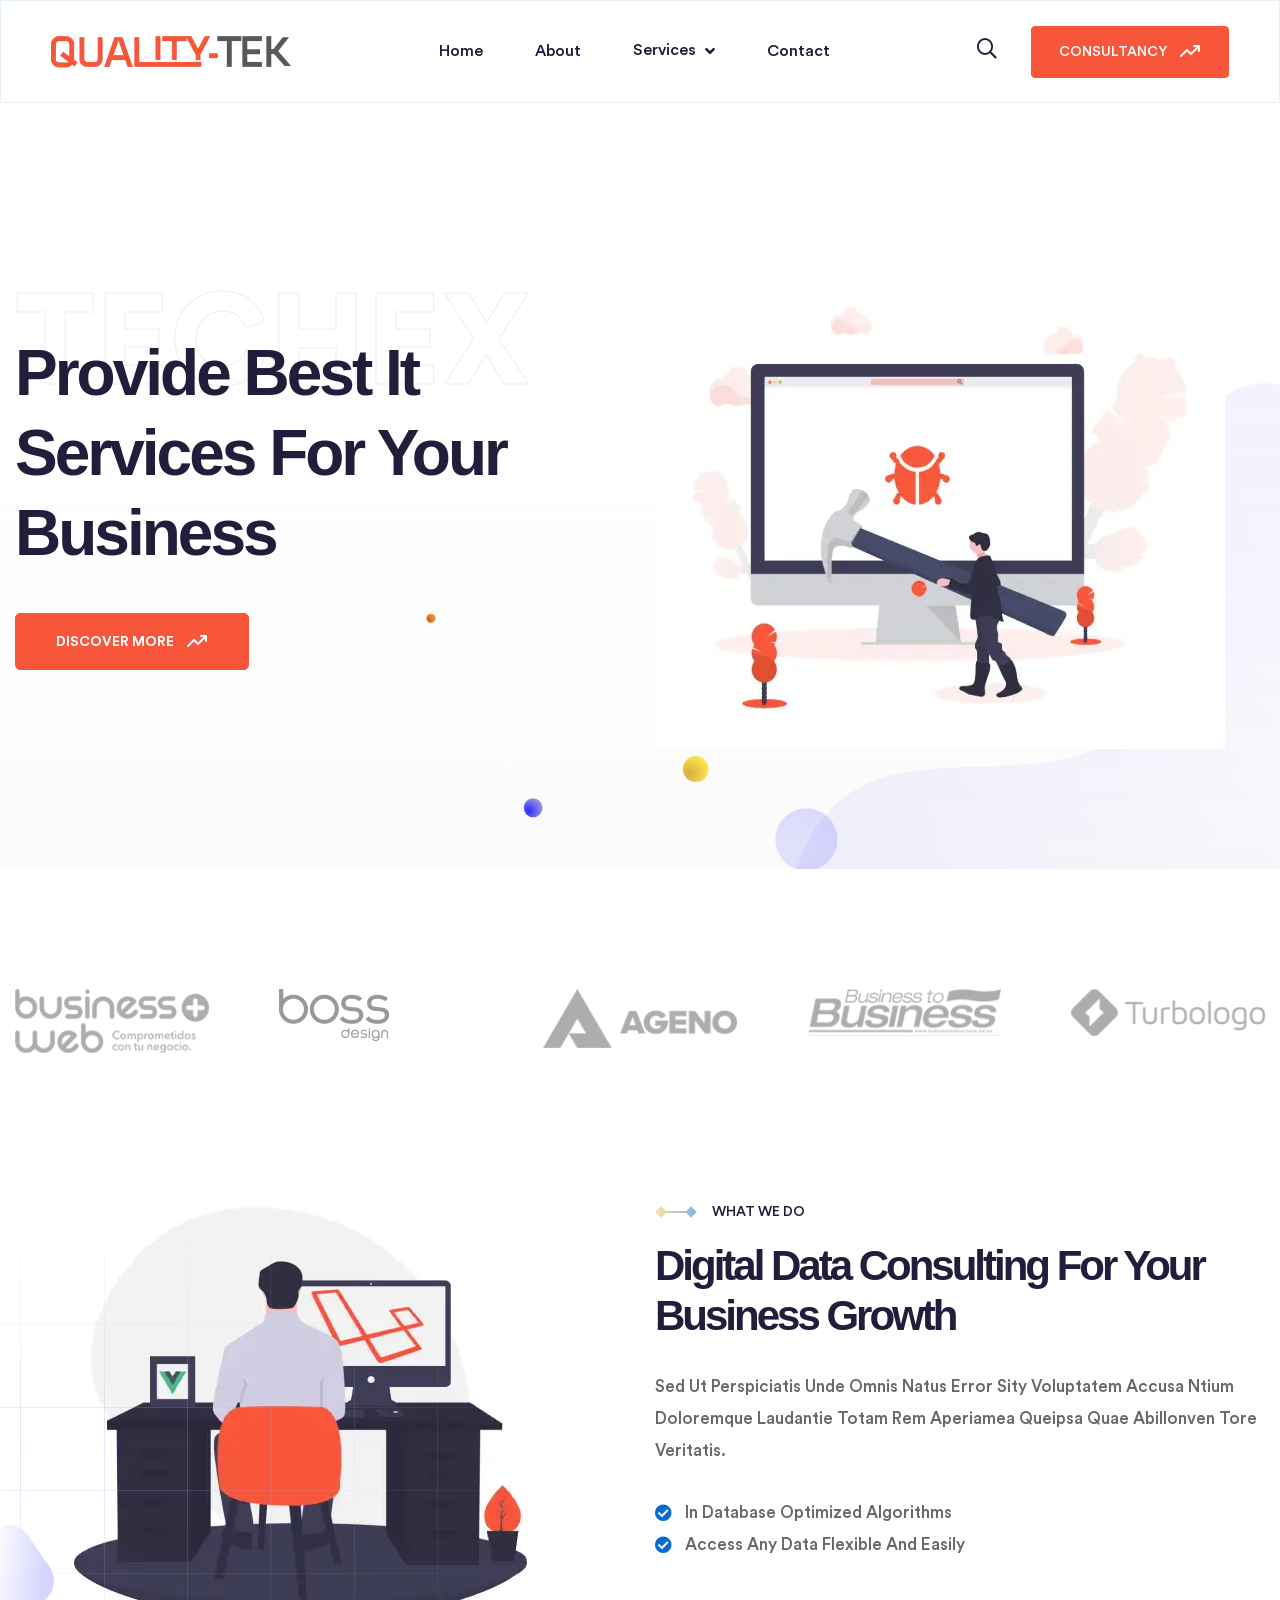
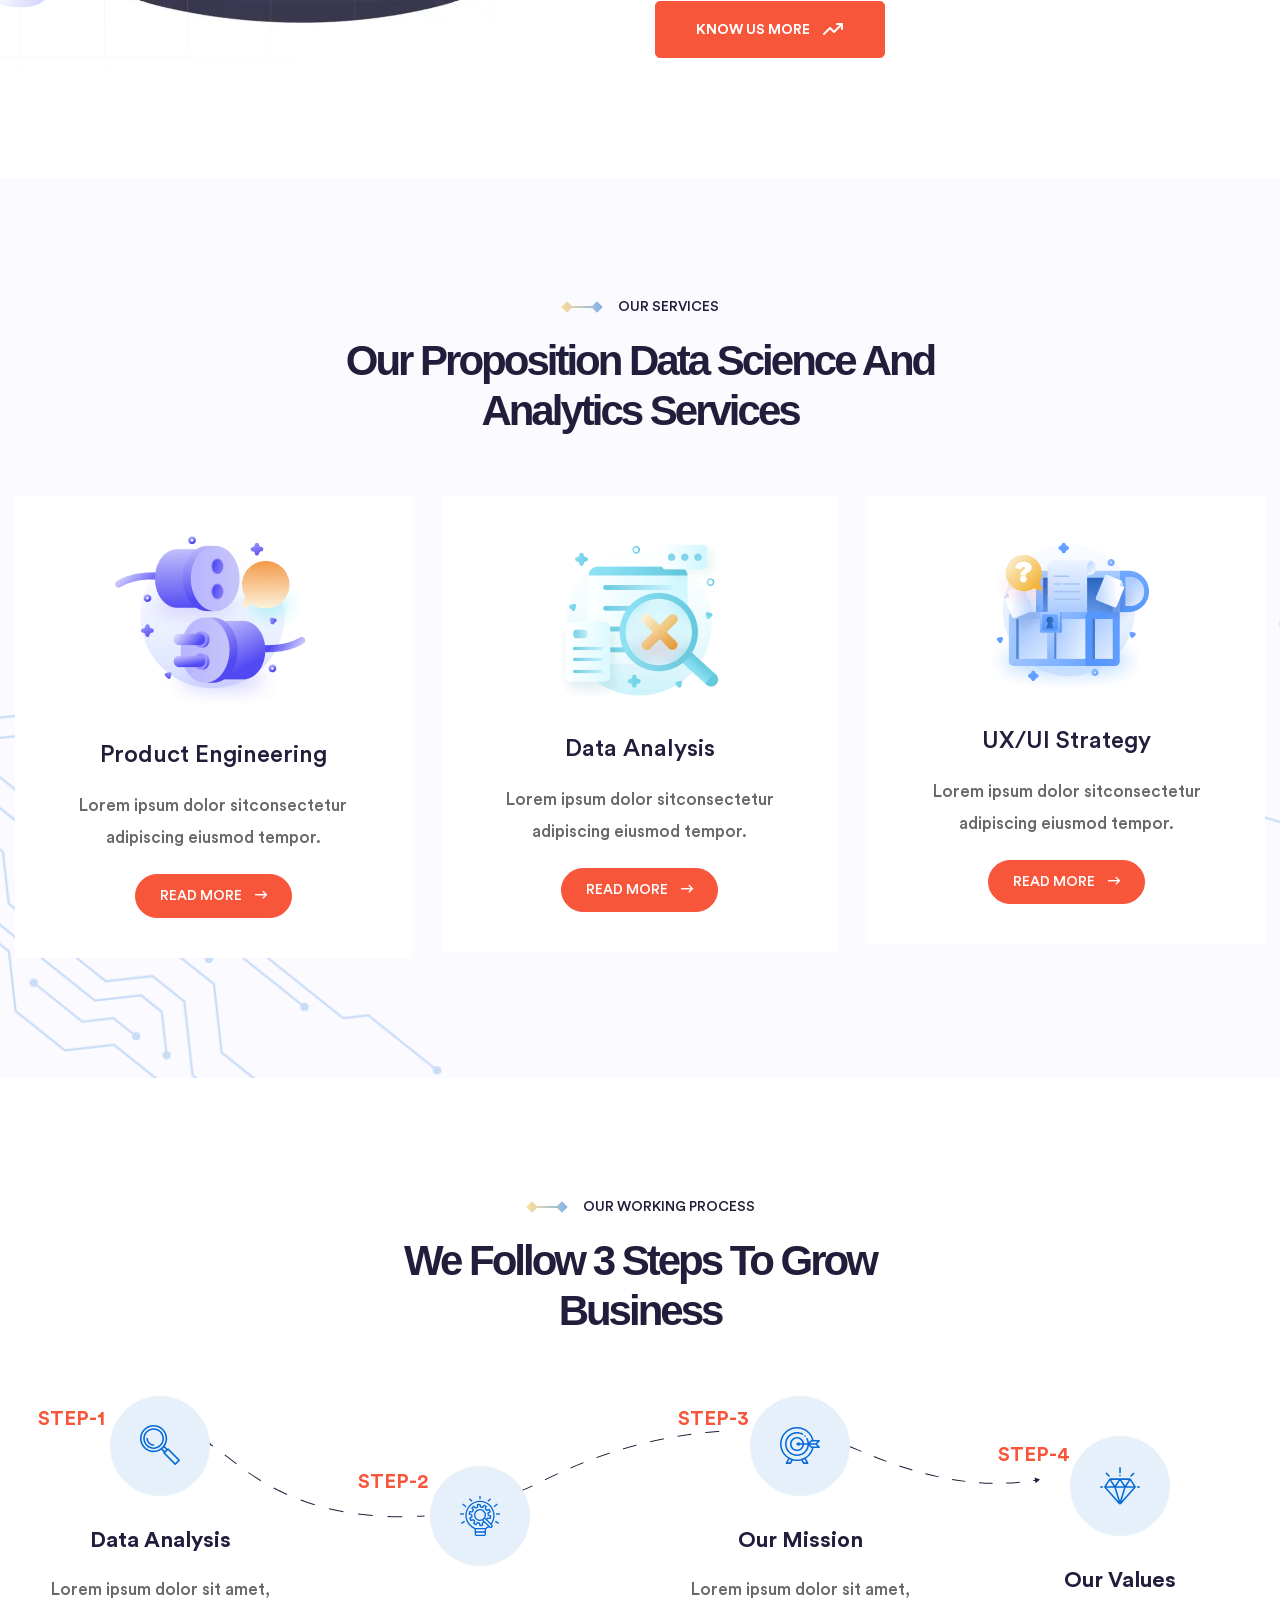
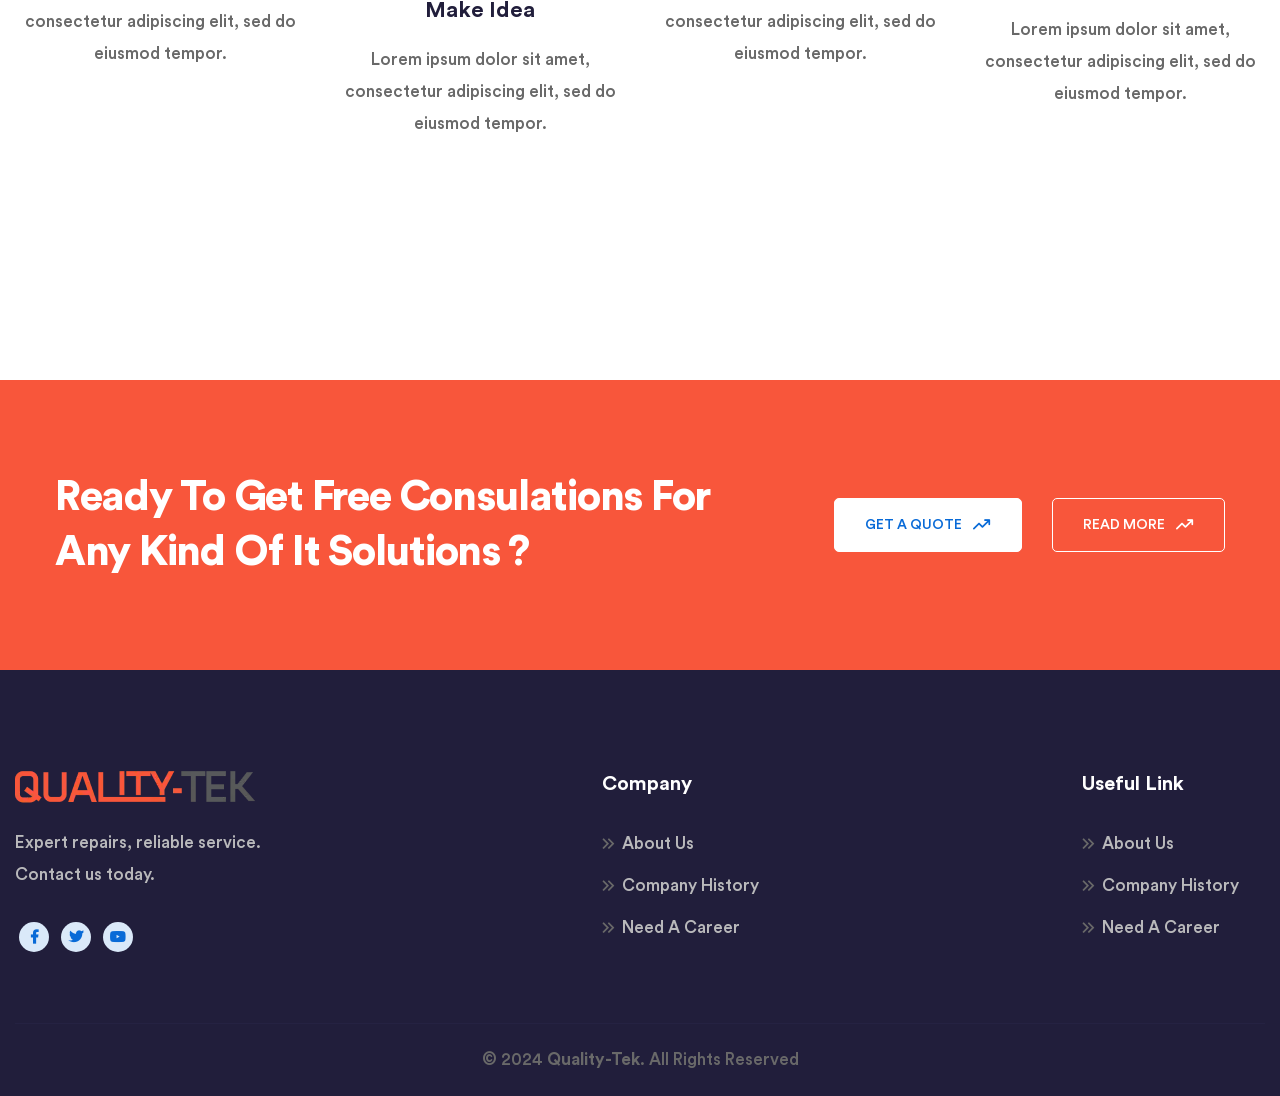
==== commit 1c8ca74b: "update 3 files and delete 139 files" ====
--- a/index.html
+++ b/index.html
@@ -8,7 +8,7 @@
     <meta name="viewport" content="width=device-width, initial-scale=1.0">
     <meta name="author" content="modinatheme">
     <!-- ======== Page title ============ -->
-    <title>Techex - Information & Technology HTML Template</title>
+    <title>Quality-Tek | Expert repairs, reliable service</title>
     <!-- ========== Favicon Icon ========== -->
     <link rel="shortcut icon" href="assets/images/fav.png">
     <!-- ===========  All Stylesheet ================= -->
@@ -38,54 +38,9 @@
 </head>
 
 <body class="body-wrapper">    
-    <!-- preloader -->
-    <!-- <div id="preloader" class="preloader">
-        <div class="animation-preloader">
-            <div class="spinner">                
-            </div>
-                <div class="txt-loading">
-                    <span data-text-preloader="T" class="letters-loading">
-                        T
-                    </span>
-                    <span data-text-preloader="E" class="letters-loading">
-                        E
-                    </span>
-                    <span data-text-preloader="C" class="letters-loading">
-                        C
-                    </span>
-                    <span data-text-preloader="H" class="letters-loading">
-                        H
-                    </span>
-                    <span data-text-preloader="E" class="letters-loading">
-                        E
-                    </span>
-                    <span data-text-preloader="X" class="letters-loading">
-                        X
-                    </span>
-                </div>
-            <p class="text-center">Loading</p>
-        </div>
-        <div class="loader">
-            <div class="row">
-                <div class="col-3 loader-section section-left">
-                    <div class="bg"></div>
-                </div>
-                <div class="col-3 loader-section section-left">
-                    <div class="bg"></div>
-                </div>
-                <div class="col-3 loader-section section-right">
-                    <div class="bg"></div>
-                </div>
-                <div class="col-3 loader-section section-right">
-                    <div class="bg"></div>
-                </div>
-            </div>
-        </div>
-    </div> -->
-    <!-- welcome content start from here -->
 
     <header class="header-wrap header-5">
-        <div class="top-header d-none d-md-block">
+        <!-- <div class="top-header d-none d-md-block">
             <div class="container-fluid">
                 <div class="row">
                     <div class="col-md-7">
@@ -106,7 +61,6 @@
                                 <a href="#"><i class="fab fa-behance"></i></a>
                                 <a href="#"><i class="fab fa-youtube"></i></a>
                             </div>
-                            <!-- |
                             <div class="lan-select">
                                 <form>
                                     <select id="lan">
@@ -116,12 +70,12 @@
                                         <option>Hindi</option>
                                     </select>
                                 </form>
-                            </div> -->
-                        </div>
-                    </div>
-                </div>
-            </div>
-        </div>
+                            </div>
+                        </div>
+                    </div>
+                </div>
+            </div>
+        </div> -->
 
         <div class="main-header-wraper">
             <div class="container-fluid">
@@ -148,7 +102,7 @@
                                         <li><a href="#">Complete PC Support</a></li>
                                     </ul>
                                 </li>
-                                <li><a href="cases-grid.html">Case Study</a></li>
+                                <!-- <li><a href="cases-grid.html">Case Study</a></li> -->
                                 <!-- <li><a href="news.html">News</a></li> -->
                                 <li><a href="contact.html">Contact</a></li>
                             </ul>
@@ -405,135 +359,7 @@
         </div>
     </section>
 
-    <section class="project-carousel-wrapper section-padding-3">
-        <div class="container">
-            <div class="row align-items-center justify-content-between">
-                <div class="col-xl-7 col-lg-8">
-                    <div class="section-title section__title_3 mb-30">
-                        <h6><img src="./assets/img/home5/bage.svg" alt>Completed Projects</h6>
-                        <h2>We Have Successfully Completed One IT Solutions Project</h2>
-                    </div>
-                </div>
-                <div class="col-12 col-lg-4 ">
-                    <div class="project__btn">
-                        <a href="#" class="theme-btn">View All Work <i class="icon-arrow-right-1"></i></a>
-                    </div>
-                </div>
-            </div>
-
-        </div>
-        <div class="container-fluid">
-            <div class="project-carousel-card-active owl-carousel mt-30">
-                <div class="project__items">
-                    <div class="project__image bg-cover bg-center" style="background-image: url(assets/images/homepage/laravel.webp);">
-                        <div class="box">
-                            <a href="#">
-                                <i class="far fa-long-arrow-right"></i>
-                            </a>
-                        </div>
-                    </div>
-                    <div class="project__content">
-                        <h4>Web Development</h4>
-                        <p>Ideas / Design</p>
-                    </div>
-                    
-                </div>
-                <div class="project__items">
-                    <div class="project__image bg-cover bg-center" style="background-image: url(assets/images/homepage/server.webp);">
-                        <div class="box">
-                            <a href="#">
-                                <i class="far fa-long-arrow-right"></i>
-                            </a>
-                        </div>
-                    </div>
-                    <div class="project__content">
-                        <h4>Web Development</h4>
-                        <p>Ideas / Design</p>
-                    </div>
-                    
-                </div>
-                <div class="project__items">
-                    <div class="project__image bg-cover bg-center" style="background-image: url(assets/images/homepage/programming.webp);">
-                        <div class="box">
-                            <a href="#">
-                                <i class="far fa-long-arrow-right"></i>
-                            </a>
-                        </div>
-                    </div>
-                    <div class="project__content">
-                        <h4>Web Development</h4>
-                        <p>Ideas / Design</p>
-                    </div>
-                    
-                </div>
-                <div class="project__items">
-                    <div class="project__image bg-cover bg-center" style="background-image: url(assets/images/homepage/firmware.webp);">
-                        <div class="box">
-                            <a href="#">
-                                <i class="far fa-long-arrow-right"></i>
-                            </a>
-                        </div>
-                    </div>
-                    <div class="project__content">
-                        <h4>Web Development</h4>
-                        <p>Ideas / Design</p>
-                    </div>
-                    
-                </div>
-            </div>
-        </div>
-    </section>
-
-    <section class="service__wrapper">
-        <div class="container">
-            <div class="row">
-                <div class="col-md-12 col-lg-6 mt-30">
-                    <div class="service__image">
-                        <img src="./assets/img/home5/service_01.png" alt>
-                        <div class="video-play-btn">
-                            <a href="https://www.youtube.com/watch?v=E1xkXZs0cAQ" class="popup-video"><i class="fas fa-play"></i></a>                     
-                        </div>
-                    </div>
-                </div>
-                <div class="col-md-12 col-lg-6 mt-30" data-aos="fade-up" data-aos-delay="100">
-                    <div class="section-title section__title_3 mb-30" >
-                        <h6><img src="./assets/img/home5/bage.svg" alt>Our working process</h6>
-                        <h2>We Follow 3 steps to Grow Business</h2>
-                    </div>
-                    <div class="service-content">
-                        <p>Sed ut perspiciatis unde omnis natus error sity voluptatem accusa ntium doloremque laudantie totam rem aperiamea queipsa quae abillonven tore veritatis.</p>
-                        <div class="support d-flex align-items-center">
-                            <p>24/7 hours Support</p>
-                            <p class="ml-50">Flexible and easily</p>
-                        </div>
-                        <div class="single-skill-bar">
-                            <div class="d-flex justify-content-between align-items-center">
-                                <h4>Technology</h4>
-                                <span>79%</span>
-                            </div>
-                            <div class="progress d-flex align-items-center">
-                                <div class="progress-bar" style="width: 79%"></div>
-                            </div>
-                        </div>
-                        <div class="single-skill-bar">
-                            <div class="d-flex justify-content-between align-items-center">
-                                <h4>Solutions</h4>
-                                <span>69%</span>
-                            </div>
-                            <div class="progress d-flex align-items-center">
-                                <div class="progress-bar" style="width: 69%"></div>
-                            </div>
-                        </div>
-                    </div>
-                </div>
-            </div>
-        </div>
-        <div class="service__element">
-            <img src="./assets/img/home5/bg_ser.png" alt>
-        </div>
-    </section>
-
-    <section class="funfact-wrapper_2 section-bg bg-cover" style="background-image: url(./assets/img/home5/fun_fac_02.png);">
+    <!-- <section class="funfact-wrapper_2 section-bg bg-cover" style="background-image: url(./assets/img/home5/fun_fac_02.png);">
         <div class="container">
             <div class="funfact-content-grid text-white">
                 <div class="single-funfact-item">
@@ -554,9 +380,9 @@
                 </div>
             </div>
         </div>
-    </section> 
-
-    <section class="contact_form__wrapper section-padding-3">
+    </section>  -->
+
+    <!-- <section class="contact_form__wrapper section-padding-3">
         <div class="container">
             <div class="row">
                 <div class="col-12 col-lg-6 mt-30" data-aos="fade-up" data-aos-delay="100">
@@ -593,269 +419,10 @@
         <div class="arrow__element d-none d-lg-block">
             <img src="./assets/img/home5/teer.svg" alt>
         </div>
-    </section>
-
-    <section class="agent__wrapper section-padding-3 bg-center bg-cover" style="background-image: url(./assets/img/home5/bg_01.png);">
-        <div class="container">
-            <div class="row">
-                <div class="col-12 col-md-8 col-lg-5">
-                    <div class="section-title section__title_3 mb-30" data-aos="fade-up" data-aos-delay="100">
-                        <h6><img src="./assets/img/home5/bage.svg" alt>Testimonials</h6>
-                        <h2>What people say About Techex</h2>
-                    </div>
-                </div>
-                <div class="col-12">
-                    <div class="agent-element owl-carousel mt-30">
-                        <div class="agent-item">
-                            <div class="agent-content d-flex align-items-center">
-                                <div class="agent-img bg-center bg-cover" style="background-image: url(./assets/img/home5/man.png);"></div>
-                                <div class="agent-content_name">
-                                    <h4>Elizabeth Linda</h4>
-                                    <p>Company Manager</p>
-                                </div>
-                            </div>
-                            <p>Lorem ipsum dolor sit amet, consectetur adipiscing elit, sed do eiusmod tempor incididunt ut labore et dolore magna aliqua. Ut enim ad minim veniam.</p>
-                            <div class="quera">
-                                <img src="./assets/img/home5/quote.svg" alt>
-                            </div>
-                            <div class="agent-logo">
-                                <img src="./assets/img/home5/co_01.svg" alt>
-                            </div>
-                        </div>
-                        <div class="agent-item">
-                            <div class="agent-content d-flex align-items-center">
-                                <div class="agent-img bg-center bg-cover" style="background-image: url(./assets/img/home5/man.png);"></div>
-                                <div class="agent-content_name">
-                                    <h4>Elizabeth Linda</h4>
-                                    <p>Company Manager</p>
-                                </div>
-                            </div>
-                            <p>Lorem ipsum dolor sit amet, consectetur adipiscing elit, sed do eiusmod tempor incididunt ut labore et dolore magna aliqua. Ut enim ad minim veniam.</p>
-                            <div class="quera">
-                                <img src="./assets/img/home5/quote.svg" alt>
-                            </div>
-                            <div class="agent-logo">
-                                <img src="./assets/img/home5/co_02.svg" alt>
-                            </div>
-                        </div>
-                        <div class="agent-item">
-                            <div class="agent-content d-flex align-items-center">
-                                <div class="agent-img bg-center bg-cover" style="background-image: url(./assets/img/home5/man.png);"></div>
-                                <div class="agent-content_name">
-                                    <h4>Elizabeth Linda</h4>
-                                    <p>Company Manager</p>
-                                </div>
-                            </div>
-                            <p>Lorem ipsum dolor sit amet, consectetur adipiscing elit, sed do eiusmod tempor incididunt ut labore et dolore magna aliqua. Ut enim ad minim veniam.</p>
-                            <div class="quera">
-                                <img src="./assets/img/home5/quote.svg" alt>
-                            </div>
-                            <div class="agent-logo">
-                                <img src="./assets/img/home5/co_01.svg" alt>
-                            </div>
-                        </div>
-                    </div>
-                </div>
-            </div>
-        </div>
-    </section>
-
-    <section class="price__wrapper section-padding-3">
-        <div class="container">
-            <div class="row">
-                <div class="col-12 col-xl-6 col-md-6 offset-md-3 text-center" >
-                    <div class="section-title section__title_3 mb-30" data-aos="fade-up" data-aos-delay="100">
-                        <h6><img src="./assets/img/home5/bage.svg" alt>Pricing Package</h6>
-                        <h2>Choose Your Best Plan</h2>
-                    </div>
-                </div>
-            </div>
-            <div class="row">
-                <div class="col-sm-12 col-md-6 col-lg-4 mt-30" data-aos="fade-up">
-                    <div class="price__element">
-                        <div class="price__head">
-                            <div class="price__range">
-                                <span>$</span>
-                                <h3>19.00</h3>
-                                <p>/Per Month</p>
-                            </div>
-                        </div>
-                        <div class="preice__body">
-                            <div class="cetagory__element">
-                                <h4>Basic</h4>
-                                <p>Plan</p>
-                            </div>
-                            <a href="#" class="theme-btn mb-30">Get Started</a>
-                            <ul class="plan-features">
-                                <li>Powerful Admin Panel</li>  
-                                <li>Support Via E-Mail</li>  
-                                <li class="active">Advanced Custom Fileds</li>  
-                                <li class="active">Planning Solution</li>  
-                                <li class="active">Enhanced Support</li>  
-                            </ul>
-                        </div>
-                    </div>
-                </div>
-                <div class="col-sm-12 col-md-6 col-lg-4 mt-30" data-aos="fade-up" data-aos-delay="100">
-                    <div class="price__element">
-                        <div class="price__head">
-                            <div class="price__range">
-                                <span>$</span>
-                                <h3>39.00</h3>
-                                <p>/Per Month</p>
-                            </div>
-                        </div>
-                        <div class="preice__body">
-                            <div class="cetagory__element">
-                                <h4>Standard</h4>
-                                <p>Plan</p>
-                            </div>
-                            <a href="#" class="theme-btn mb-30">Get Started</a>
-                            <ul class="plan-features">
-                                <li>Powerful Admin Panel</li>  
-                                <li>Support Via E-Mail</li>  
-                                <li>Advanced Custom Fileds</li>  
-                                <li class="active">Planning Solution</li>  
-                                <li class="active">Enhanced Support</li>  
-                            </ul>
-                        </div>
-                    </div>
-                </div>
-                <div class="col-sm-12 col-md-6 col-lg-4 mt-30" data-aos="fade-up" data-aos-delay="100">
-                    <div class="price__element">
-                        <div class="price__head">
-                            <div class="price__range">
-                                <span>$</span>
-                                <h3>99.00</h3>
-                                <p>/Per Month</p>
-                            </div>
-                        </div>
-                        <div class="preice__body">
-                            <div class="cetagory__element">
-                                <h4>Premium</h4>
-                                <p>Plan</p>
-                            </div>
-                            <a href="#" class="theme-btn mb-30">Get Started</a>
-                            <ul class="plan-features">
-                                <li>Powerful Admin Panel</li>  
-                                <li>Support Via E-Mail</li>  
-                                <li>Advanced Custom Fileds</li>  
-                                <li>Planning Solution</li>  
-                                <li>Enhanced Support</li>  
-                            </ul>
-                        </div>
-                    </div>
-                </div>
-            </div>
-            
-        </div>
-        <div class="dots-top-element">
-            <img src="./assets/img/home5/vector_03.svg" alt>
-        </div>
-        <div class="dots-bottom-element">
-            <img src="./assets/img/home5/vector_03.svg" alt>
-        </div>
-    </section>
-
-    <section class="blog-section blog-wrapper section-padding-3 bg-cover bg-center" style="background-image: url(./assets/img/home5/blog_bg_line.svg);">
-        <div class="container">
-            <div class="row">
-                <div class="col-12 col-xl-6 col-md-6 offset-md-3 text-center">
-                    <div class="section-title section__title_3 mb-30" data-aos="fade-up" data-aos-delay="100">
-                        <h6><img src="./assets/img/home5/bage.svg" alt>ARTICLES & TIPES</h6>
-                        <h2>Get Every Single Updates</h2>
-                    </div>
-                </div>
-            </div>
-
-            <div class="row">
-                <div class="col-xl-4 col-md-6 col-12" data-aos="fade-up">
-                    <div class="single-blog-card style-3">
-                        <div class="blog-featured-thumb bg-cover" style="background-image: url('assets/img/home5/tec_01.png')"></div>
-                        <div class="content">
-                            <div class="post-top-meta d-flex flex-wrap align-items-center">
-                                <div class="post-date">
-                                    <a href="#"><i class="fal fa-calendar-alt"></i>18 Jan 2022</a>
-                                </div>
-                                <div class="post-comment">
-                                    <a href="#"><i class="icon-message"></i>02 Comments</a>
-                                </div>
-                            </div>
-                            <h3><a href="news-details.html">Web Development</a></h3>
-                            <div class="excerpt">
-                                <p>Lorem ipsum dolor sitconsectetur adipiscing eiusmod tempor.</p>
-                            </div>
-                            <div class="btn-link-share d-flex justify-content-between align-items-center">
-                                <a href="news-details.html">read more <i class="icon-arrow-right-1"></i></a>
-                                <a href="#"><i class="fal fa-share-alt"></i></a>
-                            </div>
-                            
-                        </div>
-                        <div class="future-elem">
-                            <p>Technology</p>
-                        </div>
-                    </div>
-                </div>
-
-                <div class="col-xl-4 col-md-6 col-12" data-aos="fade-up" data-aos-delay="100">
-                    <div class="single-blog-card style-3">
-                        <div class="blog-featured-thumb bg-cover" style="background-image: url('assets/img/home5/tec_02.png')"></div>
-                        <div class="content">
-                            <div class="post-top-meta d-flex flex-wrap align-items-center">
-                                <div class="post-date">
-                                    <a href="#"><i class="fal fa-calendar-alt"></i>18 Jan 2022</a>
-                                </div>
-                                <div class="post-comment">
-                                    <a href="#"><i class="icon-message"></i>02 Comments</a>
-                                </div>
-                            </div>
-                            <h3><a href="news-details.html">Web Development</a></h3>
-                            <div class="excerpt">
-                                <p>Lorem ipsum dolor sitconsectetur adipiscing eiusmod tempor.</p>
-                            </div>
-                            <div class="btn-link-share d-flex justify-content-between align-items-center">
-                                <a href="news-details.html">read more <i class="icon-arrow-right-1"></i></a>
-                                <a href="#"><i class="fal fa-share-alt"></i></a>
-                            </div>
-                        </div>
-                        <div class="future-elem">
-                            <p>Idea</p>
-                        </div>
-                    </div>
-                </div>
-
-                <div class="col-xl-4 col-md-6 col-12" data-aos="fade-up" data-aos-delay="150">
-                    <div class="single-blog-card style-3">
-                        <div class="blog-featured-thumb bg-cover" style="background-image: url('assets/img/home5/tec_03.png')"></div>
-                        <div class="content">
-                            <div class="post-top-meta d-flex flex-wrap align-items-center">
-                                <div class="post-date">
-                                    <a href="#"><i class="fal fa-calendar-alt"></i>18 Jan 2022</a>
-                                </div>
-                                <div class="post-comment">
-                                    <a href="#"><i class="icon-message"></i>02 Comments</a>
-                                </div>
-                            </div>
-                            <h3><a href="news-details.html">Web Development</a></h3>
-                            <div class="excerpt">
-                                <p>Lorem ipsum dolor sitconsectetur adipiscing eiusmod tempor.</p>
-                            </div>
-                            <div class="btn-link-share d-flex justify-content-between align-items-center">
-                                <a href="news-details.html">read more <i class="icon-arrow-right-1"></i></a>
-                                <a href="#"><i class="fal fa-share-alt"></i></a>
-                            </div>
-                        </div>
-                        <div class="future-elem">
-                            <p>Software</p>
-                        </div>
-                    </div>
-                </div>
-            </div>
-        </div>
-    </section>
+    </section> -->
 
     <section class="cta-banner style-3">
-        <div class="container-fluid bg-cover section-bg" style="background-image: url('assets/img/cta_bg1.png')">
+        <div class="container-fluid bg-cover section-bg">
             <div class="cta-content">
                 <div class="row align-items-center">
                     <div class="col-xl-7 text-white col-12 text-center text-xl-left">
@@ -879,13 +446,13 @@
                     <div class="col-md-6 col-xl-3 col-12 pr-xl-4">
                         <div class="single-footer-wid site_footer_widget">
                             <a href="index.html">
-                                <img src="assets/img/logo-2.png" alt="">
+                                <img src="assets/images/logo.webp" alt="">
                             </a>
-                            <p class="mt-4">Sed ut perspiciatis unde omnis natus voluptatem accusa ntiumy doloremque laudantium.omnis natus voluptatem accusa ntiumy doloremque laudantium</p>
+                            <p class="mt-4">Expert repairs, reliable service. Contact us today.</p>
                             <div class="social-link mt-30">
                                 <a href="#"><i class="fab fa-facebook-f"></i></a>
                                 <a href="#"><i class="fab fa-twitter"></i></a>
-                                <a href="#"><i class="fab fa-behance"></i></a>
+                                <!-- <a href="#"><i class="fab fa-behance"></i></a> -->
                                 <a href="#"><i class="fab fa-youtube"></i></a>
                             </div>
                         </div>
@@ -899,8 +466,6 @@
                                 <li><a href="about.html">About Us</a></li>
                                 <li><a href="about.html">Company History</a></li>
                                 <li><a href="contact.html">Need a Career</a></li>
-                                <li><a href="project-details.html">Working Process</a></li>
-                                <li><a href="news.html">Blog Post</a></li>
                             </ul>
                         </div>
                     </div> <!-- /.col-lg-3 - single-footer-wid -->
@@ -913,32 +478,7 @@
                                 <li><a href="about.html">About Us</a></li>
                                 <li><a href="about.html">Company History</a></li>
                                 <li><a href="contact.html">Need a Career</a></li>
-                                <li><a href="project-details.html">Working Process</a></li>
-                                <li><a href="news.html">Blog Post</a></li>
                             </ul>
-                        </div>
-                    </div> <!-- /.col-lg-3 - single-footer-wid -->
-                    <div class="col-md-6 col-xl-3 col-12">
-                        <div class="single-footer-wid recent_post_widget">
-                            <div class="wid-title">
-                                <h4>News & Article</h4>
-                            </div>
-                            <div class="recent-post-list">
-                                <div class="single-recent-post">
-                                    <div class="thumb bg-cover" style="background-image: url('./assets/img/home5/man.png');"></div>
-                                    <div class="post-data">
-                                        <span><i class="fal fa-calendar-alt"></i>24th Nov 2020</span>
-                                        <h5><a href="news-details.html">User’s Perspes Using Story Structure</a></h5>
-                                    </div>
-                                </div>
-                                <div class="single-recent-post">
-                                    <div class="thumb bg-cover" style="background-image: url('./assets/img/home5/man.png');"></div>
-                                    <div class="post-data">
-                                        <span><i class="fal fa-calendar-alt"></i>15th July 2021</span>
-                                        <h5><a href="news-details.html">Optimiz For Assistive Technology Users</a></h5>
-                                    </div>
-                                </div>
-                            </div>
                         </div>
                     </div> <!-- /.col-lg-3 - single-footer-wid -->
                 </div>
@@ -948,7 +488,7 @@
         <div class="footer-bottom">
             <div class="container text-center">
                 <div class="footer-bottom-content">
-                    © 2021 <a href="index.html">Techex</a>. All Rights Reserved
+                    © 2024 <a href="index.html">Quality-Tek</a>. All Rights Reserved
                 </div>
             </div>
         </div>
--- a/assets/css/style.css
+++ b/assets/css/style.css
@@ -1,10 +1,3 @@
-/*
-Template: Techex - Information & Technology HTML Template
-Author: RRDevs
-Author URI: https://themeforest.net/user/rrdevs
-Description: Information & Technology HTML Template
-Version: 1.0
-*/
 * {
   -webkit-box-sizing: border-box;
           box-sizing: border-box;
--- a/assets/css/custom.css
+++ b/assets/css/custom.css
@@ -63,4 +63,8 @@
 }
 header.header-5 .main-menu ul > li:hover a {
     color: #f8563b;
+}
+
+header.header-5 .main-header-wraper {
+    top:0;
 }
